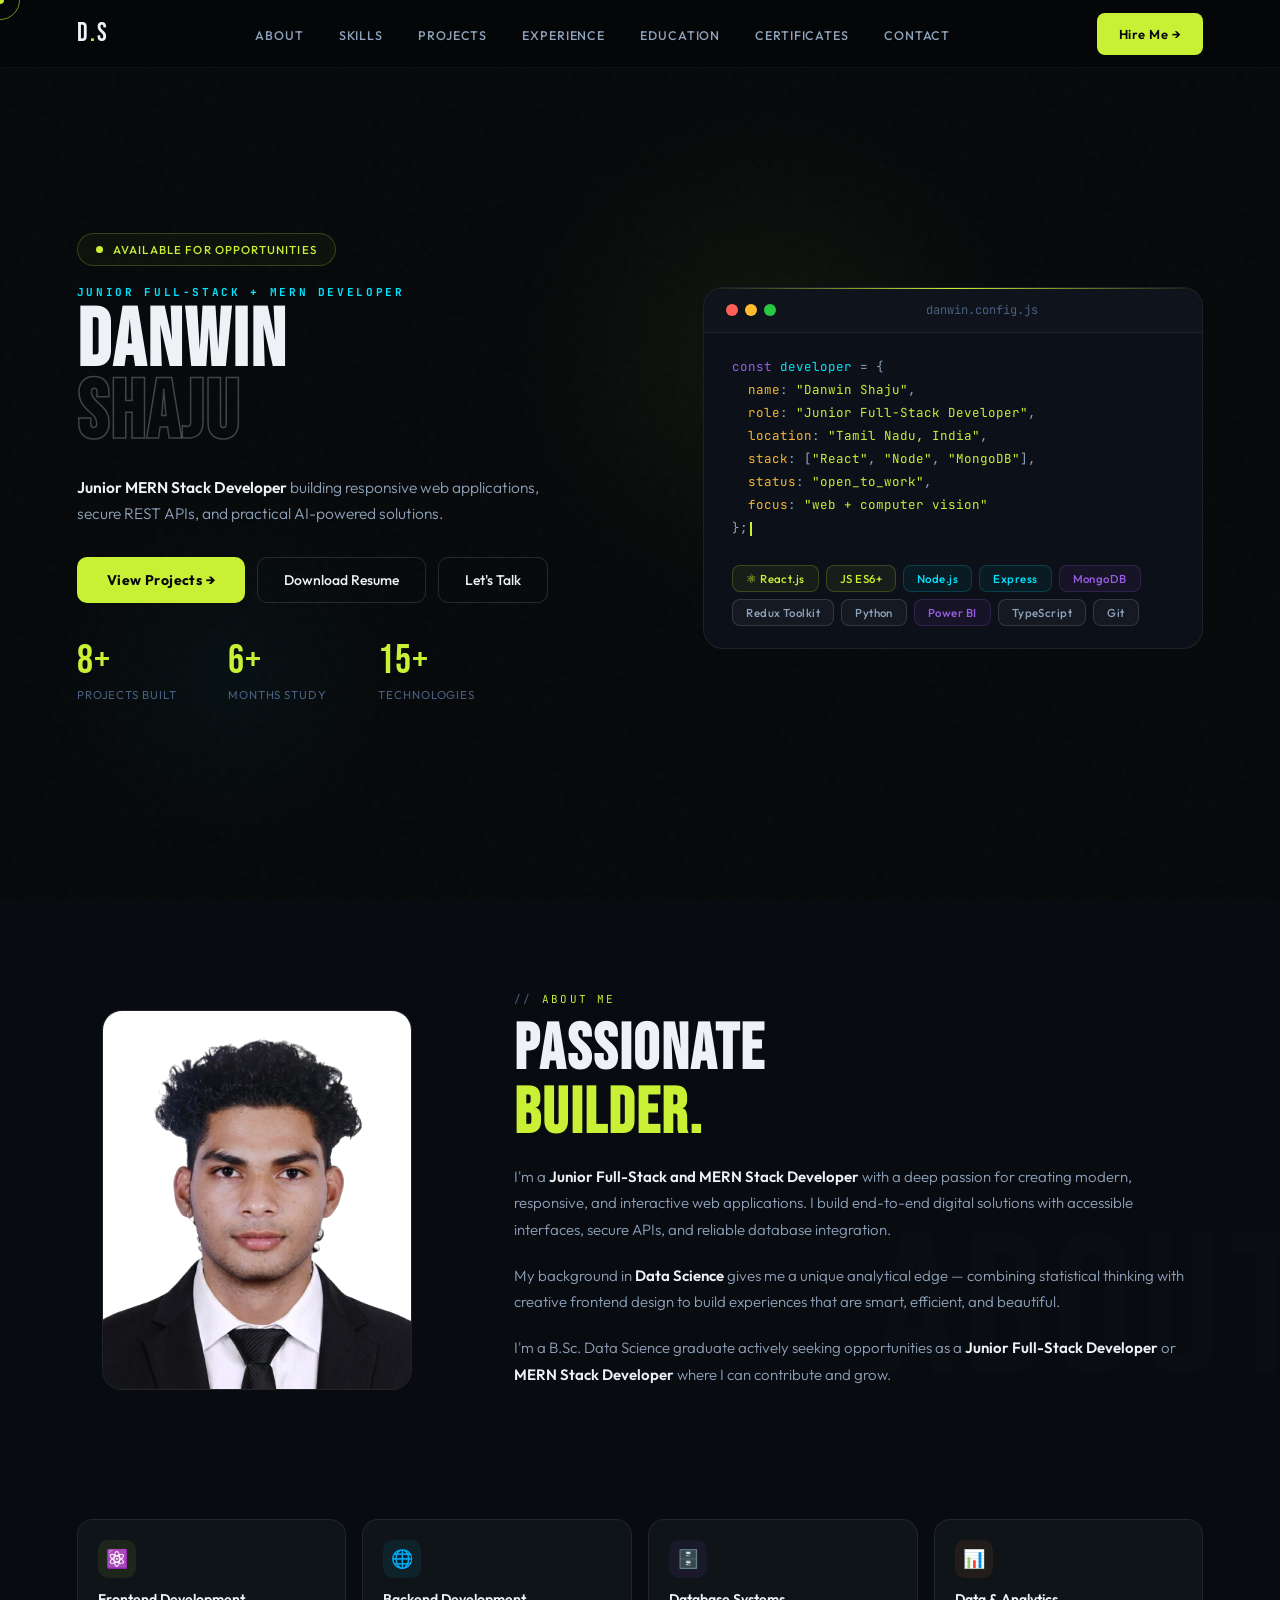
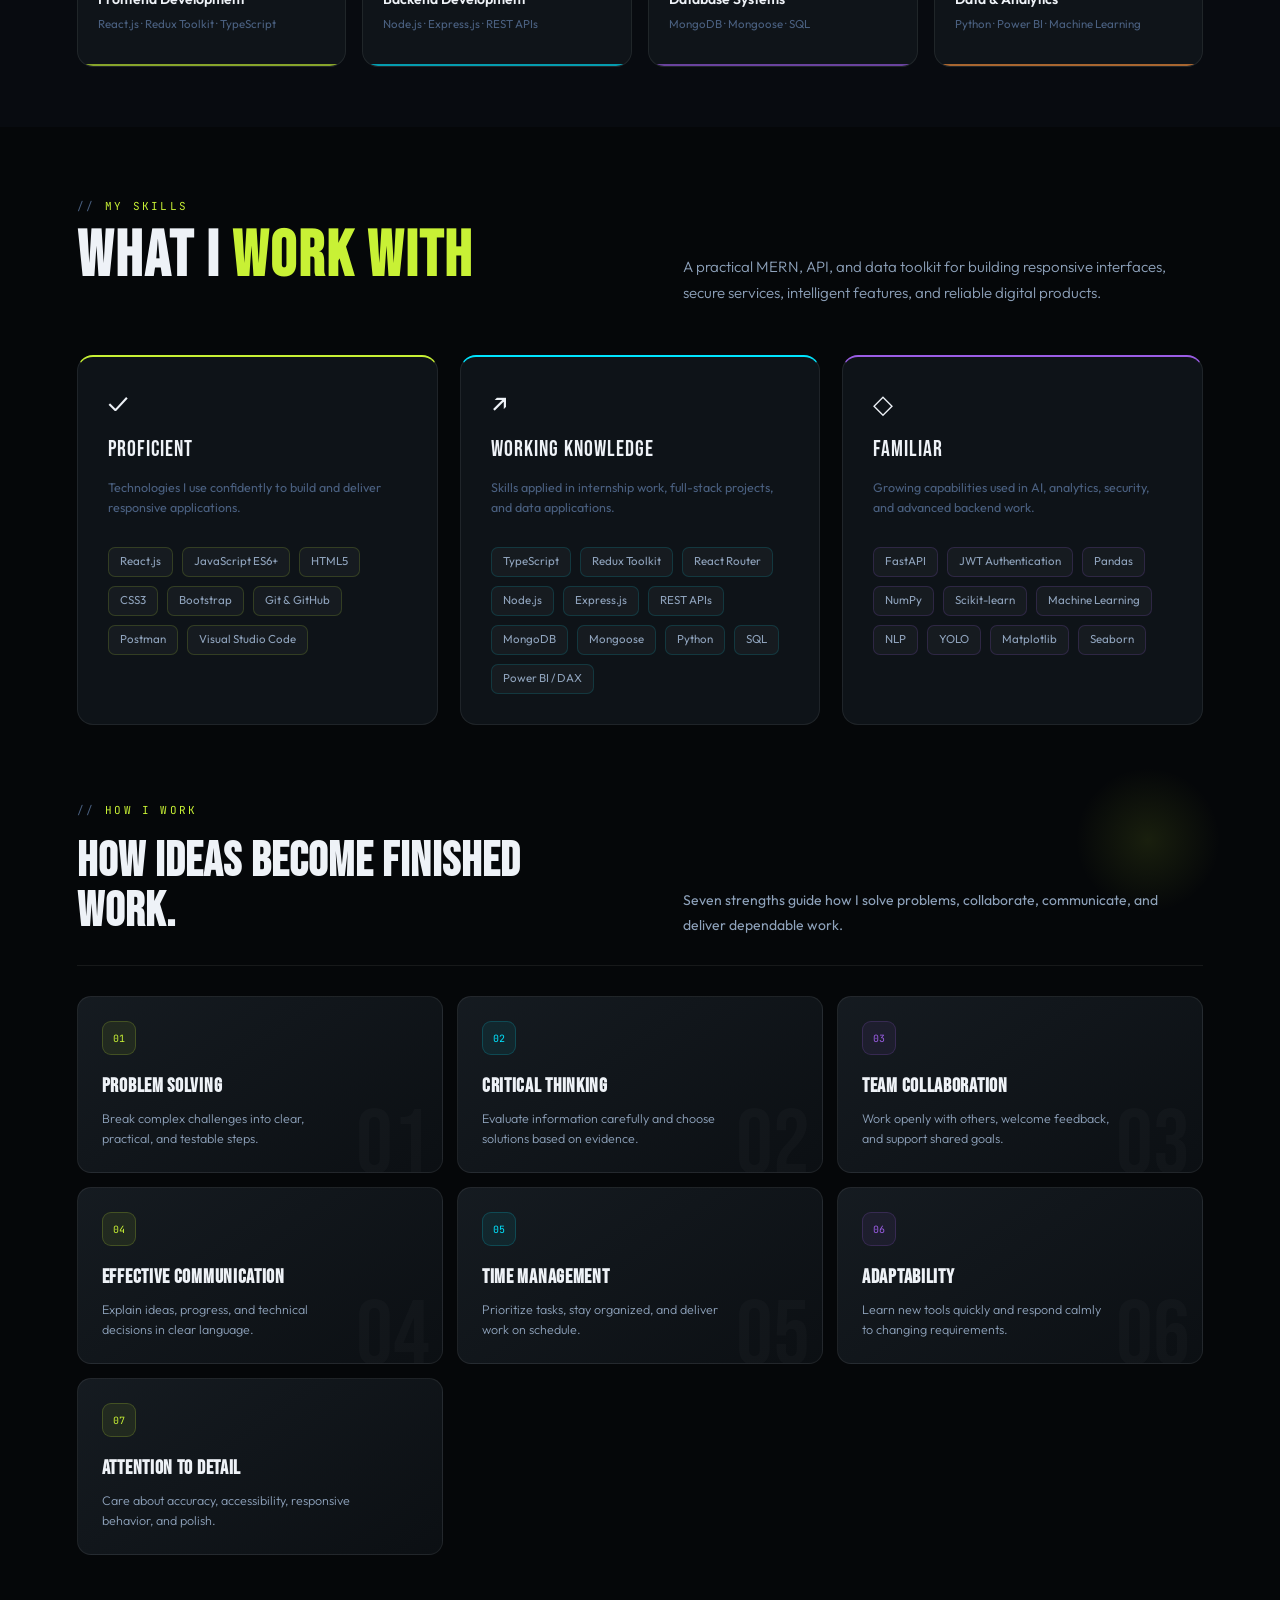
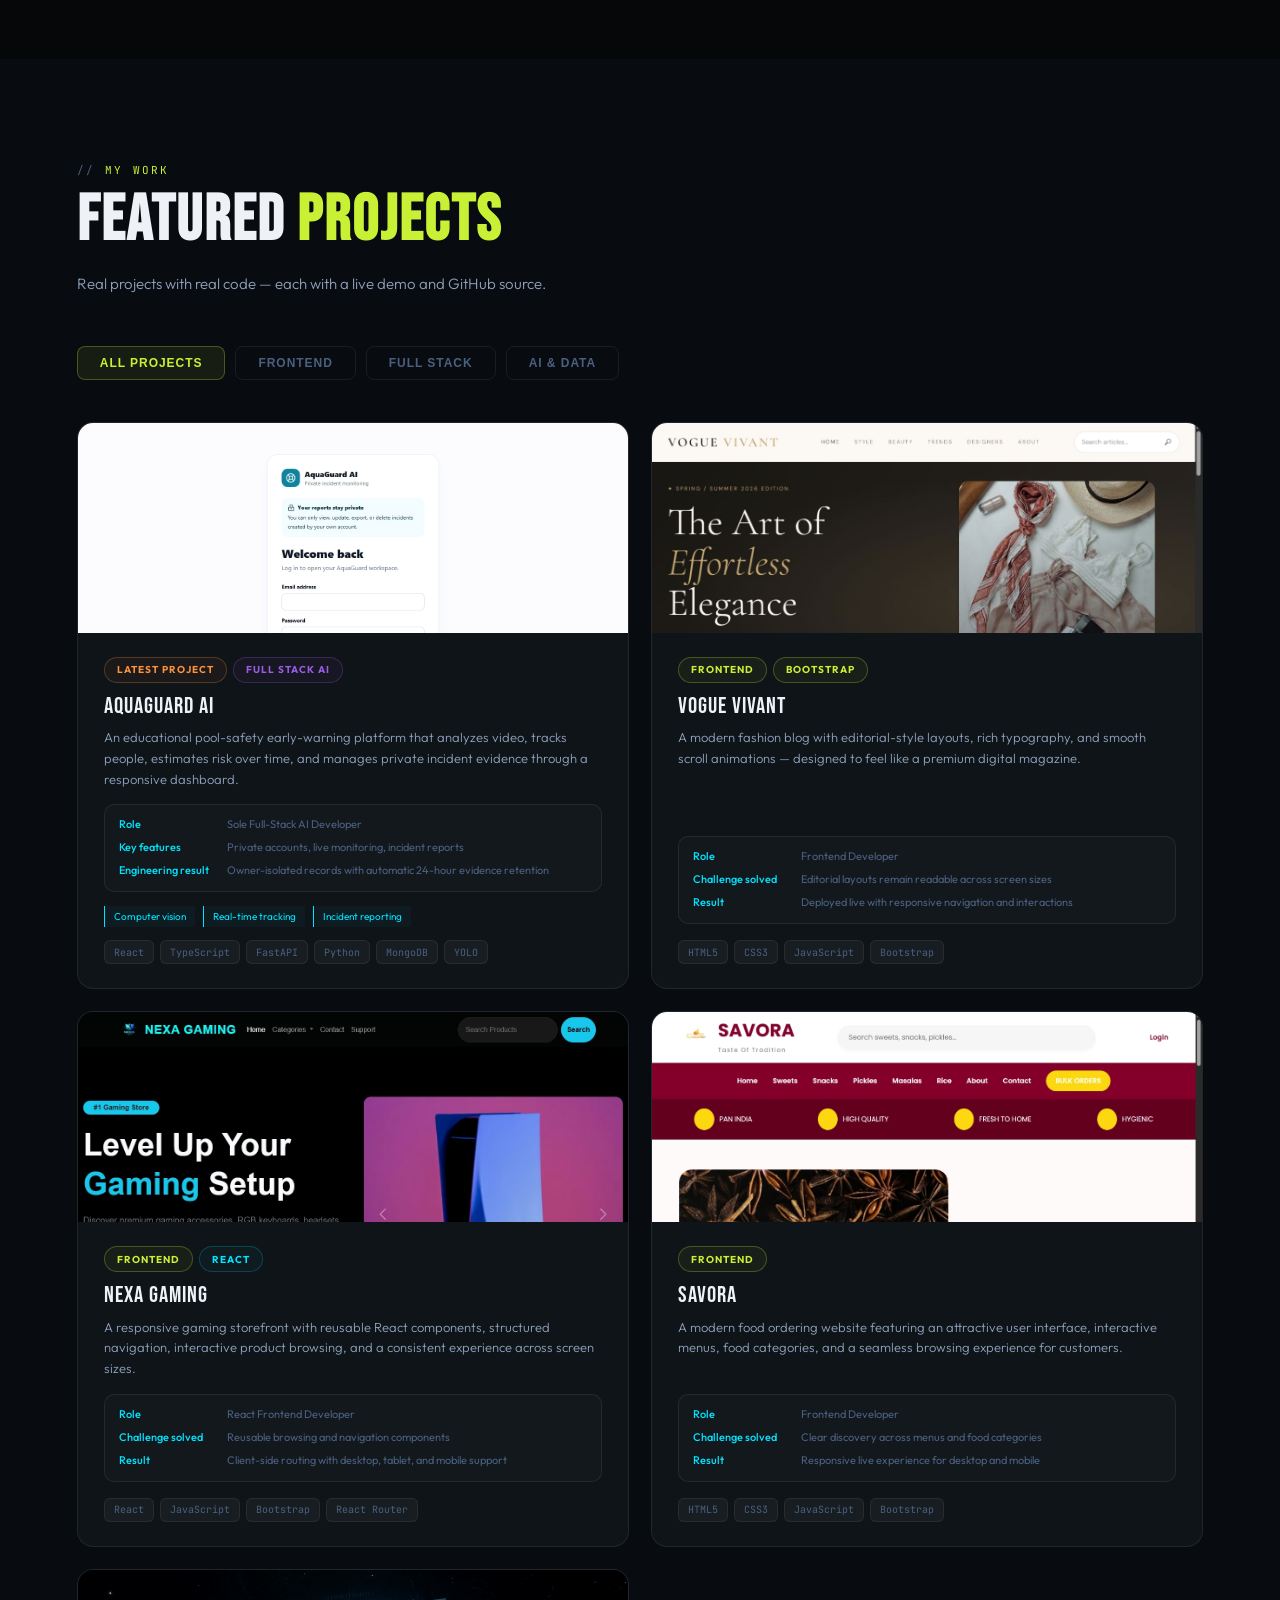
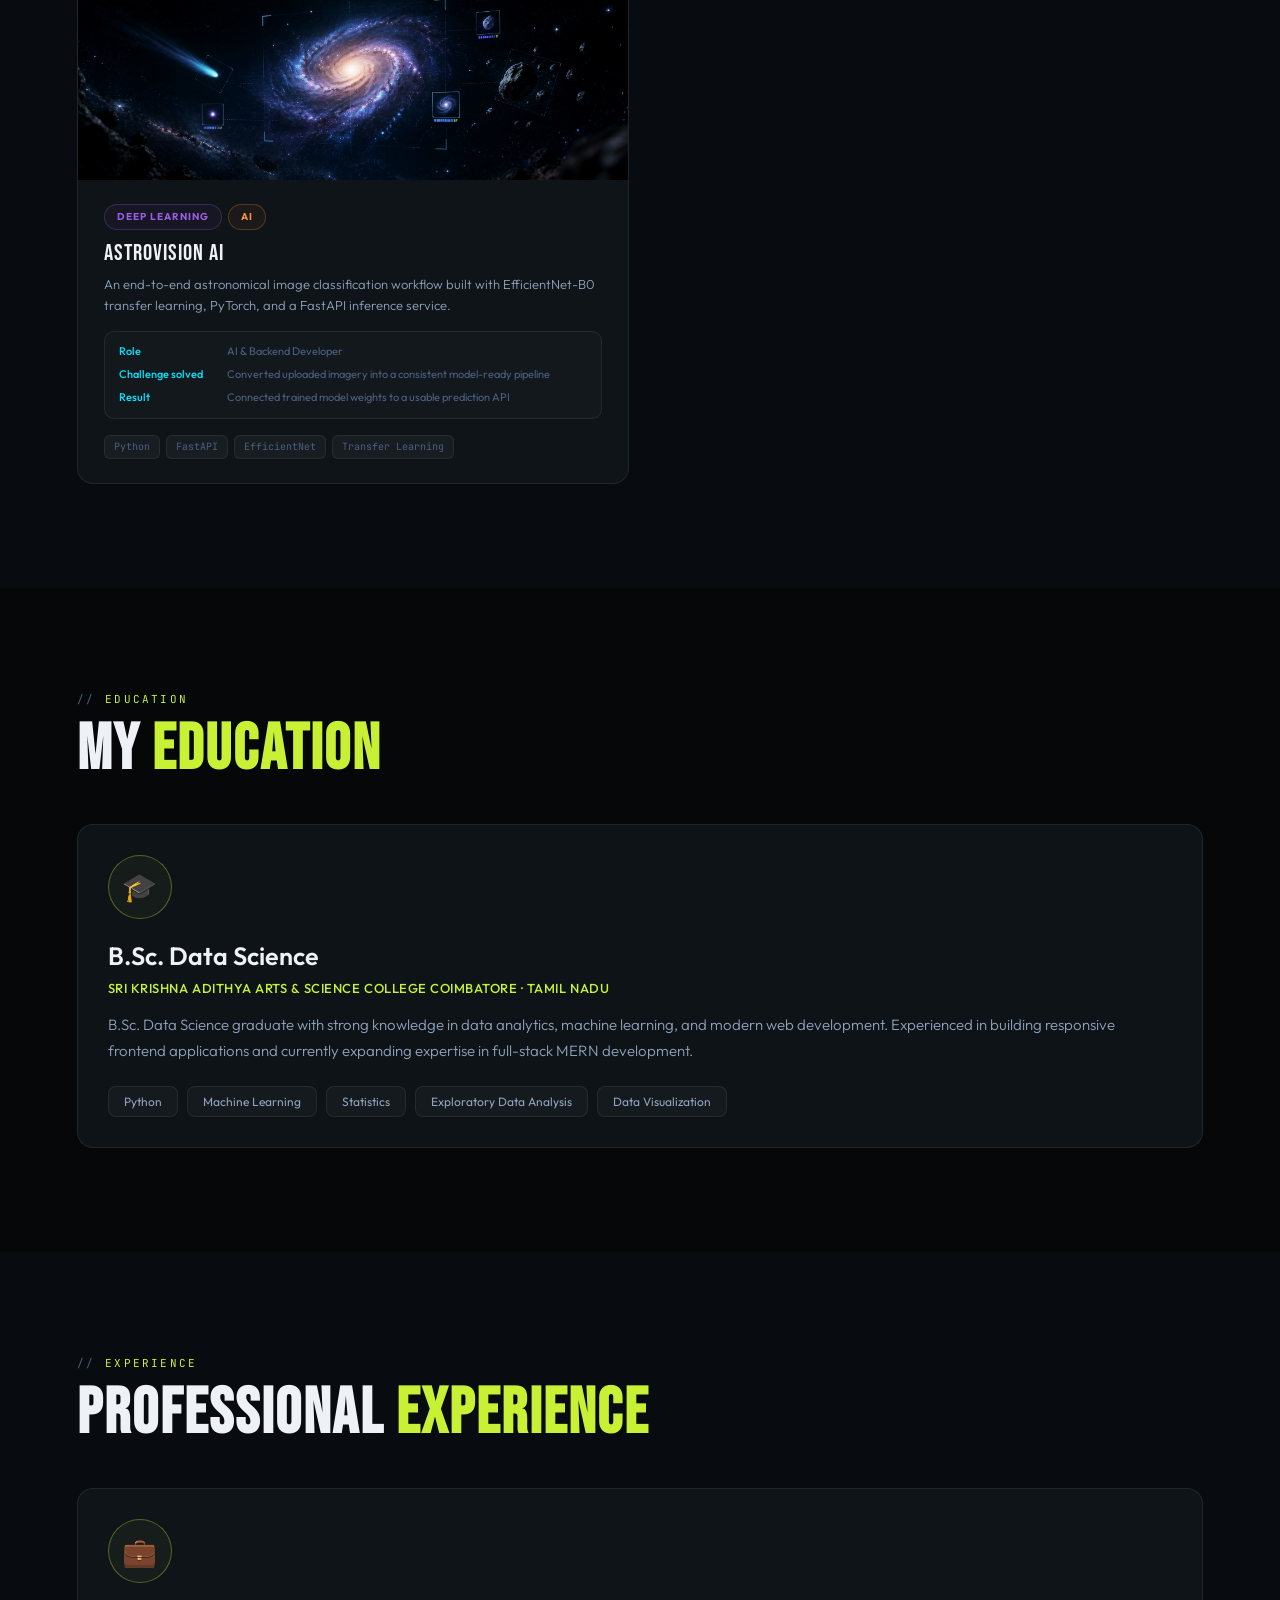
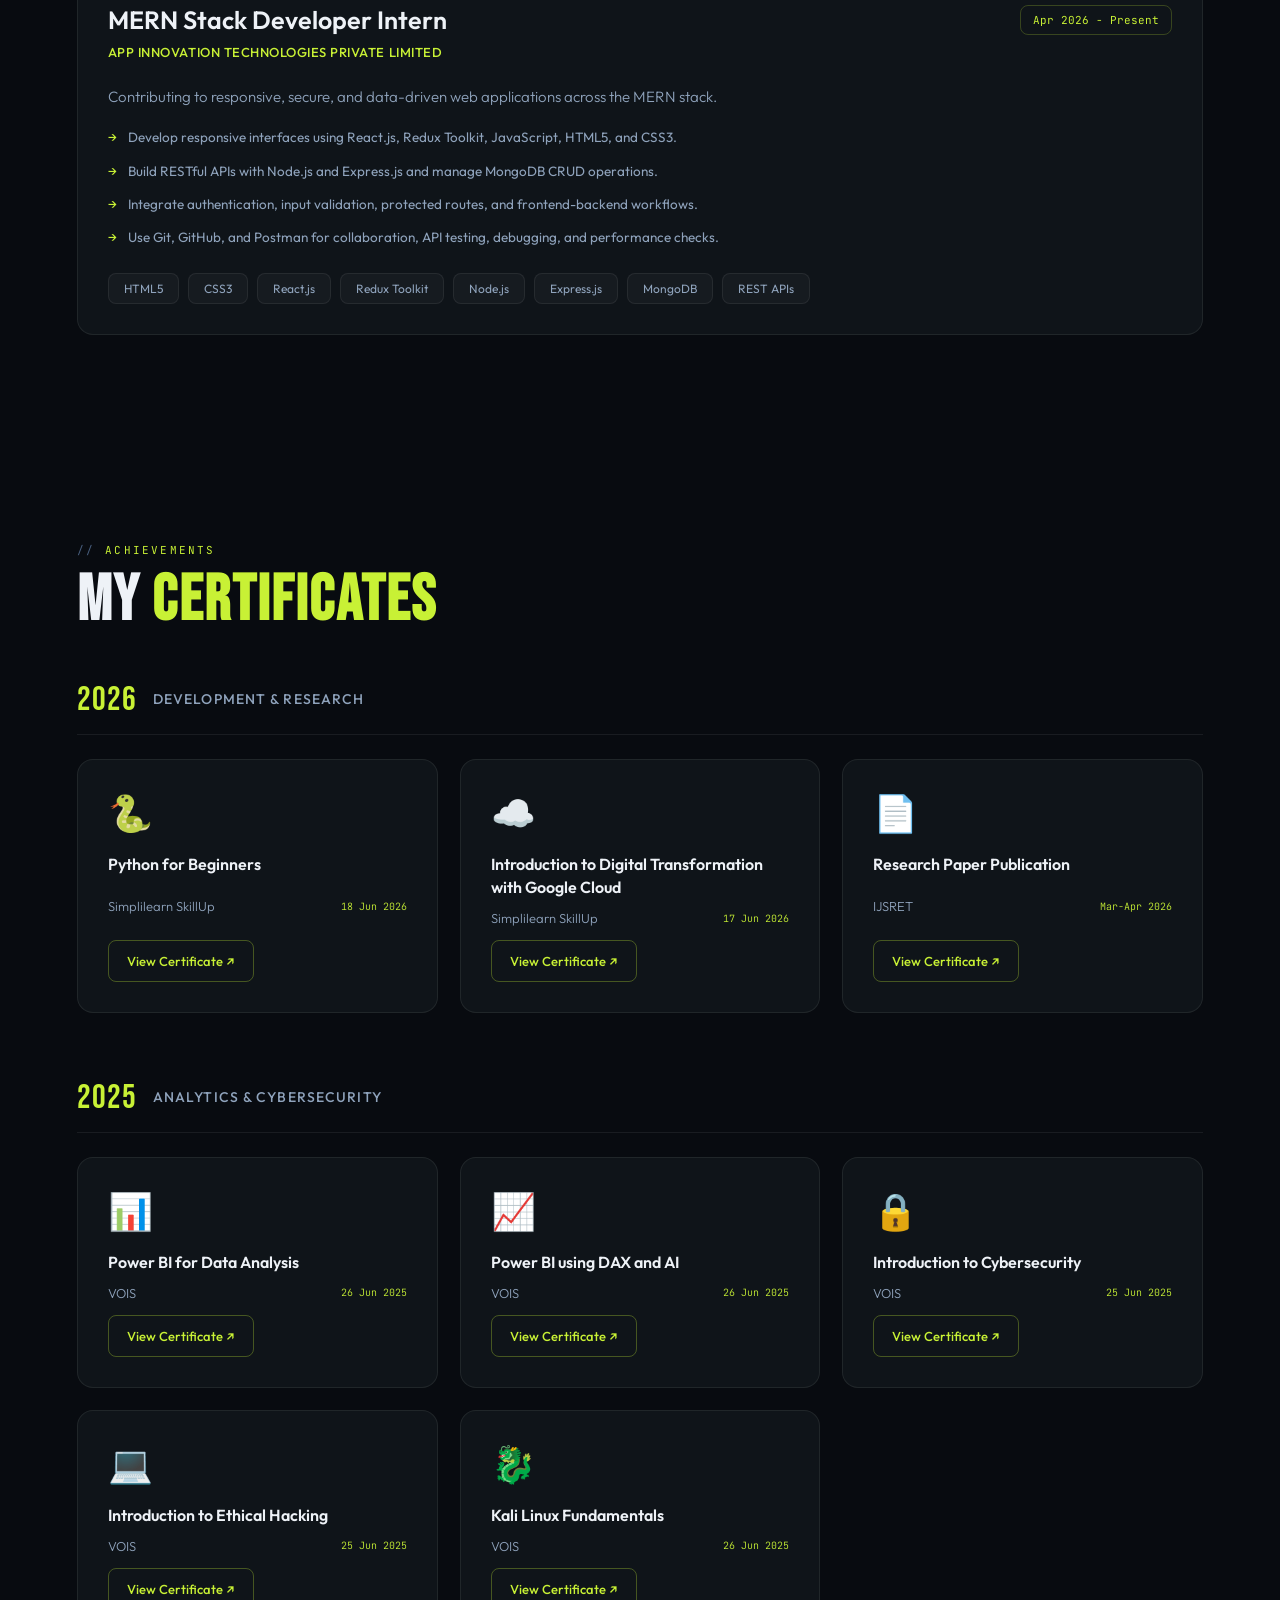
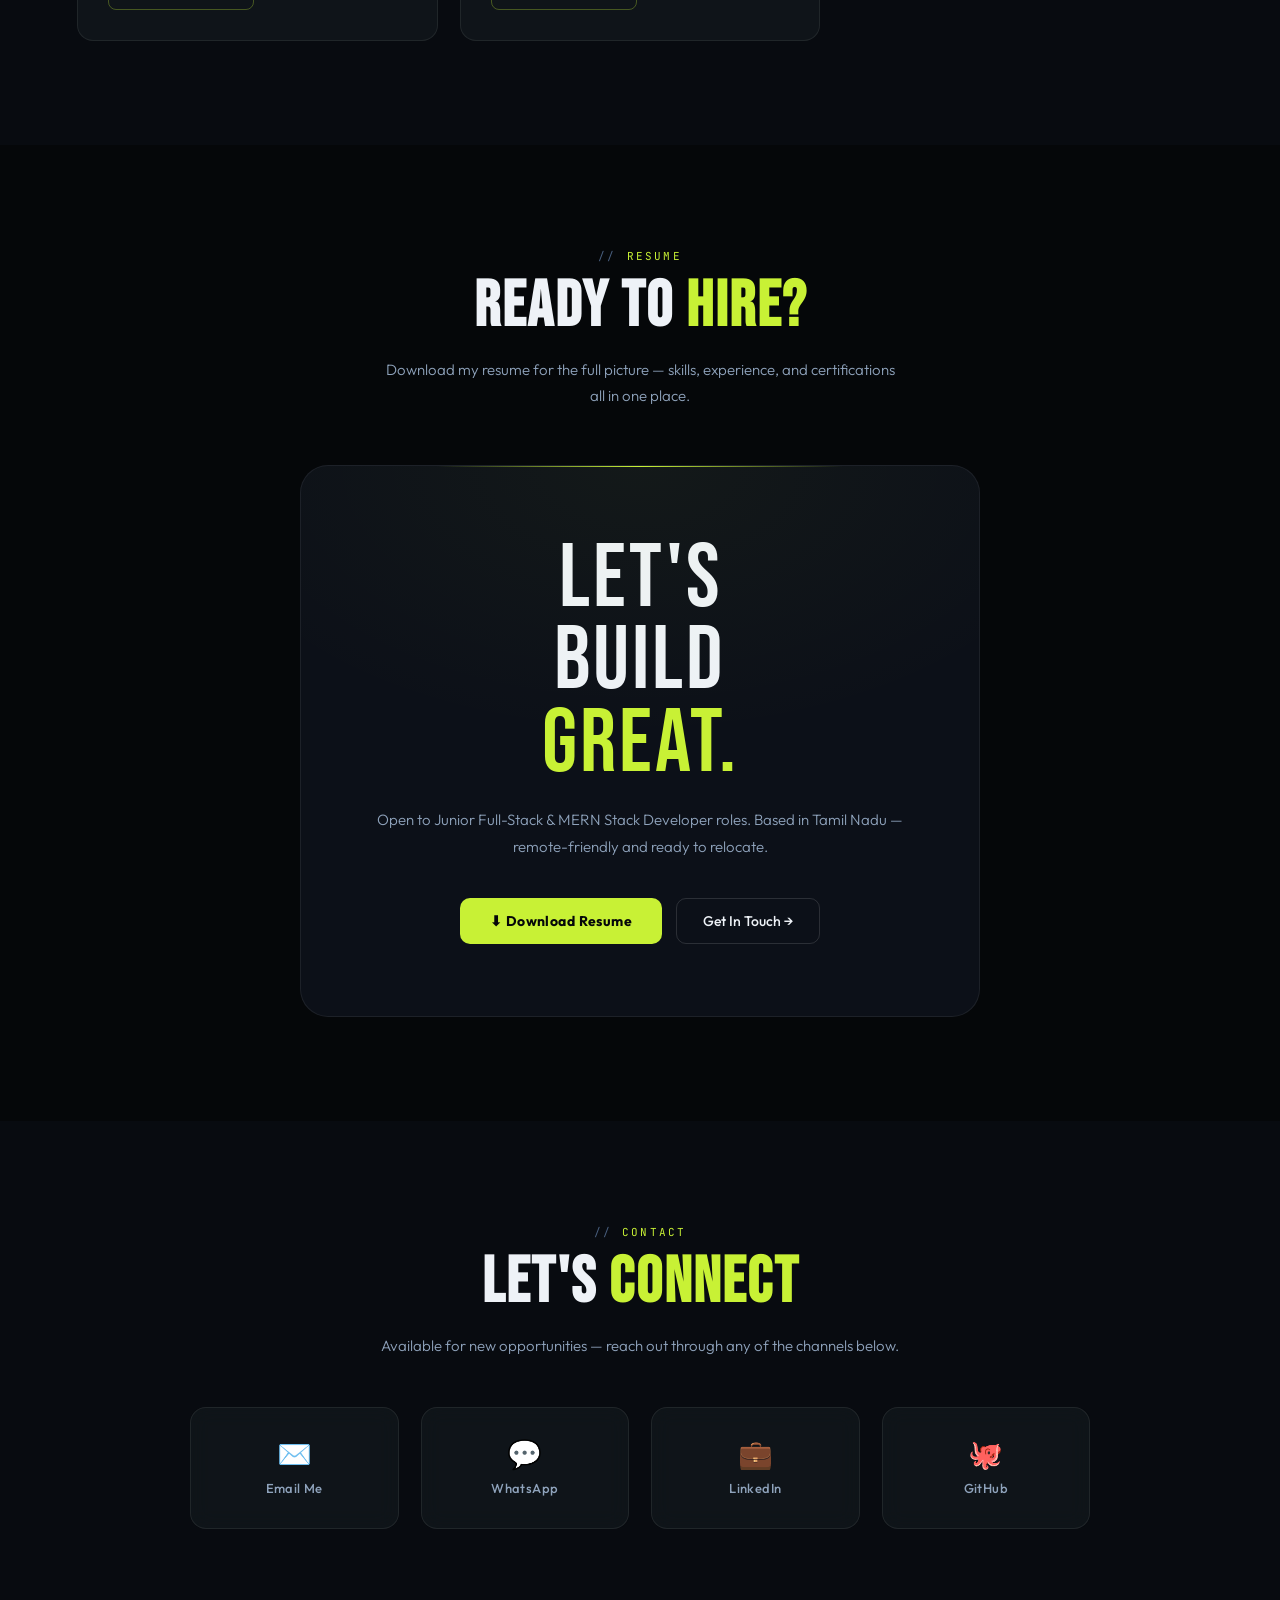
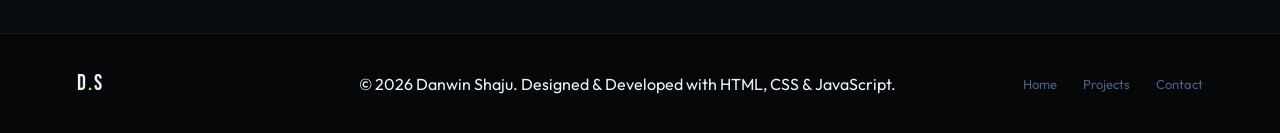
==== docs/index.html @ a61222e1 "Add polished AstroVision project cover" ====
<!DOCTYPE html>
<html lang="en">
<head>
<meta charset="UTF-8">
<meta name="viewport" content="width=device-width, initial-scale=1.0">
<meta name="description" content="Portfolio of Danwin Shaju, a junior full-stack and MERN stack developer building responsive web applications, secure APIs, and data-driven products.">
<title>Danwin Shaju | Junior Full-Stack &amp; MERN Developer</title>
<link rel="preconnect" href="https://fonts.googleapis.com">
<link rel="preconnect" href="https://fonts.gstatic.com" crossorigin>
<link href="https://fonts.googleapis.com/css2?family=Bebas+Neue&family=Outfit:wght@300;400;500;600;700&family=JetBrains+Mono:wght@400;500&display=swap" rel="stylesheet">
<link rel="stylesheet" href="./about.css?v=20260827-1">
</head>
<body>

<div class="cursor cursor-dot" id="cursorDot"></div>
<div class="cursor cursor-ring" id="cursorRing"></div>
<div id="progress"></div>

<!-- NAV -->
<nav>
  <a href="#hero" class="nav-logo">D<em>.</em>S</a>

  <ul class="nav-links">
    <li><a href="#about">About</a></li>
    <li><a href="#skills">Skills</a></li>
    <li><a href="#projects">Projects</a></li>
    <li><a href="#experience">Experience</a></li>
    <li><a href="#education">Education</a></li>
    <li><a href="#certifications">Certificates</a></li>
    <li><a href="#contact">Contact</a></li>
  </ul>

  <div class="nav-actions">
  <div class="hire-menu-wrap">
    <button class="nav-hire" id="hireMenuButton" type="button" aria-haspopup="menu" aria-expanded="false" aria-controls="hireMenu">
      Hire Me →
    </button>
    <div class="hire-menu" id="hireMenu" role="menu" aria-hidden="true">
      <div class="hire-menu-heading">Choose how to connect</div>
      <a href="mailto:danwin212@gmail.com?subject=Portfolio%20Opportunity" role="menuitem" class="hire-option">
        <span class="hire-option-icon">✉</span>
        <span><strong>Email</strong><small>danwin212@gmail.com</small></span>
      </a>
      <a href="https://wa.me/918270386569?text=Hi%20Danwin%2C%20I%20visited%20your%20portfolio%20and%20would%20like%20to%20connect." target="_blank" rel="noopener" role="menuitem" class="hire-option">
        <span class="hire-option-icon">💬</span>
        <span><strong>WhatsApp</strong><small>+91 82703 86569</small></span>
      </a>
    </div>
  </div>
  <button class="menu-toggle" id="menuToggle" type="button" aria-label="Open navigation" aria-expanded="false" aria-controls="mobileNav"><span></span><span></span></button>
  </div>
</nav>

<div class="mobile-nav" id="mobileNav" aria-hidden="true">
  <a href="#about">About</a><a href="#skills">Skills</a><a href="#projects">Projects</a><a href="#experience">Experience</a>
  <a href="#education">Education</a><a href="#certifications">Certificates</a><a href="#contact">Contact</a>
</div>

<!-- HERO -->
<section id="hero">
  <div class="hero-noise"></div>
  <div class="hero-glow"></div>
  <div class="hero-glow2"></div>

  <div class="hero-left reveal">
    <div class="hero-status">
      <span class="hero-status-dot"></span>
      Available for opportunities
    </div>
    <h1 class="hero-name">
      <span class="hero-kicker">JUNIOR FULL-STACK + MERN DEVELOPER</span>
      <span class="filled">DANWIN</span>
      <span class="outline">SHAJU</span>
    </h1>
    <p class="hero-desc">
      <strong>Junior MERN Stack Developer</strong> building responsive web applications, secure REST APIs, and practical AI-powered solutions.
    </p>
    <div class="hero-actions">
      <a href="#projects" class="btn-lime">View Projects →</a>
      <a href="./assets/Danwin_Shaju_Resume.pdf" download class="btn-ghost">Download Resume</a>
      <a href="#contact" class="btn-ghost">Let's Talk</a>
    </div>
    <div class="hero-stats">
      <div class="stat-block">
        <div class="stat-num">8+</div>
        <div class="stat-lbl">Projects Built</div>
      </div>
      <div class="stat-block">
        <div class="stat-num">6+</div>
        <div class="stat-lbl">Months Study</div>
      </div>
      <div class="stat-block">
        <div class="stat-num">15+</div>
        <div class="stat-lbl">Technologies</div>
      </div>
    </div>
  </div>

  <div class="hero-right reveal d2">
    <div class="code-card">
      <div class="code-topbar">
        <div class="code-dots">
          <div class="code-dot" style="background:#ff5f57"></div>
          <div class="code-dot" style="background:#febc2e"></div>
          <div class="code-dot" style="background:#28c840"></div>
        </div>
        <span class="code-title">danwin.config.js</span>
      </div>
      <div class="code-body">
        <span class="c-key">const</span> <span class="c-val">developer</span> <span class="c-brace">= {</span><br>
        &nbsp;&nbsp;<span class="c-key2">name</span><span class="c-brace">:</span> <span class="c-str">"Danwin Shaju"</span><span class="c-brace">,</span><br>
        &nbsp;&nbsp;<span class="c-key2">role</span><span class="c-brace">:</span> <span class="c-str">"Junior Full-Stack Developer"</span><span class="c-brace">,</span><br>
        &nbsp;&nbsp;<span class="c-key2">location</span><span class="c-brace">:</span> <span class="c-str">"Tamil Nadu, India"</span><span class="c-brace">,</span><br>
        &nbsp;&nbsp;<span class="c-key2">stack</span><span class="c-brace">:</span> <span class="c-brace">[</span><span class="c-str">"React"</span><span class="c-brace">,</span> <span class="c-str">"Node"</span><span class="c-brace">,</span> <span class="c-str">"MongoDB"</span><span class="c-brace">],</span><br>
        &nbsp;&nbsp;<span class="c-key2">status</span><span class="c-brace">:</span> <span class="c-str">"open_to_work"</span><span class="c-brace">,</span><br>
        &nbsp;&nbsp;<span class="c-key2">focus</span><span class="c-brace">:</span> <span class="c-str">"web + computer vision"</span><br>
        <span class="c-brace">};</span><span class="typing-cursor"></span>
      </div>
      <div class="tech-badges">
        <span class="tech-badge tb-lime">⚛ React.js</span>
        <span class="tech-badge tb-lime">JS ES6+</span>
        <span class="tech-badge tb-cyan">Node.js</span>
        <span class="tech-badge tb-cyan">Express</span>
        <span class="tech-badge tb-purple">MongoDB</span>
        <span class="tech-badge tb-white">Redux Toolkit</span>
        <span class="tech-badge tb-white">Python</span>
        <span class="tech-badge tb-purple">Power BI</span>
        <span class="tech-badge tb-white">TypeScript</span>
        <span class="tech-badge tb-white">Git</span>
      </div>
    </div>
  </div>
</section>

<!-- ABOUT -->
<section id="about">
  <div class="about-inner">
    <div class="about-visual-side reveal">
      <div class="about-photo-wrap">
        <div class="about-photo-frame">
          <img src="./assets/pfp2.jpeg" alt="Danwin Shaju"
               onerror="this.style.display='none';this.nextElementSibling.style.display='flex'">
          <div class="about-initials" style="display:none">DS</div>
        </div>
      </div>
    </div>

    <div class="about-text-side reveal d2">
      <div class="section-label">About Me</div>
      <h2 class="section-heading">Passionate<br><span>Builder.</span></h2>
      <p>I'm a <strong>Junior Full-Stack and MERN Stack Developer</strong> with a deep passion for creating modern, responsive, and interactive web applications. I build end-to-end digital solutions with accessible interfaces, secure APIs, and reliable database integration.</p>
      <p>My background in <strong>Data Science</strong> gives me a unique analytical edge — combining statistical thinking with creative frontend design to build experiences that are smart, efficient, and beautiful.</p>
      <p>I'm a B.Sc. Data Science graduate actively seeking opportunities as a <strong>Junior Full-Stack Developer</strong> or <strong>MERN Stack Developer</strong> where I can contribute and grow.</p>
    </div>
    <div class="about-highlights reveal">
      <div class="hl-card">
        <div class="hl-icon lime">⚛️</div>
        <div class="hl-name">Frontend Development</div>
        <div class="hl-sub">React.js · Redux Toolkit · TypeScript</div>
      </div>
      <div class="hl-card">
        <div class="hl-icon cyan">🌐</div>
        <div class="hl-name">Backend Development</div>
        <div class="hl-sub">Node.js · Express.js · REST APIs</div>
      </div>
      <div class="hl-card">
        <div class="hl-icon purple">🗄️</div>
        <div class="hl-name">Database Systems</div>
        <div class="hl-sub">MongoDB · Mongoose · SQL</div>
      </div>
      <div class="hl-card">
        <div class="hl-icon orange">📊</div>
        <div class="hl-name">Data &amp; Analytics</div>
        <div class="hl-sub">Python · Power BI · Machine Learning</div>
      </div>
    </div>
  </div>
</section>

<!-- SKILLS -->
<section id="skills">
  <div class="inner">
    <div class="skills-header">
      <div class="reveal">
        <div class="section-label">My Skills</div>
        <h2 class="section-heading">What I <span>Work With</span></h2>
      </div>
      <p class="section-sub reveal d2">A practical MERN, API, and data toolkit for building responsive interfaces, secure services, intelligent features, and reliable digital products.</p>
    </div>
    <div class="skills-grid proficiency-grid">
      <div class="skill-panel p-lime reveal d1">
        <span class="sp-icon">✓</span>
        <div class="sp-title">Proficient</div>
        <p class="skill-category-note">Technologies I use confidently to build and deliver responsive applications.</p>
        <div class="skill-tags"><span>React.js</span><span>JavaScript ES6+</span><span>HTML5</span><span>CSS3</span><span>Bootstrap</span><span>Git &amp; GitHub</span><span>Postman</span><span>Visual Studio Code</span></div>
      </div>
      <div class="skill-panel p-cyan reveal d2">
        <span class="sp-icon">↗</span>
        <div class="sp-title">Working Knowledge</div>
        <p class="skill-category-note">Skills applied in internship work, full-stack projects, and data applications.</p>
        <div class="skill-tags"><span>TypeScript</span><span>Redux Toolkit</span><span>React Router</span><span>Node.js</span><span>Express.js</span><span>REST APIs</span><span>MongoDB</span><span>Mongoose</span><span>Python</span><span>SQL</span><span>Power BI / DAX</span></div>
      </div>
      <div class="skill-panel p-purple reveal d3">
        <span class="sp-icon">◇</span>
        <div class="sp-title">Familiar</div>
        <p class="skill-category-note">Growing capabilities used in AI, analytics, security, and advanced backend work.</p>
        <div class="skill-tags"><span>FastAPI</span><span>JWT Authentication</span><span>Pandas</span><span>NumPy</span><span>Scikit-learn</span><span>Machine Learning</span><span>NLP</span><span>YOLO</span><span>Matplotlib</span><span>Seaborn</span></div>
      </div>
    </div>
    <div class="soft-skills reveal">
      <div class="soft-intro">
        <div class="section-label">How I Work</div>
        <h3>How ideas become finished work.</h3>
        <p>Seven strengths guide how I solve problems, collaborate, communicate, and deliver dependable work.</p>
      </div>
      <div class="soft-grid">
        <article class="soft-card"><span>01</span><h4>Problem Solving</h4><p>Break complex challenges into clear, practical, and testable steps.</p></article>
        <article class="soft-card"><span>02</span><h4>Critical Thinking</h4><p>Evaluate information carefully and choose solutions based on evidence.</p></article>
        <article class="soft-card"><span>03</span><h4>Team Collaboration</h4><p>Work openly with others, welcome feedback, and support shared goals.</p></article>
        <article class="soft-card"><span>04</span><h4>Effective Communication</h4><p>Explain ideas, progress, and technical decisions in clear language.</p></article>
        <article class="soft-card"><span>05</span><h4>Time Management</h4><p>Prioritize tasks, stay organized, and deliver work on schedule.</p></article>
        <article class="soft-card"><span>06</span><h4>Adaptability</h4><p>Learn new tools quickly and respond calmly to changing requirements.</p></article>
        <article class="soft-card"><span>07</span><h4>Attention to Detail</h4><p>Care about accuracy, accessibility, responsive behavior, and polish.</p></article>
      </div>
    </div>
  </div>
</section>

<!-- PROJECTS -->
<section id="projects">
  <div class="inner">
    <div class="reveal" style="margin-bottom:48px">
      <div class="section-label">My Work</div>
      <h2 class="section-heading">Featured <span>Projects</span></h2>
      <p class="section-sub">Real projects with real code — each with a live demo and GitHub source.</p>
    </div>
    <div class="proj-filters reveal">
      <button class="pf-btn active" onclick="filterProj('all',this)">All Projects</button>
      <button class="pf-btn" onclick="filterProj('frontend',this)">Frontend</button>
      <button class="pf-btn" onclick="filterProj('fullstack',this)">Full Stack</button>
      <button class="pf-btn" onclick="filterProj('ai',this)">AI &amp; Data</button>
    </div>
    <div class="proj-grid" id="proj-grid">

      <div class="proj-card proj-featured reveal d1" data-cat="ai fullstack">
        <div class="proj-thumb project-preview">
          <img src="./assets/project-previews/aquaguard-ai.png" alt="AquaGuard AI private incident monitoring login interface" loading="lazy">
          <div class="proj-overlay">
            <a href="./aquaguard-case-study.html" class="pov-btn pov-demo">Case Study →</a>
            <a href="https://github.com/Danwinshaju/AquaGuard-AI" target="_blank" rel="noopener" class="pov-btn pov-code">GitHub</a>
          </div>
        </div>
        <div class="proj-body">
          <div class="proj-tags-row"><span class="proj-tag tag-ai">Latest Project</span><span class="proj-tag tag-fs">Full Stack AI</span></div>
          <div class="proj-name">AQUAGUARD AI</div>
          <p class="proj-desc">An educational pool-safety early-warning platform that analyzes video, tracks people, estimates risk over time, and manages private incident evidence through a responsive dashboard.</p>
          <div class="project-evidence"><span><strong>Role</strong>Sole Full-Stack AI Developer</span><span><strong>Key features</strong>Private accounts, live monitoring, incident reports</span><span><strong>Engineering result</strong>Owner-isolated records with automatic 24-hour evidence retention</span></div>
          <div class="project-proof"><span>Computer vision</span><span>Real-time tracking</span><span>Incident reporting</span></div>
          <div class="proj-stack"><span class="ps-chip">React</span><span class="ps-chip">TypeScript</span><span class="ps-chip">FastAPI</span><span class="ps-chip">Python</span><span class="ps-chip">MongoDB</span><span class="ps-chip">YOLO</span></div>
        </div>
      </div>


      <div class="proj-card reveal d1" data-cat="frontend">
        <div class="proj-thumb project-preview">
          <img src="./assets/project-previews/vogue-vivant.png" alt="Vogue Vivant fashion blog homepage" loading="lazy">
          <div class="proj-overlay">
            <a href="https://danwinshaju.github.io/vogue-vivant/" target="_blank" rel="noopener" class="pov-btn pov-demo">Live Demo ↗</a>
            <a href="https://github.com/Danwinshaju/vogue-vivant" target="_blank" rel="noopener" class="pov-btn pov-code">GitHub</a>
          </div>
        </div>
        <div class="proj-body">
          <div class="proj-tags-row">
            <span class="proj-tag tag-fe">Frontend</span>
            <span class="proj-tag tag-fe">Bootstrap</span>
          </div>
          <div class="proj-name">VOGUE VIVANT</div>
          <p class="proj-desc">A modern fashion blog with editorial-style layouts, rich typography, and smooth scroll animations — designed to feel like a premium digital magazine.</p>
          <div class="project-evidence"><span><strong>Role</strong>Frontend Developer</span><span><strong>Challenge solved</strong>Editorial layouts remain readable across screen sizes</span><span><strong>Result</strong>Deployed live with responsive navigation and interactions</span></div>
          <div class="proj-stack">
            <span class="ps-chip">HTML5</span>
            <span class="ps-chip">CSS3</span>
            <span class="ps-chip">JavaScript</span>
            <span class="ps-chip">Bootstrap</span>
          </div>
        </div>
      </div>

      <div class="proj-card reveal d2" data-cat="frontend">
        <div class="proj-thumb project-preview">
          <img src="./assets/project-previews/nexa-gaming.png" alt="NEXA Gaming responsive storefront homepage" loading="lazy">
          <div class="proj-overlay">
            <a href="https://danwinshaju.github.io/NEXA-GAMING-WEB-PAGE/" target="_blank" rel="noopener" class="pov-btn pov-demo">Live Demo ↗</a>
            <a href="https://github.com/Danwinshaju/NEXA-GAMING-WEB-PAGE" target="_blank" rel="noopener" class="pov-btn pov-code">GitHub</a>
          </div>
        </div>
        <div class="proj-body">
          <div class="proj-tags-row">
            <span class="proj-tag tag-fe">Frontend</span>
            <span class="proj-tag tag-mern">React</span>
          </div>
          <div class="proj-name">NEXA GAMING</div>
          <p class="proj-desc">A responsive gaming storefront with reusable React components, structured navigation, interactive product browsing, and a consistent experience across screen sizes.</p>
          <div class="project-evidence"><span><strong>Role</strong>React Frontend Developer</span><span><strong>Challenge solved</strong>Reusable browsing and navigation components</span><span><strong>Result</strong>Client-side routing with desktop, tablet, and mobile support</span></div>
          <div class="proj-stack">
            <span class="ps-chip">React</span>
            <span class="ps-chip">JavaScript</span>
            <span class="ps-chip">Bootstrap</span>
            <span class="ps-chip">React Router</span>
          </div>
        </div>
      </div>

      <div class="proj-card reveal d3" data-cat="frontend">
        <div class="proj-thumb project-preview">
          <img src="./assets/project-previews/savora.png" alt="Savora food website homepage" loading="lazy">
          <div class="proj-overlay">
            <a href="https://danwinshaju.github.io/savora/" target="_blank" rel="noopener" class="pov-btn pov-demo">Live Demo ↗</a>
            <a href="https://github.com/Danwinshaju/savora" target="_blank" rel="noopener" class="pov-btn pov-code">GitHub</a>
          </div>
        </div>
        <div class="proj-body">
          <div class="proj-tags-row">
            <span class="proj-tag tag-fe">Frontend</span>
          </div>
          <div class="proj-name">SAVORA</div>
          <p class="proj-desc">A modern food ordering website featuring an attractive user interface, interactive menus, food categories, and a seamless browsing experience for customers.</p>
          <div class="project-evidence"><span><strong>Role</strong>Frontend Developer</span><span><strong>Challenge solved</strong>Clear discovery across menus and food categories</span><span><strong>Result</strong>Responsive live experience for desktop and mobile</span></div>
          <div class="proj-stack">
            <span class="ps-chip">HTML5</span>
            <span class="ps-chip">CSS3</span>
            <span class="ps-chip">JavaScript</span>
            <span class="ps-chip">Bootstrap</span>
          </div>
        </div>
      </div>

      <div class="proj-card reveal d4" data-cat="ai">
        <div class="proj-thumb project-preview">
          <img src="./assets/project-previews/astrovision-ai-cover.png" alt="AstroVision AI analyzing a galaxy, comet, and asteroids" loading="lazy">
          <div class="proj-overlay">
            <a href="./astrovision-case-study.html" class="pov-btn pov-demo">Case Study →</a>
            <a href="https://github.com/Danwinshaju/AstroVision-AI" target="_blank" rel="noopener" class="pov-btn pov-code">GitHub</a>
          </div>
        </div>
        <div class="proj-body">
          <div class="proj-tags-row">
            <span class="proj-tag tag-fs">Deep Learning</span>
            <span class="proj-tag tag-ai">AI</span>
          </div>
          <div class="proj-name">ASTROVISION AI</div>
          <p class="proj-desc">An end-to-end astronomical image classification workflow built with EfficientNet-B0 transfer learning, PyTorch, and a FastAPI inference service.</p>
          <div class="project-evidence"><span><strong>Role</strong>AI &amp; Backend Developer</span><span><strong>Challenge solved</strong>Converted uploaded imagery into a consistent model-ready pipeline</span><span><strong>Result</strong>Connected trained model weights to a usable prediction API</span></div>
          <div class="proj-stack">
            <span class="ps-chip">Python</span>
            <span class="ps-chip">FastAPI</span>
            <span class="ps-chip">EfficientNet</span>
            <span class="ps-chip">Transfer Learning</span>
          </div>
        </div>
      </div>

    </div>
  </div>
</section>

<!-- EDUCATION -->
<section id="education" class="info-section">
  <div class="inner">
    <div class="reveal">
      <div class="section-label">Education</div>
      <h2 class="section-heading">My <span>Education</span></h2>
    </div>
    <div class="info-card reveal d2">
      <div class="card-icon">🎓</div>
      <h3>B.Sc. Data Science</h3>
      <h4>Sri Krishna Adithya Arts & Science College Coimbatore · Tamil Nadu</h4>
      <p>B.Sc. Data Science graduate with strong knowledge in data analytics, machine learning, and modern web development. Experienced in building responsive frontend applications and currently expanding expertise in full-stack MERN development.</p>
      <div class="tags">
        <span>Python</span>
        <span>Machine Learning</span>
        <span>Statistics</span>
        <span>Exploratory Data Analysis</span>
        <span>Data Visualization</span>
      </div>
    </div>
  </div>
</section>

<!-- EXPERIENCE -->
<section id="experience" class="info-section alt">
  <div class="inner">
    <div class="reveal">
      <div class="section-label">Experience</div>
      <h2 class="section-heading">Professional <span>Experience</span></h2>
    </div>
    <div class="info-card reveal d2">
      <div class="card-icon">💼</div>
      <div class="experience-heading"><div><h3>MERN Stack Developer Intern</h3><h4>App Innovation Technologies Private Limited</h4></div><span class="experience-date">Apr 2026 - Present</span></div>
      <p class="experience-summary">Contributing to responsive, secure, and data-driven web applications across the MERN stack.</p>
      <ul class="experience-list">
        <li>Develop responsive interfaces using React.js, Redux Toolkit, JavaScript, HTML5, and CSS3.</li>
        <li>Build RESTful APIs with Node.js and Express.js and manage MongoDB CRUD operations.</li>
        <li>Integrate authentication, input validation, protected routes, and frontend-backend workflows.</li>
        <li>Use Git, GitHub, and Postman for collaboration, API testing, debugging, and performance checks.</li>
      </ul>
      <div class="tags">
        <span>HTML5</span>
        <span>CSS3</span>
        <span>React.js</span>
        <span>Redux Toolkit</span>
        <span>Node.js</span>
        <span>Express.js</span>
        <span>MongoDB</span>
        <span>REST APIs</span>
      </div>
    </div>
  </div>
</section>

<!-- CERTIFICATIONS -->
<section id="certifications">
  <div class="inner">
    <div class="reveal">
      <div class="section-label">Achievements</div>
      <h2 class="section-heading">My <span>Certificates</span></h2>
    </div>
    <div class="certificate-group reveal">
      <div class="certificate-group-heading"><span>2026</span><h3>Development &amp; Research</h3></div>
      <div class="cert-grid">
      <div class="cert-card reveal d1">
        <span class="cert-icon">🐍</span>
        <h3>Python for Beginners</h3>
        <p class="cert-meta">Simplilearn SkillUp <span>18 Jun 2026</span></p>
        <a href="https://raw.githubusercontent.com/Danwinshaju/Danwin-portfolio/main/assets/certificates/previews/python-for-beginners.jpg" target="_blank" rel="noopener" class="cert-link">View Certificate ↗</a>
      </div>
      <div class="cert-card reveal d2">
        <span class="cert-icon">☁️</span>
        <h3>Introduction to Digital Transformation with Google Cloud</h3>
        <p class="cert-meta">Simplilearn SkillUp <span>17 Jun 2026</span></p>
        <a href="https://raw.githubusercontent.com/Danwinshaju/Danwin-portfolio/main/assets/certificates/previews/google-cloud-digital-transformation.jpg" target="_blank" rel="noopener" class="cert-link">View Certificate ↗</a>
      </div>
      <div class="cert-card reveal d3">
        <span class="cert-icon">📄</span>
        <h3>Research Paper Publication</h3>
        <p class="cert-meta">IJSRET <span>Mar-Apr 2026</span></p>
        <a href="https://raw.githubusercontent.com/Danwinshaju/Danwin-portfolio/main/assets/certificates/previews/paper-presentation.jpg" target="_blank" rel="noopener" class="cert-link">View Certificate ↗</a>
      </div>
      </div>
    </div>
    <div class="certificate-group reveal d2">
      <div class="certificate-group-heading"><span>2025</span><h3>Analytics &amp; Cybersecurity</h3></div>
      <div class="cert-grid">
      <div class="cert-card reveal d1">
        <span class="cert-icon">📊</span>
        <h3>Power BI for Data Analysis</h3>
        <p class="cert-meta">VOIS <span>26 Jun 2025</span></p>
        <a href="https://raw.githubusercontent.com/Danwinshaju/Danwin-portfolio/main/assets/certificates/previews/power-bi-data-analysis.jpg" target="_blank" rel="noopener" class="cert-link">View Certificate ↗</a>
      </div>
      <div class="cert-card reveal d2">
        <span class="cert-icon">📈</span>
        <h3>Power BI using DAX and AI</h3>
        <p class="cert-meta">VOIS <span>26 Jun 2025</span></p>
        <a href="https://raw.githubusercontent.com/Danwinshaju/Danwin-portfolio/main/assets/certificates/previews/power-bi-dax-ai.jpg" target="_blank" rel="noopener" class="cert-link">View Certificate ↗</a>
      </div>
      <div class="cert-card reveal d3">
        <span class="cert-icon">🔒</span>
        <h3>Introduction to Cybersecurity</h3>
        <p class="cert-meta">VOIS <span>25 Jun 2025</span></p>
        <a href="https://raw.githubusercontent.com/Danwinshaju/Danwin-portfolio/main/assets/certificates/previews/introduction-to-cybersecurity.jpg" target="_blank" rel="noopener" class="cert-link">View Certificate ↗</a>
      </div>
      <div class="cert-card reveal d4">
        <span class="cert-icon">💻</span>
        <h3>Introduction to Ethical Hacking</h3>
        <p class="cert-meta">VOIS <span>25 Jun 2025</span></p>
        <a href="https://raw.githubusercontent.com/Danwinshaju/Danwin-portfolio/main/assets/certificates/previews/introduction-to-ethical-hacking.jpg" target="_blank" rel="noopener" class="cert-link">View Certificate ↗</a>
      </div>
      <div class="cert-card reveal d5">
        <span class="cert-icon">🐉</span>
        <h3>Kali Linux Fundamentals</h3>
        <p class="cert-meta">VOIS <span>26 Jun 2025</span></p>
        <a href="https://raw.githubusercontent.com/Danwinshaju/Danwin-portfolio/main/assets/certificates/previews/kali-linux-fundamentals.jpg" target="_blank" rel="noopener" class="cert-link">View Certificate ↗</a>
      </div>
      </div>
    </div>
  </div>
</section>

<!-- RESUME CTA -->
<section id="resume">
  <div class="resume-inner">
    <div class="reveal">
      <div class="section-label" style="justify-content:center">Resume</div>
      <h2 class="section-heading" style="text-align:center">Ready to <span>Hire?</span></h2>
      <p class="section-sub" style="margin:0 auto;text-align:center">Download my resume for the full picture — skills, experience, and certifications all in one place.</p>
    </div>
    <div class="resume-box reveal d2">
      <div class="rb-big">LET'S<br>BUILD<br><span>GREAT.</span></div>
      <p class="rb-sub">Open to Junior Full-Stack &amp; MERN Stack Developer roles. Based in Tamil Nadu — remote-friendly and ready to relocate.</p>
      <div class="rb-btns">
        <a href="./assets/Danwin_Shaju_Resume.pdf" download class="btn-lime">⬇ Download Resume</a>
        <a href="#contact" class="btn-ghost">Get In Touch →</a>
      </div>
    </div>
  </div>
</section>

<!-- CONTACT -->
<section id="contact">
  <div class="contact-inner">
    <div class="contact-heading-row reveal">
      <div class="section-label" style="justify-content:center">Contact</div>
      <h2 class="section-heading" style="text-align:center">Let's <span>Connect</span></h2>
      <p class="section-sub" style="margin:0 auto;text-align:center">Available for new opportunities — reach out through any of the channels below.</p>
    </div>
    <div class="contact-grid reveal d2">
      <a href="mailto:danwin212@gmail.com" class="contact-link">
        <span class="cl-icon">✉️</span>
        <span class="cl-label">Email Me</span>
      </a>
      <a href="https://wa.me/918270386569" target="_blank" class="contact-link">
        <span class="cl-icon">💬</span>
        <span class="cl-label">WhatsApp</span>
      </a>
      <a href="https://www.linkedin.com/in/danwin-shaju/" target="_blank" class="contact-link">
        <span class="cl-icon">💼</span>
        <span class="cl-label">LinkedIn</span>
      </a>
      <a href="https://github.com/Danwinshaju" target="_blank" class="contact-link">
        <span class="cl-icon">🐙</span>
        <span class="cl-label">GitHub</span>
      </a>
    </div>
  </div>
</section>

<!-- FOOTER -->
<footer>
  <div class="footer-logo">D<em>.</em>S</div>
  <p class="footer-txt">
  <p>© 2026 Danwin Shaju. Designed & Developed with HTML, CSS & JavaScript.</p>
  <div class="footer-links">
    <a href="#hero">Home</a>
    <a href="#projects">Projects</a>
    <a href="#contact">Contact</a>
  </div>
</footer>

<button class="back-to-top" id="backToTop" type="button" aria-label="Back to top">&uarr;</button>

<script>
// Hire Me contact chooser
const hireMenuButton=document.getElementById('hireMenuButton');
const hireMenu=document.getElementById('hireMenu');
function closeHireMenu(){
  hireMenu.classList.remove('open');
  hireMenuButton.setAttribute('aria-expanded','false');
  hireMenu.setAttribute('aria-hidden','true');
}
hireMenuButton.addEventListener('click',event=>{
  event.stopPropagation();
  const isOpen=hireMenu.classList.toggle('open');
  hireMenuButton.setAttribute('aria-expanded',String(isOpen));
  hireMenu.setAttribute('aria-hidden',String(!isOpen));
  if(isOpen) hireMenu.querySelector('a').focus();
});
hireMenu.addEventListener('click',event=>event.stopPropagation());
hireMenu.querySelectorAll('a').forEach(link=>link.addEventListener('click',closeHireMenu));
document.addEventListener('click',closeHireMenu);
document.addEventListener('keydown',event=>{
  if(event.key==='Escape'&&hireMenu.classList.contains('open')){
    closeHireMenu();
    hireMenuButton.focus();
  }
});

// Responsive navigation
const menuToggle=document.getElementById('menuToggle');
const mobileNav=document.getElementById('mobileNav');
function closeMobileNav(){
  menuToggle.classList.remove('open');
  mobileNav.classList.remove('open');
  menuToggle.setAttribute('aria-expanded','false');
  menuToggle.setAttribute('aria-label','Open navigation');
  mobileNav.setAttribute('aria-hidden','true');
  document.body.classList.remove('menu-open');
}
menuToggle.addEventListener('click',()=>{
  const isOpen=mobileNav.classList.toggle('open');
  menuToggle.classList.toggle('open',isOpen);
  menuToggle.setAttribute('aria-expanded',String(isOpen));
  menuToggle.setAttribute('aria-label',isOpen?'Close navigation':'Open navigation');
  mobileNav.setAttribute('aria-hidden',String(!isOpen));
  document.body.classList.toggle('menu-open',isOpen);
});
mobileNav.querySelectorAll('a').forEach(link=>link.addEventListener('click',closeMobileNav));
document.addEventListener('keydown',event=>{if(event.key==='Escape')closeMobileNav()});

// Custom cursor
const dot = document.getElementById('cursorDot');
const ring = document.getElementById('cursorRing');
let mx=0,my=0,rx=0,ry=0;
document.addEventListener('mousemove',e=>{
  mx=e.clientX; my=e.clientY;
  dot.style.left=mx+'px'; dot.style.top=my+'px';
});
(function animateRing(){
  rx+=(mx-rx)*.12; ry+=(my-ry)*.12;
  ring.style.left=rx+'px'; ring.style.top=ry+'px';
  requestAnimationFrame(animateRing);
})();
document.querySelectorAll('a,button,.pf-btn').forEach(el=>{
  el.addEventListener('mouseenter',()=>{ring.style.width='60px';ring.style.height='60px';ring.style.opacity='.4'});
  el.addEventListener('mouseleave',()=>{ring.style.width='40px';ring.style.height='40px';ring.style.opacity='.6'});
});

// Progress bar
window.addEventListener('scroll',()=>{
  const s=document.documentElement.scrollTop;
  const h=document.documentElement.scrollHeight-window.innerHeight;
  document.getElementById('progress').style.width=(s/h*100)+'%';
  document.querySelector('nav').classList.toggle('nav-scrolled',s>24);
  document.getElementById('backToTop').classList.toggle('visible',s>650);
});

document.getElementById('backToTop').addEventListener('click',()=>window.scrollTo({top:0,behavior:'smooth'}));

// Reveal + skill bars
const obs=new IntersectionObserver(entries=>{
  entries.forEach(e=>{
    if(e.isIntersecting){
      e.target.classList.add('show');
      e.target.querySelectorAll('.sr-fill').forEach(bar=>{
        setTimeout(()=>{ bar.style.width=bar.dataset.w+'%'; },200);
      });
      obs.unobserve(e.target);
    }
  });
},{threshold:.1});
document.querySelectorAll('.reveal').forEach(el=>obs.observe(el));

// Project filter
function filterProj(cat,btn){
  document.querySelectorAll('.pf-btn').forEach(b=>b.classList.remove('active'));
  btn.classList.add('active');
  document.querySelectorAll('.proj-card').forEach(card=>{
    if(cat==='all'||card.dataset.cat.split(' ').includes(cat)){
      card.style.display='flex';
      card.style.opacity='0';card.style.transform='translateY(16px)';
      setTimeout(()=>{
        card.style.transition='opacity .4s,transform .4s';
        card.style.opacity='1';card.style.transform='translateY(0)';
      },40);
    } else {
      card.style.display='none';
    }
  });
}

// Active nav highlight
const secs=document.querySelectorAll('section[id]');
const navAs=document.querySelectorAll('.nav-links a');
window.addEventListener('scroll',()=>{
  let cur='';
  secs.forEach(s=>{ if(window.scrollY>=s.offsetTop-100) cur=s.id; });
  navAs.forEach(a=>{
    a.style.color=a.getAttribute('href')==='#'+cur?'var(--lime)':'';
  });
});
</script>
</body>
</html>
---- docs/about.css ----
*,*::before,*::after{box-sizing:border-box;margin:0;padding:0}
:root{
  --bg:#050709;
  --bg2:#080b10;
  --bg3:#0c1018;
  --surface:rgba(255,255,255,0.032);
  --border:rgba(255,255,255,0.07);
  --border2:rgba(255,255,255,0.13);
  --lime:#c8f135;
  --lime2:#a8d020;
  --cyan:#00e5ff;
  --purple:#9b5de5;
  --orange:#fb923c;
  --text:#eef2f7;
  --text2:#8fa3bc;
  --text3:#4a6080;
  --font-display:'Bebas Neue',sans-serif;
  --font-body:'Outfit',sans-serif;
  --font-mono:'JetBrains Mono',monospace;
  --r:12px;
  --r2:20px;
  --max:1200px;
  --px:6vw;
}
html{scroll-behavior:smooth}
body{background:var(--bg);color:var(--text);font-family:var(--font-body);overflow-x:hidden;cursor:none}

/* ─── CURSOR ─────────────────────────────────── */
.cursor{position:fixed;pointer-events:none;z-index:9999;mix-blend-mode:difference}
.cursor-dot{width:8px;height:8px;background:var(--lime);border-radius:50%;transform:translate(-50%,-50%)}
.cursor-ring{width:40px;height:40px;border:1.5px solid var(--lime);border-radius:50%;transform:translate(-50%,-50%);transition:width .3s,height .3s,opacity .3s;opacity:.6}

/* ─── PROGRESS ───────────────────────────────── */
#progress{position:fixed;top:0;left:0;height:2px;background:var(--lime);z-index:1000;transition:width .1s;width:0}

/* ─── NAV ────────────────────────────────────── */
nav{
  position:fixed;top:0;left:0;right:0;z-index:500;
  height:68px;display:flex;align-items:center;justify-content:space-between;
  padding:0 var(--px);
  background:rgba(5,7,9,.85);backdrop-filter:blur(24px);
  border-bottom:1px solid rgba(255,255,255,.045)
}
.nav-logo{font-family:var(--font-display);font-size:26px;letter-spacing:2px;color:var(--text);text-decoration:none}
.nav-logo em{color:var(--lime);font-style:normal}
.nav-links{display:flex;gap:2.2rem;list-style:none}
.nav-links a{font-size:12.5px;font-weight:500;color:var(--text2);text-decoration:none;letter-spacing:.07em;text-transform:uppercase;transition:color .2s;position:relative}
.nav-links a::after{content:'';position:absolute;bottom:-4px;left:0;width:0;height:1px;background:var(--lime);transition:width .3s}
.nav-links a:hover{color:var(--lime)}
.nav-links a:hover::after{width:100%}
.nav-hire{font-family:var(--font-body);font-size:13px;font-weight:600;padding:9px 22px;background:var(--lime);color:#050709;border:0;border-radius:8px;text-decoration:none;letter-spacing:.04em;transition:background .2s,transform .15s;cursor:pointer}
.nav-hire:hover{background:var(--lime2);transform:translateY(-1px)}
.nav-actions{display:flex;align-items:center;gap:10px}
.hire-menu-wrap{position:relative}
.hire-menu{
  position:absolute;top:calc(100% + 14px);right:0;width:300px;padding:12px;
  background:rgba(12,16,20,.98);border:1px solid var(--border2);border-radius:14px;
  box-shadow:0 22px 55px rgba(0,0,0,.42);opacity:0;visibility:hidden;
  transform:translateY(-8px) scale(.98);transform-origin:top right;
  transition:opacity .2s ease,transform .2s ease,visibility .2s;z-index:700;
}
.hire-menu.open{opacity:1;visibility:visible;transform:translateY(0) scale(1)}
.hire-menu::before{content:'';position:absolute;top:-6px;right:28px;width:11px;height:11px;background:#0c1014;border-left:1px solid var(--border2);border-top:1px solid var(--border2);transform:rotate(45deg)}
.hire-menu-heading{padding:7px 9px 10px;font-family:var(--font-mono);font-size:10px;letter-spacing:.12em;text-transform:uppercase;color:var(--text3)}
.hire-option{display:flex;align-items:center;gap:12px;padding:12px;border-radius:10px;color:var(--text);text-decoration:none;border:1px solid transparent;transition:background .2s,border-color .2s,transform .2s}
.hire-option:hover,.hire-option:focus-visible{background:rgba(200,241,53,.055);border-color:rgba(200,241,53,.18);transform:translateX(-2px)}
.hire-option-icon{width:38px;height:38px;display:flex;align-items:center;justify-content:center;border-radius:10px;background:rgba(200,241,53,.09);color:var(--lime);font-size:17px;flex-shrink:0}
.hire-option:last-child .hire-option-icon{background:rgba(0,229,255,.08);color:var(--cyan)}
.hire-option strong{display:block;font-size:13px;margin-bottom:3px}
.hire-option small{display:block;font-size:11px;color:var(--text3);font-weight:400}
.menu-toggle{width:42px;height:42px;border:1px solid var(--border2);border-radius:10px;background:var(--surface);color:var(--text);cursor:pointer;transition:transform .2s,border-color .2s,background .2s}
.menu-toggle:hover{transform:translateY(-2px);border-color:rgba(200,241,53,.32);background:var(--surface2)}
.menu-toggle{display:none;position:relative;padding:0 11px}
.menu-toggle span{display:block;width:18px;height:1.5px;background:currentColor;position:absolute;left:11px;transition:transform .25s,top .25s}
.menu-toggle span:first-child{top:16px}.menu-toggle span:last-child{top:24px}
.menu-toggle.open span:first-child{top:20px;transform:rotate(45deg)}.menu-toggle.open span:last-child{top:20px;transform:rotate(-45deg)}
.mobile-nav{display:none}
.nav-scrolled{height:62px;background:rgba(5,7,9,.94);box-shadow:0 12px 32px rgba(0,0,0,.18)}


/* ─── HERO ───────────────────────────────────── */
#hero{
  min-height:100vh;
  display:grid;grid-template-columns:minmax(0,1.05fr) minmax(420px,.95fr);align-items:center;
  padding:calc(28px + 63px) var(--px) 56px;
  position:relative;overflow:hidden;gap:clamp(40px,5vw,72px);
}
.hero-noise{position:absolute;inset:0;background-image:url("data:image/svg+xml,%3Csvg viewBox='0 0 200 200' xmlns='http://www.w3.org/2000/svg'%3E%3Cfilter id='n'%3E%3CfeTurbulence type='fractalNoise' baseFrequency='0.65' numOctaves='3' stitchTiles='stitch'/%3E%3C/filter%3E%3Crect width='100%25' height='100%25' filter='url(%23n)' opacity='0.025'/%3E%3C/svg%3E");pointer-events:none}
.hero-glow{position:absolute;top:40%;left:60%;width:560px;height:560px;background:radial-gradient(circle,rgba(200,241,53,.055) 0%,transparent 65%);transform:translate(-50%,-50%);pointer-events:none}
.hero-glow2{position:absolute;top:75%;left:18%;width:400px;height:400px;background:radial-gradient(circle,rgba(0,229,255,.035) 0%,transparent 65%);transform:translate(-50%,-50%);pointer-events:none}

.hero-left{position:relative;z-index:1;display:flex;flex-direction:column;justify-content:center}
.hero-status{
  display:inline-flex;align-items:center;gap:10px;
  padding:8px 18px;border:1px solid rgba(200,241,53,.22);border-radius:99px;
  font-size:11.5px;font-weight:500;color:var(--lime);letter-spacing:.1em;text-transform:uppercase;
  margin-bottom:22px;background:rgba(200,241,53,.04);width:fit-content;
}
.hero-status-dot{width:7px;height:7px;border-radius:50%;background:var(--lime);animation:pulse 2s infinite;flex-shrink:0}
@keyframes pulse{0%,100%{box-shadow:0 0 0 0 rgba(200,241,53,.5)}50%{box-shadow:0 0 0 8px rgba(200,241,53,0)}}

.hero-name{
  font-family:var(--font-display);
  font-size:clamp(60px,6.4vw,92px);
  line-height:.88;letter-spacing:2px;margin-bottom:24px;
}
.hero-name .outline{
  display:block;
  -webkit-text-stroke:1.5px rgba(238,242,247,.25);
  -webkit-text-fill-color:transparent;
}
.hero-name .filled{display:block;color:var(--text)}
.hero-kicker{display:block;font-family:var(--font-mono);font-size:11px;letter-spacing:.24em;color:var(--cyan);margin-bottom:8px}

.hero-desc{
  font-size:15.5px;line-height:1.72;color:var(--text2);
  max-width:500px;margin-bottom:30px;font-weight:300;
}
.hero-desc strong{color:var(--text);font-weight:600}

.hero-actions{display:flex;gap:12px;flex-wrap:wrap;margin-bottom:38px}
.btn-lime{
  display:inline-flex;align-items:center;gap:8px;
  background:var(--lime);color:#050709;
  font-family:var(--font-body);font-size:14px;font-weight:700;
  padding:14px 30px;border-radius:10px;border:none;text-decoration:none;
  letter-spacing:.03em;cursor:pointer;transition:all .2s;
}
.btn-lime:hover{background:var(--lime2);transform:translateY(-2px)}
.btn-ghost{
  display:inline-flex;align-items:center;gap:8px;
  background:transparent;color:var(--text);
  font-family:var(--font-body);font-size:14px;font-weight:500;
  padding:13px 26px;border-radius:10px;border:1px solid var(--border2);
  text-decoration:none;cursor:pointer;transition:all .2s;
}
.btn-ghost:hover{border-color:rgba(255,255,255,.25);background:var(--surface)}

.hero-stats{display:flex;gap:clamp(34px,4vw,58px);align-items:flex-start}
.stat-block{display:block}
.stat-num{font-family:var(--font-display);font-size:40px;letter-spacing:1px;color:var(--lime);line-height:1}
.stat-lbl{font-size:11.5px;color:var(--text3);letter-spacing:.08em;text-transform:uppercase;margin-top:6px}

/* CODE CARD */
.hero-right{position:relative;z-index:1;display:flex;align-items:center;justify-content:flex-end;min-width:0}
.code-card{
  background:var(--bg3);border:1px solid var(--border);
  border-radius:var(--r2);overflow:hidden;position:relative;width:100%;max-width:500px;
}
.code-card::before{content:'';position:absolute;top:0;left:0;right:0;height:1px;background:linear-gradient(90deg,transparent,var(--lime),transparent)}
.code-topbar{display:flex;align-items:center;gap:8px;padding:14px 22px;border-bottom:1px solid var(--border);background:rgba(255,255,255,.012)}
.code-dots{display:flex;gap:7px}
.code-dot{width:12px;height:12px;border-radius:50%}
.code-title{font-family:var(--font-mono);font-size:12px;color:var(--text3);margin:0 auto}
.code-body{padding:22px 28px;font-family:var(--font-mono);font-size:12.5px;line-height:1.85}
.c-key{color:#9b5de5}
.c-str{color:var(--lime)}
.c-val{color:var(--cyan)}
.c-brace{color:var(--text2)}
.c-key2{color:#f7b731}
.typing-cursor{display:inline-block;width:2px;height:14px;background:var(--lime);vertical-align:text-bottom;animation:blink 1s step-end infinite;margin-left:2px}
@keyframes blink{0%,100%{opacity:1}50%{opacity:0}}
.tech-badges{display:flex;flex-wrap:wrap;gap:7px;padding:3px 28px 22px}
.tech-badge{display:inline-flex;align-items:center;gap:5px;padding:5px 13px;border-radius:8px;font-size:11.5px;font-weight:500;letter-spacing:.04em;border:1px solid}
.tb-lime{background:rgba(200,241,53,.06);border-color:rgba(200,241,53,.2);color:var(--lime)}
.tb-cyan{background:rgba(0,229,255,.05);border-color:rgba(0,229,255,.18);color:var(--cyan)}
.tb-purple{background:rgba(155,93,229,.07);border-color:rgba(155,93,229,.2);color:var(--purple)}
.tb-white{background:rgba(255,255,255,.04);border-color:var(--border2);color:var(--text2)}

/* ─── SECTION BASE ───────────────────────────── */
section{padding:110px var(--px)}
.inner{max-width:var(--max);margin:0 auto}
.section-label{font-family:var(--font-mono);font-size:11px;letter-spacing:.2em;text-transform:uppercase;color:var(--lime);margin-bottom:14px;display:flex;align-items:center;gap:10px}
.section-label::before{content:'//';color:var(--text3)}
.section-heading{font-family:var(--font-display);font-size:clamp(42px,5vw,68px);letter-spacing:2px;line-height:1;margin-bottom:16px;color:var(--text)}
.section-heading span{color:var(--lime)}
.section-sub{font-size:15.5px;color:var(--text2);line-height:1.75;max-width:520px;font-weight:300}

/* ─── ABOUT ──────────────────────────────────── */
#about{background:var(--bg2);position:relative;overflow:hidden;padding-top:92px;padding-bottom:60px}
#about::before{content:'ABOUT';position:absolute;right:-30px;top:50%;transform:translateY(-50%);font-family:var(--font-display);font-size:200px;color:rgba(255,255,255,.012);letter-spacing:8px;pointer-events:none;white-space:nowrap}

.about-inner{max-width:var(--max);margin:0 auto;display:grid;grid-template-columns:360px minmax(0,1fr);gap:clamp(56px,6vw,84px);align-items:start}

.about-visual-side{position:relative;display:flex;justify-content:center;padding-top:18px}
.about-photo-wrap{position:relative;width:310px}
.about-photo-frame{
  width:310px;height:380px;border-radius:var(--r2);
  background:linear-gradient(135deg,rgba(200,241,53,.05),rgba(155,93,229,.05));
  border:1px solid var(--border);overflow:hidden;
  display:flex;align-items:center;justify-content:center;position:relative;
}
.about-photo-frame::before{content:'';position:absolute;inset:0;background:radial-gradient(circle at 30% 20%,rgba(200,241,53,.08),transparent 60%)}
.about-photo-frame img{
  width:100%;height:100%;object-fit:cover;object-position:center 28%;display:block;
  position:relative;z-index:1;filter:contrast(1.06) saturate(1.03);
  image-rendering:auto;backface-visibility:hidden;
}
.about-initials{font-family:var(--font-display);font-size:100px;color:rgba(200,241,53,.06);letter-spacing:4px;position:relative;z-index:1}

.about-text-side{min-width:0}
.about-text-side p{font-size:15px;color:var(--text2);line-height:1.9;margin-bottom:20px;font-weight:300}
.about-text-side p strong{color:var(--text);font-weight:600}

.about-highlights{grid-column:1/-1;display:grid;grid-template-columns:repeat(4,minmax(0,1fr));gap:16px;margin-top:34px}
.hl-card{
  background:var(--surface);border:1px solid var(--border);border-radius:var(--r);
  padding:22px;min-height:148px;transition:border-color .2s,transform .2s,box-shadow .2s;position:relative;overflow:hidden;
}
.hl-card::after{content:'';position:absolute;left:0;right:0;bottom:0;height:2px;background:var(--lime);opacity:.65}
.hl-card:nth-child(2)::after{background:var(--cyan)}
.hl-card:nth-child(3)::after{background:var(--purple)}
.hl-card:nth-child(4)::after{background:var(--orange)}
.hl-card:hover{border-color:var(--border2);transform:translateY(-4px);box-shadow:0 18px 40px rgba(0,0,0,.18)}
.hl-icon{width:38px;height:38px;border-radius:10px;display:flex;align-items:center;justify-content:center;font-size:18px;margin-bottom:12px}
.hl-icon.lime{background:rgba(200,241,53,.08)}
.hl-icon.cyan{background:rgba(0,229,255,.07)}
.hl-icon.purple{background:rgba(155,93,229,.08)}
.hl-icon.orange{background:rgba(251,146,60,.08)}
.hl-name{font-size:14px;font-weight:600;color:var(--text);margin-bottom:7px}
.hl-sub{font-size:11.5px;line-height:1.55;color:var(--text3)}

/* ─── SKILLS ─────────────────────────────────── */
#skills{position:relative;overflow:hidden;padding-top:72px}
.skills-header{display:flex;justify-content:space-between;align-items:flex-end;margin-bottom:56px;flex-wrap:wrap;gap:24px}
.skills-grid{display:grid;grid-template-columns:repeat(4,1fr);gap:22px}
.skill-panel{
  background:var(--surface);border:1px solid var(--border);border-radius:var(--r2);
  padding:30px 28px;transition:border-color .3s,transform .3s;position:relative;
}
.skill-panel:hover{transform:translateY(-5px)}
.skill-panel.p-lime{border-top:2px solid var(--lime)}.skill-panel.p-lime:hover{border-color:var(--lime)}
.skill-panel.p-cyan{border-top:2px solid var(--cyan)}.skill-panel.p-cyan:hover{border-color:var(--cyan)}
.skill-panel.p-purple{border-top:2px solid var(--purple)}.skill-panel.p-purple:hover{border-color:var(--purple)}
.skill-panel.p-orange{border-top:2px solid var(--orange)}.skill-panel.p-orange:hover{border-color:var(--orange)}
.sp-icon{font-size:26px;margin-bottom:16px;display:block}
.sp-title{font-family:var(--font-display);font-size:22px;letter-spacing:1px;margin-bottom:22px;color:var(--text)}
.skill-row{margin-bottom:16px}
.skill-row:last-child{margin-bottom:0}
.sr-top{display:flex;justify-content:space-between;align-items:center;margin-bottom:7px}
.sr-name{font-size:13px;color:var(--text2)}
.sr-pct{font-family:var(--font-mono);font-size:11px;color:var(--text3)}
.sr-bar{height:3px;background:rgba(255,255,255,.06);border-radius:2px;overflow:hidden}
.sr-fill{height:100%;border-radius:2px;width:0;transition:width 1.4s cubic-bezier(.4,0,.2,1)}
.fill-lime{background:var(--lime)}
.fill-cyan{background:var(--cyan)}
.fill-purple{background:var(--purple)}
.fill-orange{background:var(--orange)}
.soft-skills{margin-top:72px;padding:38px;background:linear-gradient(135deg,rgba(200,241,53,.045),rgba(0,229,255,.025));border:1px solid var(--border);border-radius:var(--r2);display:grid;grid-template-columns:.8fr 1.6fr;gap:48px;align-items:start}
.soft-intro h3{font-family:var(--font-display);font-size:34px;line-height:1.05;letter-spacing:1px;margin-bottom:16px}
.soft-intro p{color:var(--text2);font-size:14px;line-height:1.75}
.soft-grid{display:grid;grid-template-columns:repeat(2,1fr);gap:12px}
.soft-card{padding:20px;border:1px solid var(--border);border-radius:12px;background:rgba(5,7,9,.45);transition:transform .25s,border-color .25s}
.soft-card:hover{transform:translateY(-3px);border-color:rgba(200,241,53,.28)}
.soft-card span{font-family:var(--font-mono);font-size:10px;color:var(--lime)}
.soft-card h4{font-size:14px;margin:8px 0 5px}
.soft-card p{font-size:12px;color:var(--text3);line-height:1.55}

/* ─── PROJECTS ───────────────────────────────── */
#projects{background:var(--bg2)}
.proj-filters{display:flex;gap:10px;margin-bottom:44px;flex-wrap:wrap}
.pf-btn{
  font-size:12px;font-weight:600;letter-spacing:.08em;text-transform:uppercase;
  padding:9px 22px;border-radius:8px;border:1px solid var(--border);
  background:transparent;color:var(--text3);cursor:pointer;transition:all .2s;
}
.pf-btn:hover,.pf-btn.active{background:rgba(200,241,53,.08);border-color:rgba(200,241,53,.28);color:var(--lime)}
.proj-grid{display:grid;grid-template-columns:repeat(2,1fr);gap:24px}
.proj-card{
  background:var(--surface);border:1px solid var(--border);border-radius:var(--r2);
  overflow:hidden;transition:transform .3s,border-color .3s;display:flex;flex-direction:column;
}
.proj-card:hover{transform:translateY(-6px);border-color:var(--border2)}
.proj-thumb{height:200px;position:relative;display:flex;align-items:center;justify-content:center;font-size:56px;overflow:hidden}
.aquaguard-thumb{background:radial-gradient(circle at 70% 25%,rgba(0,229,255,.28),transparent 32%),linear-gradient(135deg,#03141b,#062f3b 50%,#061c28)}
.nexa-react-thumb{background:radial-gradient(circle at 30% 25%,rgba(155,93,229,.32),transparent 32%),linear-gradient(135deg,#11071f,#25104a 55%,#07182d)}
.project-mark{display:flex;flex-direction:column;align-items:center;gap:8px;position:relative;z-index:1}
.project-mark span{font-family:var(--font-display);font-size:64px;letter-spacing:5px;color:var(--text);line-height:.8;text-shadow:0 0 36px rgba(0,229,255,.22)}
.project-mark small{font-family:var(--font-mono);font-size:9px;letter-spacing:.28em;color:var(--lime)}
.proj-featured{border-color:rgba(0,229,255,.2)}
.project-proof{display:flex;gap:8px;flex-wrap:wrap;margin:-6px 0 18px}
.project-proof span{font-size:10px;color:var(--cyan);padding:4px 9px;border-left:1px solid var(--cyan);background:rgba(0,229,255,.035)}
.proj-thumb::after{content:'';position:absolute;inset:0;background:rgba(5,7,9,0);transition:background .3s}
.proj-card:hover .proj-thumb::after{background:rgba(5,7,9,.55)}
.proj-card:focus-within .proj-thumb::after{background:rgba(5,7,9,.55)}
.proj-overlay{position:absolute;inset:0;display:flex;align-items:center;justify-content:center;gap:12px;opacity:0;transition:opacity .3s;z-index:1}
.proj-card:hover .proj-overlay{opacity:1}
.proj-card:focus-within .proj-overlay{opacity:1}
.pov-btn{display:inline-flex;align-items:center;gap:6px;padding:10px 20px;border-radius:8px;font-size:13px;font-weight:600;text-decoration:none;cursor:pointer;transition:transform .15s}
.pov-btn:hover{transform:scale(1.04)}
.pov-demo{background:var(--lime);color:#050709}
.pov-code{background:rgba(255,255,255,.12);color:var(--text);border:1px solid rgba(255,255,255,.15)}
.proj-body{padding:28px;flex:1;display:flex;flex-direction:column}
.proj-tags-row{display:flex;gap:6px;margin-bottom:14px;flex-wrap:wrap}
.proj-tag{font-size:10px;font-weight:700;letter-spacing:.1em;text-transform:uppercase;padding:4px 12px;border-radius:99px;border:1px solid}
.tag-fe{border-color:rgba(200,241,53,.25);color:var(--lime);background:rgba(200,241,53,.05)}
.tag-fs{border-color:rgba(155,93,229,.25);color:var(--purple);background:rgba(155,93,229,.05)}
.tag-mern{border-color:rgba(0,229,255,.2);color:var(--cyan);background:rgba(0,229,255,.04)}
.tag-ai{border-color:rgba(251,146,60,.25);color:var(--orange);background:rgba(251,146,60,.05)}
.proj-name{font-family:var(--font-display);font-size:26px;letter-spacing:1px;color:var(--text);margin-bottom:10px}
.proj-desc{font-size:13.5px;color:var(--text2);line-height:1.75;margin-bottom:20px;font-weight:300;flex:1}
.proj-stack{display:flex;flex-wrap:wrap;gap:7px}
.ps-chip{font-family:var(--font-mono);font-size:11px;padding:4px 12px;border-radius:6px;background:rgba(255,255,255,.04);border:1px solid var(--border);color:var(--text3)}

/* ─── EDUCATION / EXPERIENCE ─────────────────── */
.info-section{padding:110px var(--px);background:var(--bg)}
.info-section.alt{background:var(--bg2)}
.info-section .inner{max-width:var(--max)}

.info-card{
  background:var(--surface);border:1px solid var(--border);border-radius:var(--r2);
  padding:40px;margin-top:44px;transition:.3s;
}
.info-card:hover{transform:translateY(-6px);border-color:rgba(200,241,53,.25)}

.card-icon{
  width:64px;height:64px;border-radius:50%;
  border:1.5px solid rgba(200,241,53,.35);
  display:flex;align-items:center;justify-content:center;
  font-size:28px;margin-bottom:22px;
  background:rgba(200,241,53,.04);
}
.info-card h3{font-size:26px;font-weight:600;margin-bottom:8px;color:var(--text)}
.info-card h4{color:var(--lime);margin-bottom:16px;font-size:13px;font-weight:500;letter-spacing:.04em;text-transform:uppercase}
.info-card p{color:var(--text2);line-height:1.85;margin-bottom:22px;font-size:15px;font-weight:300}
.tags{display:flex;flex-wrap:wrap;gap:9px}
.tags span{
  padding:7px 15px;border-radius:8px;
  border:1px solid var(--border);background:rgba(255,255,255,.03);
  font-size:12px;color:var(--text2);
}

/* ─── CERTIFICATIONS ─────────────────────────── */
#certifications{padding:110px var(--px);background:var(--bg2)}
.cert-grid{display:grid;grid-template-columns:repeat(3,1fr);gap:22px;margin-top:52px}
.cert-card{
  background:var(--surface);border:1px solid var(--border);border-radius:var(--r2);
  padding:32px 28px;transition:.35s;position:relative;overflow:hidden;display:flex;flex-direction:column;
}
.cert-card::before{content:'';position:absolute;top:0;left:0;right:0;height:2px;background:linear-gradient(90deg,transparent,rgba(200,241,53,.4),transparent);opacity:0;transition:opacity .3s}
.cert-card:hover{transform:translateY(-8px);border-color:rgba(200,241,53,.25)}
.cert-card:hover::before{opacity:1}
.cert-icon{font-size:36px;margin-bottom:18px;display:block}
.cert-card h3{font-size:17px;font-weight:600;margin-bottom:8px;color:var(--text);line-height:1.4}
.cert-card p{color:var(--text2);margin-bottom:8px;font-size:13px;flex:1}
.cert-year{display:inline-block;color:var(--lime);margin-bottom:20px;font-size:12px;font-family:var(--font-mono)}
.cert-link{
  display:inline-flex;align-items:center;gap:8px;
  padding:10px 18px;border:1px solid rgba(200,241,53,.3);
  border-radius:8px;color:var(--lime);text-decoration:none;font-size:13px;font-weight:500;
  transition:all .2s;width:fit-content;
}
.cert-link:hover{background:rgba(200,241,53,.08);border-color:var(--lime)}

/* ─── RESUME CTA ─────────────────────────────── */
#resume{background:var(--bg);text-align:center;padding:110px var(--px)}
.resume-inner{max-width:680px;margin:0 auto}
.resume-box{
  background:var(--bg3);border:1px solid var(--border);border-radius:28px;
  padding:72px 60px;margin-top:56px;position:relative;overflow:hidden;
}
.resume-box::before{content:'';position:absolute;top:0;left:20%;right:20%;height:1px;background:linear-gradient(90deg,transparent,var(--lime),transparent)}
.resume-box::after{content:'';position:absolute;inset:0;background:radial-gradient(ellipse 70% 50% at 50% 0%,rgba(200,241,53,.04),transparent);pointer-events:none}
.rb-big{font-family:var(--font-display);font-size:clamp(50px,7vw,90px);line-height:.92;letter-spacing:3px;margin-bottom:22px;color:var(--text)}
.rb-big span{color:var(--lime)}
.rb-sub{font-size:15px;color:var(--text2);line-height:1.75;margin-bottom:38px;font-weight:300}
.rb-btns{display:flex;gap:14px;justify-content:center;flex-wrap:wrap}

/* ─── CONTACT ────────────────────────────────── */
#contact{padding:110px var(--px);background:var(--bg2)}
.contact-inner{max-width:var(--max);margin:0 auto}
.contact-heading-row{text-align:center;margin-bottom:56px}
.contact-grid{display:grid;grid-template-columns:repeat(4,1fr);gap:16px;max-width:900px;margin:0 auto}
.contact-link{
  display:flex;flex-direction:column;align-items:center;justify-content:center;
  gap:12px;text-decoration:none;color:var(--text);
  padding:32px 20px;
  border:1px solid var(--border);border-radius:var(--r2);
  background:var(--surface);
  backdrop-filter:blur(10px);transition:all .3s ease;font-weight:600;text-align:center;
}
.contact-link .cl-icon{font-size:28px;line-height:1}
.contact-link .cl-label{font-size:13px;color:var(--text2);font-weight:500;letter-spacing:.03em}
.contact-link:hover{border-color:rgba(200,241,53,.35);color:var(--lime);transform:translateY(-5px);background:rgba(200,241,53,.04);box-shadow:0 0 24px rgba(200,241,53,.08)}
.contact-link:hover .cl-label{color:var(--lime)}

/* ─── FOOTER ─────────────────────────────────── */
footer{border-top:1px solid var(--border);padding:36px var(--px);display:flex;align-items:center;justify-content:space-between;flex-wrap:wrap;gap:16px}
.footer-logo{font-family:var(--font-display);font-size:22px;letter-spacing:2px;color:var(--text)}
.footer-logo em{color:var(--lime);font-style:normal}
.footer-txt{font-size:13px;color:var(--text3)}
.footer-links{display:flex;gap:26px}
.footer-links a{font-size:13px;color:var(--text3);text-decoration:none;transition:color .2s}
.footer-links a:hover{color:var(--lime)}
.back-to-top{position:fixed;right:24px;bottom:24px;width:46px;height:46px;border-radius:12px;border:1px solid rgba(200,241,53,.3);background:var(--surface);color:var(--lime);font-size:20px;cursor:pointer;z-index:450;opacity:0;visibility:hidden;transform:translateY(12px);transition:opacity .25s,visibility .25s,transform .25s,background .25s;box-shadow:0 14px 34px rgba(0,0,0,.2)}
.back-to-top.visible{opacity:1;visibility:visible;transform:translateY(0)}
.back-to-top:hover{background:var(--lime);color:#050709}

/* ─── REVEAL ANIMATIONS ──────────────────────── */
.reveal{opacity:0;transform:translateY(28px);transition:opacity .7s ease,transform .7s ease}
.reveal.show{opacity:1;transform:translateY(0)}
.d1{transition-delay:.08s}
.d2{transition-delay:.16s}
.d3{transition-delay:.24s}
.d4{transition-delay:.32s}
.d5{transition-delay:.40s}
.d6{transition-delay:.48s}

/* ─── SCROLLBAR ──────────────────────────────── */
::-webkit-scrollbar{width:4px}
::-webkit-scrollbar-track{background:var(--bg)}
::-webkit-scrollbar-thumb{background:rgba(200,241,53,.3);border-radius:2px}

/* Unified spacing, card, and typography system */
:root{
  --section-space:104px;
  --card-pad:30px;
  --grid-gap:22px;
  --card-radius:16px;
  --card-bg:rgba(17,22,27,.88);
  --card-border:rgba(255,255,255,.075);
  --card-border-hover:rgba(200,241,53,.28);
  --card-lift:-5px;
}

section,#certifications,#resume,#contact,.info-section{
  padding-top:var(--section-space);
  padding-bottom:var(--section-space);
}

.inner,.about-inner,.contact-inner{
  width:100%;
  max-width:var(--max);
  margin-left:auto;
  margin-right:auto;
}

.section-label{margin-bottom:12px}
.section-heading{margin-bottom:18px}
.section-sub{font-size:15px;line-height:1.75}
.skills-header{margin-bottom:48px}
.skills-grid,.proj-grid,.cert-grid{gap:var(--grid-gap)}

.skill-panel,.proj-card,.info-card,.cert-card,.contact-link,.hl-card,.soft-card{
  background:var(--card-bg);
  border-color:var(--card-border);
  border-radius:var(--card-radius);
  transition:opacity .7s ease,transform .28s ease,border-color .28s ease,background .28s ease,box-shadow .28s ease;
}

.skill-panel:hover,.proj-card:hover,.info-card:hover,.cert-card:hover,.contact-link:hover,.hl-card:hover,.soft-card:hover{
  transform:translateY(var(--card-lift));
  border-color:var(--card-border-hover);
  box-shadow:0 18px 44px rgba(0,0,0,.18);
}

.skill-panel,.proj-body,.cert-card{padding:var(--card-pad)}
.info-card{padding:var(--card-pad);margin-top:42px}
.hl-card,.soft-card{padding:20px}

.sp-title,.proj-name,.cert-card h3,.info-card h3,.soft-card h4,.hl-name{color:var(--text)}
.proj-name{font-size:25px;line-height:1.15;margin-bottom:12px}
.cert-card h3{font-size:16px;line-height:1.45;margin-bottom:8px}
.info-card h3{font-size:25px;line-height:1.2;margin-bottom:9px}
.soft-card h4,.hl-name{font-size:14px;line-height:1.35}

.proj-desc,.cert-card p,.info-card p,.soft-card p,.about-text-side p{
  color:var(--text2);
  line-height:1.75;
  font-weight:300;
}

.proj-desc{font-size:13.5px;margin-bottom:20px}
.cert-card p{font-size:13px;margin-bottom:10px}
.info-card p{font-size:15px;margin-bottom:22px}

.proj-tag,.ps-chip,.tags span,.tech-badge{
  min-height:26px;
  display:inline-flex;
  align-items:center;
  justify-content:center;
}

.btn-lime,.btn-ghost,.pov-btn,.cert-link,.nav-hire{
  min-height:42px;
  display:inline-flex;
  align-items:center;
  justify-content:center;
}

.proj-filters{margin-bottom:42px}
.cert-grid{margin-top:42px}
.soft-skills{margin-top:64px;border-radius:var(--card-radius)}
.contact-heading-row{margin-bottom:48px}
.contact-grid{gap:var(--grid-gap)}
.info-section .section-heading,#certifications .section-heading{max-width:760px}

/* Project presentation */
.proj-thumb{height:210px;font-size:42px;background:#0d1218}
.proj-grid{align-items:stretch}
.proj-card{height:100%}
.project-preview img{width:100%;height:100%;object-fit:cover;object-position:top center;display:block;transition:transform .45s ease,filter .35s ease;filter:saturate(.92) contrast(1.02)}
.proj-card:hover .project-preview img{transform:scale(1.035);filter:saturate(1.05) contrast(1.04)}
.project-preview .proj-overlay{align-items:flex-end;justify-content:flex-start;padding:18px;background:linear-gradient(180deg,transparent 30%,rgba(5,7,9,.9) 100%)}
.project-mark span{font-size:50px}
.proj-body{padding:24px 26px}
.proj-name{font-size:23px;margin-bottom:8px}
.proj-desc{font-size:13px;line-height:1.6;margin-bottom:15px}
.proj-tags-row{margin-bottom:10px}
.proj-stack{gap:6px}
.ps-chip{font-size:10px;padding:3px 9px;min-height:24px}
.project-proof{margin:-2px 0 13px}

/* Evidence-led skills */
.proficiency-grid{grid-template-columns:repeat(3,1fr)}
.skill-category-note{min-height:48px;margin:-8px 0 22px;color:var(--text3);font-size:12.5px;line-height:1.6}
.skill-tags{display:flex;flex-wrap:wrap;gap:9px}
.skill-tags span{display:inline-flex;align-items:center;min-height:30px;padding:6px 11px;border-radius:7px;border:1px solid var(--border);background:rgba(255,255,255,.035);color:var(--text2);font-size:11.5px;line-height:1.25}
.p-lime .skill-tags span{border-color:rgba(200,241,53,.16)}
.p-cyan .skill-tags span{border-color:rgba(0,229,255,.14)}
.p-purple .skill-tags span{border-color:rgba(155,93,229,.18)}

/* Project evidence */
.project-evidence{display:grid;gap:7px;margin:0 0 16px;padding:12px 14px;border:1px solid var(--border);border-radius:10px;background:rgba(255,255,255,.02)}
.project-evidence span{display:grid;grid-template-columns:100px 1fr;gap:8px;color:var(--text3);font-size:11px;line-height:1.45}
.project-evidence strong{color:var(--cyan);font-weight:500}

/* Experience evidence */
.experience-heading{display:flex;justify-content:space-between;align-items:flex-start;gap:24px}
.experience-date{flex:0 0 auto;padding:7px 12px;border:1px solid rgba(200,241,53,.22);border-radius:8px;color:var(--lime);font-family:var(--font-mono);font-size:11px}
.experience-summary{margin-top:8px}
.experience-list{display:grid;gap:11px;margin:-6px 0 24px;padding:0;list-style:none}
.experience-list li{position:relative;padding-left:20px;color:var(--text2);font-size:13.5px;line-height:1.65}
.experience-list li::before{content:'→';position:absolute;left:0;color:var(--lime)}

/* Certificate groups */
.certificate-group{margin-top:46px}
.certificate-group+.certificate-group{margin-top:64px}
.certificate-group-heading{display:flex;align-items:center;gap:16px;padding-bottom:14px;border-bottom:1px solid var(--border)}
.certificate-group-heading>span{font-family:var(--font-display);font-size:34px;letter-spacing:1px;color:var(--lime)}
.certificate-group-heading h3{font-size:14px;font-weight:500;letter-spacing:.08em;text-transform:uppercase;color:var(--text2)}
.certificate-group .cert-grid{margin-top:24px}
.cert-meta{display:flex;justify-content:space-between;gap:16px;align-items:center}
.cert-meta>span{flex:0 0 auto;font-family:var(--font-mono);font-size:10px;color:var(--lime)}

/* Working principles bento */
.soft-skills{position:relative;display:block;padding:0;background:transparent;border:0;overflow:visible}
.soft-skills::before{content:'';position:absolute;inset:-24px -20px auto auto;width:150px;height:150px;border-radius:50%;background:radial-gradient(circle,rgba(200,241,53,.1),transparent 68%);pointer-events:none}
.soft-intro{display:grid;grid-template-columns:minmax(260px,.8fr) 1fr;gap:48px;align-items:end;margin-bottom:30px;padding-bottom:28px;border-bottom:1px solid var(--border)}
.soft-intro .section-label{grid-column:1/-1;margin-bottom:-28px}
.soft-intro h3{font-size:clamp(32px,4vw,48px);max-width:520px;margin:0}
.soft-intro p{max-width:520px;margin-left:auto;font-size:14px}
.soft-grid{grid-template-columns:repeat(3,1fr);gap:14px}
.soft-card{position:relative;min-height:176px;padding:24px;overflow:hidden;background:linear-gradient(145deg,rgba(22,28,34,.96),rgba(12,16,20,.96));border-radius:14px}
.soft-card::after{content:attr(data-index);position:absolute;right:12px;bottom:-20px;font-family:var(--font-display);font-size:92px;line-height:1;color:rgba(255,255,255,.025);pointer-events:none}
.soft-card:nth-child(1)::after{content:'01'}.soft-card:nth-child(2)::after{content:'02'}.soft-card:nth-child(3)::after{content:'03'}
.soft-card:nth-child(4)::after{content:'04'}.soft-card:nth-child(5)::after{content:'05'}.soft-card:nth-child(6)::after{content:'06'}
.soft-card span{display:inline-flex;width:34px;height:34px;align-items:center;justify-content:center;border-radius:9px;background:rgba(200,241,53,.08);border:1px solid rgba(200,241,53,.2);font-size:10px}
.soft-card h4{font-family:var(--font-display);font-size:20px;letter-spacing:.7px;margin:18px 0 8px}
.soft-card p{font-size:12.5px;line-height:1.6;max-width:250px}
.soft-card:nth-child(2) span,.soft-card:nth-child(5) span{color:var(--cyan);background:rgba(0,229,255,.07);border-color:rgba(0,229,255,.18)}
.soft-card:nth-child(3) span,.soft-card:nth-child(6) span{color:var(--purple);background:rgba(155,93,229,.08);border-color:rgba(155,93,229,.2)}
.soft-card:hover{transform:translateY(-6px)}

/* ─── RESPONSIVE ─────────────────────────────── */
@media(max-width:1100px){
  .skills-grid{grid-template-columns:repeat(2,1fr)}
  .cert-grid{grid-template-columns:repeat(2,1fr)}
  .about-highlights{grid-template-columns:repeat(2,1fr)}
}
@media(max-width:960px), (max-width:1100px) and (pointer:coarse){
  #hero{
    grid-template-columns:1fr;
    min-height:auto;
    align-items:start;
    padding:112px var(--px) 76px;
  }
  .hero-right{display:flex;justify-content:center;margin-top:4px}
  .about-inner{grid-template-columns:1fr;gap:44px}
  .about-photo-wrap{margin:0 auto}
  .proj-grid{grid-template-columns:1fr}
  .contact-grid{grid-template-columns:repeat(2,1fr)}
  .soft-skills{grid-template-columns:1fr}
  .soft-grid{grid-template-columns:repeat(2,1fr)}
}
@media(max-width:768px), (max-width:1100px) and (pointer:coarse){
  :root{--px:5vw;--section-space:76px;--card-pad:24px;--grid-gap:16px}
  .nav-links{display:none}
  .menu-toggle{display:block}
  .nav-hire{display:none}
  .mobile-nav{display:flex;position:fixed;top:68px;left:0;right:0;z-index:490;padding:18px var(--px) 24px;flex-direction:column;gap:4px;background:rgba(5,7,9,.98);border-bottom:1px solid var(--border);transform:translateY(-120%);opacity:0;visibility:hidden;transition:transform .3s ease,opacity .3s ease,visibility .3s}
  .mobile-nav.open{transform:translateY(0);opacity:1;visibility:visible}
  .mobile-nav a{color:var(--text2);text-decoration:none;text-transform:uppercase;font-size:12px;letter-spacing:.12em;padding:13px 8px;border-bottom:1px solid var(--border)}
  .mobile-nav a:hover{color:var(--lime)}
  body.menu-open{overflow:hidden}
  body{cursor:auto}.cursor{display:none}
  #hero{padding-top:100px;padding-bottom:40px}
  .hero-status{font-size:10px;padding:7px 13px;margin-bottom:18px}
  .hero-name{font-size:clamp(54px,15vw,72px);margin-bottom:20px}
  .hero-kicker{font-size:9px;letter-spacing:.18em}
  .hero-desc{font-size:14px;line-height:1.65;margin-bottom:24px}
  .hero-actions{display:grid;grid-template-columns:1fr 1fr;gap:10px;margin-bottom:30px}
  .hero-actions .btn-lime:first-child{grid-column:1/-1}
  .hero-actions .btn-lime,.hero-actions .btn-ghost{width:100%;padding:12px 14px}
  .hero-stats{justify-content:space-between;gap:14px}
  .stat-num{font-size:34px}
  .stat-lbl{font-size:10px}
  .code-card{max-width:640px;border-radius:16px}
  .code-topbar{padding:12px 16px}
  .code-title{font-size:10px}
  .code-body{padding:18px 16px;font-size:10.5px;line-height:1.75;overflow-x:auto}
  .tech-badges{padding:2px 16px 18px;gap:6px}
  .tech-badge{font-size:10px;padding:4px 9px;min-height:24px}
  section,#certifications,#resume,#contact,.info-section{padding:80px var(--px)}
  #about{padding-top:48px;padding-bottom:72px}
  .about-photo-wrap{width:min(100%,320px)}
  .about-photo-frame{height:auto;aspect-ratio:4/5}
  .about-text-side p{font-size:14px;line-height:1.75}
  .skills-grid{grid-template-columns:1fr}
  .experience-heading{display:block}
  .experience-date{display:inline-flex;margin:2px 0 18px}
  .project-evidence span{grid-template-columns:1fr;gap:2px}
  .cert-meta{align-items:flex-start;flex-direction:column;gap:5px}
  .soft-skills{padding:0;gap:30px}
  .skills-header,.contact-heading-row{margin-bottom:38px}
  .proj-filters{margin-bottom:34px}
  .cert-grid,.info-card{margin-top:34px}
  .soft-skills{margin-top:48px}
  .soft-intro{grid-template-columns:1fr;gap:14px;margin-bottom:24px}
  .soft-intro .section-label{grid-column:auto;margin-bottom:0}
  .soft-intro p{margin-left:0}
  .soft-grid{grid-template-columns:1fr}
  .soft-card{min-height:150px}
  .about-highlights{grid-template-columns:1fr}
  .cert-grid{grid-template-columns:1fr}
  .contact-grid{grid-template-columns:repeat(2,1fr)}
  footer{padding:28px var(--px)}
  .rb-btns{flex-direction:column;align-items:center}
}
@media(max-width:480px){
  :root{--px:20px}
  .hero-actions{grid-template-columns:1fr}
  .hero-actions .btn-lime:first-child{grid-column:auto}
  .hero-stats{gap:10px}
  .code-body{font-size:9.5px;padding-left:13px;padding-right:13px}
  .tech-badges{padding-left:13px;padding-right:13px}
  .contact-grid{grid-template-columns:1fr}
  .back-to-top{right:16px;bottom:16px;width:42px;height:42px}
}

@media(prefers-reduced-motion:reduce){
  html{scroll-behavior:auto}
  *,*::before,*::after{animation-duration:.01ms!important;animation-iteration-count:1!important;transition-duration:.01ms!important}
}

:focus-visible{outline:2px solid var(--lime);outline-offset:3px}
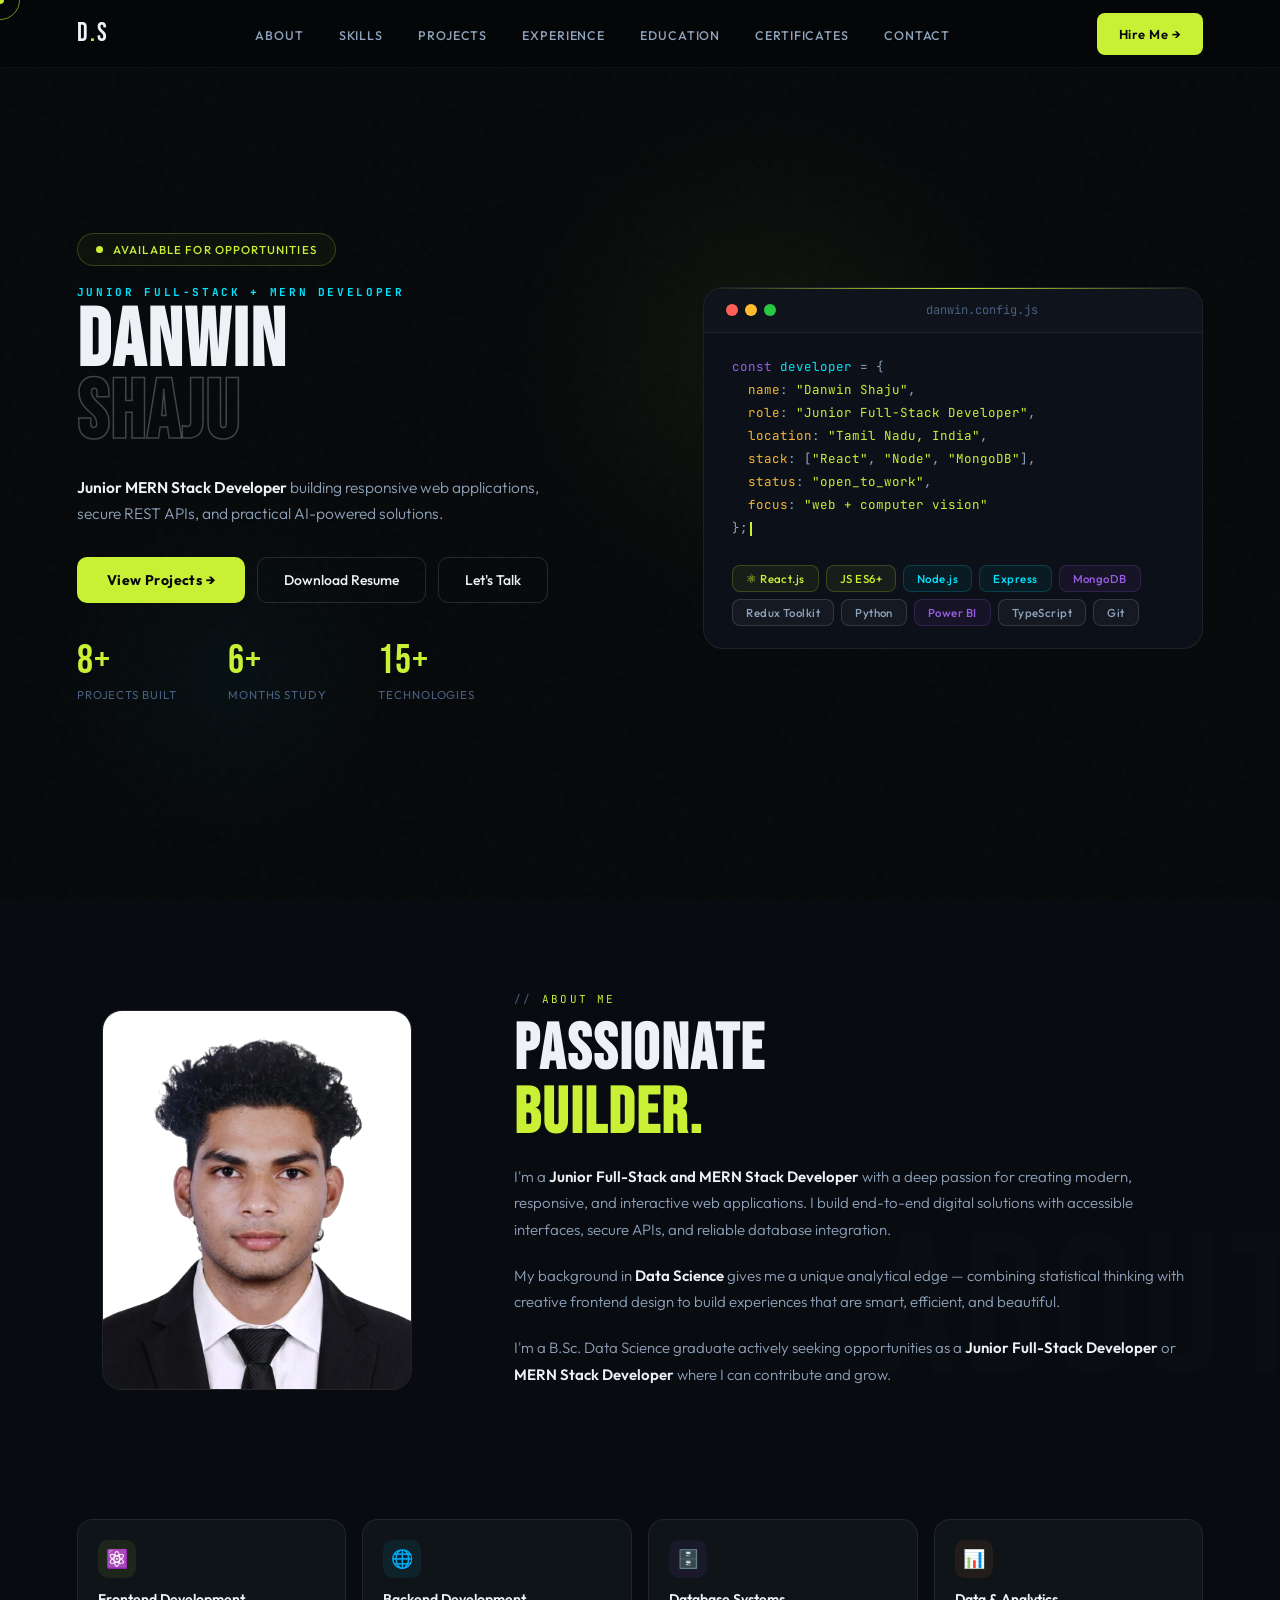
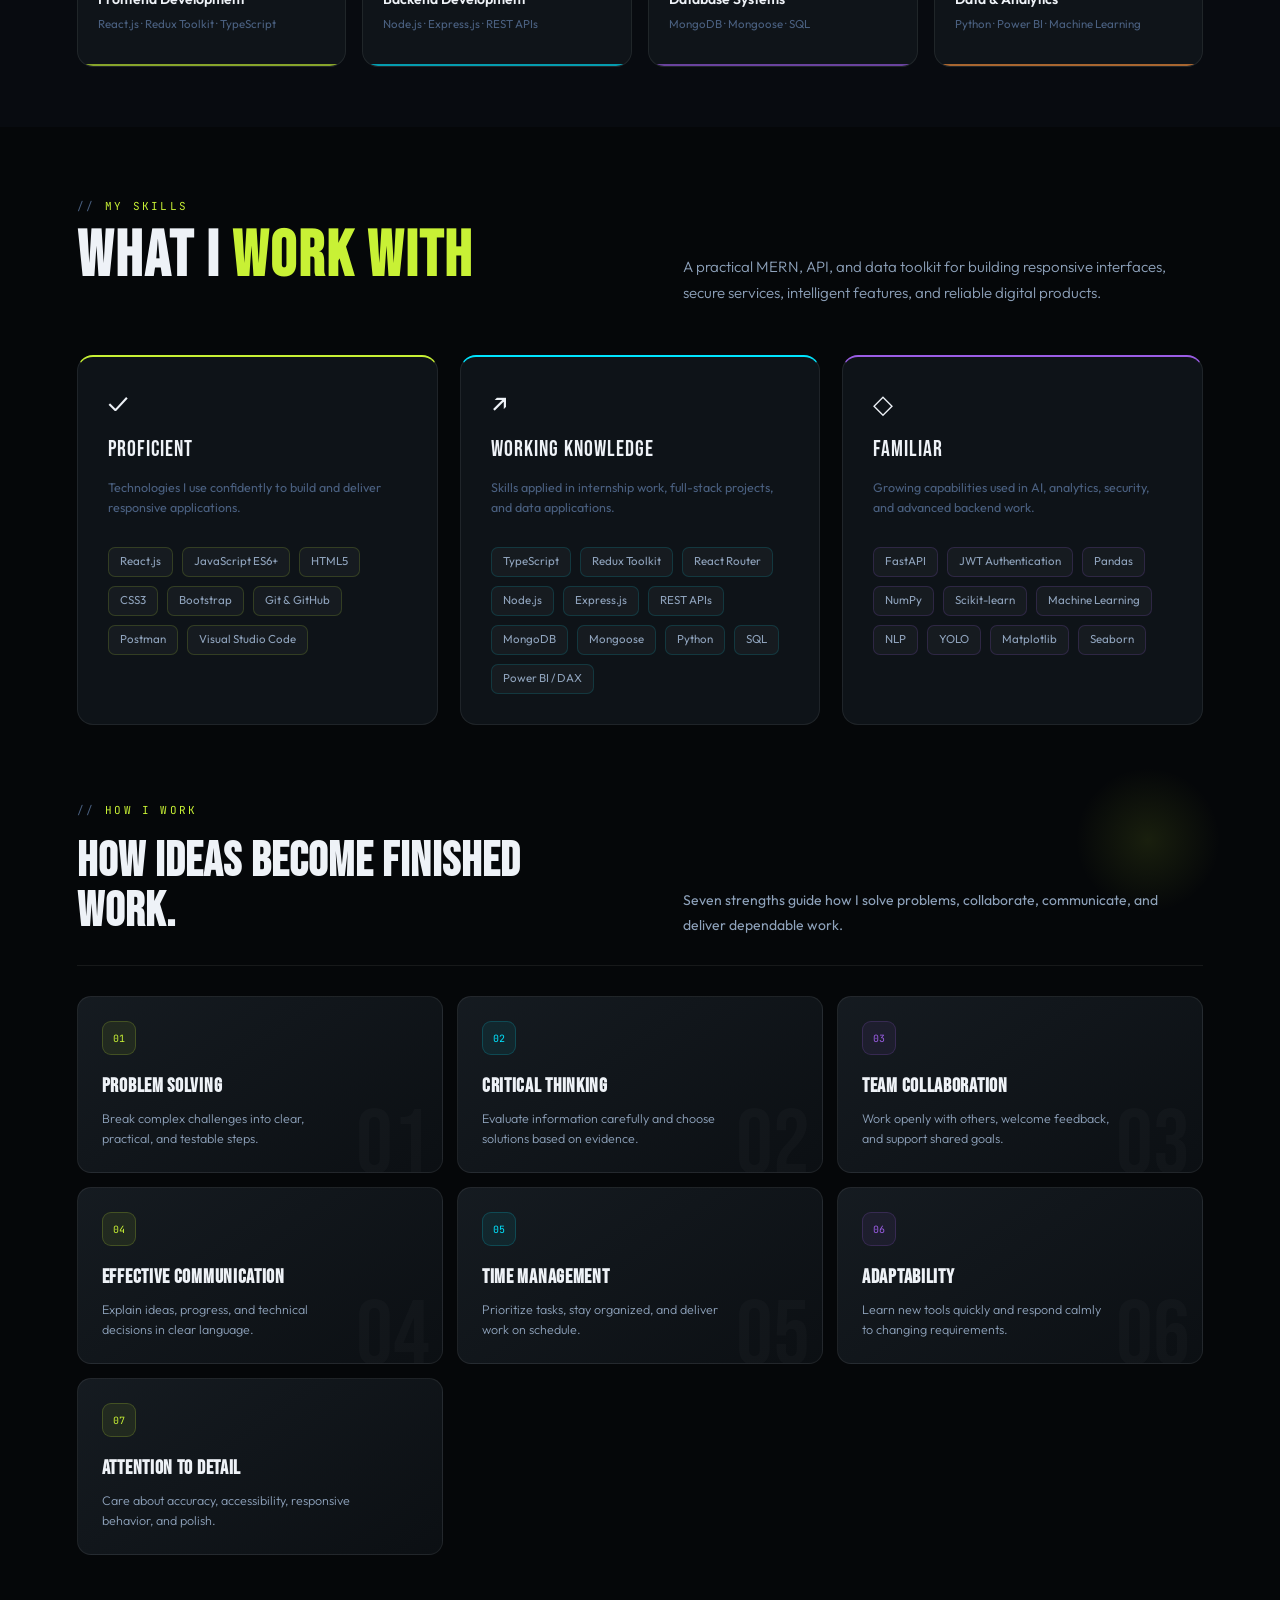
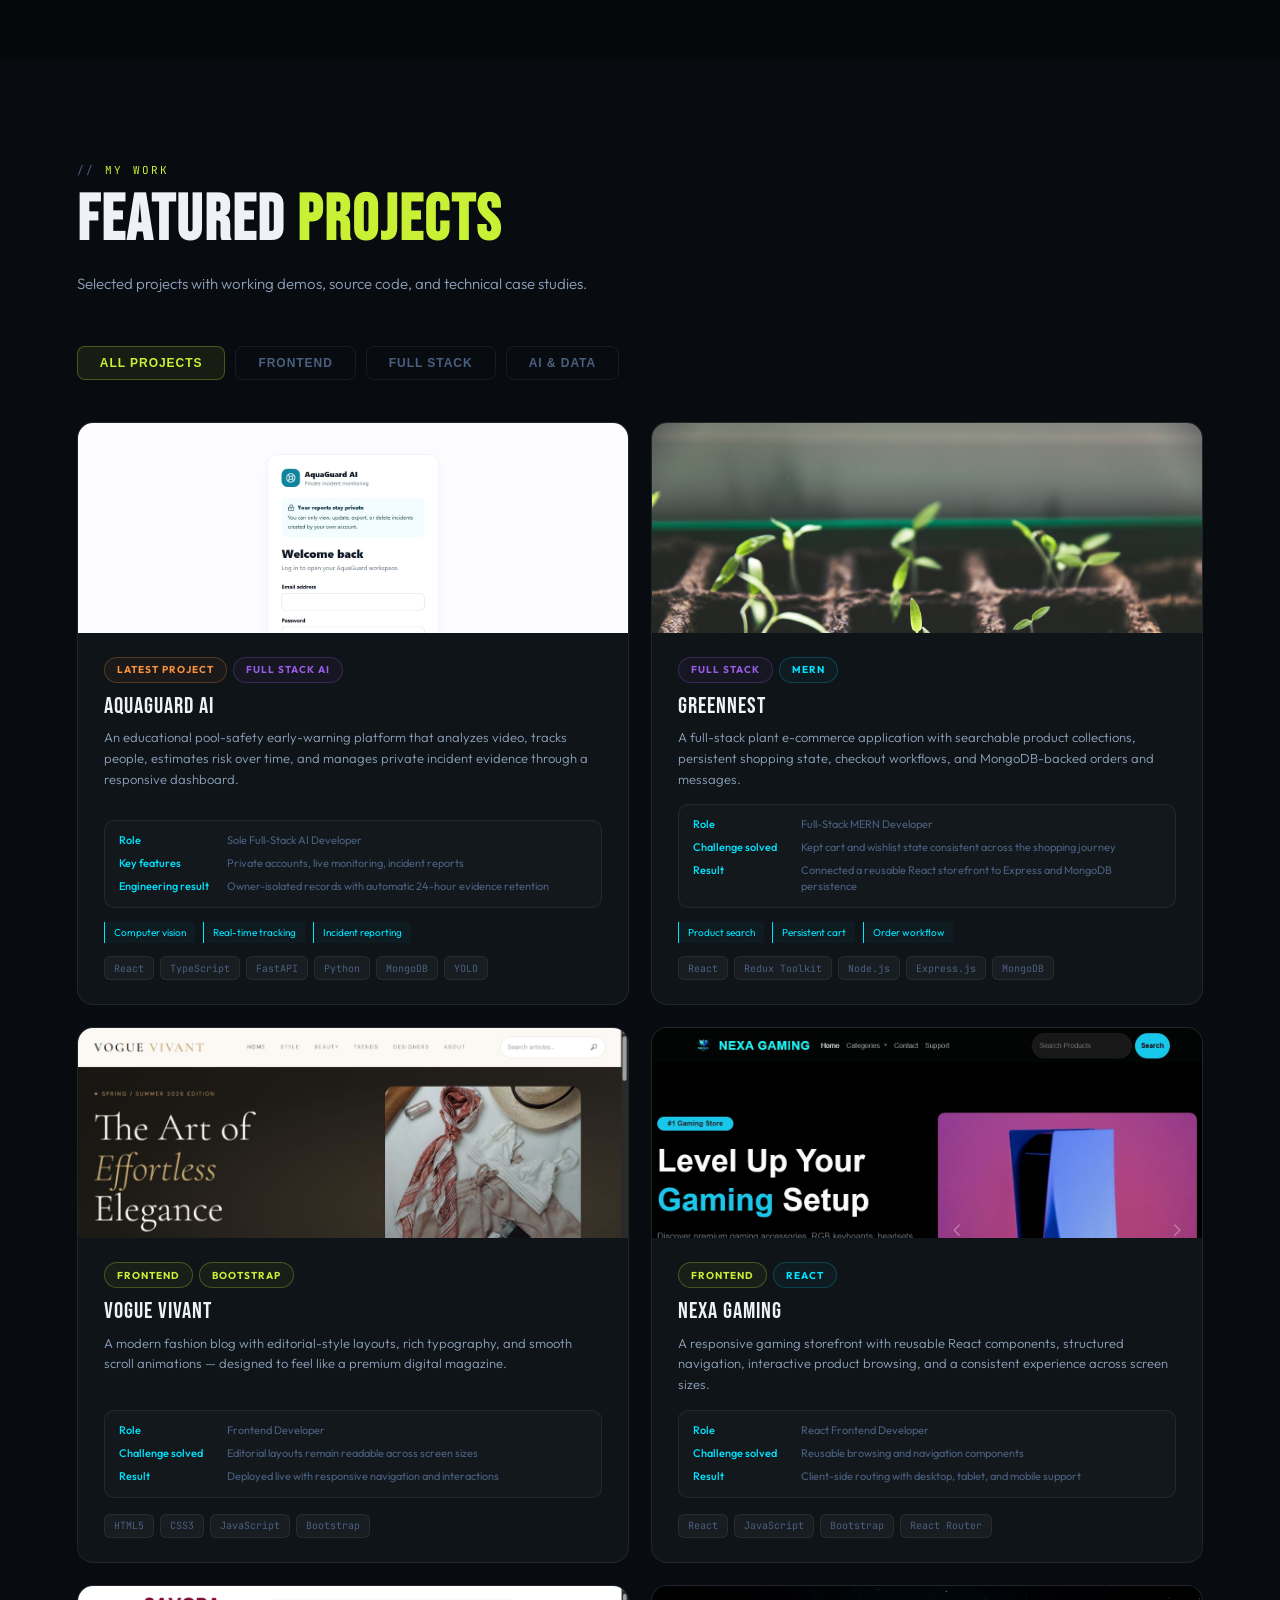
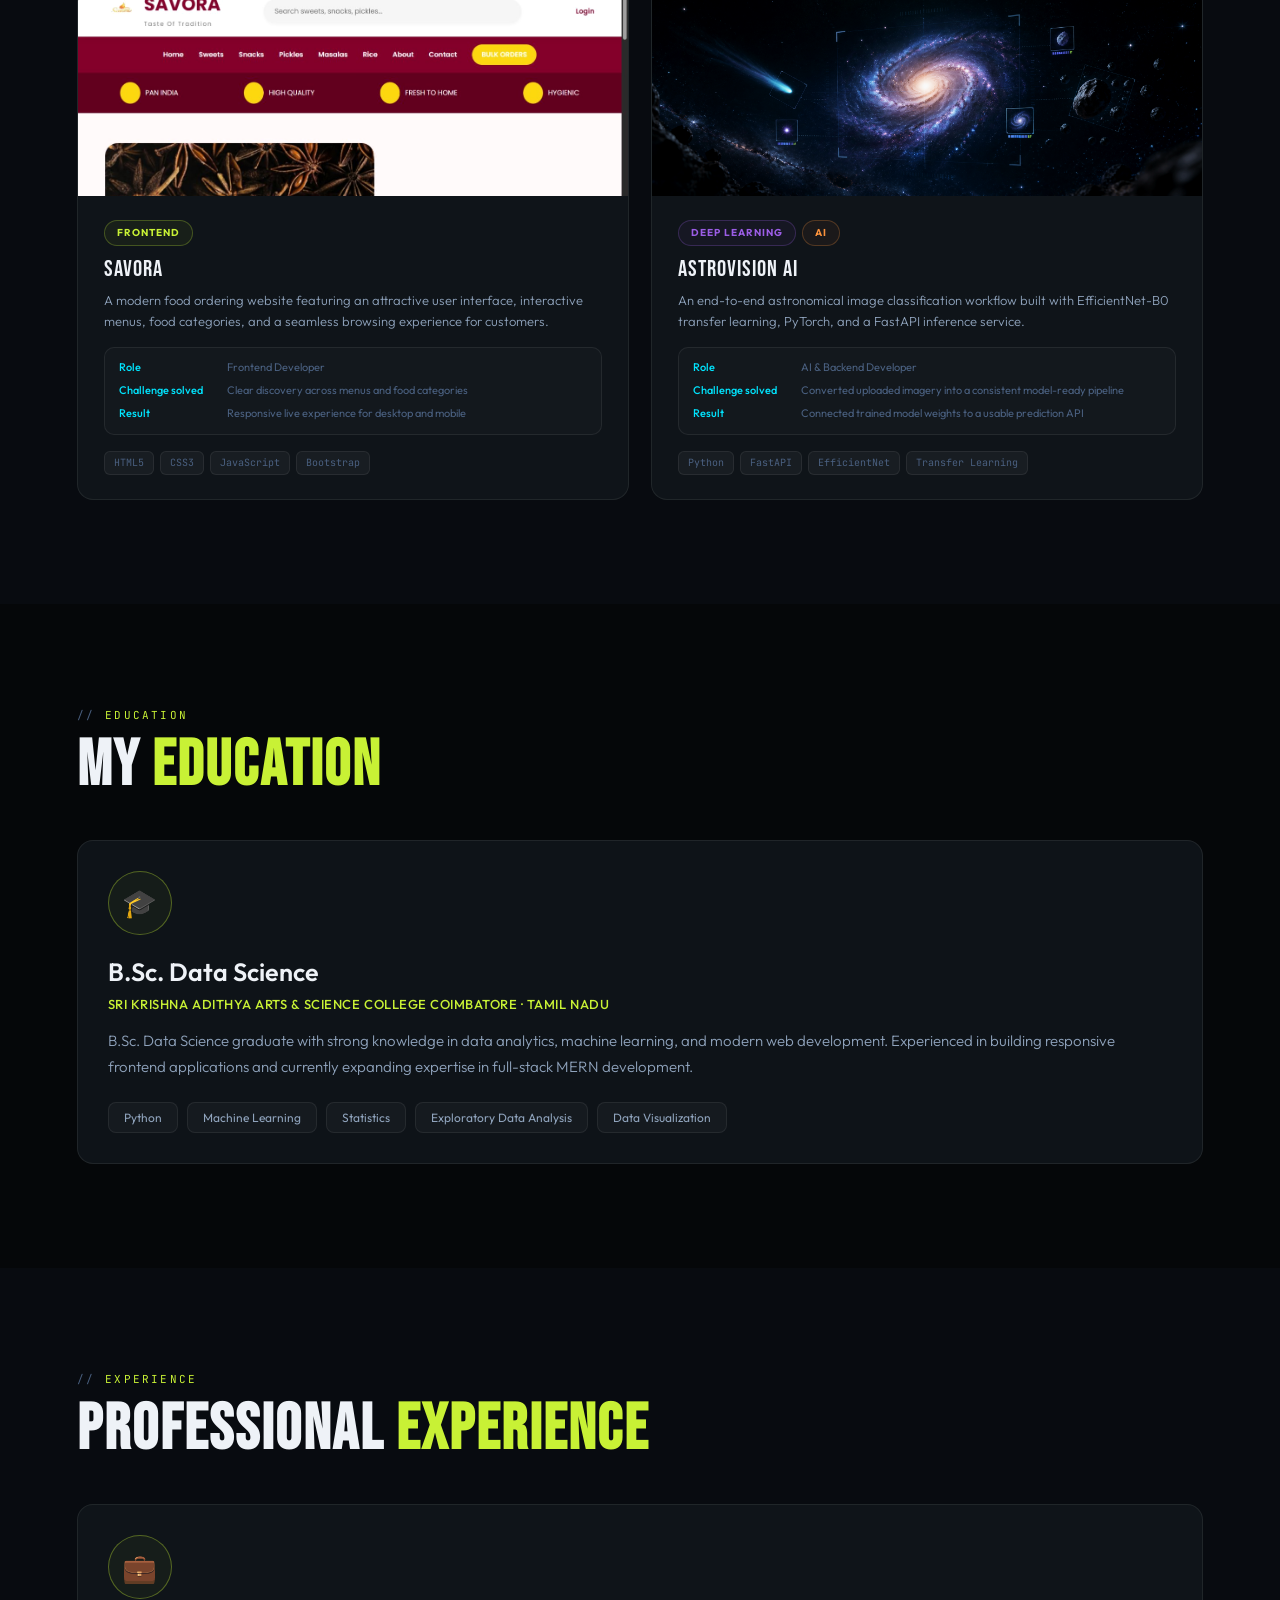
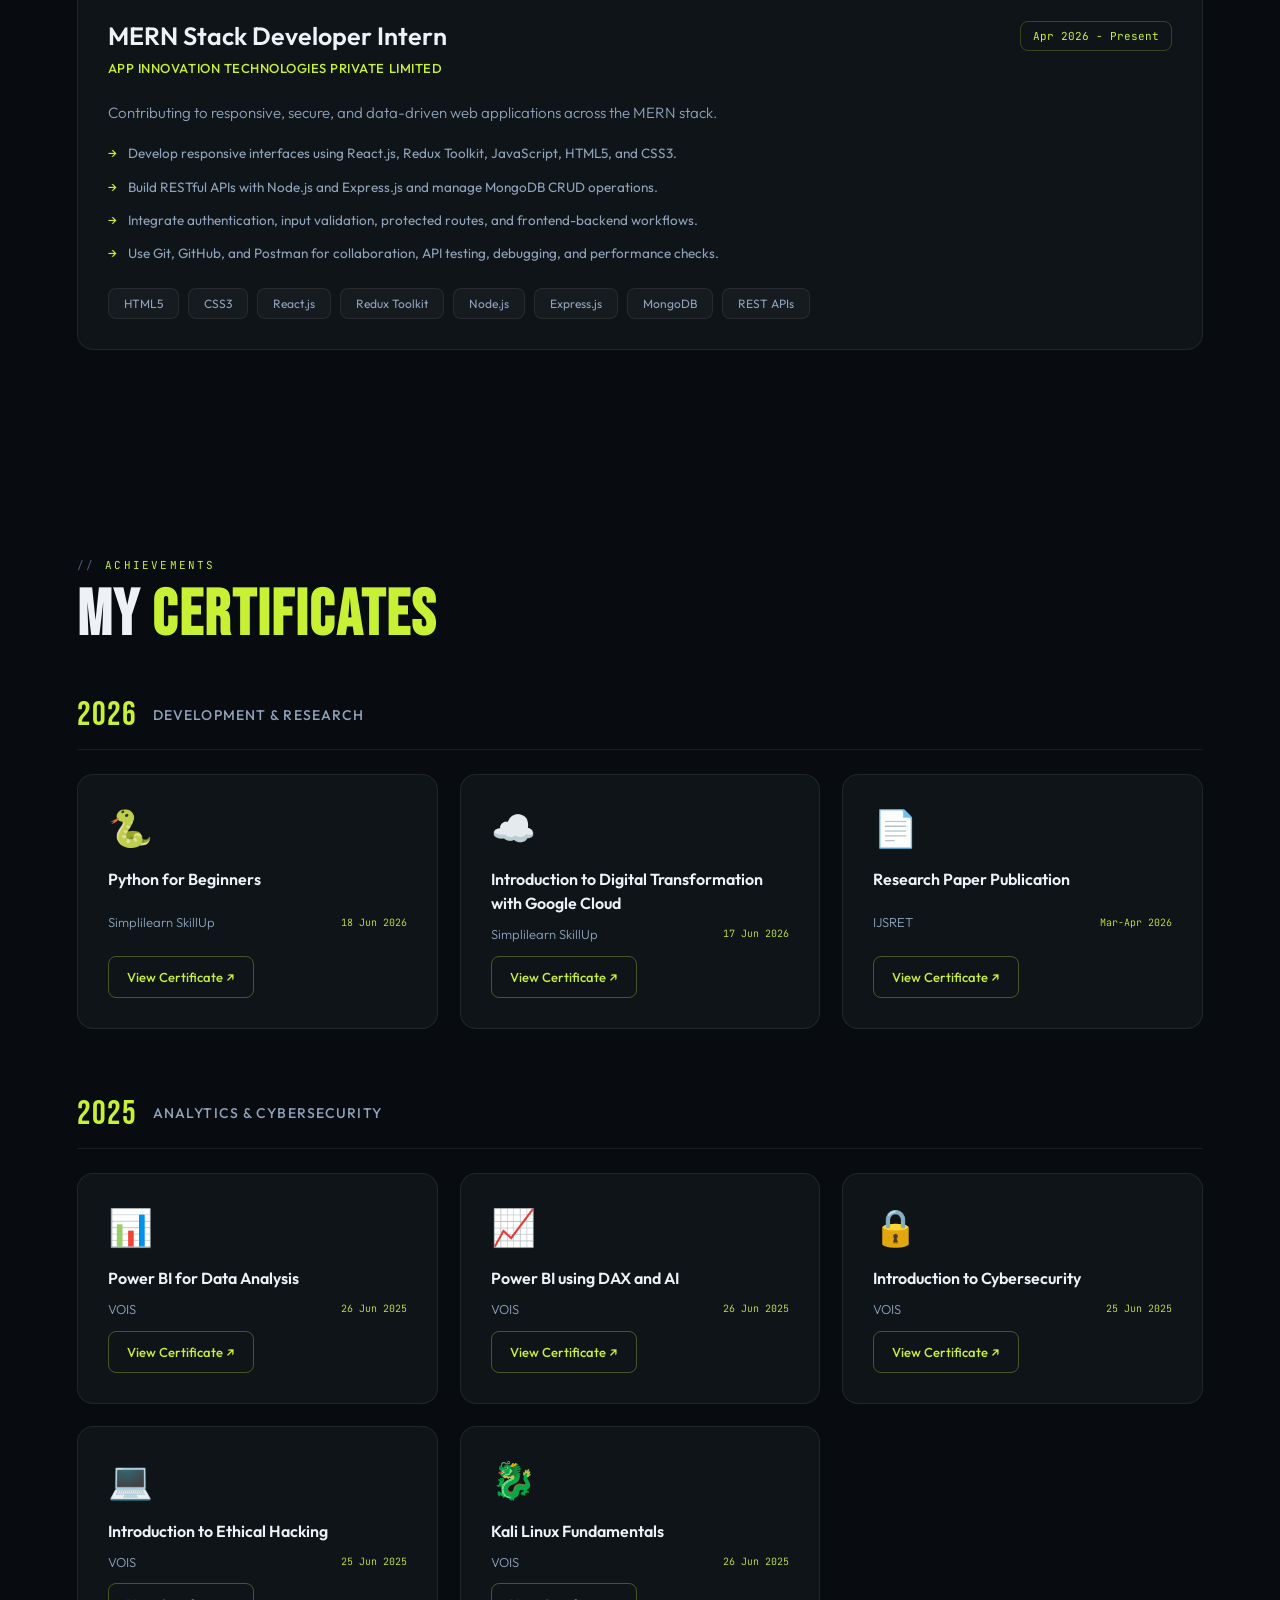
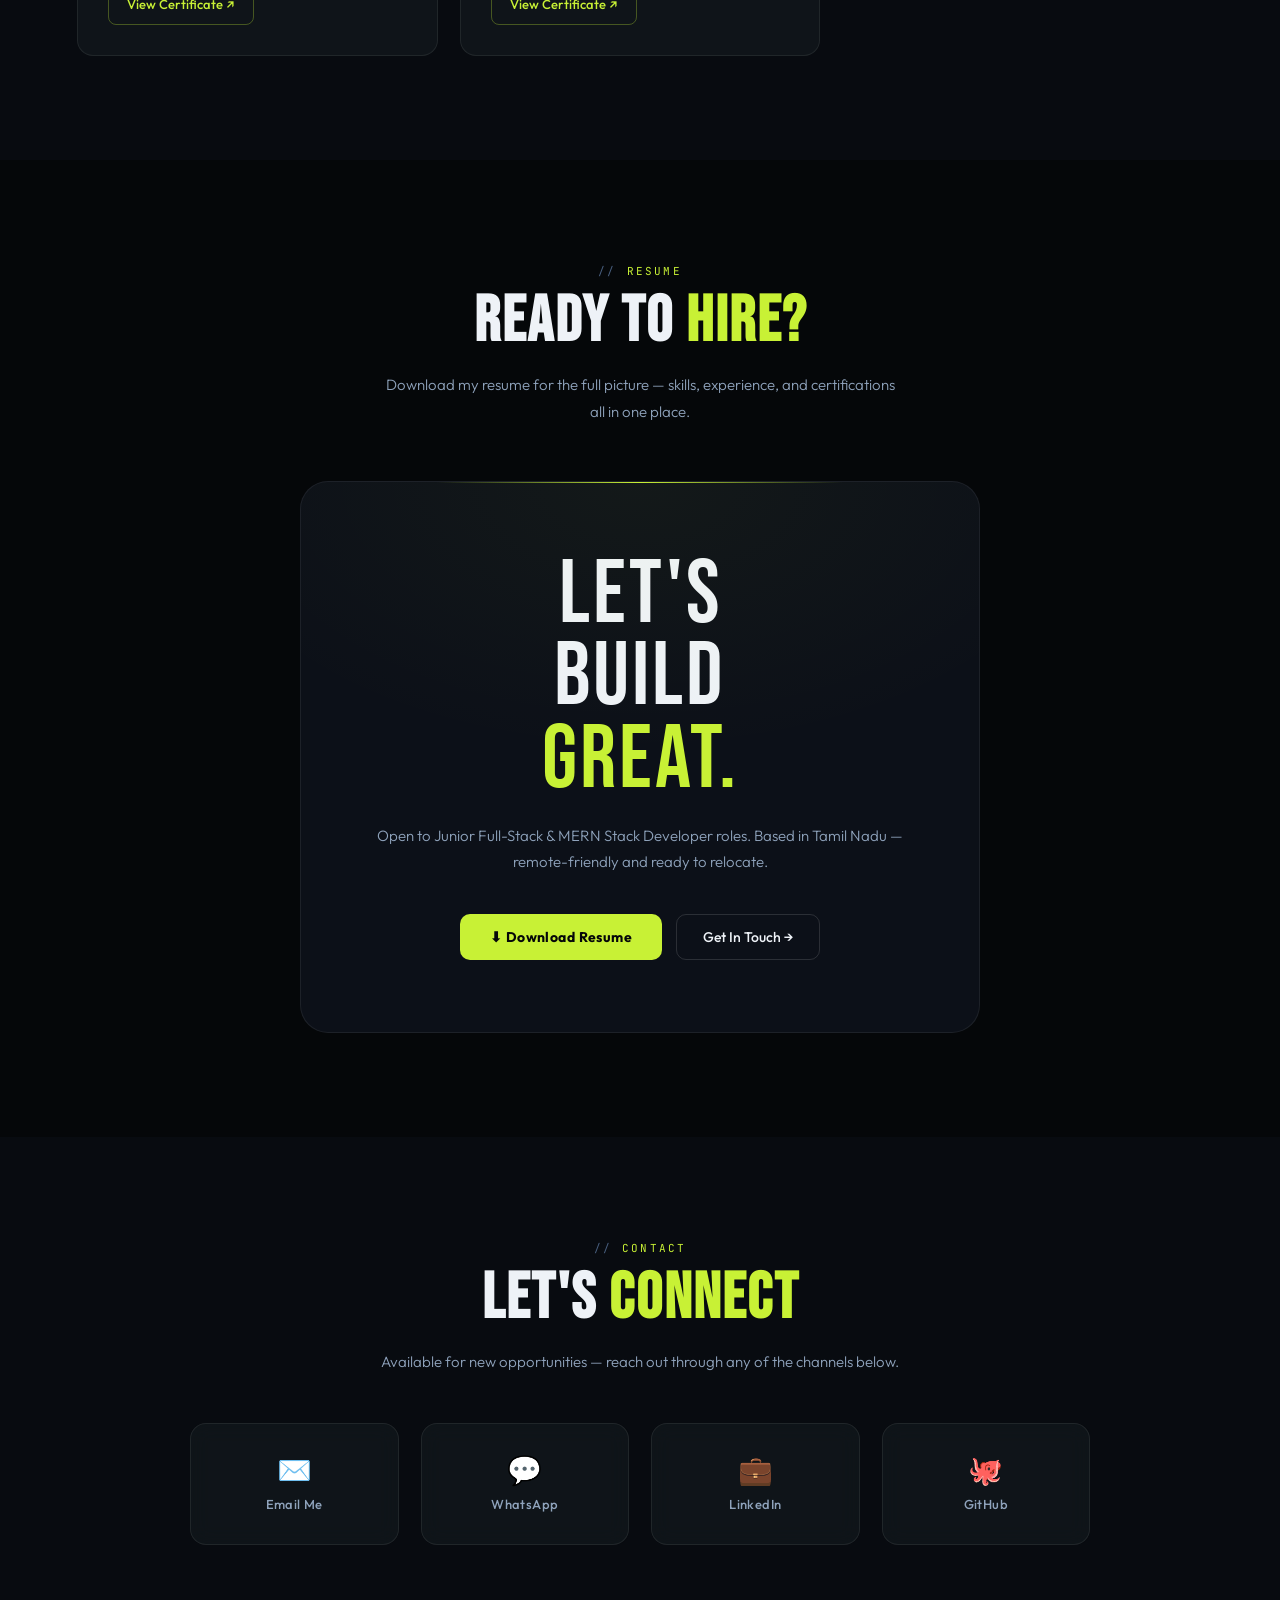
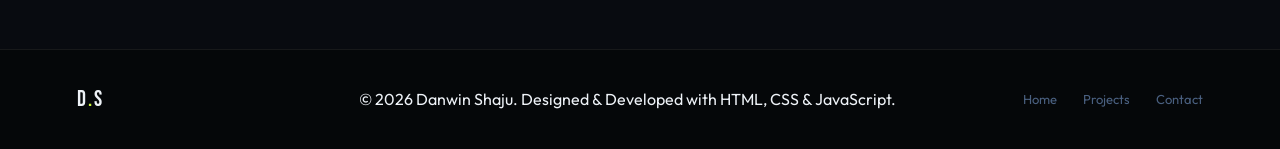
==== commit 5ed3b6c0: "Add GreenNest to portfolio projects" ====
--- a/docs/index.html
+++ b/docs/index.html
@@ -232,7 +232,7 @@
     <div class="reveal" style="margin-bottom:48px">
       <div class="section-label">My Work</div>
       <h2 class="section-heading">Featured <span>Projects</span></h2>
-      <p class="section-sub">Real projects with real code — each with a live demo and GitHub source.</p>
+      <p class="section-sub">Selected projects with working demos, source code, and technical case studies.</p>
     </div>
     <div class="proj-filters reveal">
       <button class="pf-btn active" onclick="filterProj('all',this)">All Projects</button>
@@ -257,6 +257,34 @@
           <div class="project-evidence"><span><strong>Role</strong>Sole Full-Stack AI Developer</span><span><strong>Key features</strong>Private accounts, live monitoring, incident reports</span><span><strong>Engineering result</strong>Owner-isolated records with automatic 24-hour evidence retention</span></div>
           <div class="project-proof"><span>Computer vision</span><span>Real-time tracking</span><span>Incident reporting</span></div>
           <div class="proj-stack"><span class="ps-chip">React</span><span class="ps-chip">TypeScript</span><span class="ps-chip">FastAPI</span><span class="ps-chip">Python</span><span class="ps-chip">MongoDB</span><span class="ps-chip">YOLO</span></div>
+        </div>
+      </div>
+
+
+      <div class="proj-card reveal d1" data-cat="fullstack">
+        <div class="proj-thumb project-preview">
+          <img src="./assets/project-previews/greennest.jpg" alt="GreenNest seedlings growing in biodegradable plant pots" loading="lazy">
+          <div class="proj-overlay">
+            <a href="https://danwinshaju.github.io/GreenNest/" target="_blank" rel="noopener" class="pov-btn pov-demo">Live Demo ↗</a>
+            <a href="https://github.com/Danwinshaju/GreenNest" target="_blank" rel="noopener" class="pov-btn pov-code">GitHub</a>
+          </div>
+        </div>
+        <div class="proj-body">
+          <div class="proj-tags-row">
+            <span class="proj-tag tag-fs">Full Stack</span>
+            <span class="proj-tag tag-mern">MERN</span>
+          </div>
+          <div class="proj-name">GREENNEST</div>
+          <p class="proj-desc">A full-stack plant e-commerce application with searchable product collections, persistent shopping state, checkout workflows, and MongoDB-backed orders and messages.</p>
+          <div class="project-evidence"><span><strong>Role</strong>Full-Stack MERN Developer</span><span><strong>Challenge solved</strong>Kept cart and wishlist state consistent across the shopping journey</span><span><strong>Result</strong>Connected a reusable React storefront to Express and MongoDB persistence</span></div>
+          <div class="project-proof"><span>Product search</span><span>Persistent cart</span><span>Order workflow</span></div>
+          <div class="proj-stack">
+            <span class="ps-chip">React</span>
+            <span class="ps-chip">Redux Toolkit</span>
+            <span class="ps-chip">Node.js</span>
+            <span class="ps-chip">Express.js</span>
+            <span class="ps-chip">MongoDB</span>
+          </div>
         </div>
       </div>
 
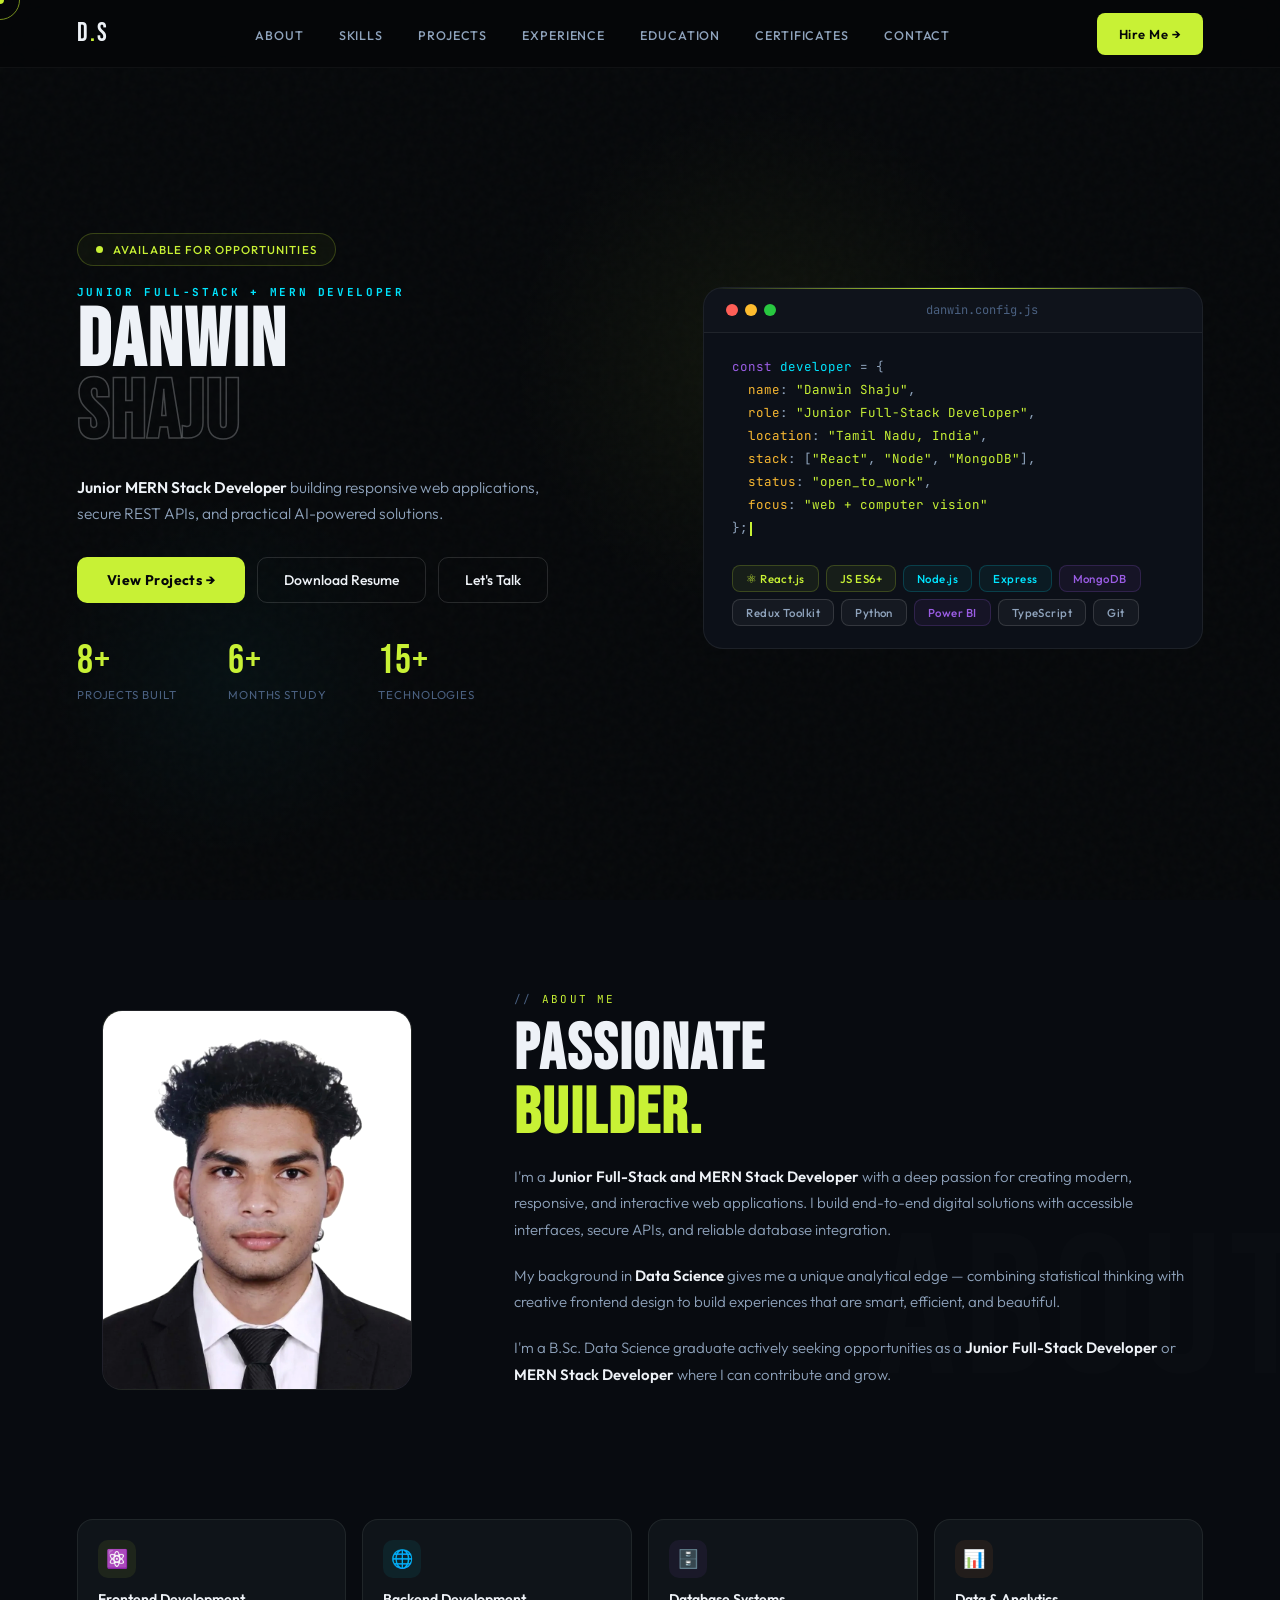
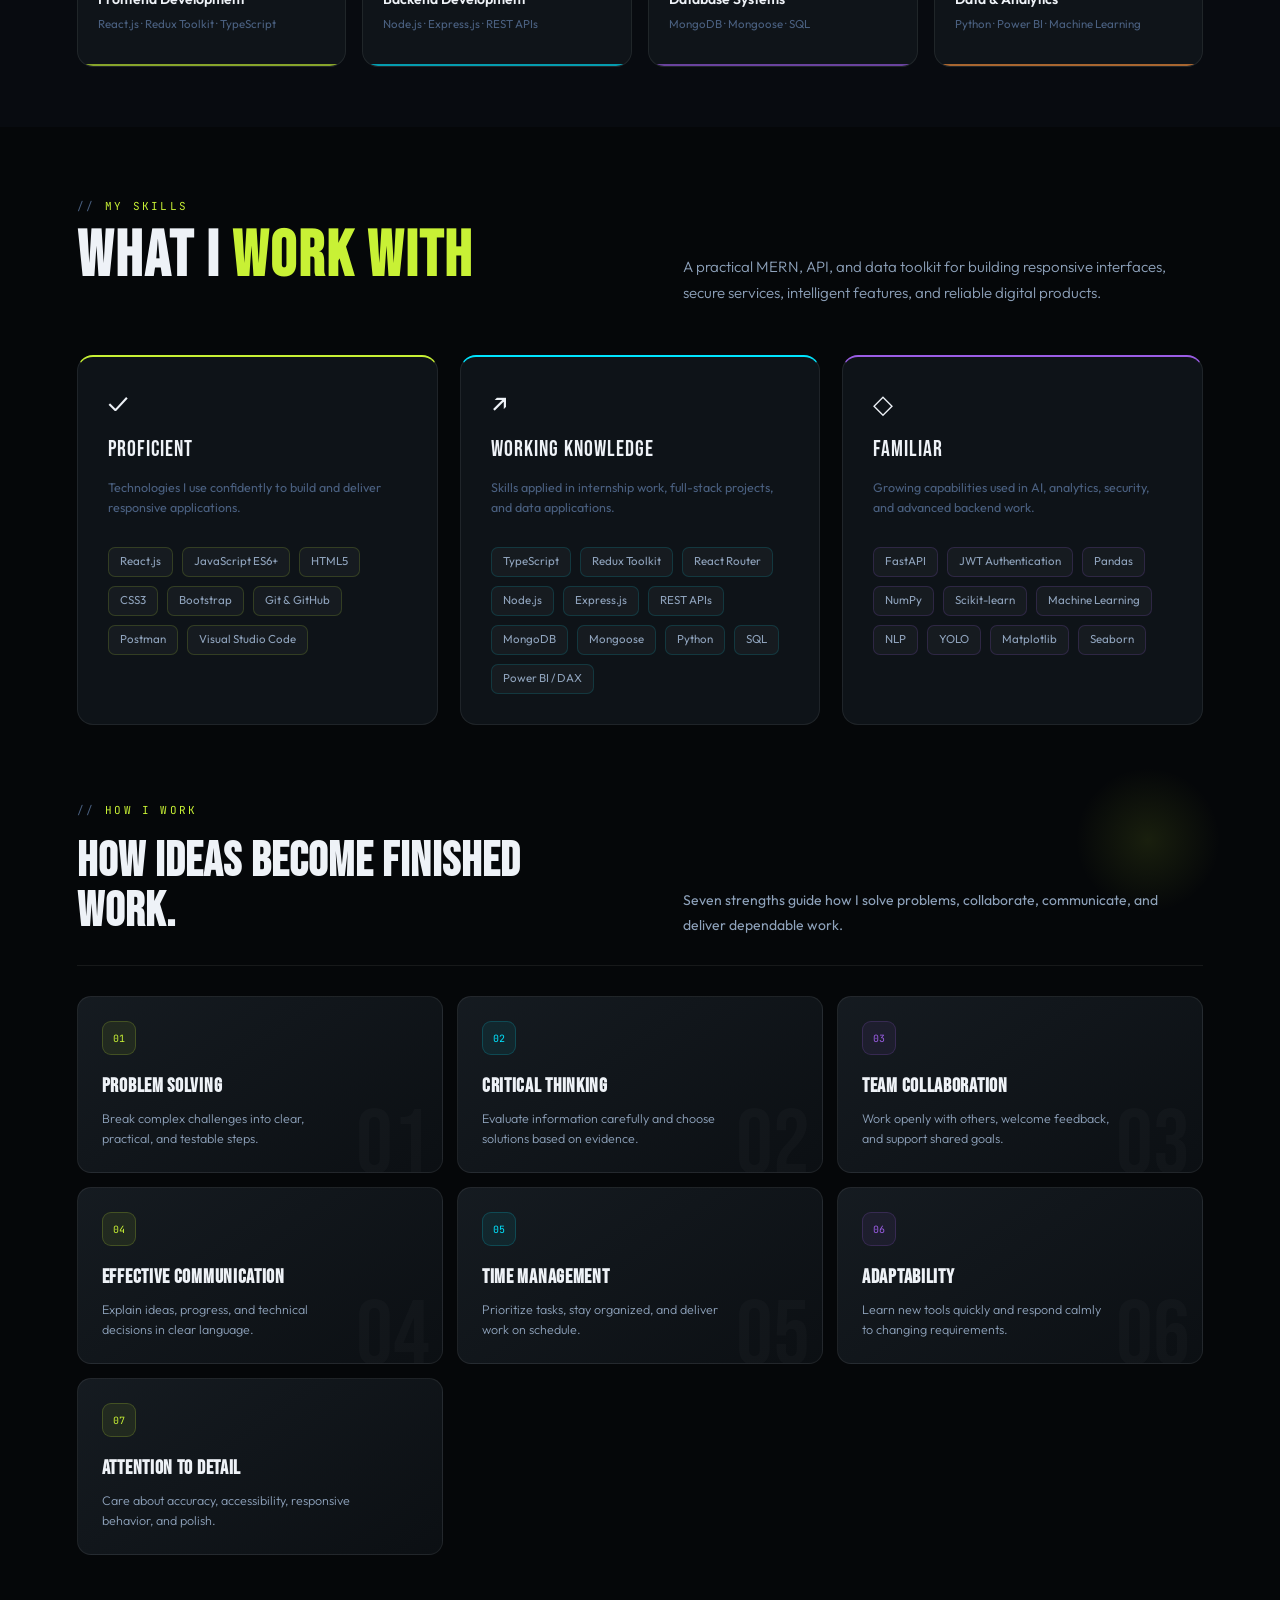
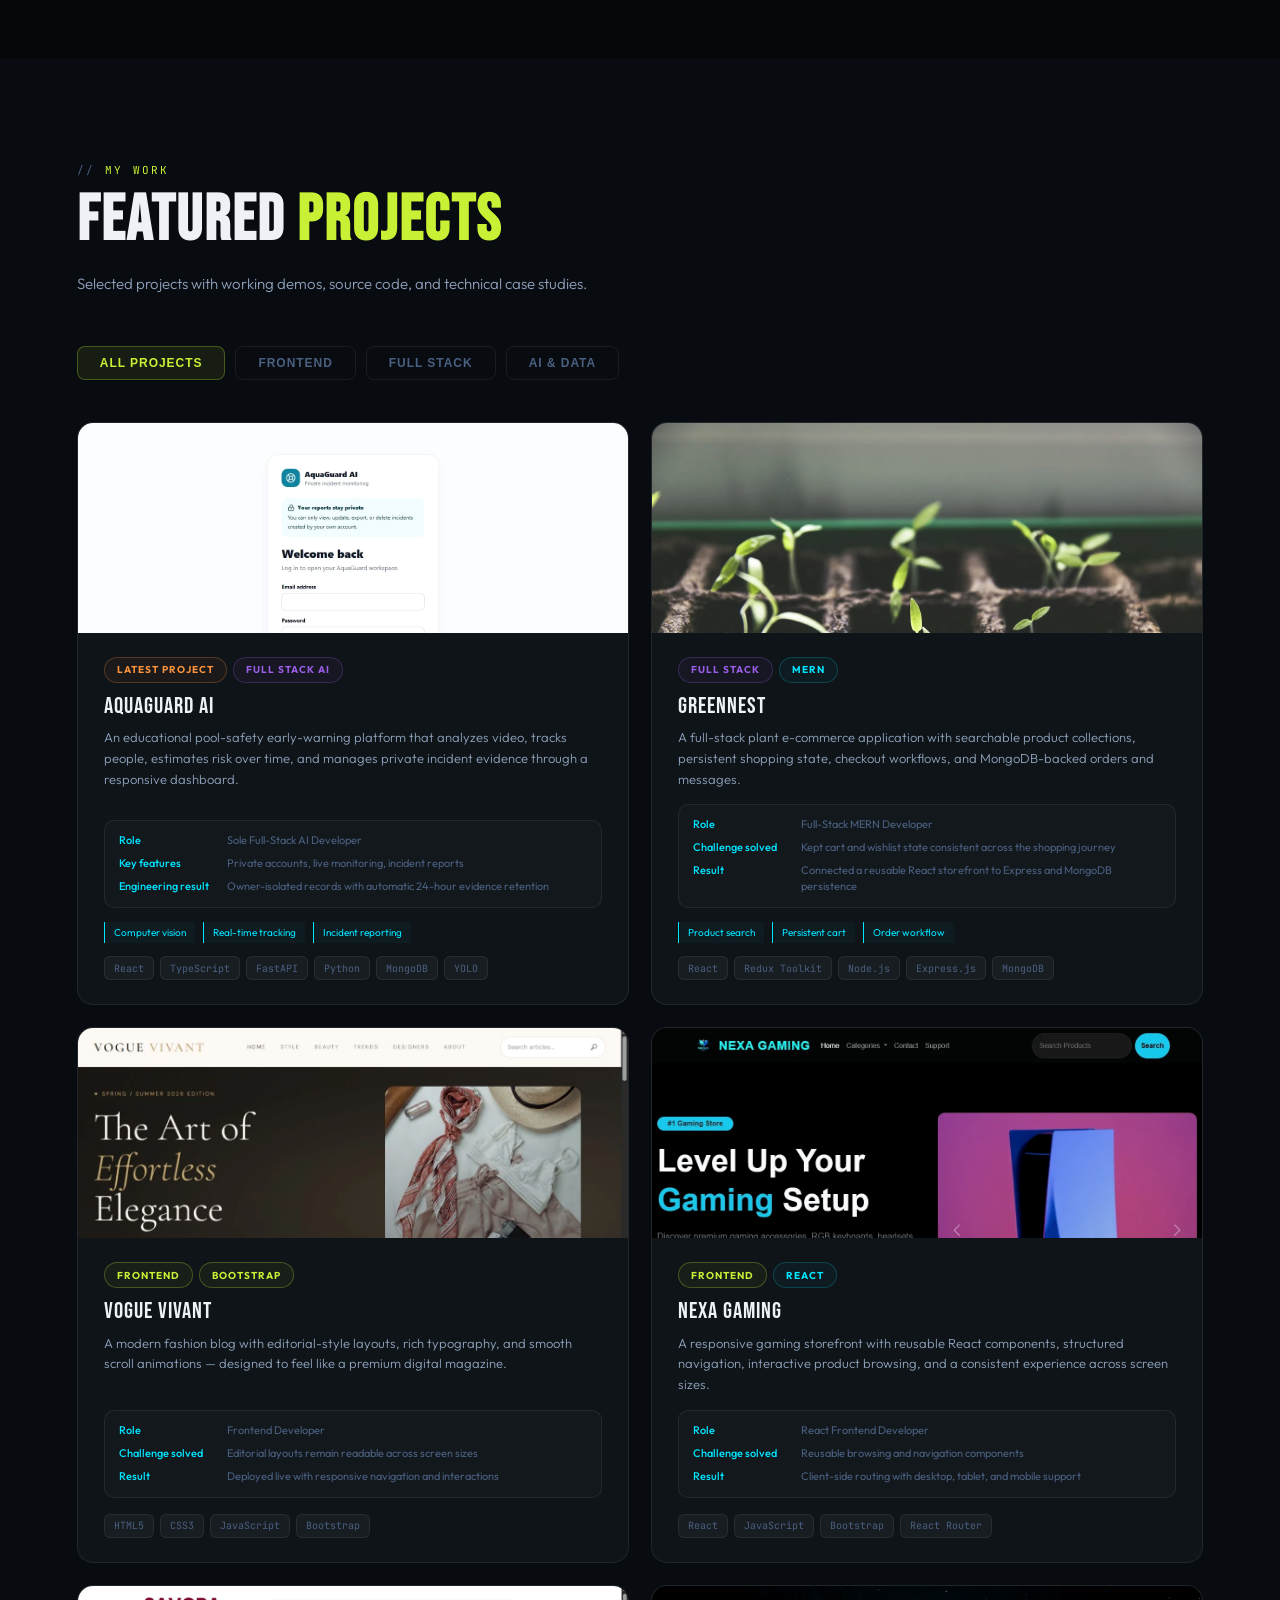
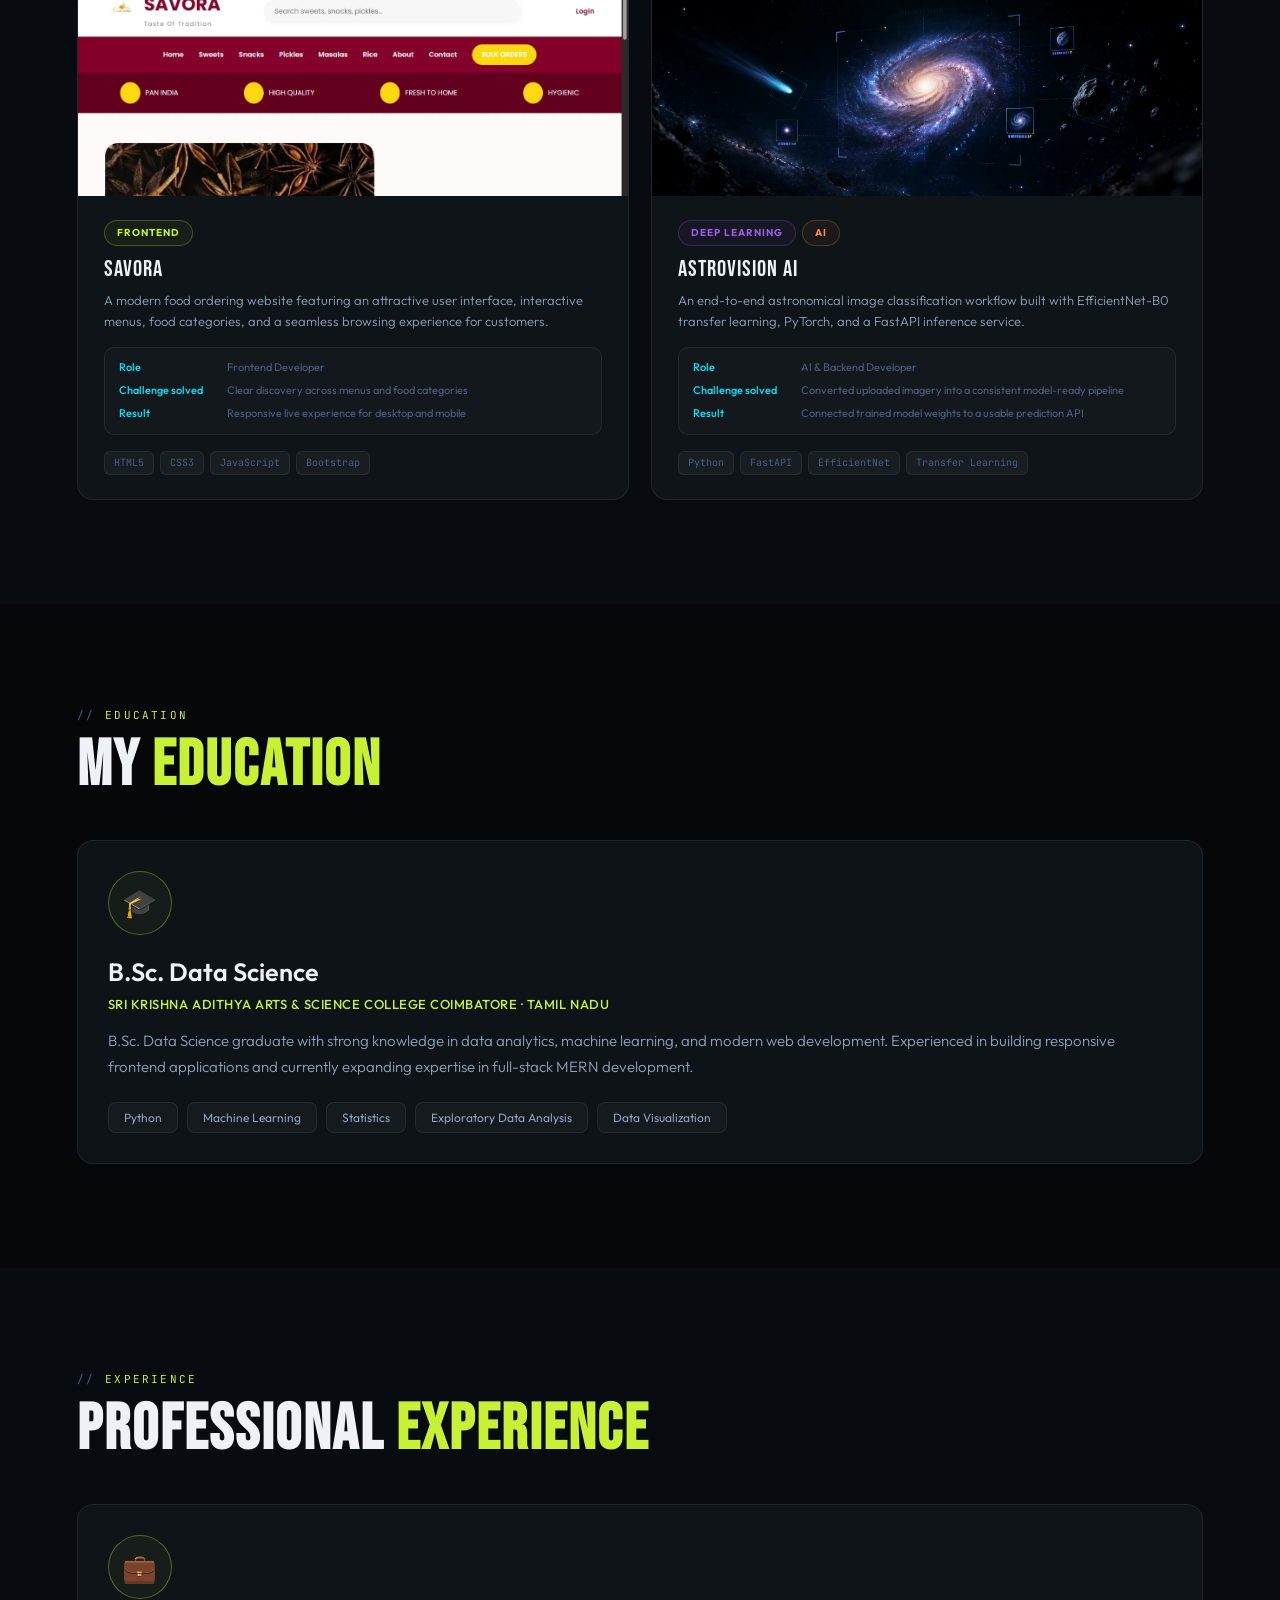
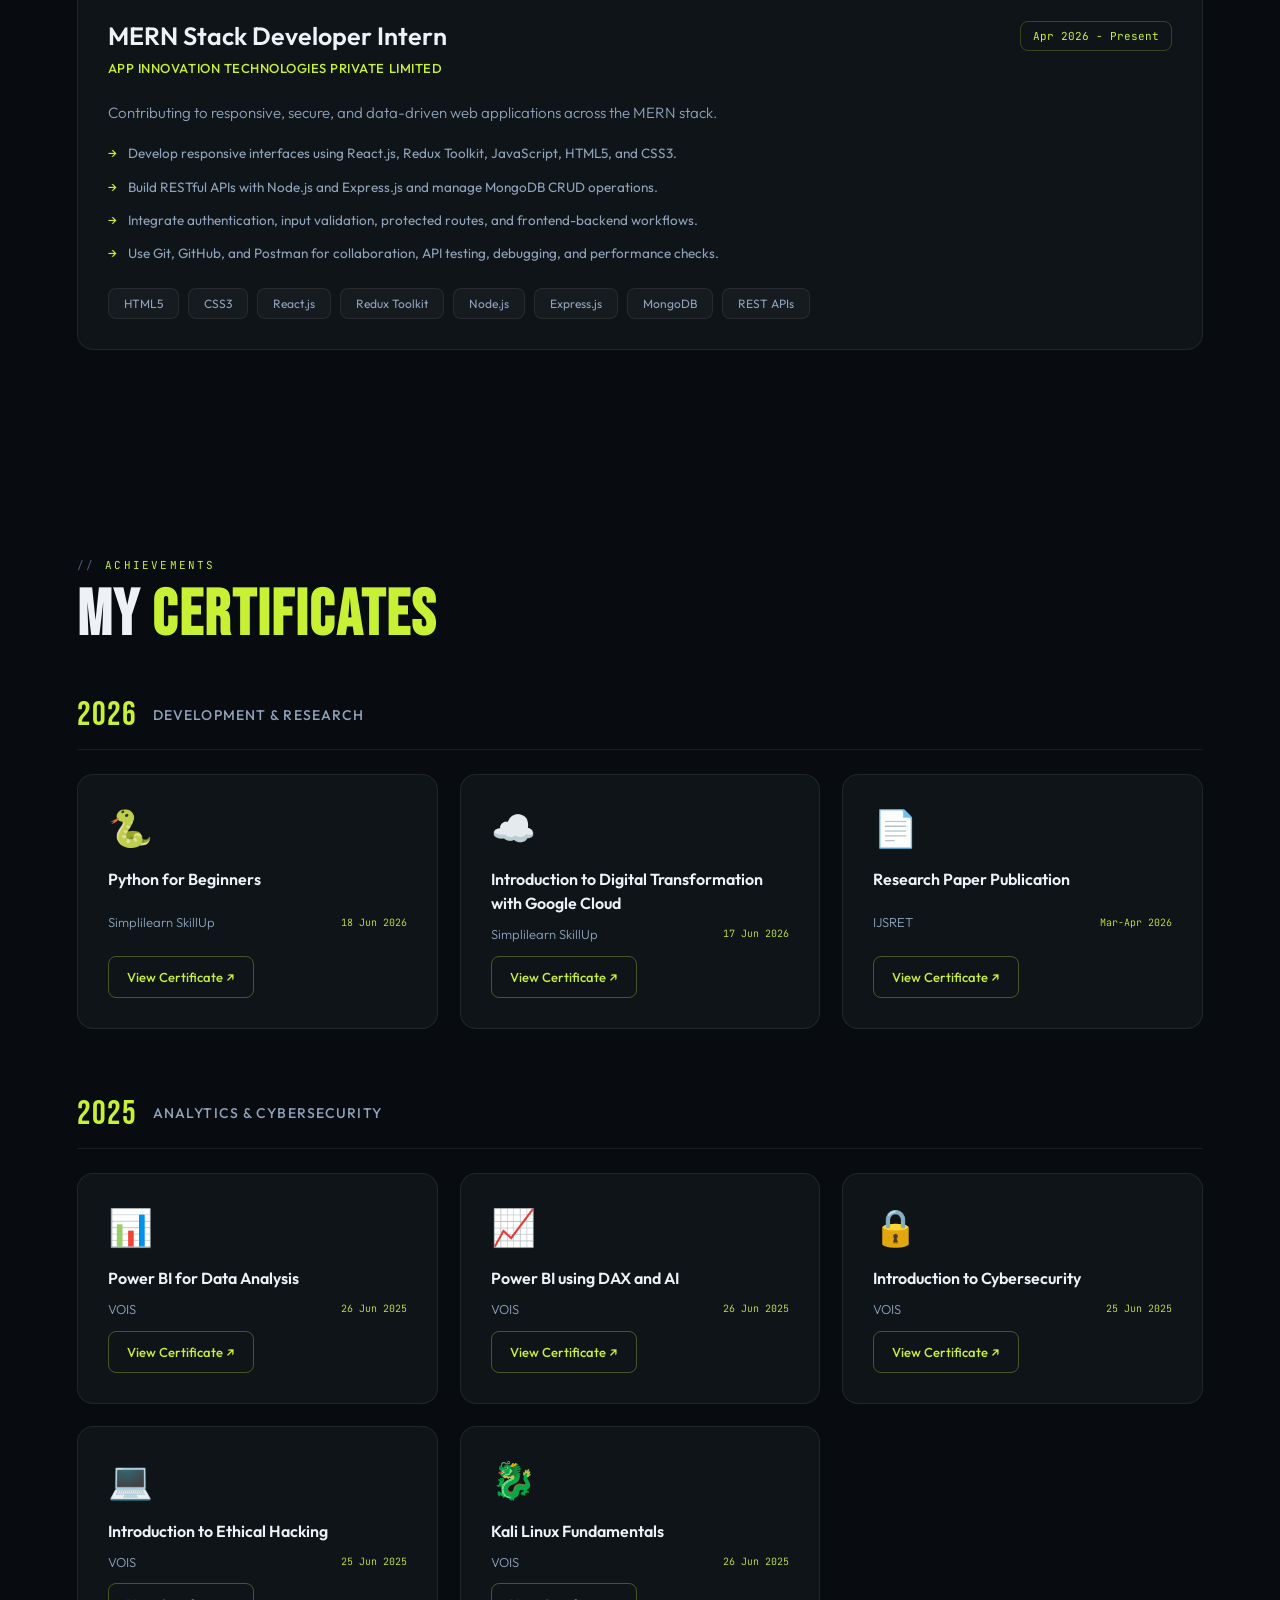
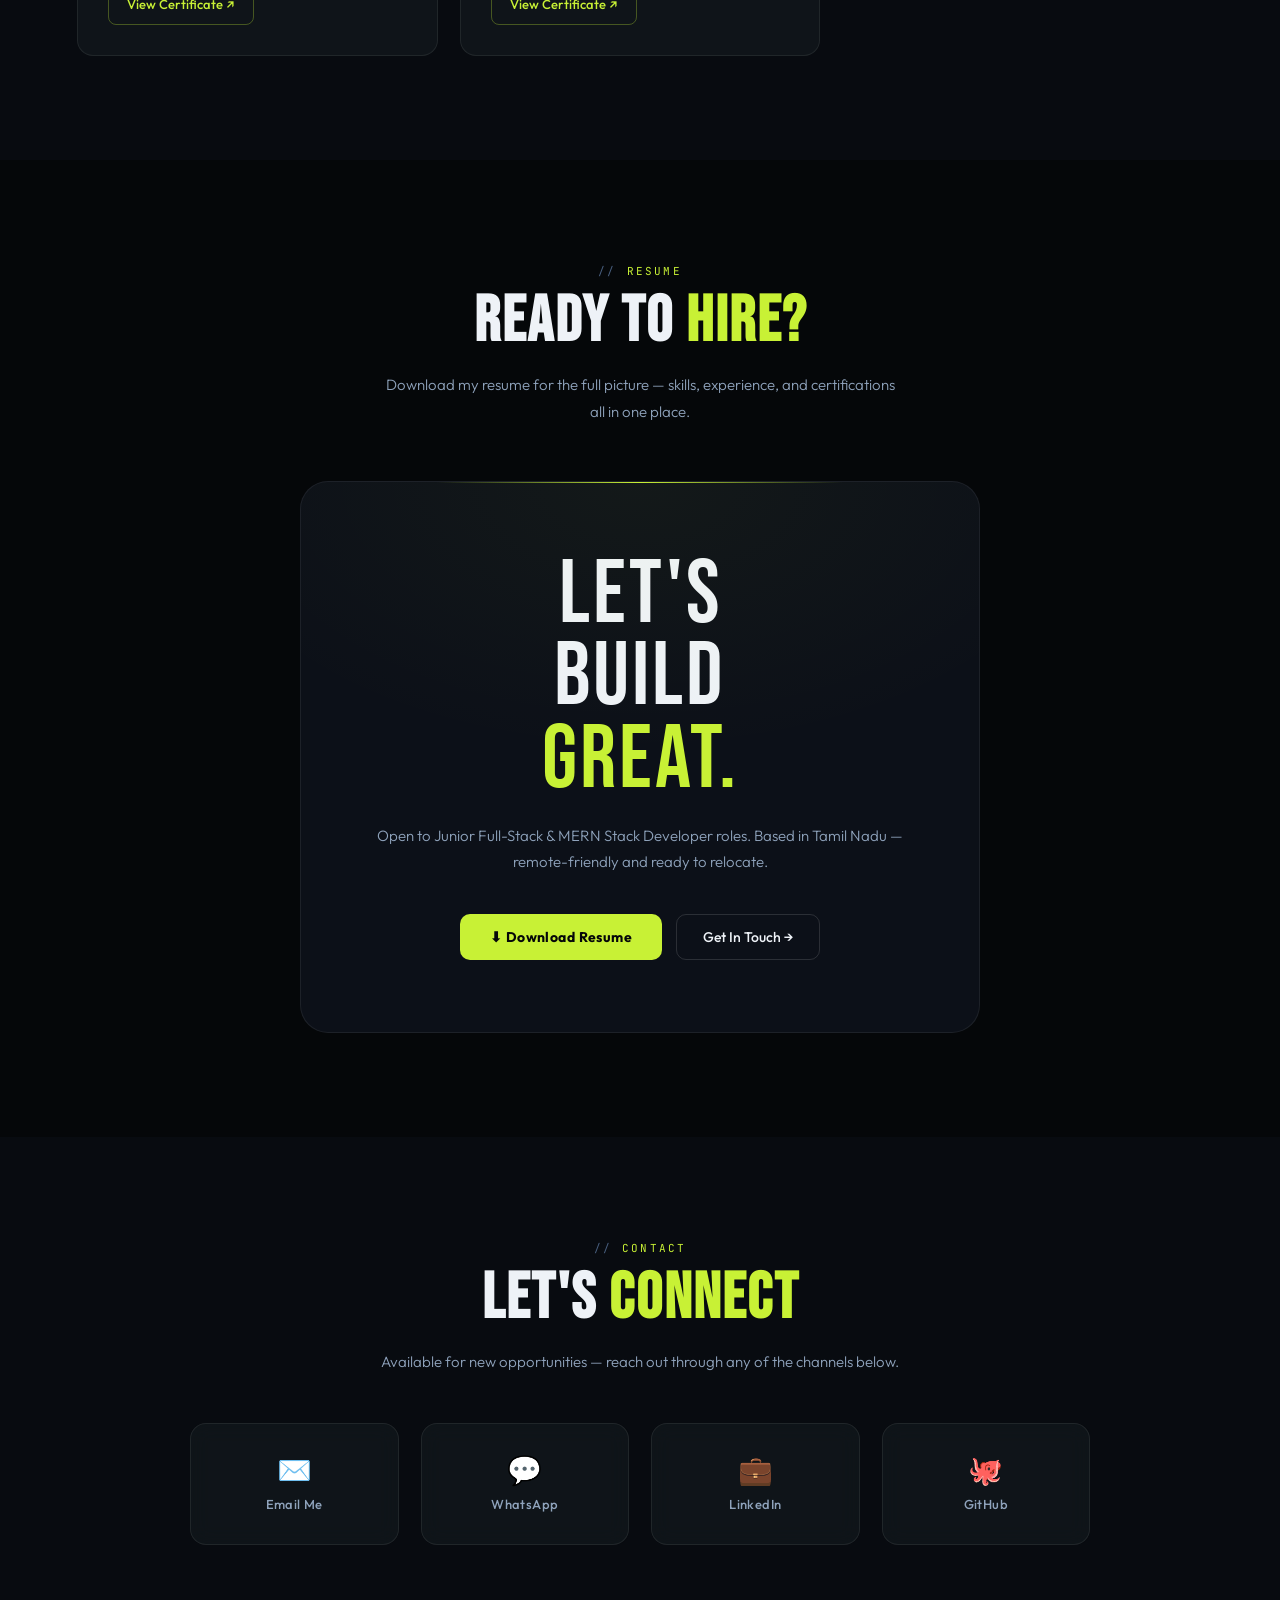
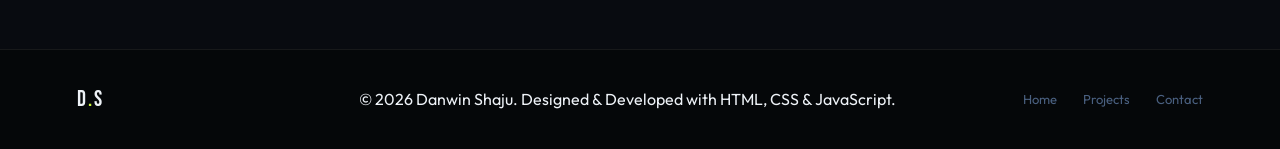
==== commit 26a0cb7e: "Optimize portfolio images with WebP" ====
--- a/docs/index.html
+++ b/docs/index.html
@@ -138,7 +138,7 @@
     <div class="about-visual-side reveal">
       <div class="about-photo-wrap">
         <div class="about-photo-frame">
-          <img src="./assets/pfp2.jpeg" alt="Danwin Shaju"
+          <img src="./assets/pfp2.webp" alt="Danwin Shaju"
                onerror="this.style.display='none';this.nextElementSibling.style.display='flex'">
           <div class="about-initials" style="display:none">DS</div>
         </div>
@@ -244,7 +244,7 @@
 
       <div class="proj-card proj-featured reveal d1" data-cat="ai fullstack">
         <div class="proj-thumb project-preview">
-          <img src="./assets/project-previews/aquaguard-ai.png" alt="AquaGuard AI private incident monitoring login interface" loading="lazy">
+          <img src="./assets/project-previews/aquaguard-ai.webp" alt="AquaGuard AI private incident monitoring login interface" loading="lazy">
           <div class="proj-overlay">
             <a href="./aquaguard-case-study.html" class="pov-btn pov-demo">Case Study →</a>
             <a href="https://github.com/Danwinshaju/AquaGuard-AI" target="_blank" rel="noopener" class="pov-btn pov-code">GitHub</a>
@@ -263,7 +263,7 @@
 
       <div class="proj-card reveal d1" data-cat="fullstack">
         <div class="proj-thumb project-preview">
-          <img src="./assets/project-previews/greennest.jpg" alt="GreenNest seedlings growing in biodegradable plant pots" loading="lazy">
+          <img src="./assets/project-previews/greennest.webp" alt="GreenNest seedlings growing in biodegradable plant pots" loading="lazy">
           <div class="proj-overlay">
             <a href="https://danwinshaju.github.io/GreenNest/" target="_blank" rel="noopener" class="pov-btn pov-demo">Live Demo ↗</a>
             <a href="https://github.com/Danwinshaju/GreenNest" target="_blank" rel="noopener" class="pov-btn pov-code">GitHub</a>
@@ -291,7 +291,7 @@
 
       <div class="proj-card reveal d1" data-cat="frontend">
         <div class="proj-thumb project-preview">
-          <img src="./assets/project-previews/vogue-vivant.png" alt="Vogue Vivant fashion blog homepage" loading="lazy">
+          <img src="./assets/project-previews/vogue-vivant.webp" alt="Vogue Vivant fashion blog homepage" loading="lazy">
           <div class="proj-overlay">
             <a href="https://danwinshaju.github.io/vogue-vivant/" target="_blank" rel="noopener" class="pov-btn pov-demo">Live Demo ↗</a>
             <a href="https://github.com/Danwinshaju/vogue-vivant" target="_blank" rel="noopener" class="pov-btn pov-code">GitHub</a>
@@ -316,7 +316,7 @@
 
       <div class="proj-card reveal d2" data-cat="frontend">
         <div class="proj-thumb project-preview">
-          <img src="./assets/project-previews/nexa-gaming.png" alt="NEXA Gaming responsive storefront homepage" loading="lazy">
+          <img src="./assets/project-previews/nexa-gaming.webp" alt="NEXA Gaming responsive storefront homepage" loading="lazy">
           <div class="proj-overlay">
             <a href="https://danwinshaju.github.io/NEXA-GAMING-WEB-PAGE/" target="_blank" rel="noopener" class="pov-btn pov-demo">Live Demo ↗</a>
             <a href="https://github.com/Danwinshaju/NEXA-GAMING-WEB-PAGE" target="_blank" rel="noopener" class="pov-btn pov-code">GitHub</a>
@@ -341,7 +341,7 @@
 
       <div class="proj-card reveal d3" data-cat="frontend">
         <div class="proj-thumb project-preview">
-          <img src="./assets/project-previews/savora.png" alt="Savora food website homepage" loading="lazy">
+          <img src="./assets/project-previews/savora.webp" alt="Savora food website homepage" loading="lazy">
           <div class="proj-overlay">
             <a href="https://danwinshaju.github.io/savora/" target="_blank" rel="noopener" class="pov-btn pov-demo">Live Demo ↗</a>
             <a href="https://github.com/Danwinshaju/savora" target="_blank" rel="noopener" class="pov-btn pov-code">GitHub</a>
@@ -365,7 +365,7 @@
 
       <div class="proj-card reveal d4" data-cat="ai">
         <div class="proj-thumb project-preview">
-          <img src="./assets/project-previews/astrovision-ai-cover.png" alt="AstroVision AI analyzing a galaxy, comet, and asteroids" loading="lazy">
+          <img src="./assets/project-previews/astrovision-ai-cover.webp" alt="AstroVision AI analyzing a galaxy, comet, and asteroids" loading="lazy">
           <div class="proj-overlay">
             <a href="./astrovision-case-study.html" class="pov-btn pov-demo">Case Study →</a>
             <a href="https://github.com/Danwinshaju/AstroVision-AI" target="_blank" rel="noopener" class="pov-btn pov-code">GitHub</a>
@@ -460,19 +460,19 @@
         <span class="cert-icon">🐍</span>
         <h3>Python for Beginners</h3>
         <p class="cert-meta">Simplilearn SkillUp <span>18 Jun 2026</span></p>
-        <a href="https://raw.githubusercontent.com/Danwinshaju/Danwin-portfolio/main/assets/certificates/previews/python-for-beginners.jpg" target="_blank" rel="noopener" class="cert-link">View Certificate ↗</a>
+        <a href="https://raw.githubusercontent.com/Danwinshaju/Danwin-portfolio/main/assets/certificates/previews/python-for-beginners.webp" target="_blank" rel="noopener" class="cert-link">View Certificate ↗</a>
       </div>
       <div class="cert-card reveal d2">
         <span class="cert-icon">☁️</span>
         <h3>Introduction to Digital Transformation with Google Cloud</h3>
         <p class="cert-meta">Simplilearn SkillUp <span>17 Jun 2026</span></p>
-        <a href="https://raw.githubusercontent.com/Danwinshaju/Danwin-portfolio/main/assets/certificates/previews/google-cloud-digital-transformation.jpg" target="_blank" rel="noopener" class="cert-link">View Certificate ↗</a>
+        <a href="https://raw.githubusercontent.com/Danwinshaju/Danwin-portfolio/main/assets/certificates/previews/google-cloud-digital-transformation.webp" target="_blank" rel="noopener" class="cert-link">View Certificate ↗</a>
       </div>
       <div class="cert-card reveal d3">
         <span class="cert-icon">📄</span>
         <h3>Research Paper Publication</h3>
         <p class="cert-meta">IJSRET <span>Mar-Apr 2026</span></p>
-        <a href="https://raw.githubusercontent.com/Danwinshaju/Danwin-portfolio/main/assets/certificates/previews/paper-presentation.jpg" target="_blank" rel="noopener" class="cert-link">View Certificate ↗</a>
+        <a href="https://raw.githubusercontent.com/Danwinshaju/Danwin-portfolio/main/assets/certificates/previews/paper-presentation.webp" target="_blank" rel="noopener" class="cert-link">View Certificate ↗</a>
       </div>
       </div>
     </div>
@@ -483,31 +483,31 @@
         <span class="cert-icon">📊</span>
         <h3>Power BI for Data Analysis</h3>
         <p class="cert-meta">VOIS <span>26 Jun 2025</span></p>
-        <a href="https://raw.githubusercontent.com/Danwinshaju/Danwin-portfolio/main/assets/certificates/previews/power-bi-data-analysis.jpg" target="_blank" rel="noopener" class="cert-link">View Certificate ↗</a>
+        <a href="https://raw.githubusercontent.com/Danwinshaju/Danwin-portfolio/main/assets/certificates/previews/power-bi-data-analysis.webp" target="_blank" rel="noopener" class="cert-link">View Certificate ↗</a>
       </div>
       <div class="cert-card reveal d2">
         <span class="cert-icon">📈</span>
         <h3>Power BI using DAX and AI</h3>
         <p class="cert-meta">VOIS <span>26 Jun 2025</span></p>
-        <a href="https://raw.githubusercontent.com/Danwinshaju/Danwin-portfolio/main/assets/certificates/previews/power-bi-dax-ai.jpg" target="_blank" rel="noopener" class="cert-link">View Certificate ↗</a>
+        <a href="https://raw.githubusercontent.com/Danwinshaju/Danwin-portfolio/main/assets/certificates/previews/power-bi-dax-ai.webp" target="_blank" rel="noopener" class="cert-link">View Certificate ↗</a>
       </div>
       <div class="cert-card reveal d3">
         <span class="cert-icon">🔒</span>
         <h3>Introduction to Cybersecurity</h3>
         <p class="cert-meta">VOIS <span>25 Jun 2025</span></p>
-        <a href="https://raw.githubusercontent.com/Danwinshaju/Danwin-portfolio/main/assets/certificates/previews/introduction-to-cybersecurity.jpg" target="_blank" rel="noopener" class="cert-link">View Certificate ↗</a>
+        <a href="https://raw.githubusercontent.com/Danwinshaju/Danwin-portfolio/main/assets/certificates/previews/introduction-to-cybersecurity.webp" target="_blank" rel="noopener" class="cert-link">View Certificate ↗</a>
       </div>
       <div class="cert-card reveal d4">
         <span class="cert-icon">💻</span>
         <h3>Introduction to Ethical Hacking</h3>
         <p class="cert-meta">VOIS <span>25 Jun 2025</span></p>
-        <a href="https://raw.githubusercontent.com/Danwinshaju/Danwin-portfolio/main/assets/certificates/previews/introduction-to-ethical-hacking.jpg" target="_blank" rel="noopener" class="cert-link">View Certificate ↗</a>
+        <a href="https://raw.githubusercontent.com/Danwinshaju/Danwin-portfolio/main/assets/certificates/previews/introduction-to-ethical-hacking.webp" target="_blank" rel="noopener" class="cert-link">View Certificate ↗</a>
       </div>
       <div class="cert-card reveal d5">
         <span class="cert-icon">🐉</span>
         <h3>Kali Linux Fundamentals</h3>
         <p class="cert-meta">VOIS <span>26 Jun 2025</span></p>
-        <a href="https://raw.githubusercontent.com/Danwinshaju/Danwin-portfolio/main/assets/certificates/previews/kali-linux-fundamentals.jpg" target="_blank" rel="noopener" class="cert-link">View Certificate ↗</a>
+        <a href="https://raw.githubusercontent.com/Danwinshaju/Danwin-portfolio/main/assets/certificates/previews/kali-linux-fundamentals.webp" target="_blank" rel="noopener" class="cert-link">View Certificate ↗</a>
       </div>
       </div>
     </div>
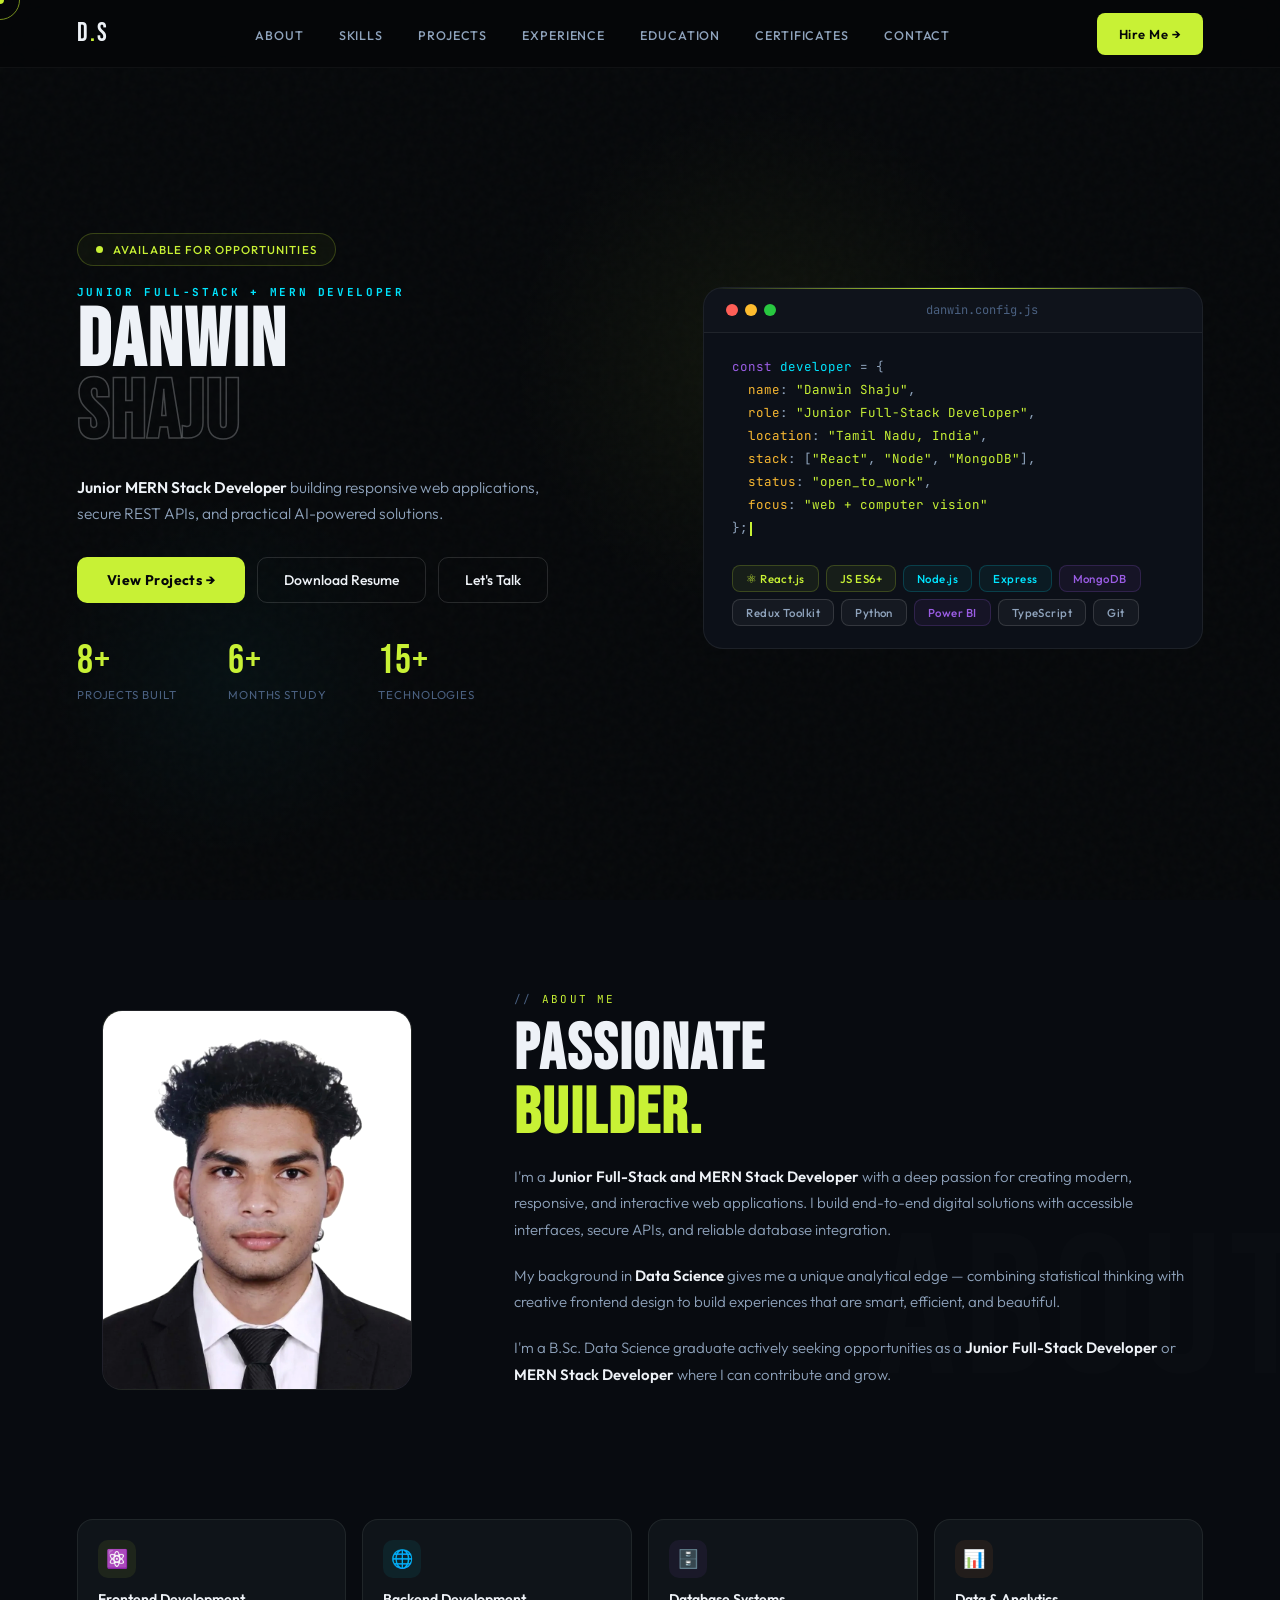
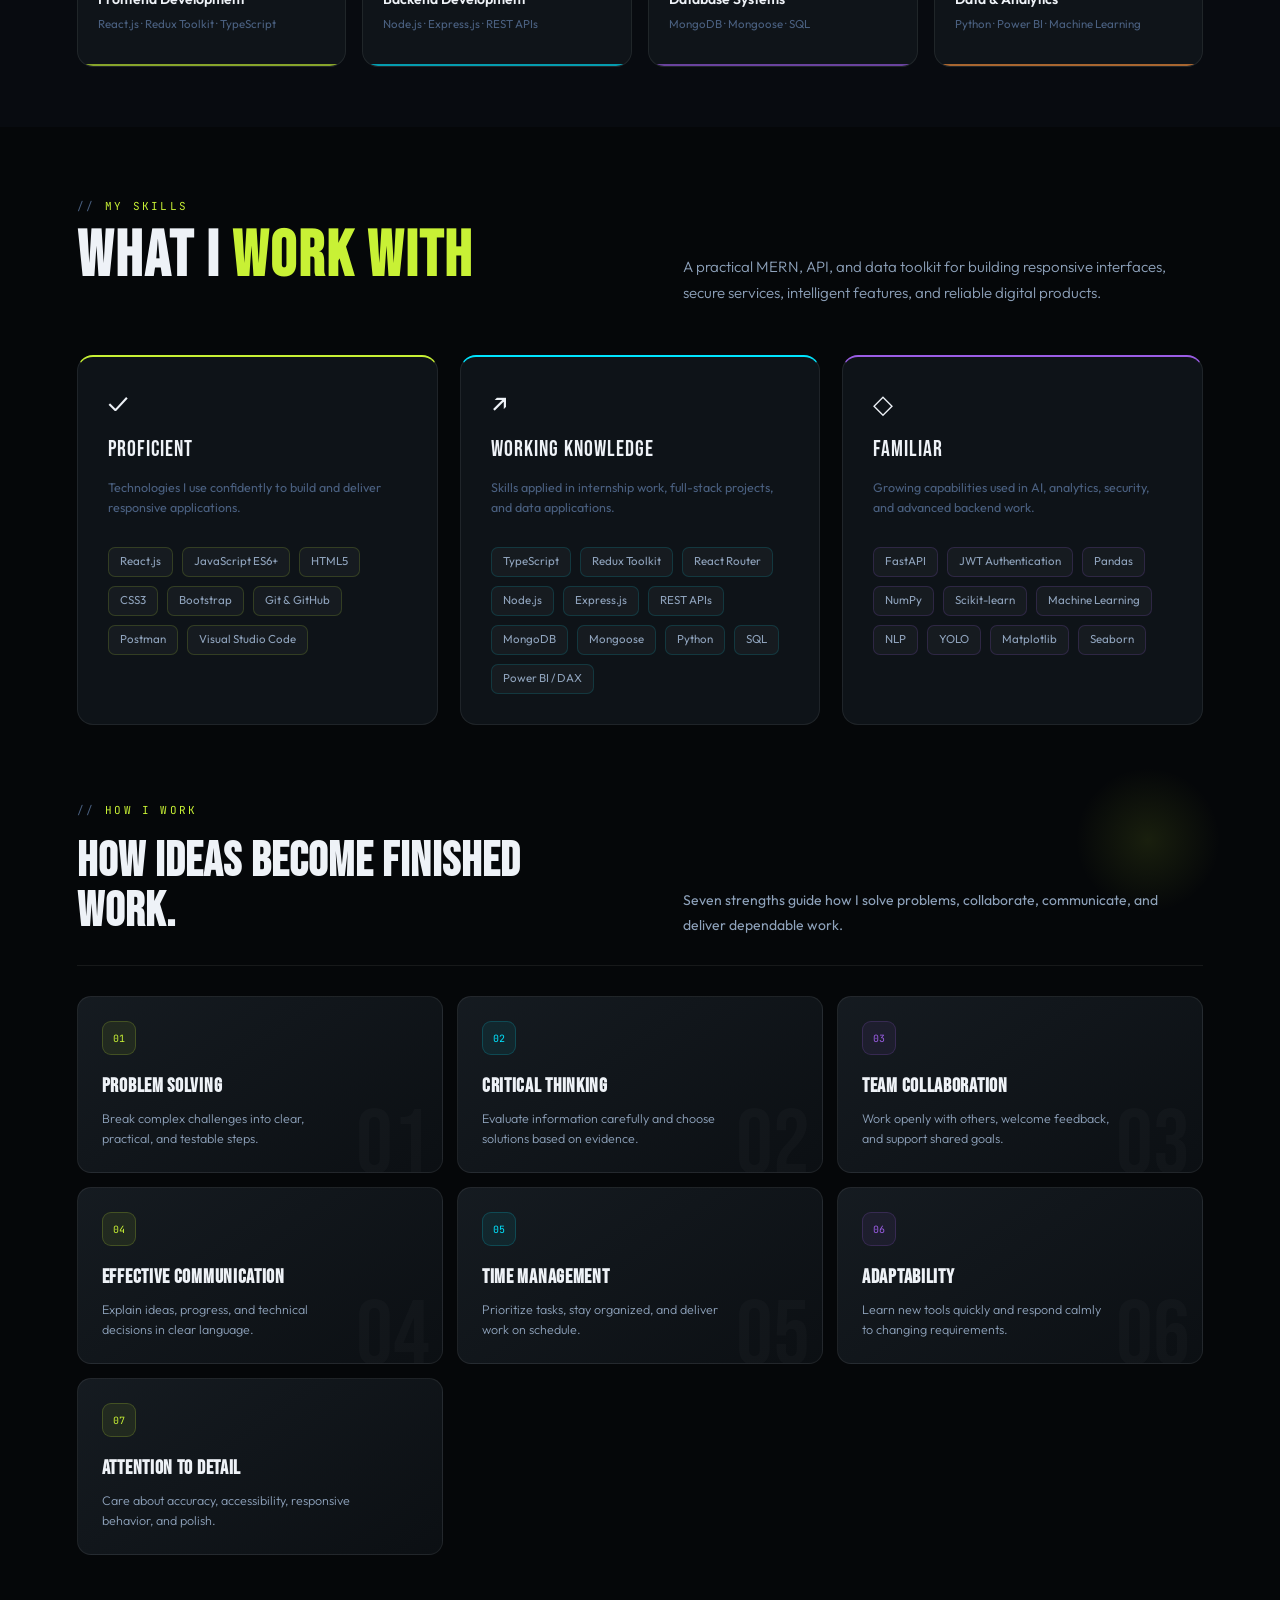
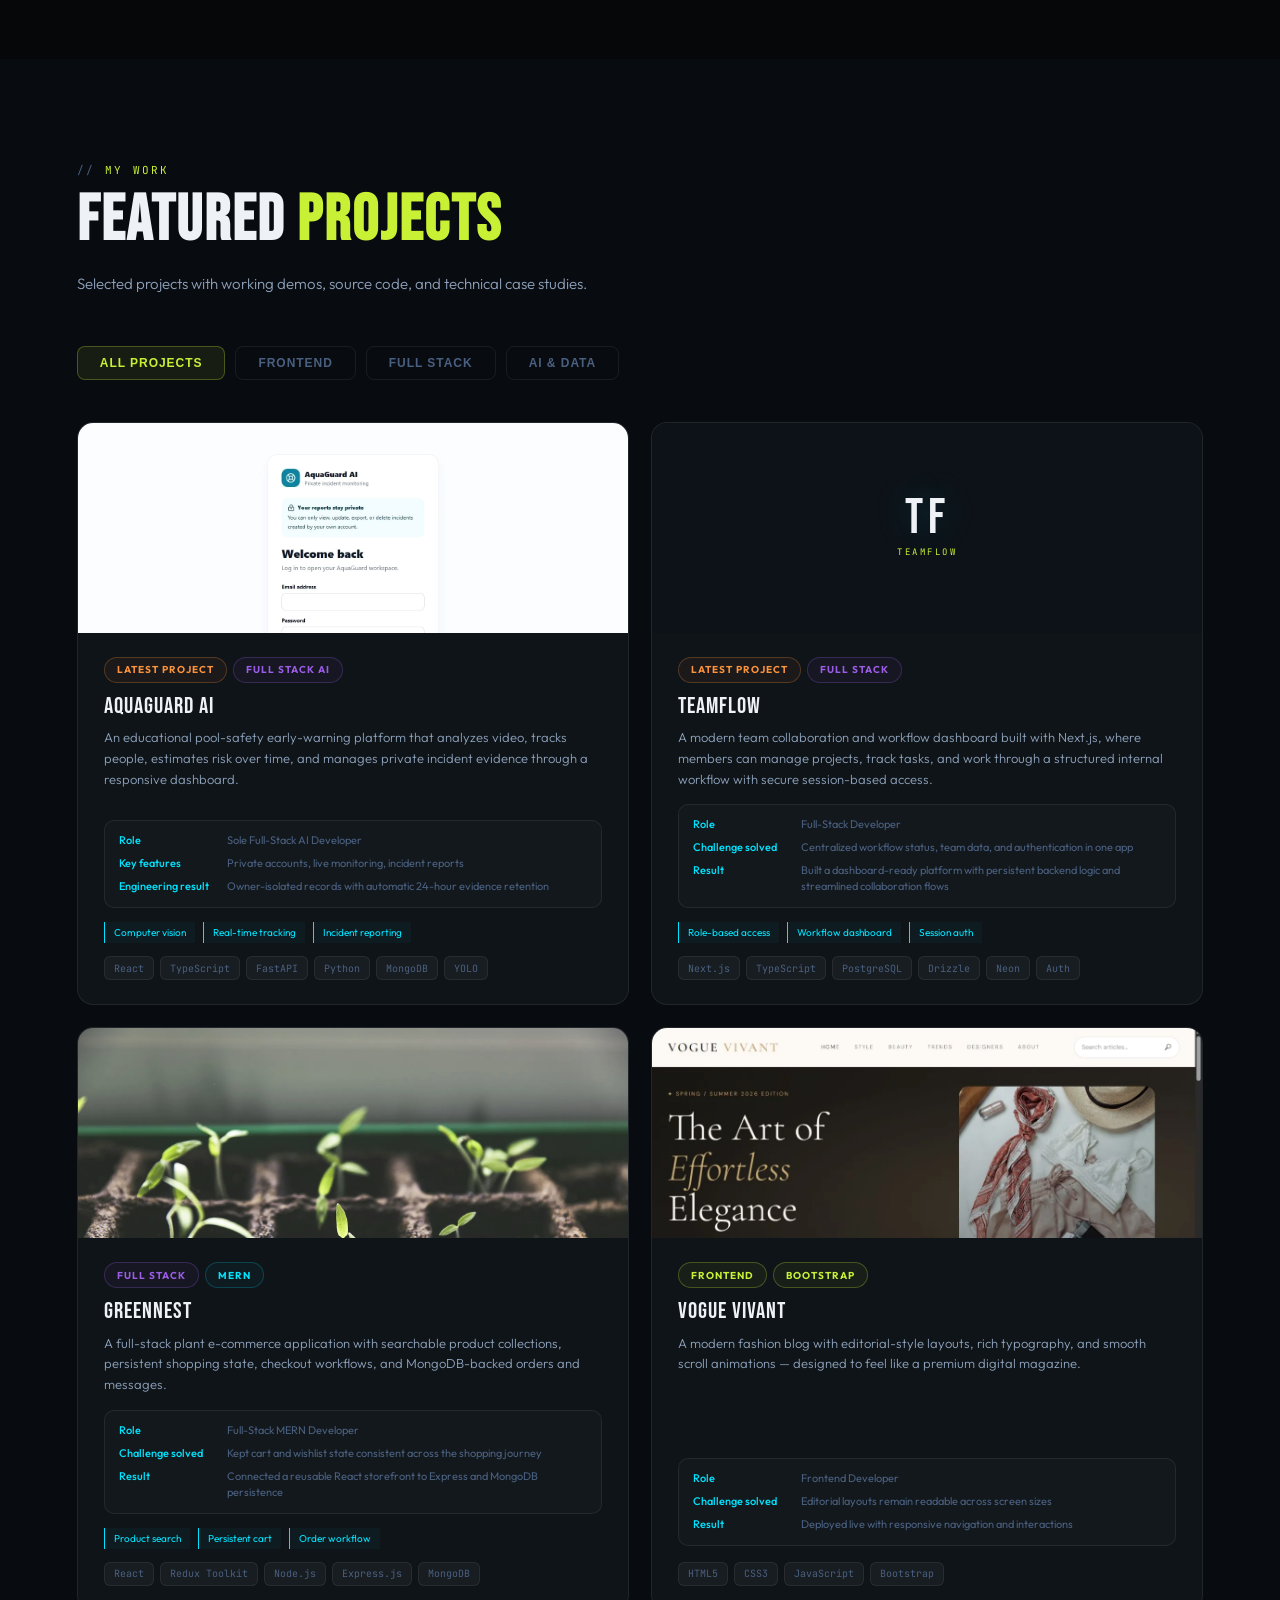
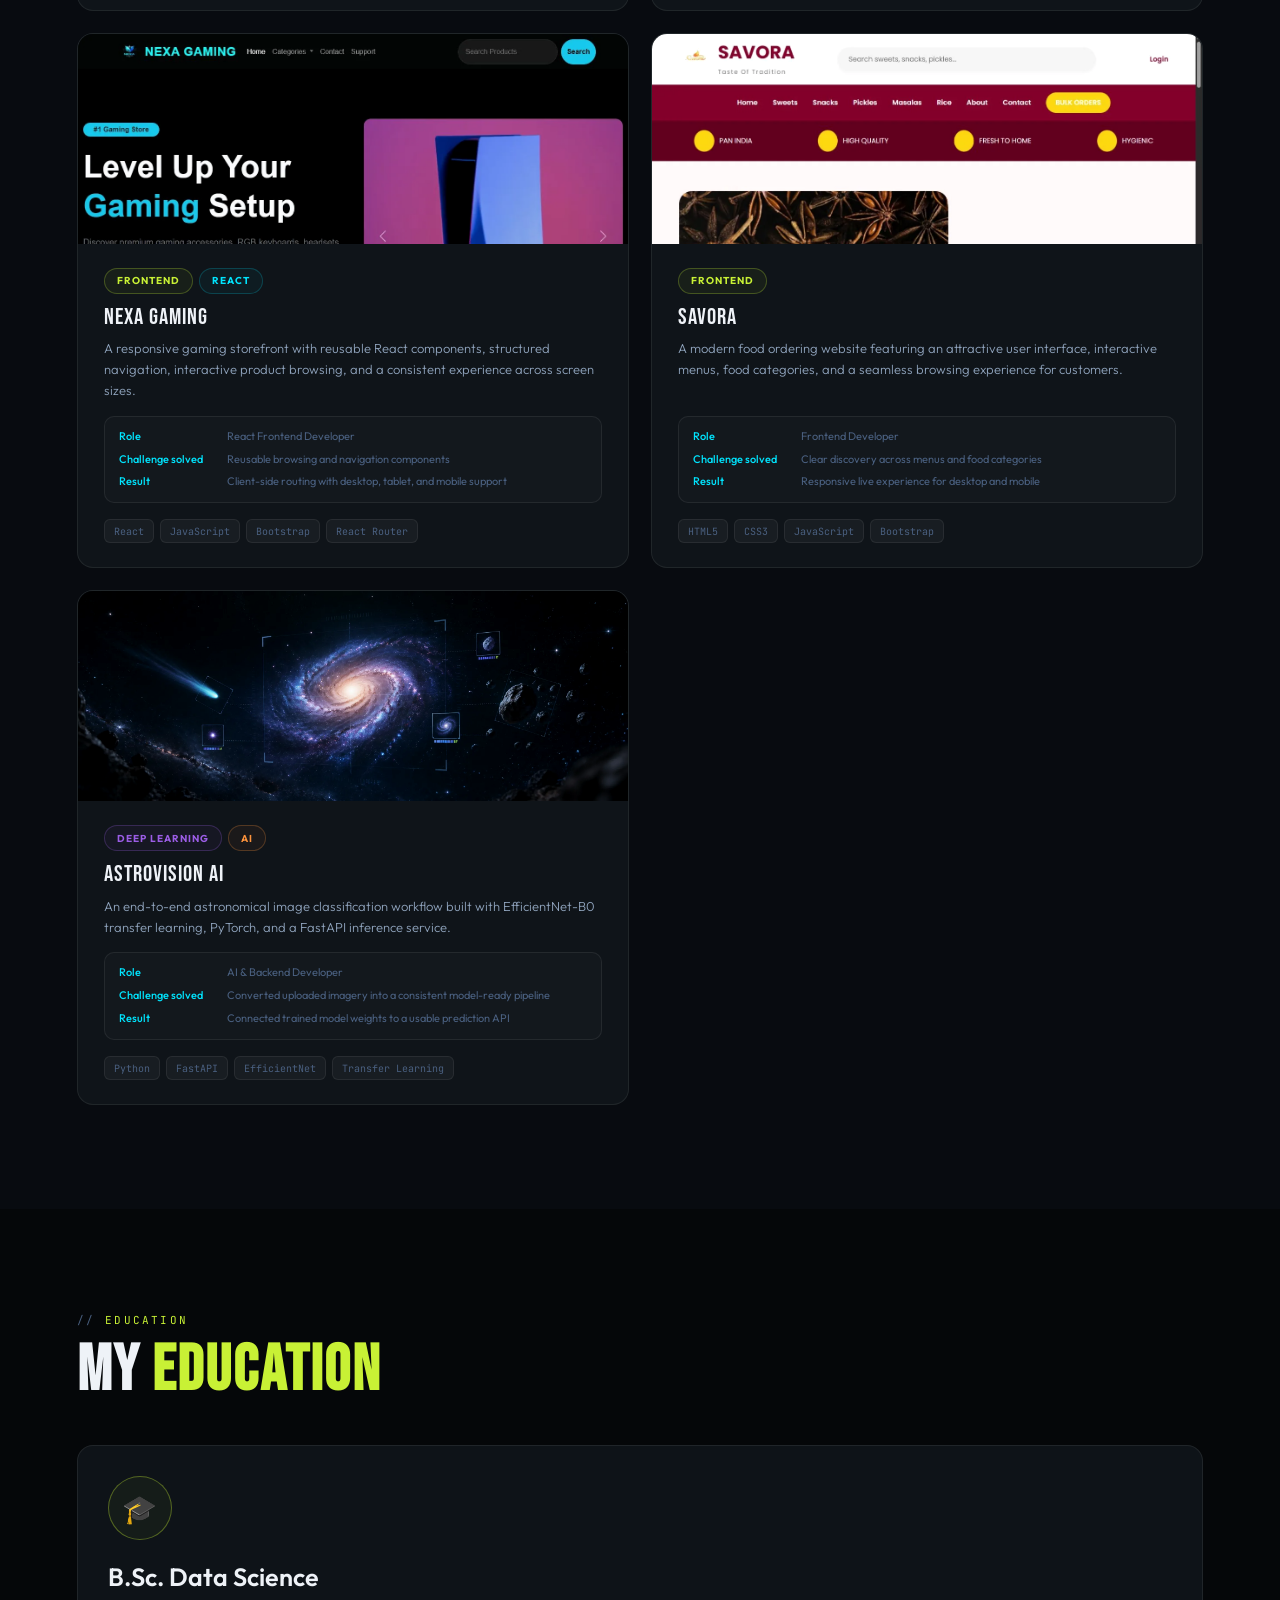
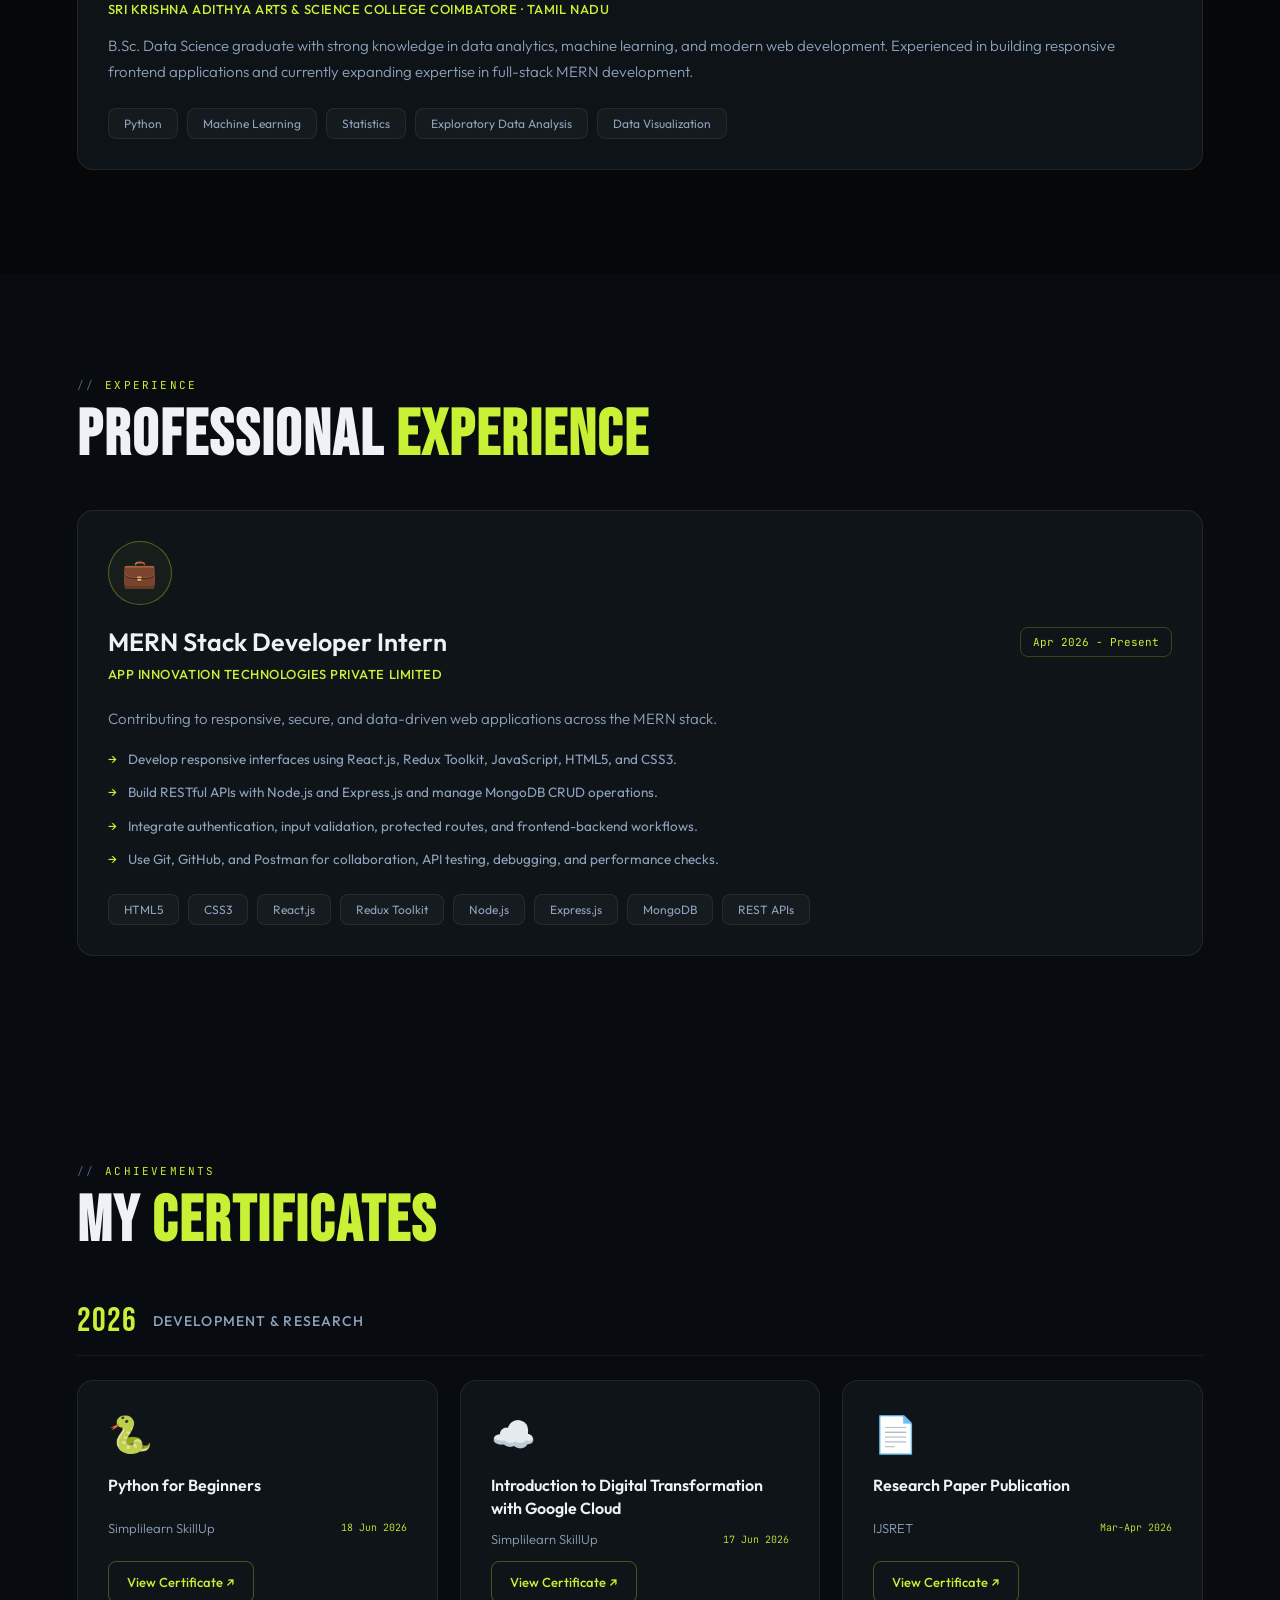
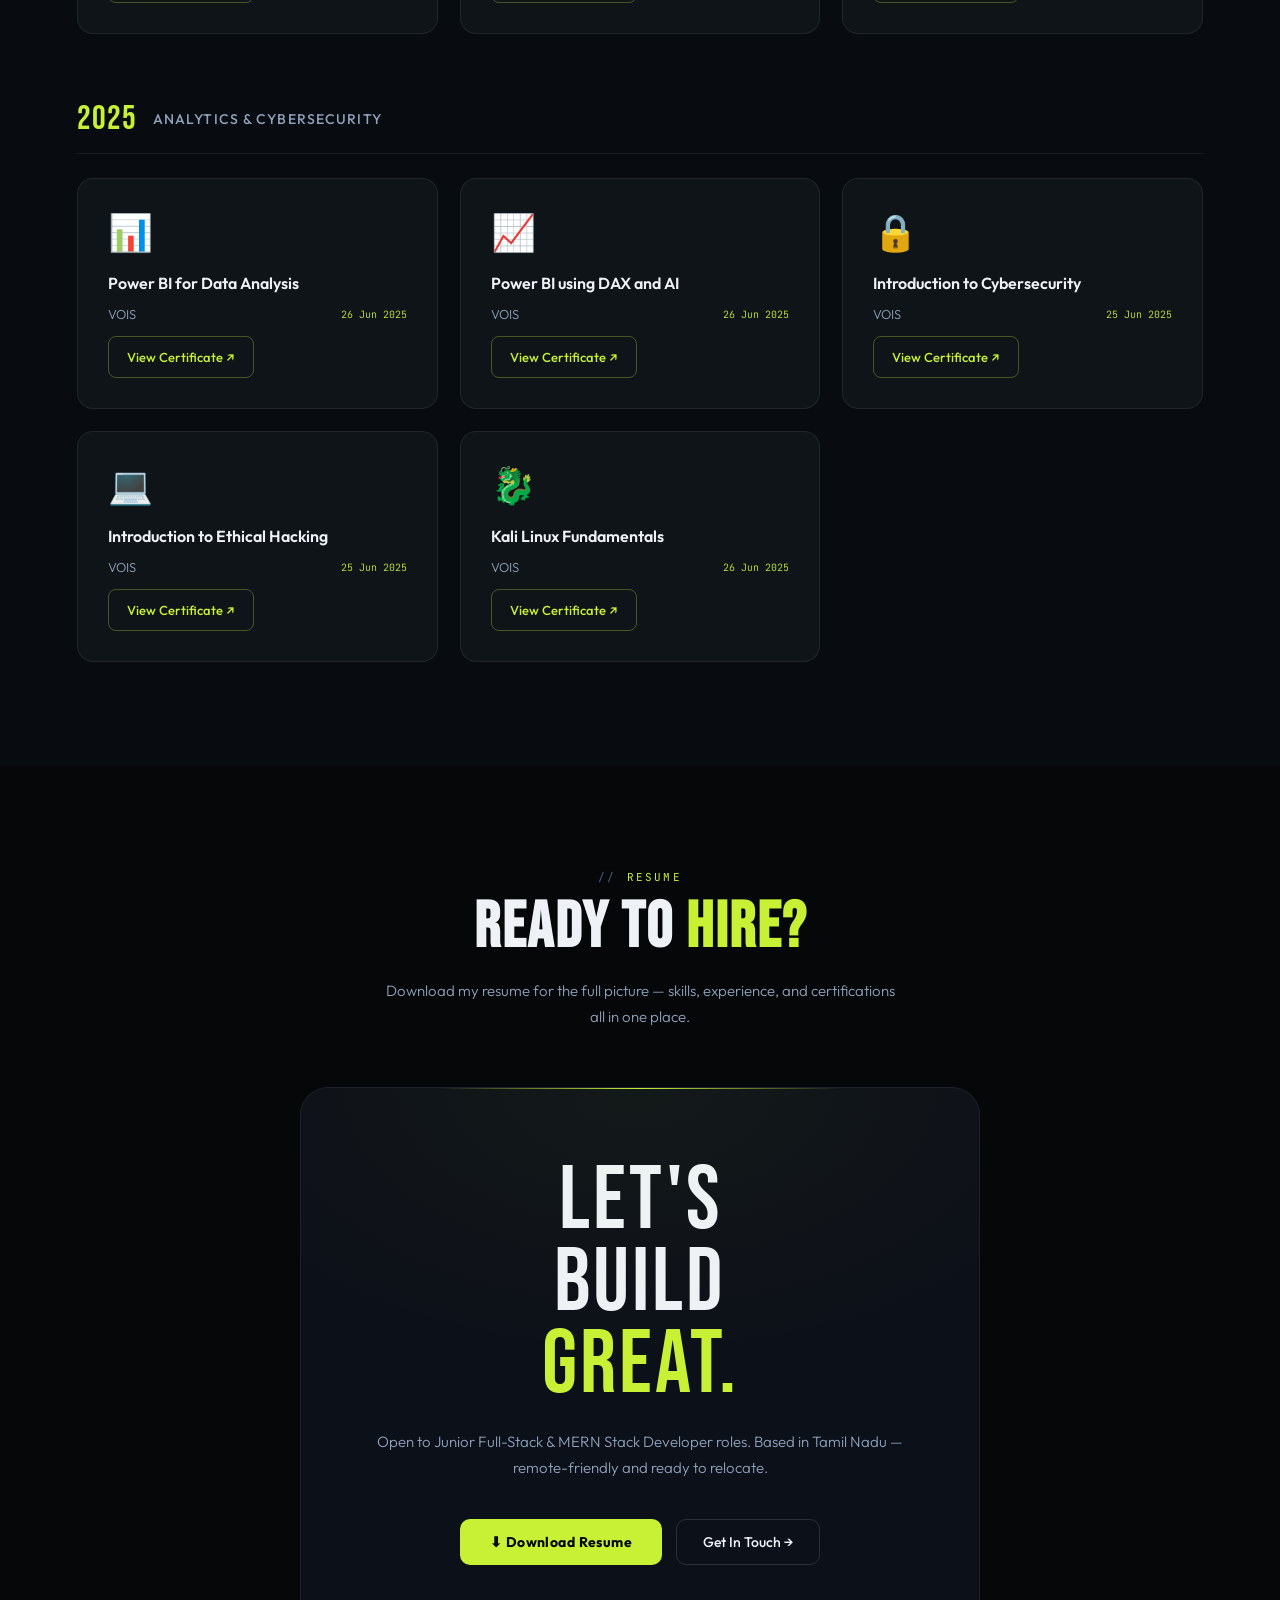
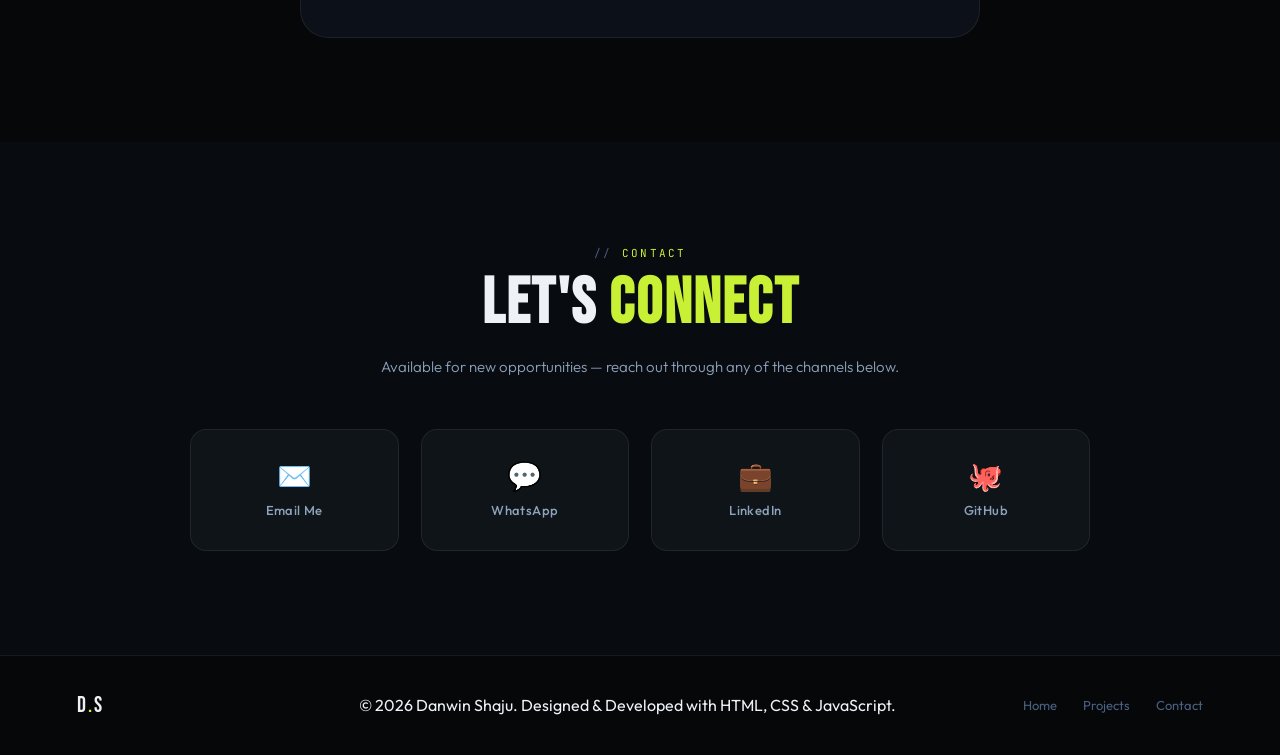
==== commit fb360f03: "Add TeamFlow project to portfolio" ====
--- a/docs/index.html
+++ b/docs/index.html
@@ -257,6 +257,38 @@
           <div class="project-evidence"><span><strong>Role</strong>Sole Full-Stack AI Developer</span><span><strong>Key features</strong>Private accounts, live monitoring, incident reports</span><span><strong>Engineering result</strong>Owner-isolated records with automatic 24-hour evidence retention</span></div>
           <div class="project-proof"><span>Computer vision</span><span>Real-time tracking</span><span>Incident reporting</span></div>
           <div class="proj-stack"><span class="ps-chip">React</span><span class="ps-chip">TypeScript</span><span class="ps-chip">FastAPI</span><span class="ps-chip">Python</span><span class="ps-chip">MongoDB</span><span class="ps-chip">YOLO</span></div>
+        </div>
+      </div>
+
+
+      <div class="proj-card proj-featured reveal d1" data-cat="fullstack">
+        <div class="proj-thumb teamflow-thumb project-preview">
+          <div class="project-mark">
+            <span>TF</span>
+            <small>TEAMFLOW</small>
+          </div>
+          <div class="proj-overlay">
+            <a href="./teamflow-case-study.html" class="pov-btn pov-demo">Case Study →</a>
+            <a href="https://github.com/Danwinshaju/TeamFlow" target="_blank" rel="noopener" class="pov-btn pov-code">GitHub</a>
+          </div>
+        </div>
+        <div class="proj-body">
+          <div class="proj-tags-row">
+            <span class="proj-tag tag-ai">Latest Project</span>
+            <span class="proj-tag tag-fs">Full Stack</span>
+          </div>
+          <div class="proj-name">TEAMFLOW</div>
+          <p class="proj-desc">A modern team collaboration and workflow dashboard built with Next.js, where members can manage projects, track tasks, and work through a structured internal workflow with secure session-based access.</p>
+          <div class="project-evidence"><span><strong>Role</strong>Full-Stack Developer</span><span><strong>Challenge solved</strong>Centralized workflow status, team data, and authentication in one app</span><span><strong>Result</strong>Built a dashboard-ready platform with persistent backend logic and streamlined collaboration flows</span></div>
+          <div class="project-proof"><span>Role-based access</span><span>Workflow dashboard</span><span>Session auth</span></div>
+          <div class="proj-stack">
+            <span class="ps-chip">Next.js</span>
+            <span class="ps-chip">TypeScript</span>
+            <span class="ps-chip">PostgreSQL</span>
+            <span class="ps-chip">Drizzle</span>
+            <span class="ps-chip">Neon</span>
+            <span class="ps-chip">Auth</span>
+          </div>
         </div>
       </div>
 
--- a/docs/about.css
+++ b/docs/about.css
@@ -274,6 +274,7 @@
 .proj-card:hover{transform:translateY(-6px);border-color:var(--border2)}
 .proj-thumb{height:200px;position:relative;display:flex;align-items:center;justify-content:center;font-size:56px;overflow:hidden}
 .aquaguard-thumb{background:radial-gradient(circle at 70% 25%,rgba(0,229,255,.28),transparent 32%),linear-gradient(135deg,#03141b,#062f3b 50%,#061c28)}
+.teamflow-thumb{background:radial-gradient(circle at 18% 18%,rgba(200,241,53,.18),transparent 28%),radial-gradient(circle at 82% 24%,rgba(0,229,255,.22),transparent 26%),linear-gradient(135deg,#07120d,#122d1f 38%,#08171d 100%)}
 .nexa-react-thumb{background:radial-gradient(circle at 30% 25%,rgba(155,93,229,.32),transparent 32%),linear-gradient(135deg,#11071f,#25104a 55%,#07182d)}
 .project-mark{display:flex;flex-direction:column;align-items:center;gap:8px;position:relative;z-index:1}
 .project-mark span{font-family:var(--font-display);font-size:64px;letter-spacing:5px;color:var(--text);line-height:.8;text-shadow:0 0 36px rgba(0,229,255,.22)}
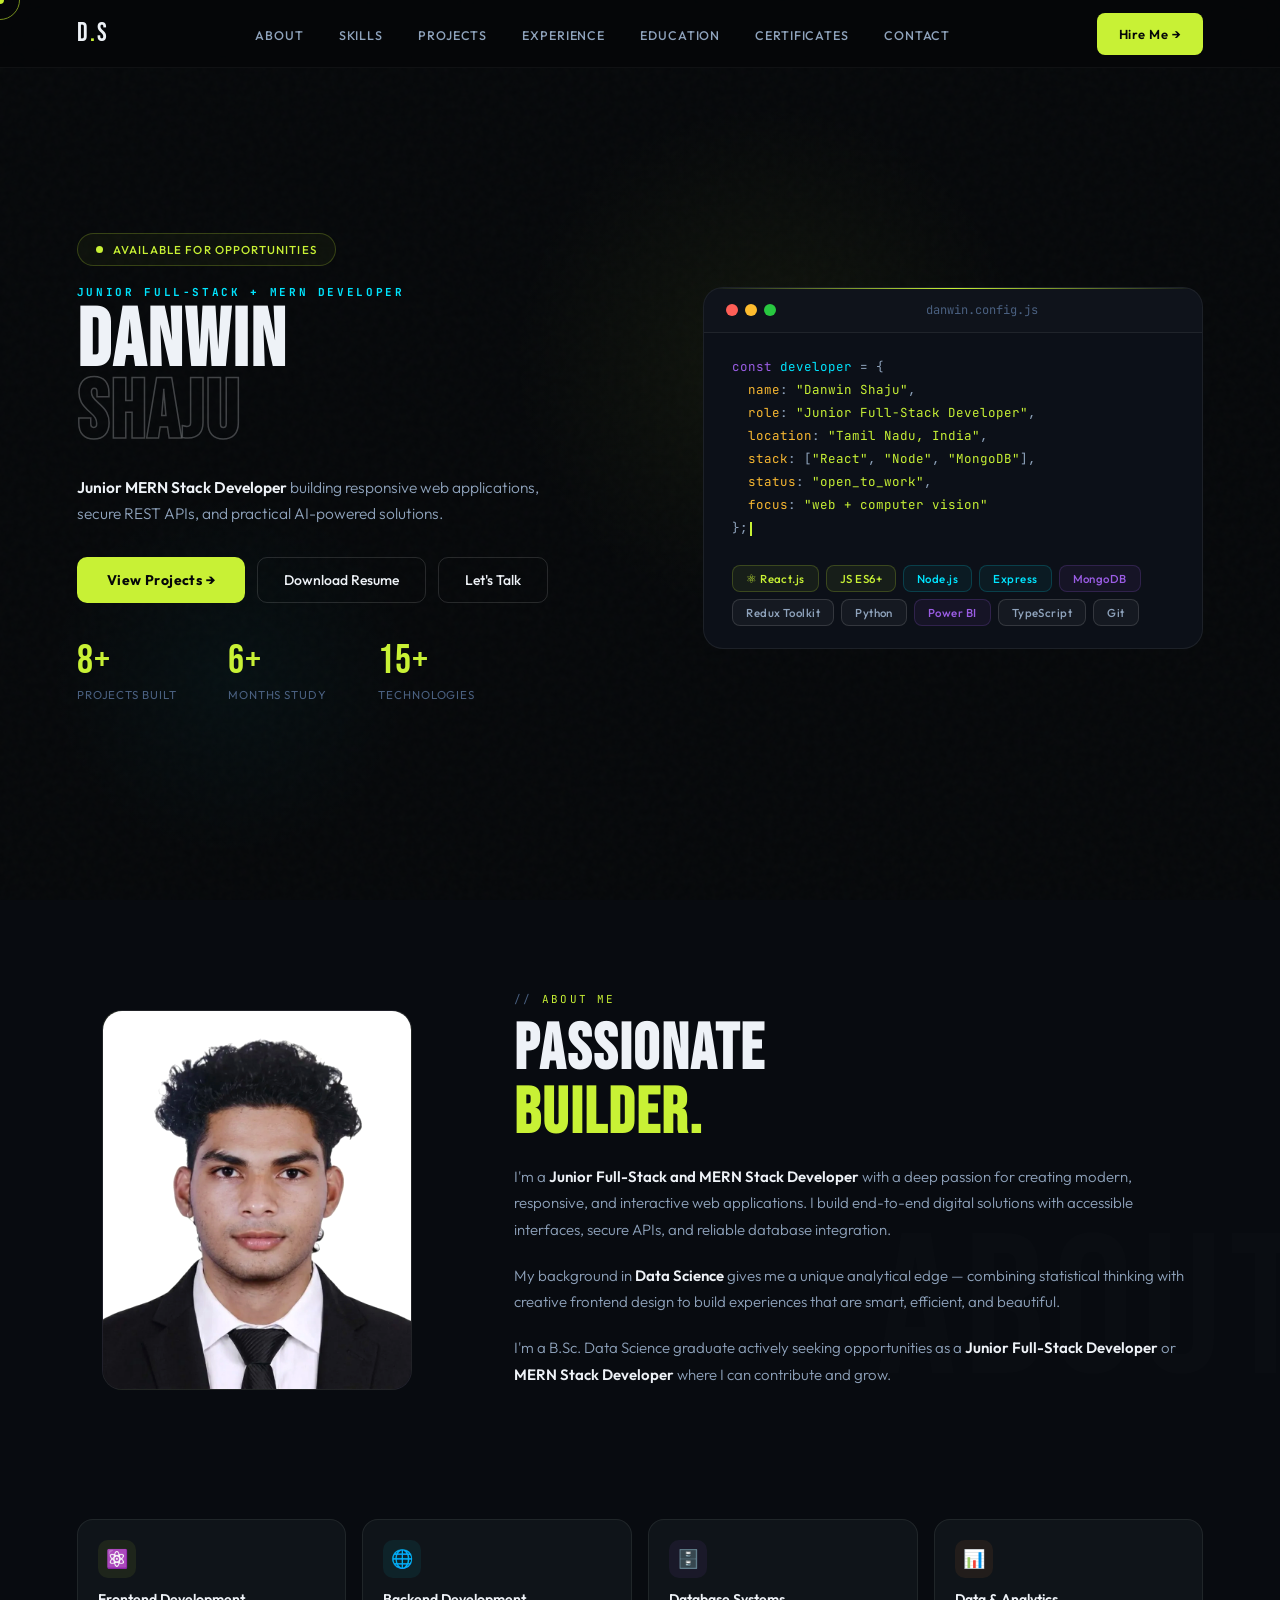
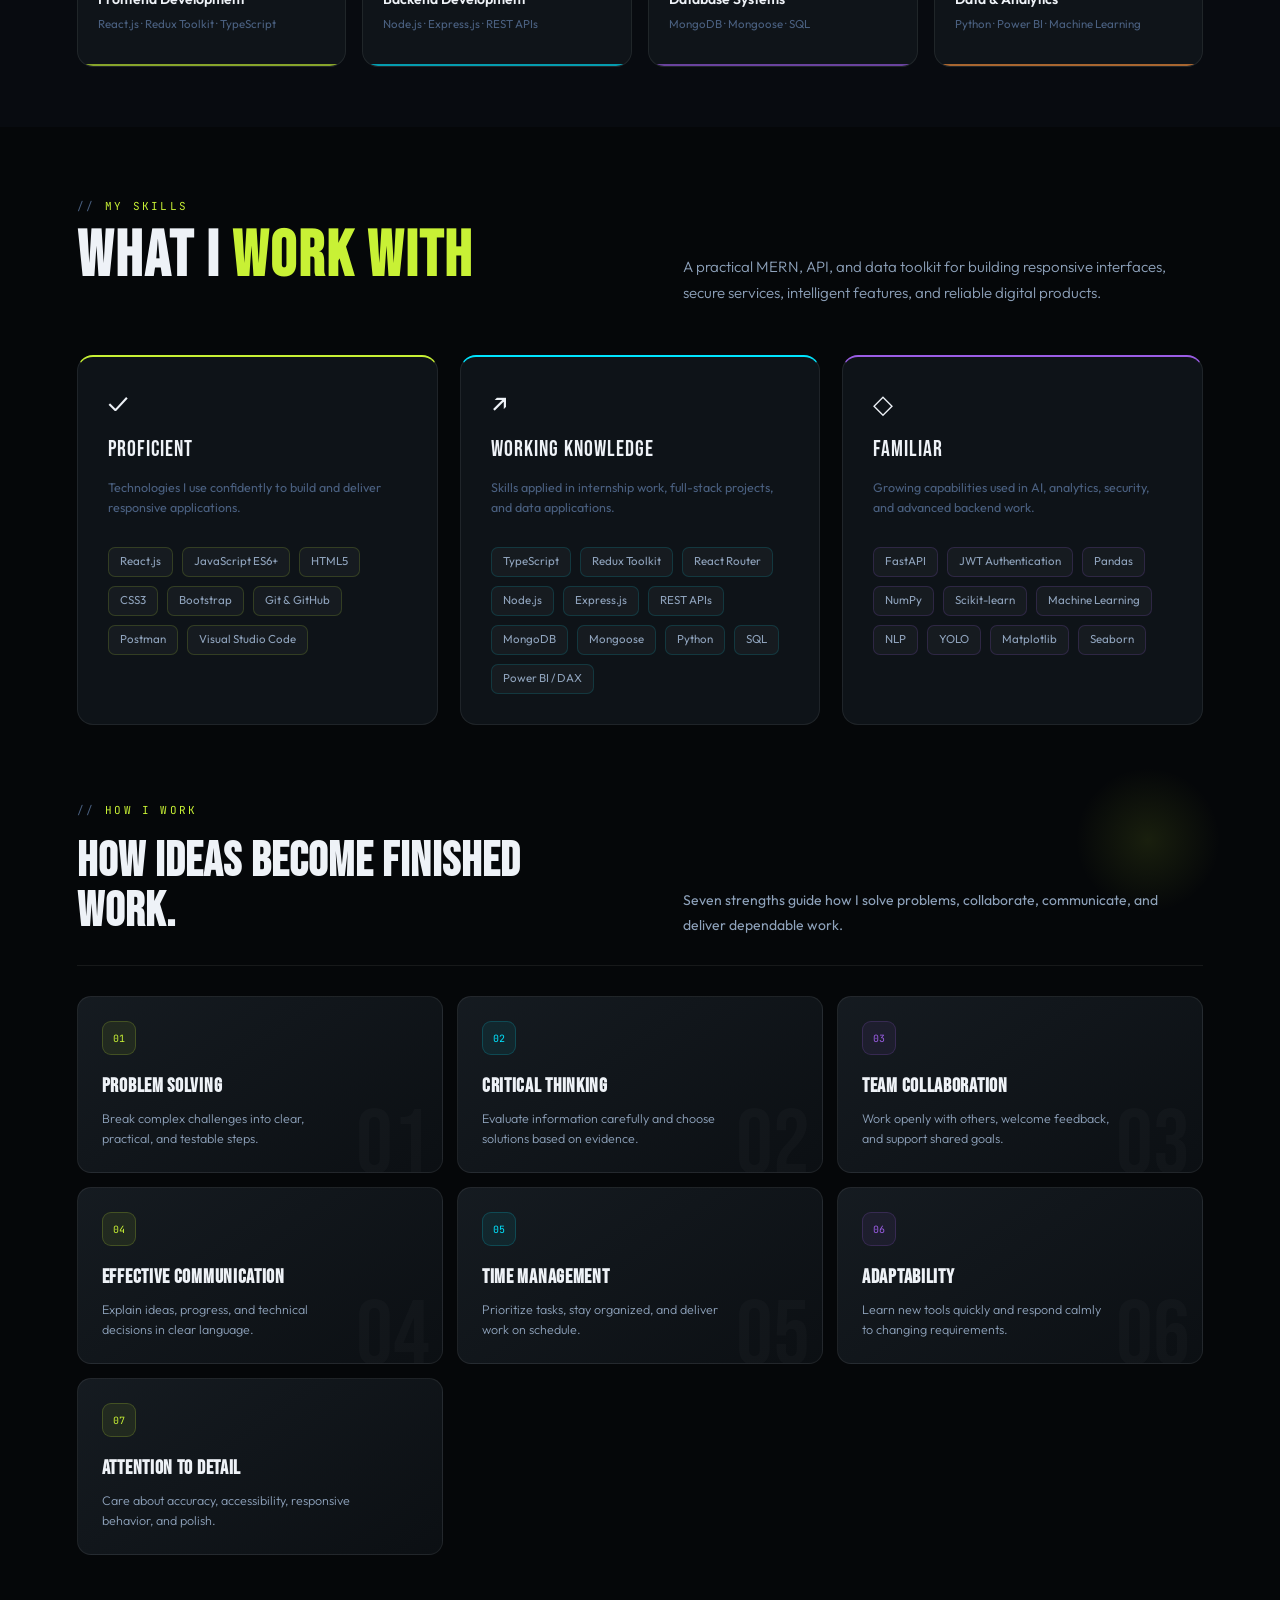
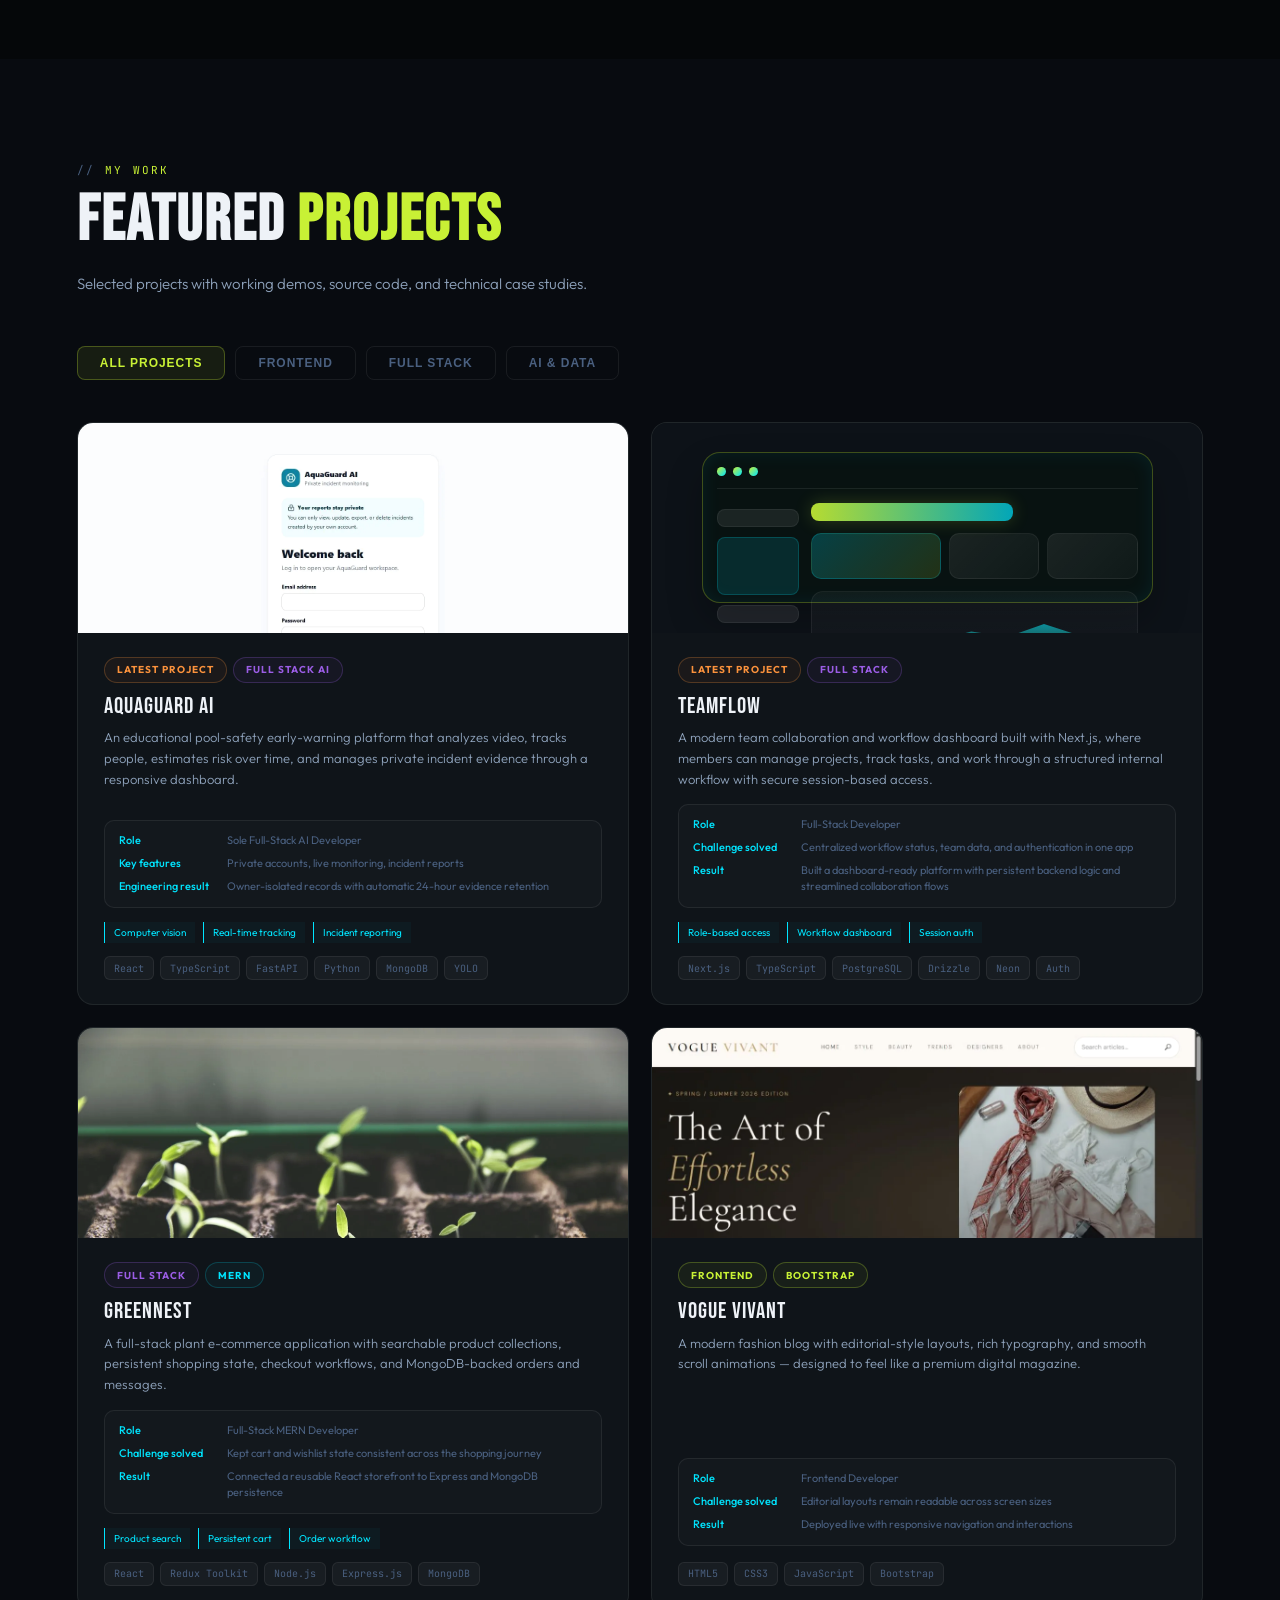
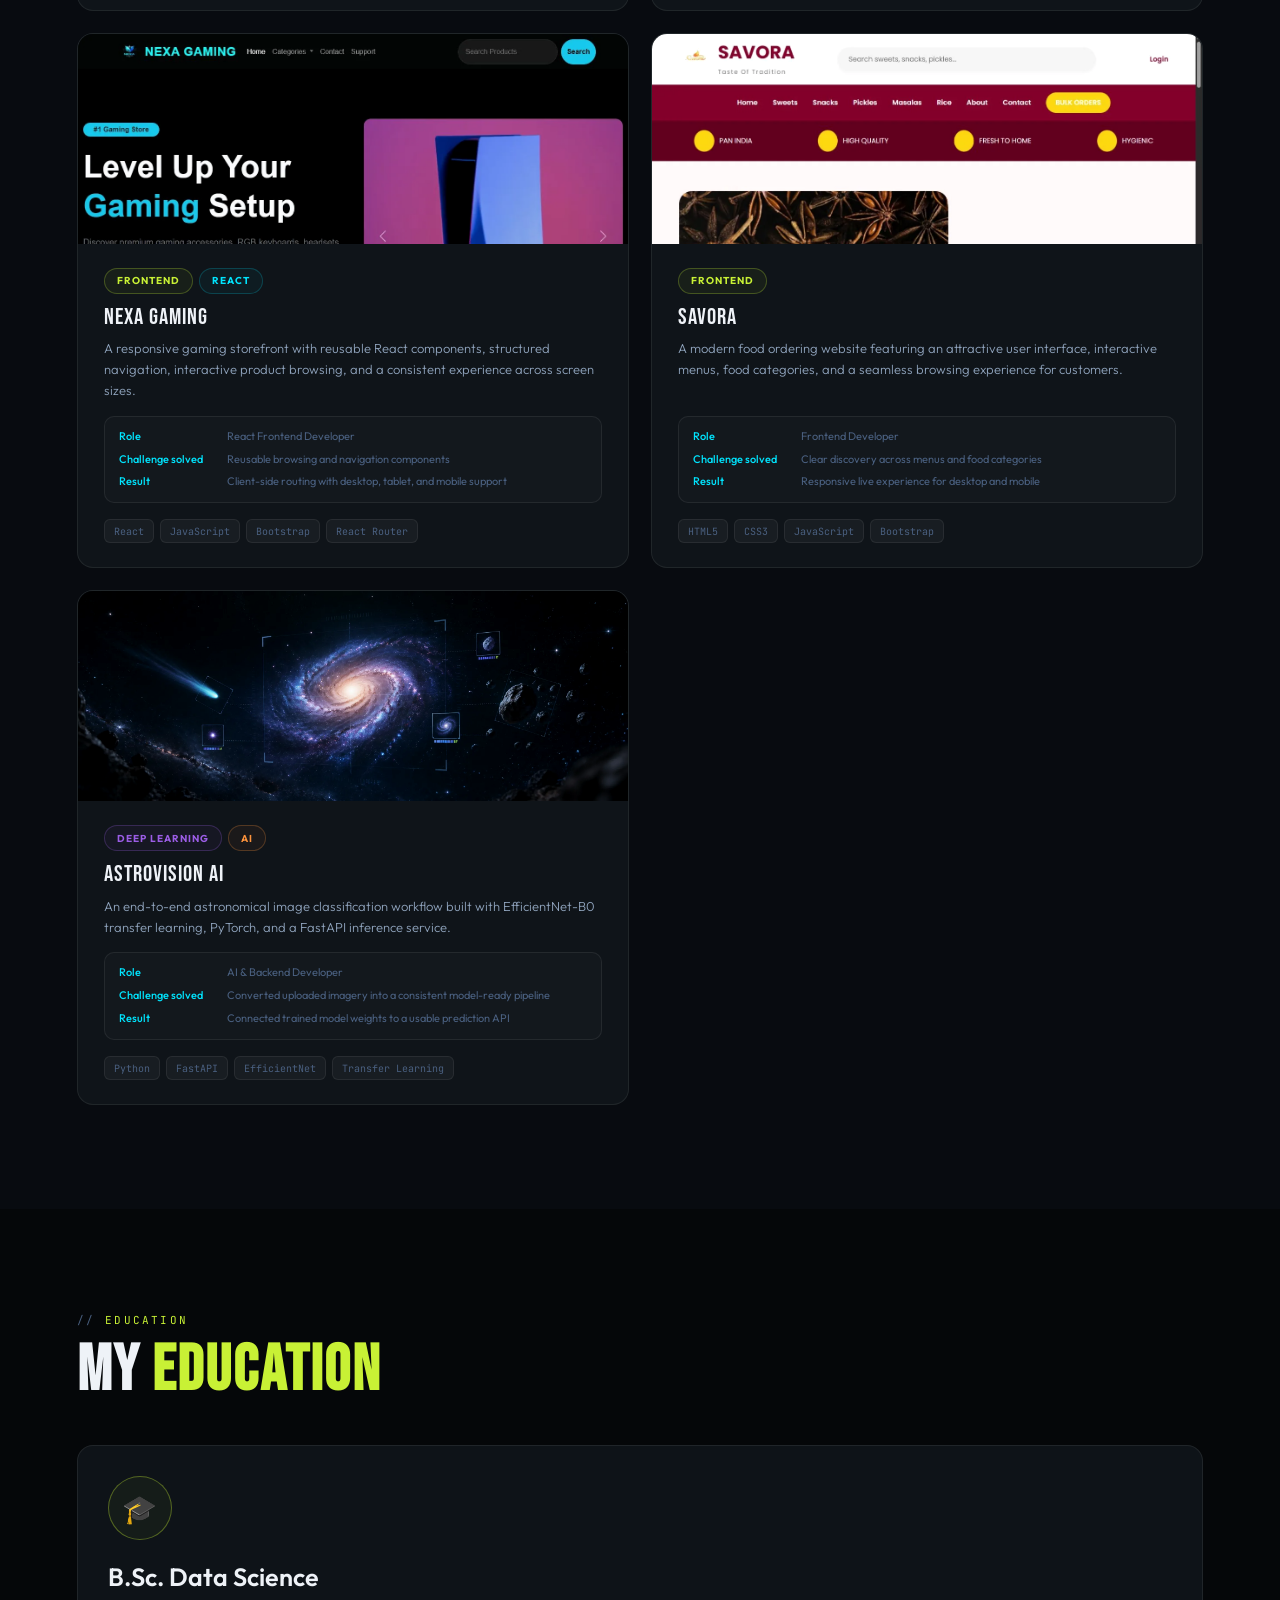
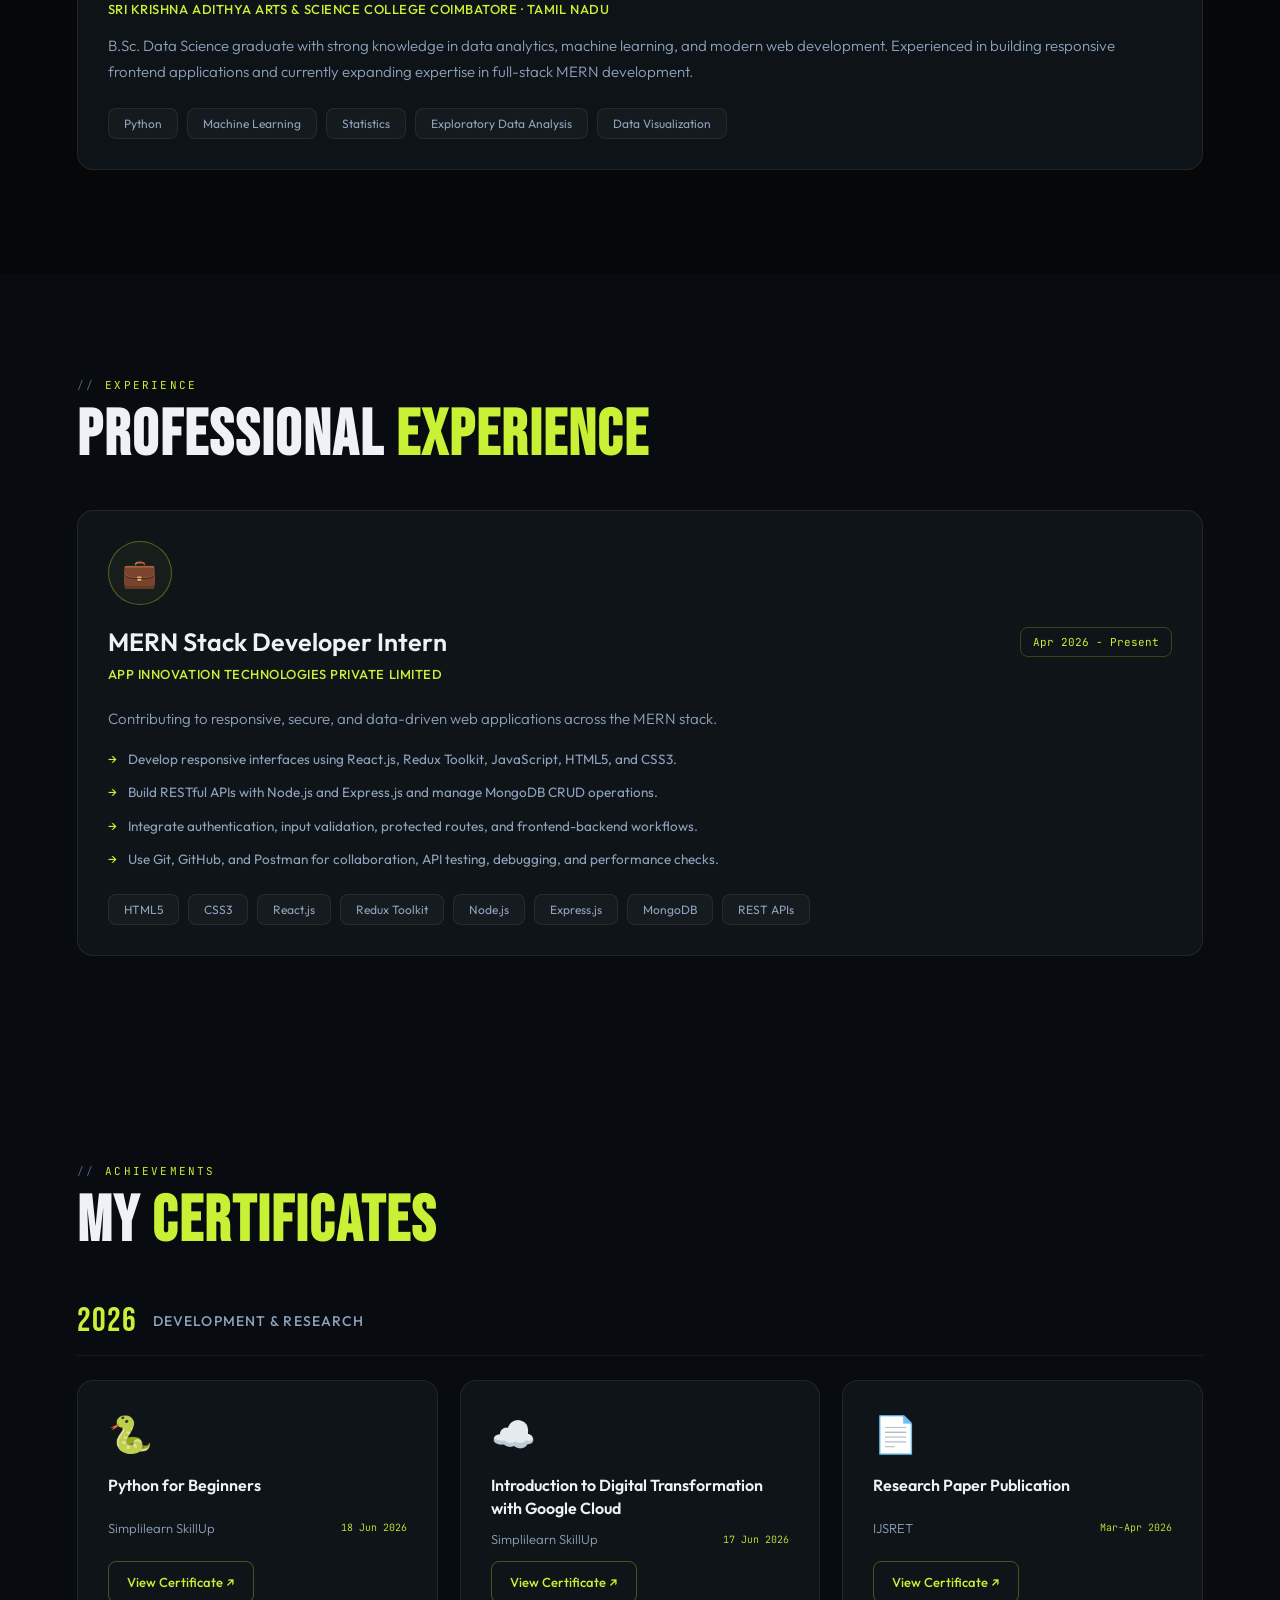
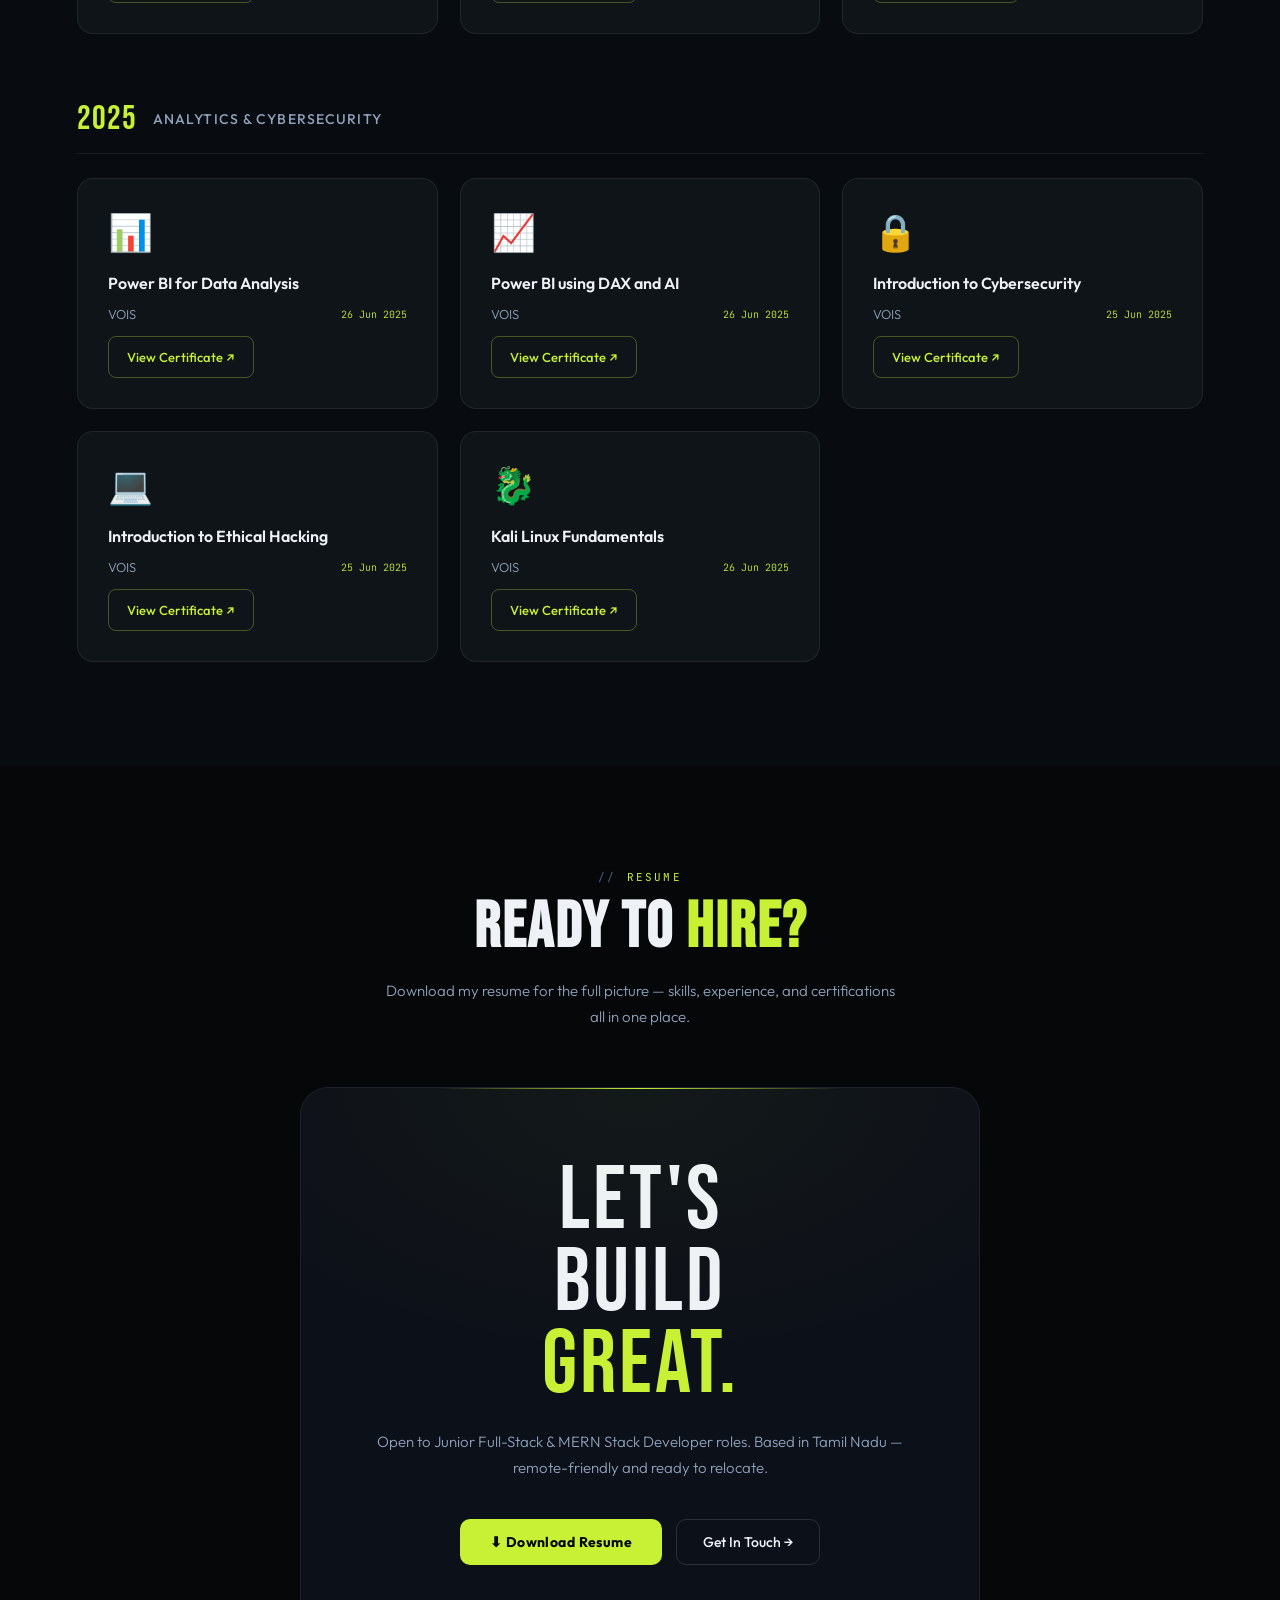
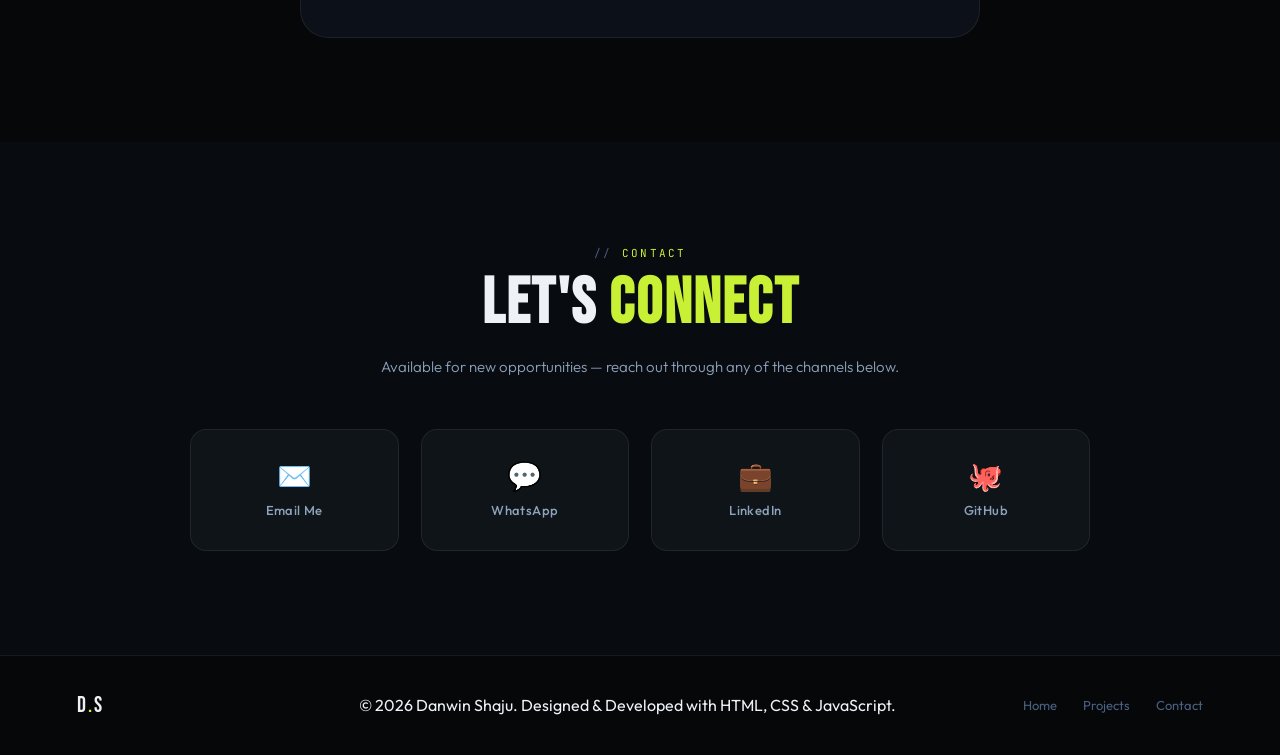
==== commit 353e7096: "Improve TeamFlow project preview card" ====
--- a/docs/index.html
+++ b/docs/index.html
@@ -263,9 +263,30 @@
 
       <div class="proj-card proj-featured reveal d1" data-cat="fullstack">
         <div class="proj-thumb teamflow-thumb project-preview">
-          <div class="project-mark">
-            <span>TF</span>
-            <small>TEAMFLOW</small>
+          <div class="teamflow-scene" aria-hidden="true">
+            <div class="teamflow-window">
+              <div class="teamflow-topbar">
+                <span class="teamflow-dot"></span>
+                <span class="teamflow-dot"></span>
+                <span class="teamflow-dot"></span>
+              </div>
+              <div class="teamflow-layout">
+                <aside class="teamflow-sidebar">
+                  <span></span>
+                  <span></span>
+                  <span></span>
+                </aside>
+                <main class="teamflow-main">
+                  <div class="teamflow-headerline"></div>
+                  <div class="teamflow-panels">
+                    <div class="mini-panel mini-panel-lg"></div>
+                    <div class="mini-panel"></div>
+                    <div class="mini-panel"></div>
+                  </div>
+                  <div class="teamflow-chart"></div>
+                </main>
+              </div>
+            </div>
           </div>
           <div class="proj-overlay">
             <a href="./teamflow-case-study.html" class="pov-btn pov-demo">Case Study →</a>
--- a/docs/about.css
+++ b/docs/about.css
@@ -276,6 +276,21 @@
 .aquaguard-thumb{background:radial-gradient(circle at 70% 25%,rgba(0,229,255,.28),transparent 32%),linear-gradient(135deg,#03141b,#062f3b 50%,#061c28)}
 .teamflow-thumb{background:radial-gradient(circle at 18% 18%,rgba(200,241,53,.18),transparent 28%),radial-gradient(circle at 82% 24%,rgba(0,229,255,.22),transparent 26%),linear-gradient(135deg,#07120d,#122d1f 38%,#08171d 100%)}
 .nexa-react-thumb{background:radial-gradient(circle at 30% 25%,rgba(155,93,229,.32),transparent 32%),linear-gradient(135deg,#11071f,#25104a 55%,#07182d)}
+.teamflow-scene{position:relative;z-index:1;width:82%;height:72%;display:flex;align-items:center;justify-content:center}
+.teamflow-window{width:100%;height:100%;padding:14px;border-radius:18px;border:1px solid rgba(200,241,53,.28);background:rgba(7,18,16,.72);box-shadow:0 18px 36px rgba(0,0,0,.24),inset 0 0 20px rgba(0,229,255,.08)}
+.teamflow-topbar{display:flex;gap:7px;padding-bottom:12px;border-bottom:1px solid rgba(255,255,255,.08)}
+.teamflow-dot{display:block;width:9px;height:9px;border-radius:50%;background:linear-gradient(135deg,#c8f135,#00e5ff)}
+.teamflow-layout{display:grid;grid-template-columns:82px 1fr;gap:12px;margin-top:14px;height:calc(100% - 38px)}
+.teamflow-sidebar{display:flex;flex-direction:column;gap:10px;padding-top:6px}
+.teamflow-sidebar span{display:block;height:18px;border-radius:8px;background:rgba(255,255,255,.08);border:1px solid rgba(255,255,255,.06)}
+.teamflow-sidebar span:nth-child(2){height:58px;background:rgba(0,229,255,.12);border-color:rgba(0,229,255,.18)}
+.teamflow-main{display:flex;flex-direction:column;gap:12px}
+.teamflow-headerline{height:18px;width:62%;border-radius:8px;background:linear-gradient(90deg,rgba(200,241,53,.9),rgba(0,229,255,.7));box-shadow:0 0 18px rgba(200,241,53,.2)}
+.teamflow-panels{display:grid;grid-template-columns:1.3fr .9fr .9fr;gap:8px}
+.mini-panel{height:46px;border-radius:10px;background:linear-gradient(135deg,rgba(255,255,255,.08),rgba(255,255,255,.03));border:1px solid rgba(255,255,255,.06)}
+.mini-panel-lg{background:linear-gradient(135deg,rgba(0,229,255,.22),rgba(200,241,53,.14));border-color:rgba(0,229,255,.18)}
+.teamflow-chart{position:relative;height:78px;border-radius:12px;background:linear-gradient(180deg,rgba(255,255,255,.04),rgba(255,255,255,.02));border:1px solid rgba(255,255,255,.06);overflow:hidden}
+.teamflow-chart::before{content:'';position:absolute;left:7%;right:7%;bottom:14%;height:50%;background:linear-gradient(180deg,rgba(0,229,255,.7),rgba(200,241,53,.16));clip-path:polygon(0 78%,18% 52%,34% 60%,49% 32%,62% 46%,75% 12%,100% 72%,100% 100%,0 100%);opacity:.9}
 .project-mark{display:flex;flex-direction:column;align-items:center;gap:8px;position:relative;z-index:1}
 .project-mark span{font-family:var(--font-display);font-size:64px;letter-spacing:5px;color:var(--text);line-height:.8;text-shadow:0 0 36px rgba(0,229,255,.22)}
 .project-mark small{font-family:var(--font-mono);font-size:9px;letter-spacing:.28em;color:var(--lime)}
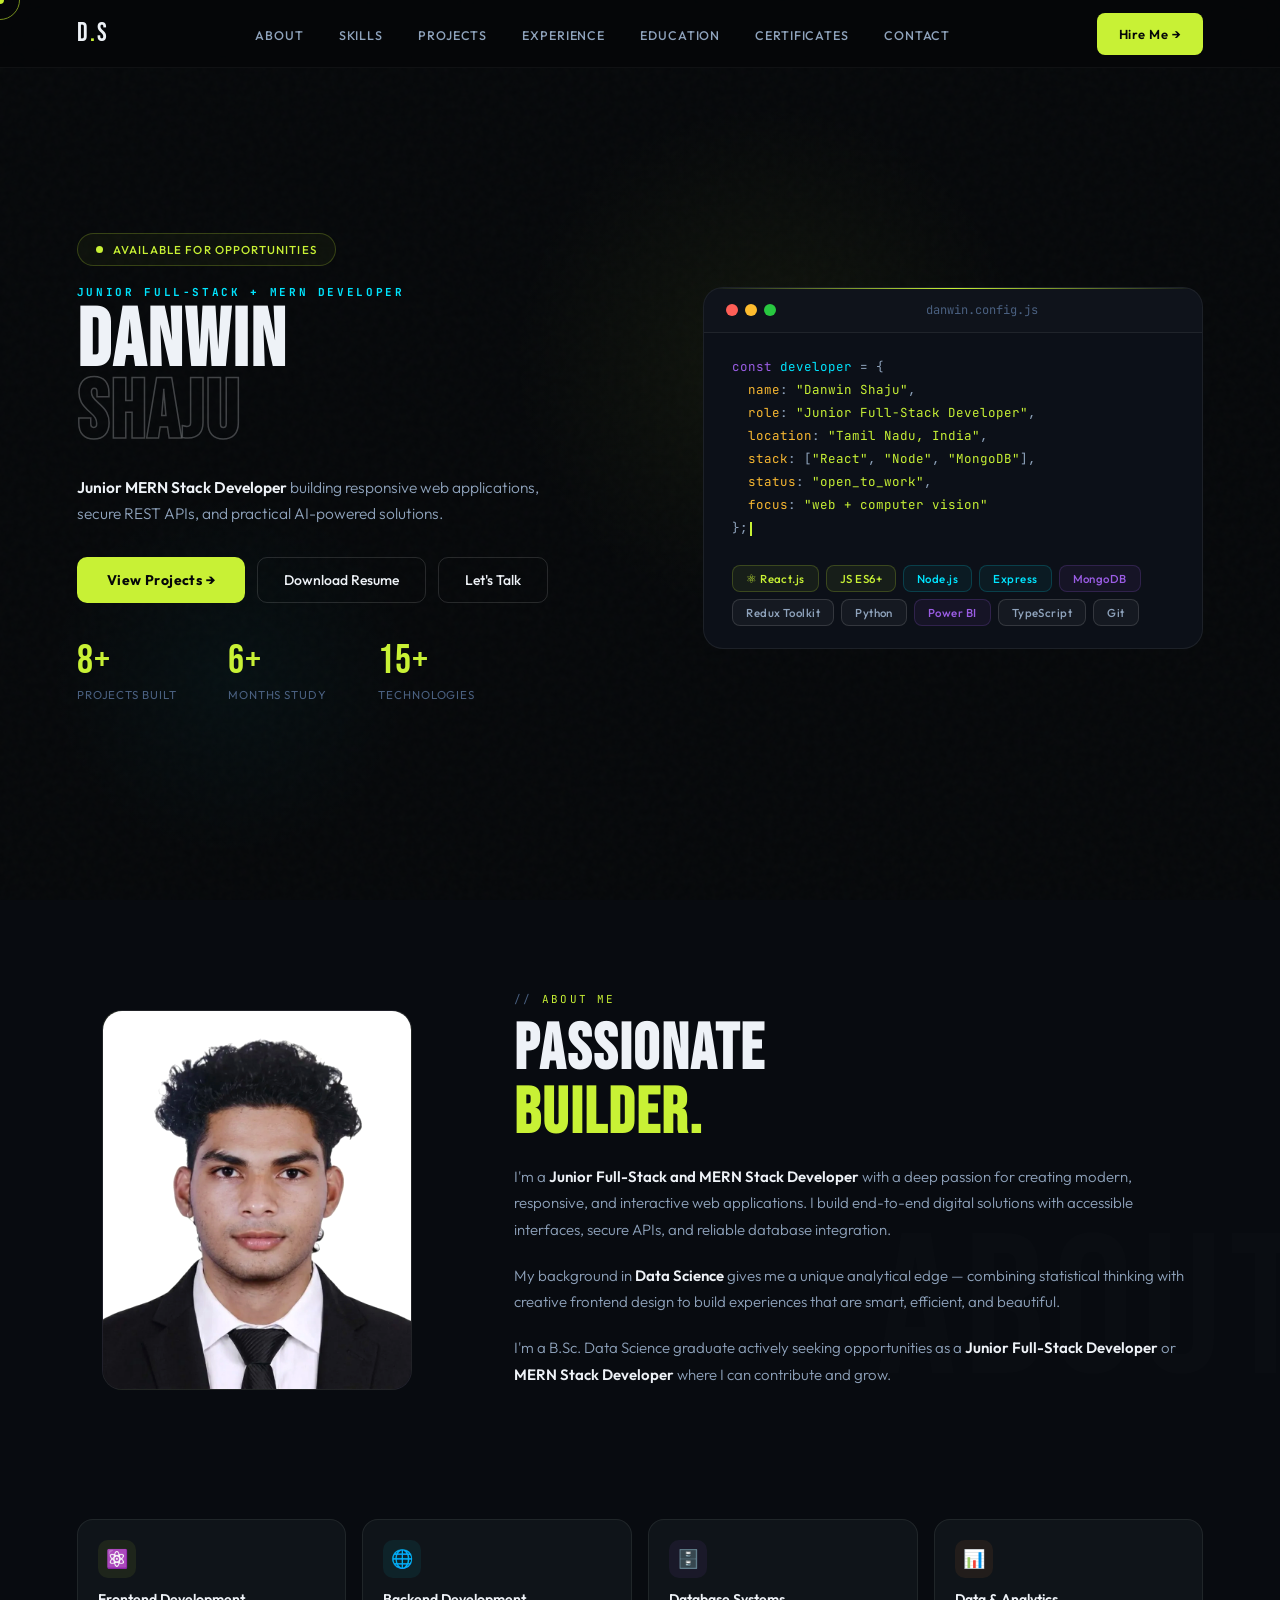
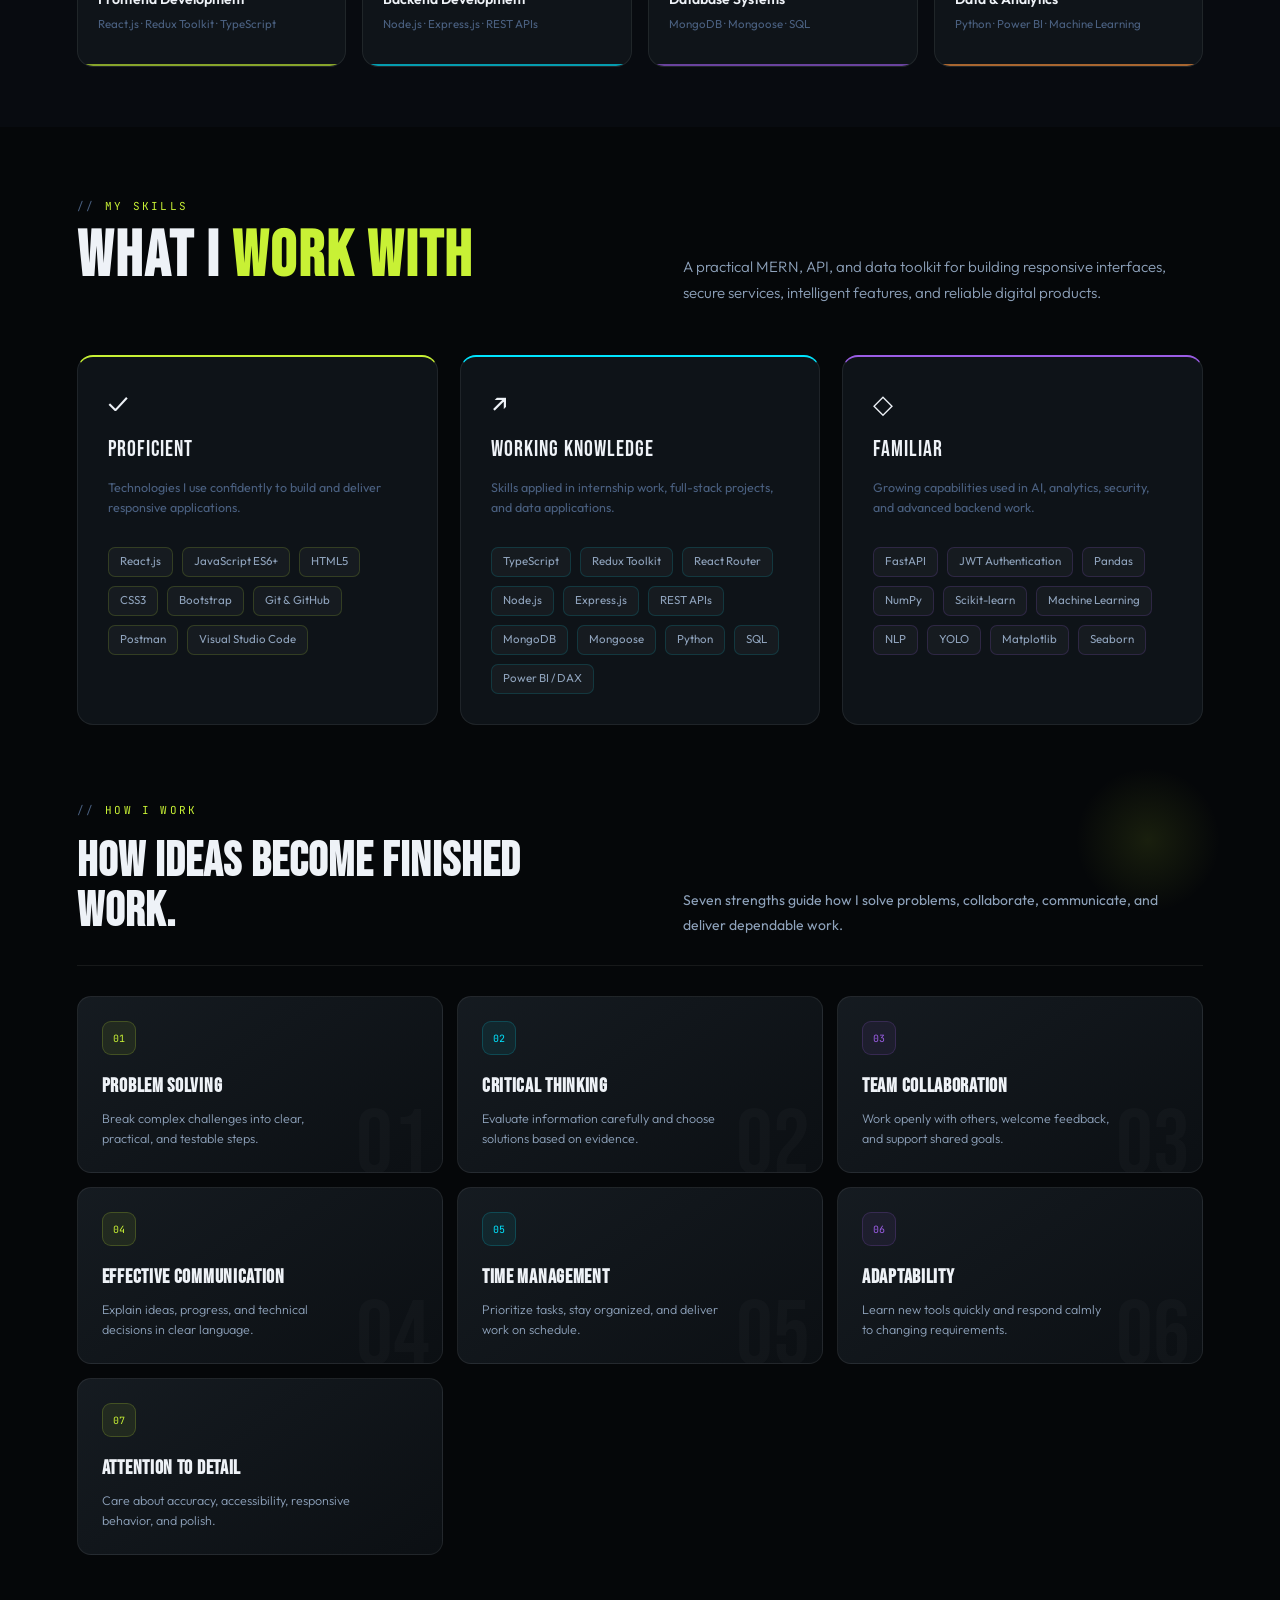
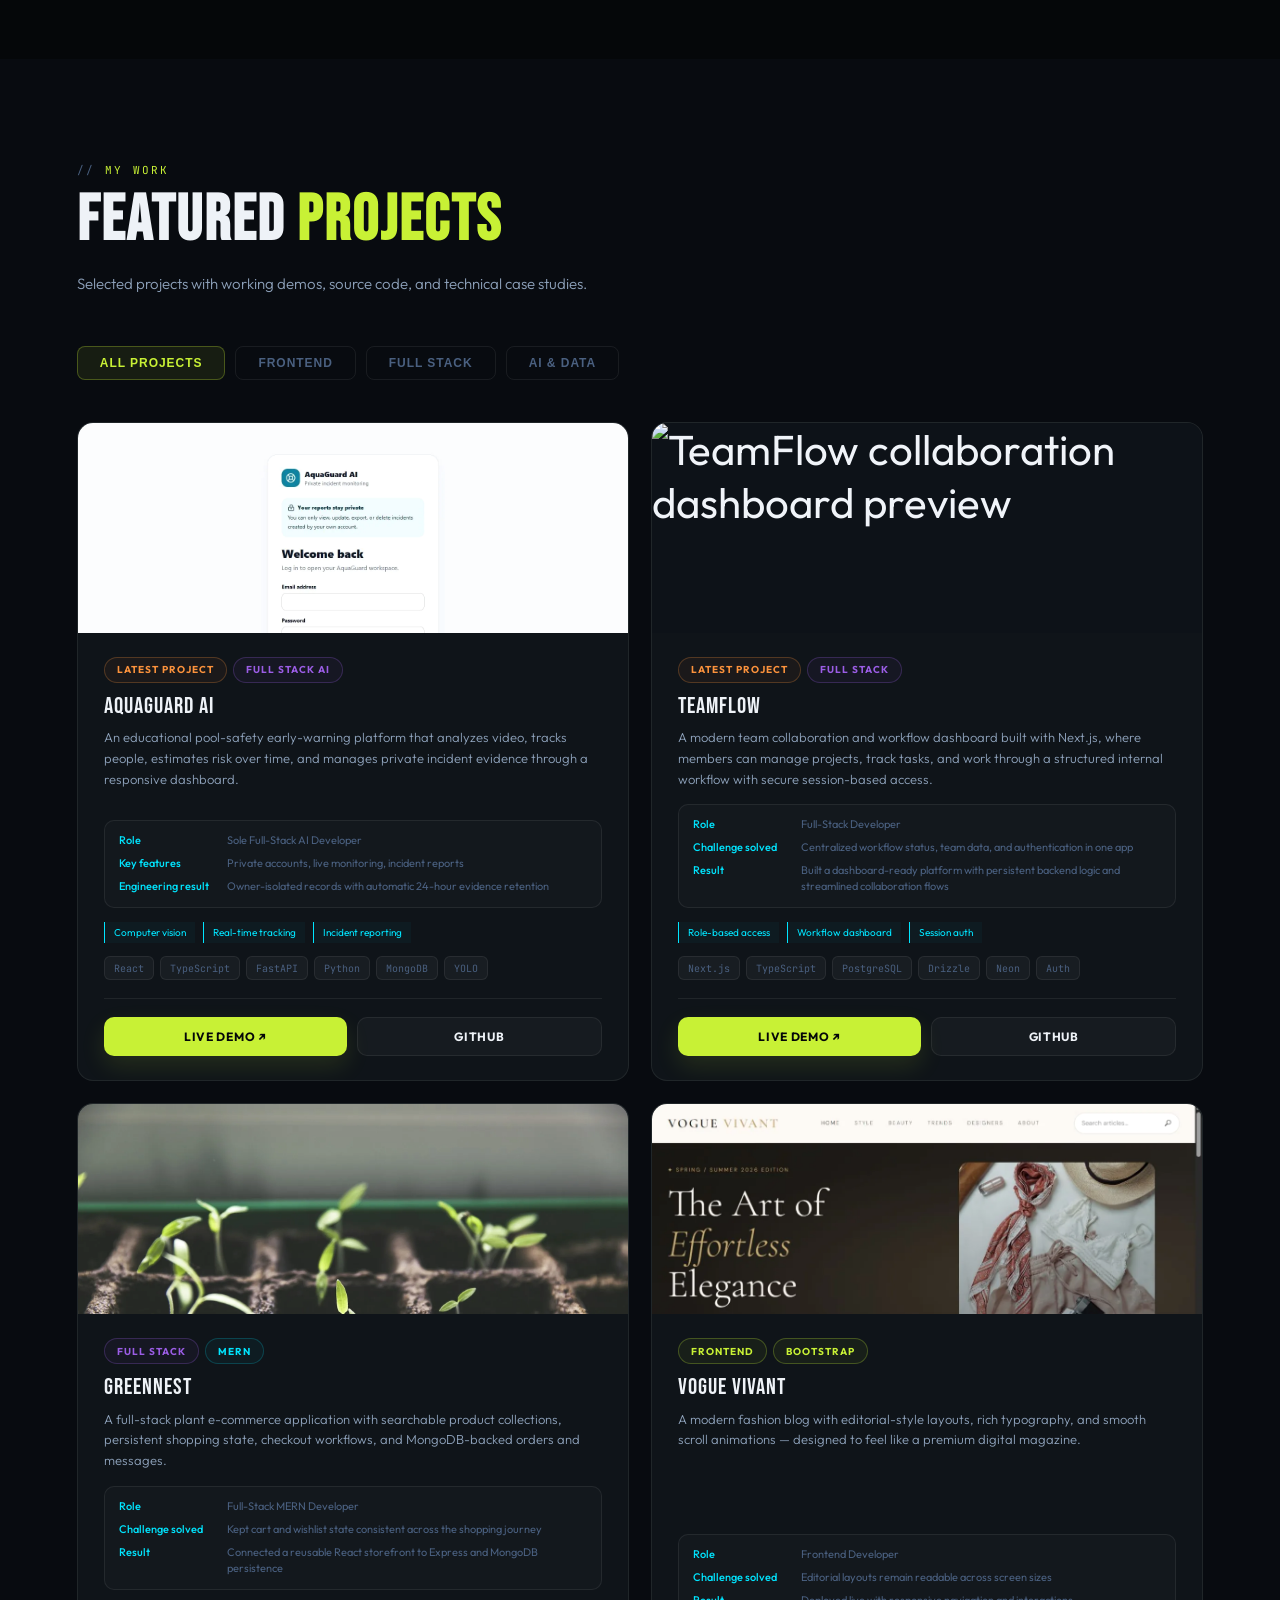
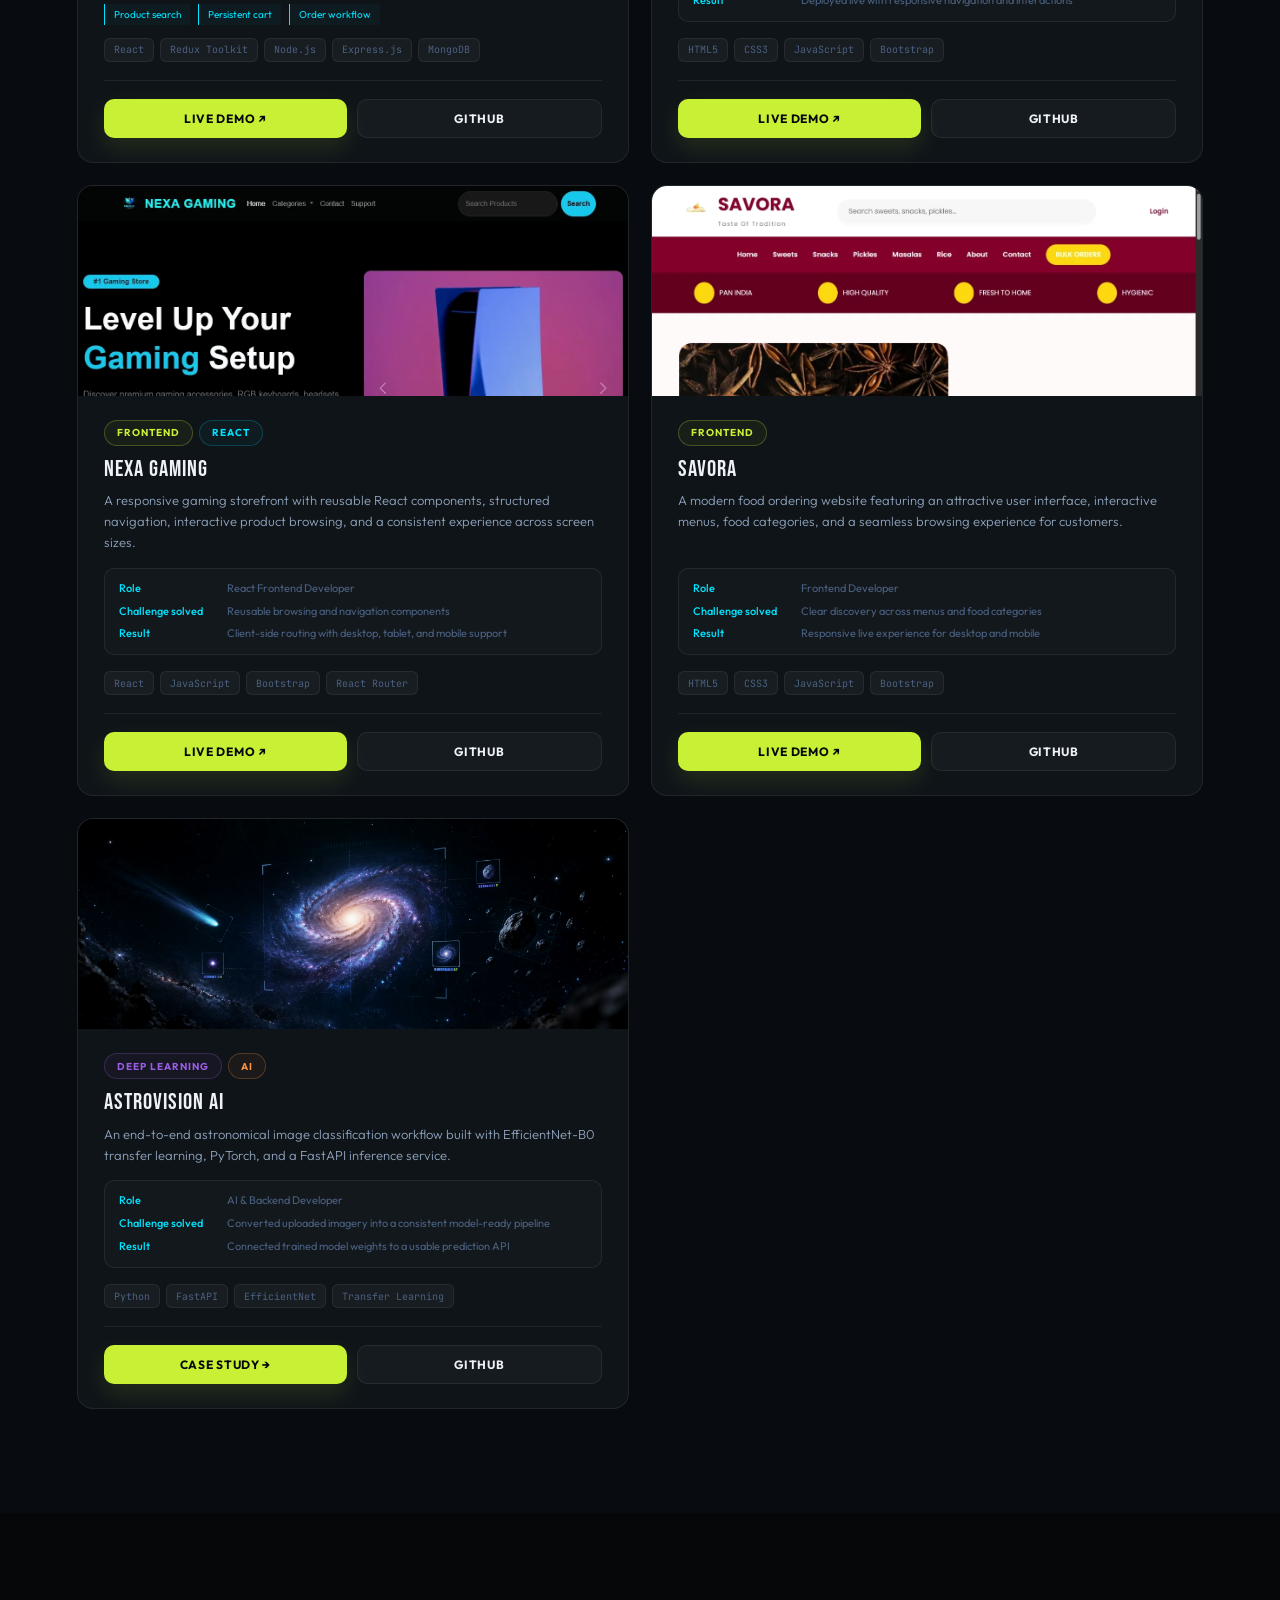
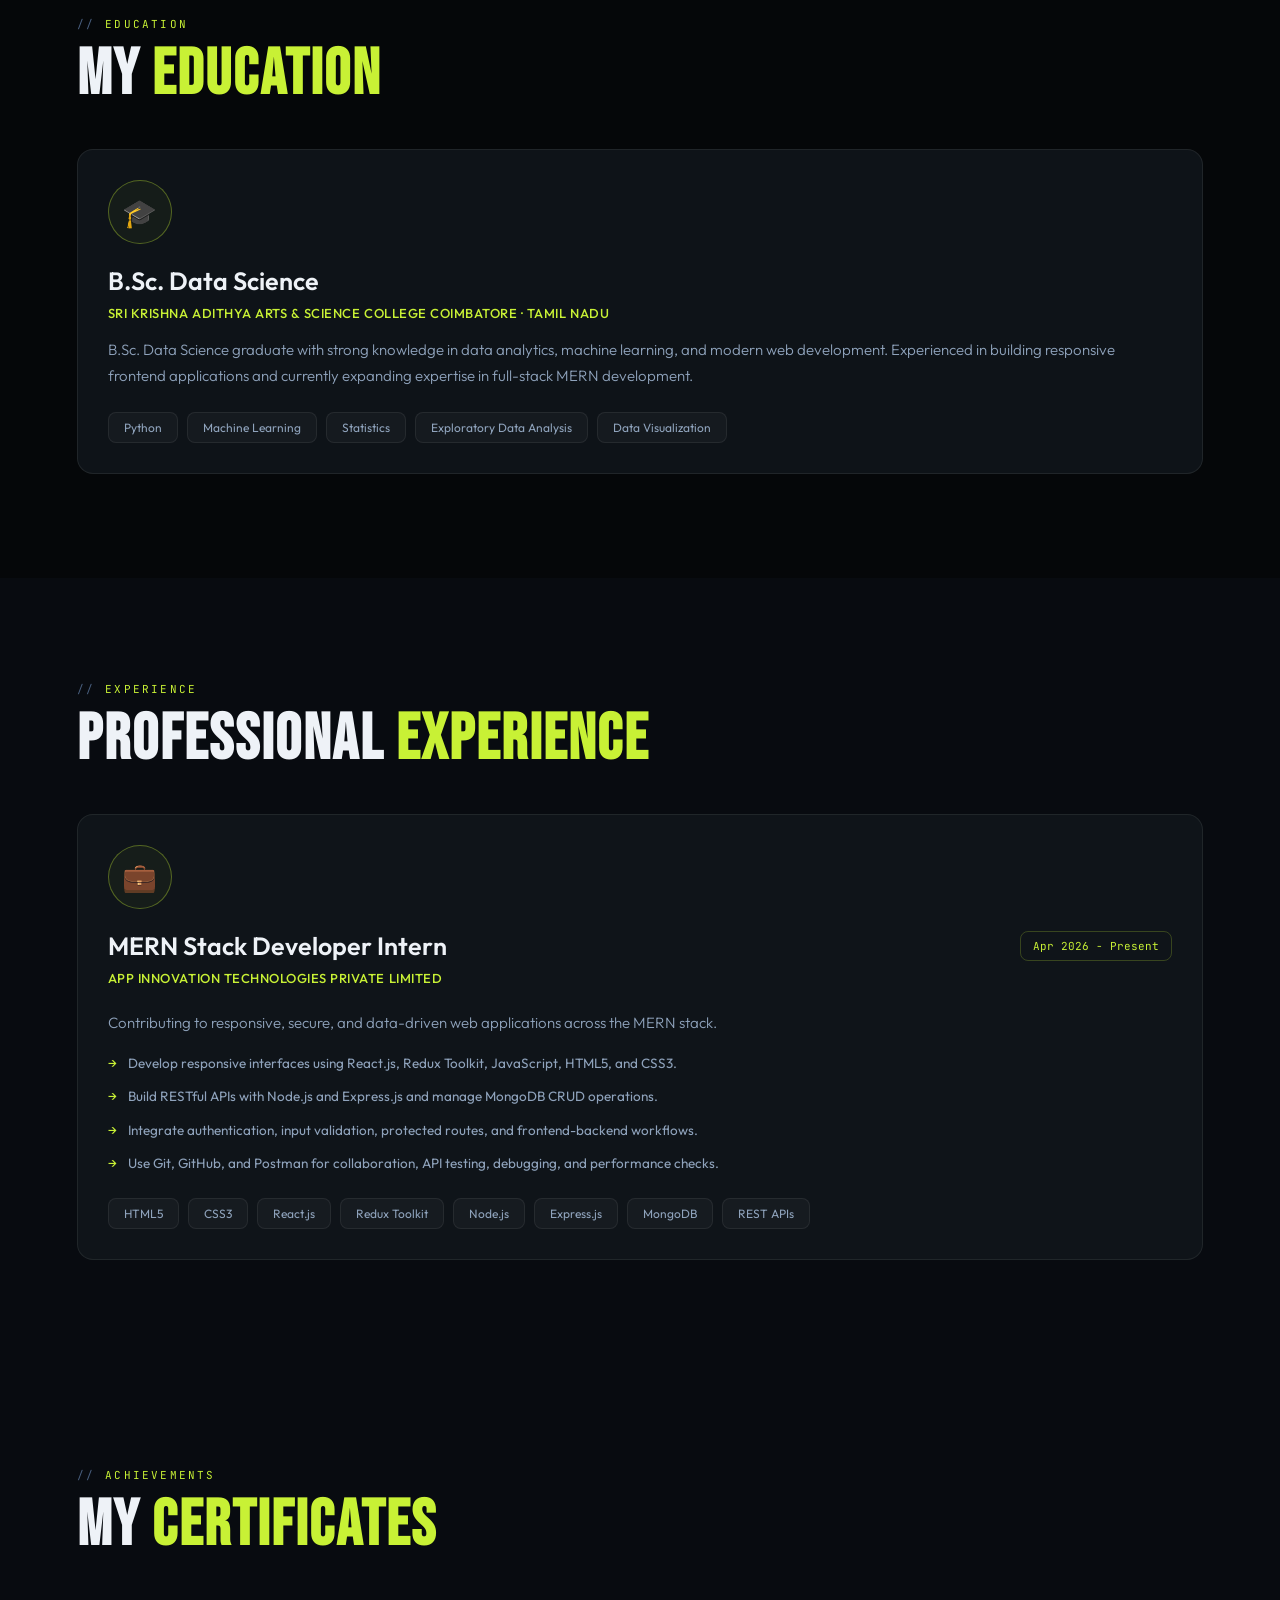
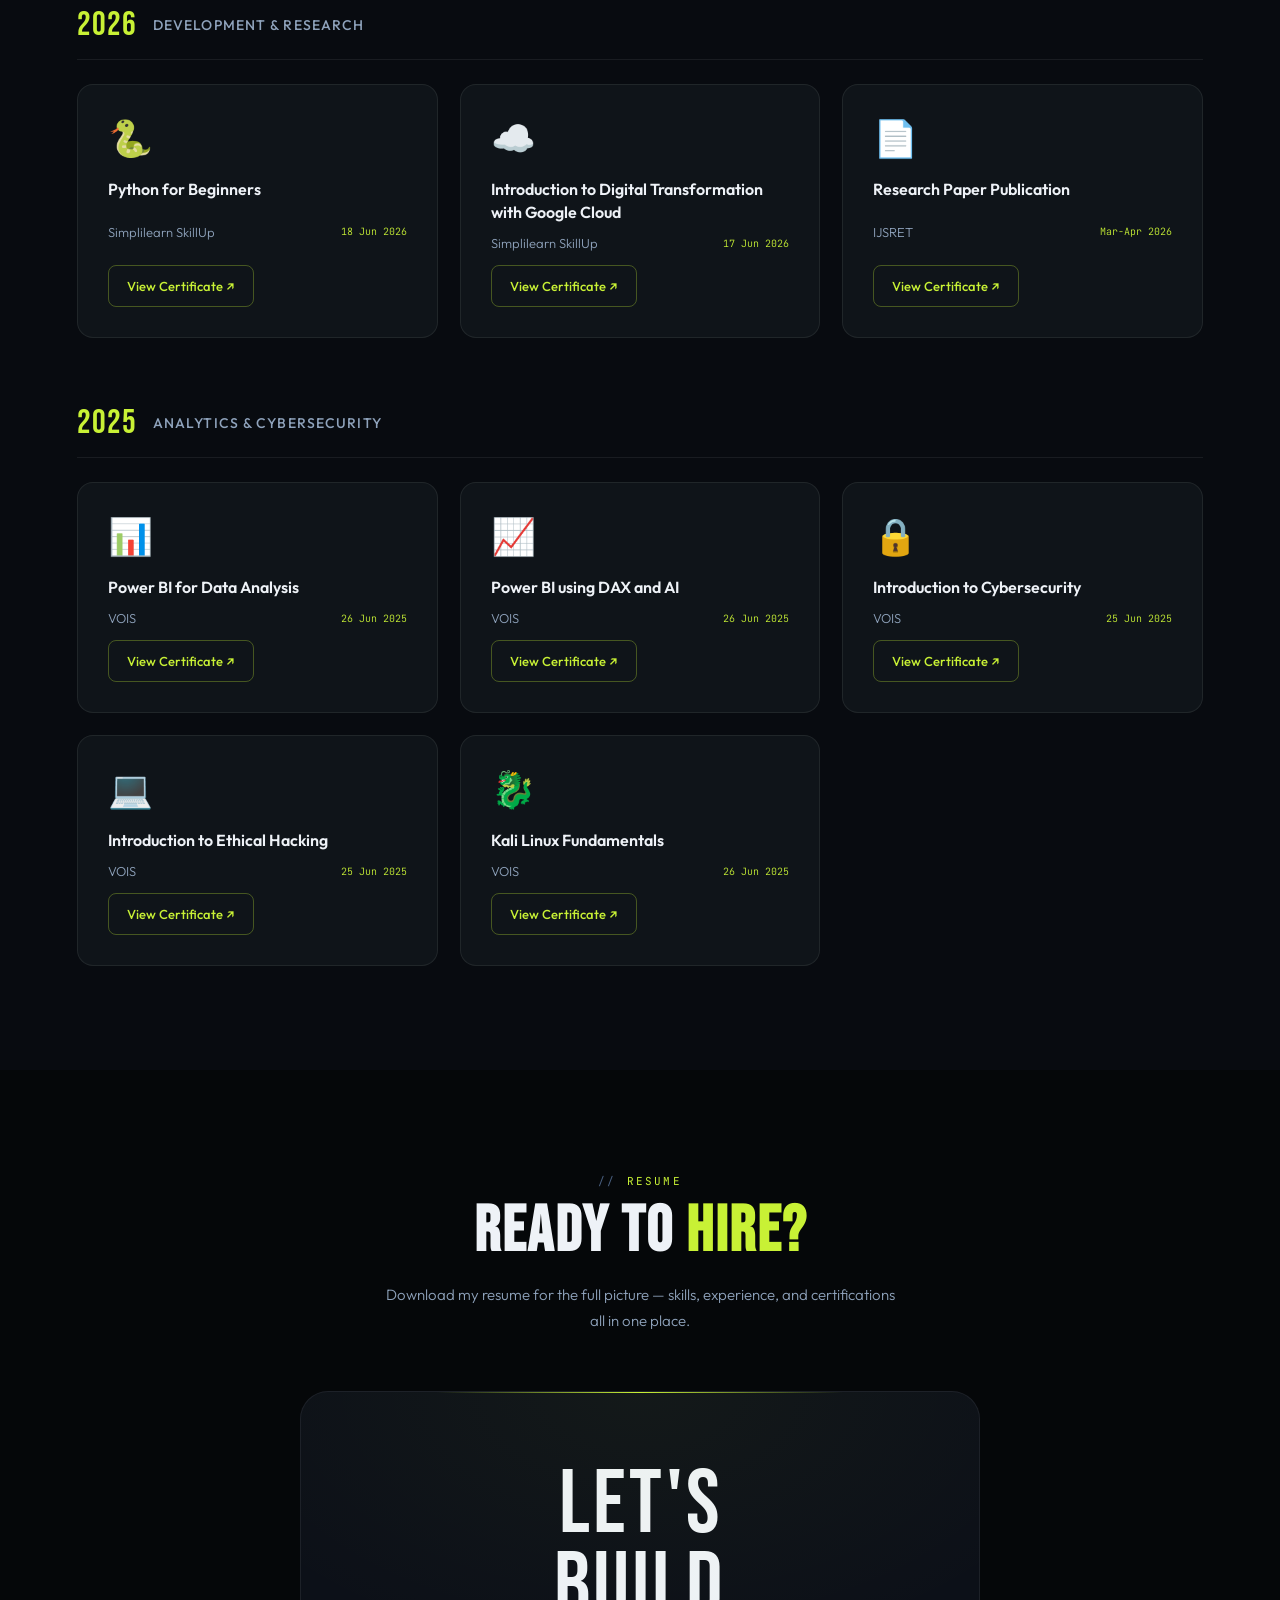
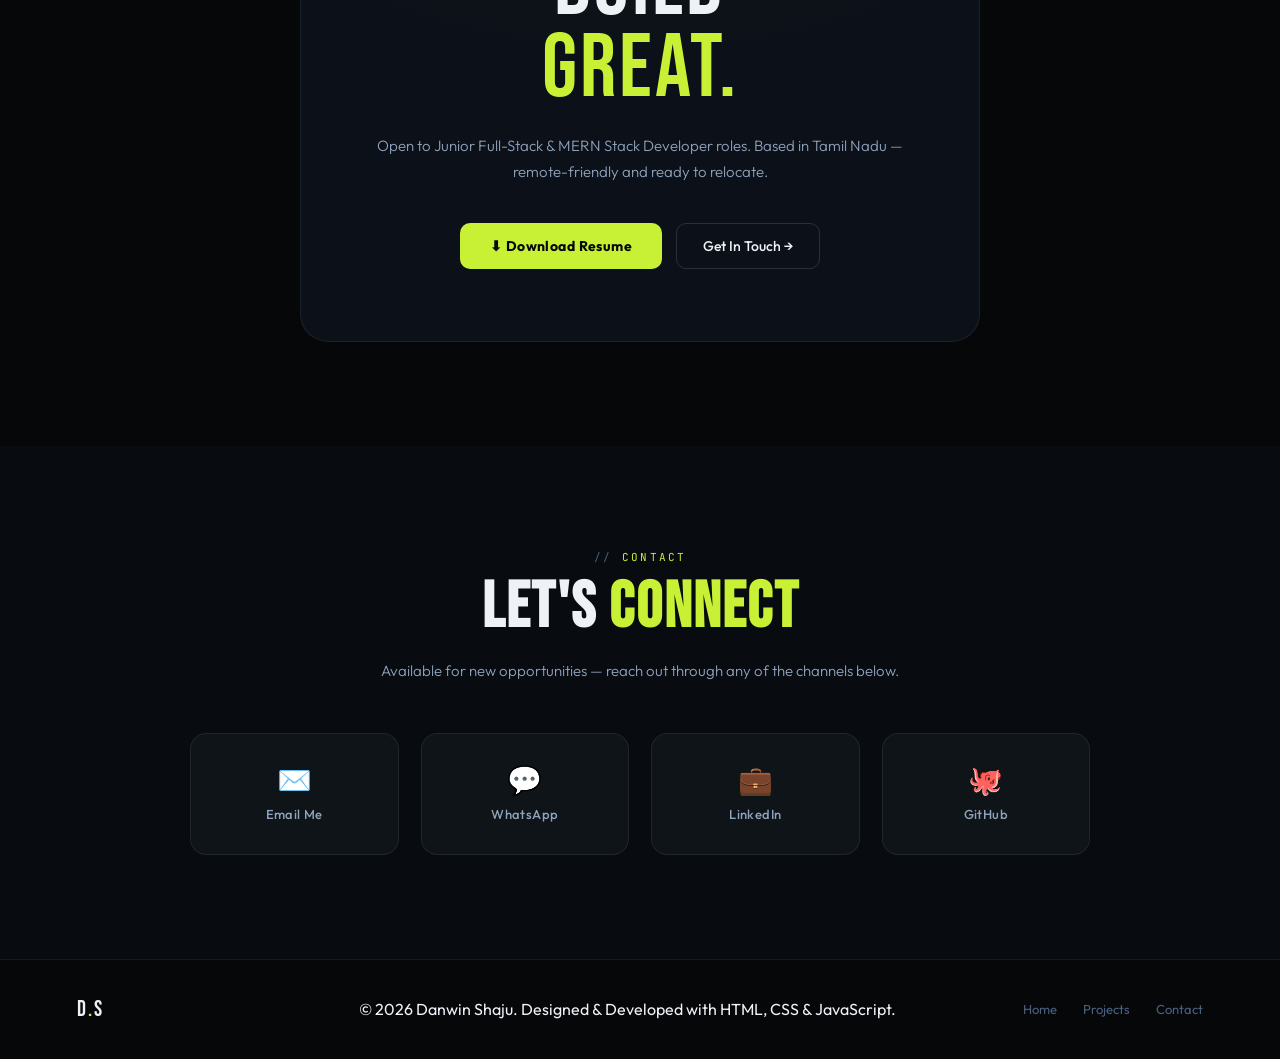
==== commit e2defcaf: "Fix TeamFlow preview image" ====
--- a/docs/index.html
+++ b/docs/index.html
@@ -257,37 +257,17 @@
           <div class="project-evidence"><span><strong>Role</strong>Sole Full-Stack AI Developer</span><span><strong>Key features</strong>Private accounts, live monitoring, incident reports</span><span><strong>Engineering result</strong>Owner-isolated records with automatic 24-hour evidence retention</span></div>
           <div class="project-proof"><span>Computer vision</span><span>Real-time tracking</span><span>Incident reporting</span></div>
           <div class="proj-stack"><span class="ps-chip">React</span><span class="ps-chip">TypeScript</span><span class="ps-chip">FastAPI</span><span class="ps-chip">Python</span><span class="ps-chip">MongoDB</span><span class="ps-chip">YOLO</span></div>
+          <div class="proj-actions">
+            <a href="https://github.com/Danwinshaju/AquaGuard-AI" target="_blank" rel="noopener" class="proj-link primary-link">Live Demo ↗</a>
+            <a href="https://github.com/Danwinshaju/AquaGuard-AI" target="_blank" rel="noopener" class="proj-link secondary-link">GitHub</a>
+          </div>
         </div>
       </div>
 
 
       <div class="proj-card proj-featured reveal d1" data-cat="fullstack">
-        <div class="proj-thumb teamflow-thumb project-preview">
-          <div class="teamflow-scene" aria-hidden="true">
-            <div class="teamflow-window">
-              <div class="teamflow-topbar">
-                <span class="teamflow-dot"></span>
-                <span class="teamflow-dot"></span>
-                <span class="teamflow-dot"></span>
-              </div>
-              <div class="teamflow-layout">
-                <aside class="teamflow-sidebar">
-                  <span></span>
-                  <span></span>
-                  <span></span>
-                </aside>
-                <main class="teamflow-main">
-                  <div class="teamflow-headerline"></div>
-                  <div class="teamflow-panels">
-                    <div class="mini-panel mini-panel-lg"></div>
-                    <div class="mini-panel"></div>
-                    <div class="mini-panel"></div>
-                  </div>
-                  <div class="teamflow-chart"></div>
-                </main>
-              </div>
-            </div>
-          </div>
+        <div class="proj-thumb project-preview">
+          <img src="./assets/project-previews/teamflow-dashboard.svg" alt="TeamFlow collaboration dashboard preview" loading="lazy">
           <div class="proj-overlay">
             <a href="./teamflow-case-study.html" class="pov-btn pov-demo">Case Study →</a>
             <a href="https://github.com/Danwinshaju/TeamFlow" target="_blank" rel="noopener" class="pov-btn pov-code">GitHub</a>
@@ -310,6 +290,10 @@
             <span class="ps-chip">Neon</span>
             <span class="ps-chip">Auth</span>
           </div>
+          <div class="proj-actions">
+            <a href="https://github.com/Danwinshaju/TeamFlow" target="_blank" rel="noopener" class="proj-link primary-link">Live Demo ↗</a>
+            <a href="https://github.com/Danwinshaju/TeamFlow" target="_blank" rel="noopener" class="proj-link secondary-link">GitHub</a>
+          </div>
         </div>
       </div>
 
@@ -338,6 +322,10 @@
             <span class="ps-chip">Express.js</span>
             <span class="ps-chip">MongoDB</span>
           </div>
+          <div class="proj-actions">
+            <a href="https://danwinshaju.github.io/GreenNest/" target="_blank" rel="noopener" class="proj-link primary-link">Live Demo ↗</a>
+            <a href="https://github.com/Danwinshaju/GreenNest" target="_blank" rel="noopener" class="proj-link secondary-link">GitHub</a>
+          </div>
         </div>
       </div>
 
@@ -364,6 +352,10 @@
             <span class="ps-chip">JavaScript</span>
             <span class="ps-chip">Bootstrap</span>
           </div>
+          <div class="proj-actions">
+            <a href="https://danwinshaju.github.io/vogue-vivant/" target="_blank" rel="noopener" class="proj-link primary-link">Live Demo ↗</a>
+            <a href="https://github.com/Danwinshaju/vogue-vivant" target="_blank" rel="noopener" class="proj-link secondary-link">GitHub</a>
+          </div>
         </div>
       </div>
 
@@ -389,6 +381,10 @@
             <span class="ps-chip">Bootstrap</span>
             <span class="ps-chip">React Router</span>
           </div>
+          <div class="proj-actions">
+            <a href="https://danwinshaju.github.io/NEXA-GAMING-WEB-PAGE/" target="_blank" rel="noopener" class="proj-link primary-link">Live Demo ↗</a>
+            <a href="https://github.com/Danwinshaju/NEXA-GAMING-WEB-PAGE" target="_blank" rel="noopener" class="proj-link secondary-link">GitHub</a>
+          </div>
         </div>
       </div>
 
@@ -413,6 +409,10 @@
             <span class="ps-chip">JavaScript</span>
             <span class="ps-chip">Bootstrap</span>
           </div>
+          <div class="proj-actions">
+            <a href="https://danwinshaju.github.io/savora/" target="_blank" rel="noopener" class="proj-link primary-link">Live Demo ↗</a>
+            <a href="https://github.com/Danwinshaju/savora" target="_blank" rel="noopener" class="proj-link secondary-link">GitHub</a>
+          </div>
         </div>
       </div>
 
@@ -437,6 +437,10 @@
             <span class="ps-chip">FastAPI</span>
             <span class="ps-chip">EfficientNet</span>
             <span class="ps-chip">Transfer Learning</span>
+          </div>
+          <div class="proj-actions">
+            <a href="./astrovision-case-study.html" class="proj-link primary-link">Case Study →</a>
+            <a href="https://github.com/Danwinshaju/AstroVision-AI" target="_blank" rel="noopener" class="proj-link secondary-link">GitHub</a>
           </div>
         </div>
       </div>
--- a/docs/about.css
+++ b/docs/about.css
@@ -318,6 +318,11 @@
 .proj-desc{font-size:13.5px;color:var(--text2);line-height:1.75;margin-bottom:20px;font-weight:300;flex:1}
 .proj-stack{display:flex;flex-wrap:wrap;gap:7px}
 .ps-chip{font-family:var(--font-mono);font-size:11px;padding:4px 12px;border-radius:6px;background:rgba(255,255,255,.04);border:1px solid var(--border);color:var(--text3)}
+.proj-actions{display:flex;gap:10px;margin-top:18px;padding-top:18px;border-top:1px solid var(--border)}
+.proj-link{display:inline-flex;align-items:center;justify-content:center;flex:1;padding:11px 14px;border-radius:10px;text-decoration:none;font-size:12px;font-weight:700;letter-spacing:.06em;text-transform:uppercase;transition:transform .2s,box-shadow .2s,border-color .2s}
+.proj-link:hover{transform:translateY(-2px)}
+.primary-link{background:var(--lime);color:#050709;box-shadow:0 10px 24px rgba(200,241,53,.12)}
+.secondary-link{background:rgba(255,255,255,.03);border:1px solid var(--border);color:var(--text)}
 
 /* ─── EDUCATION / EXPERIENCE ─────────────────── */
 .info-section{padding:110px var(--px);background:var(--bg)}
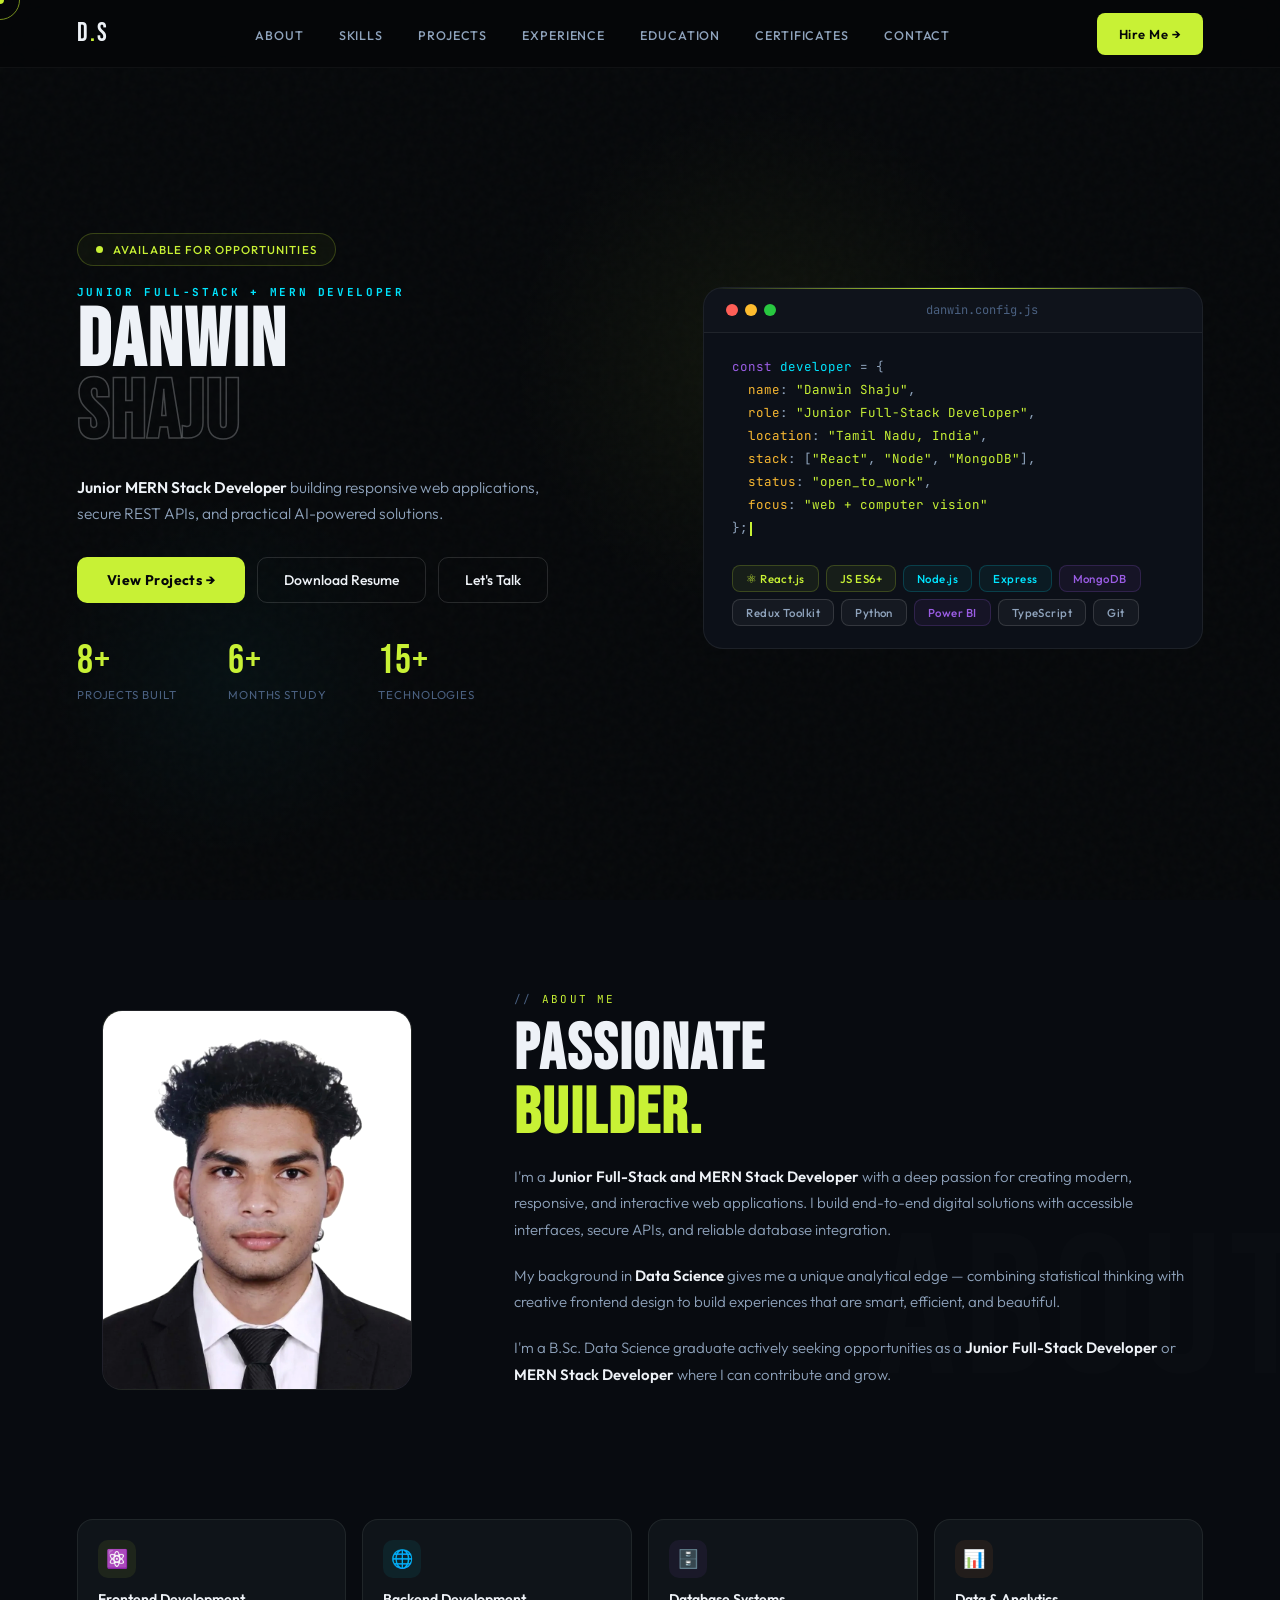
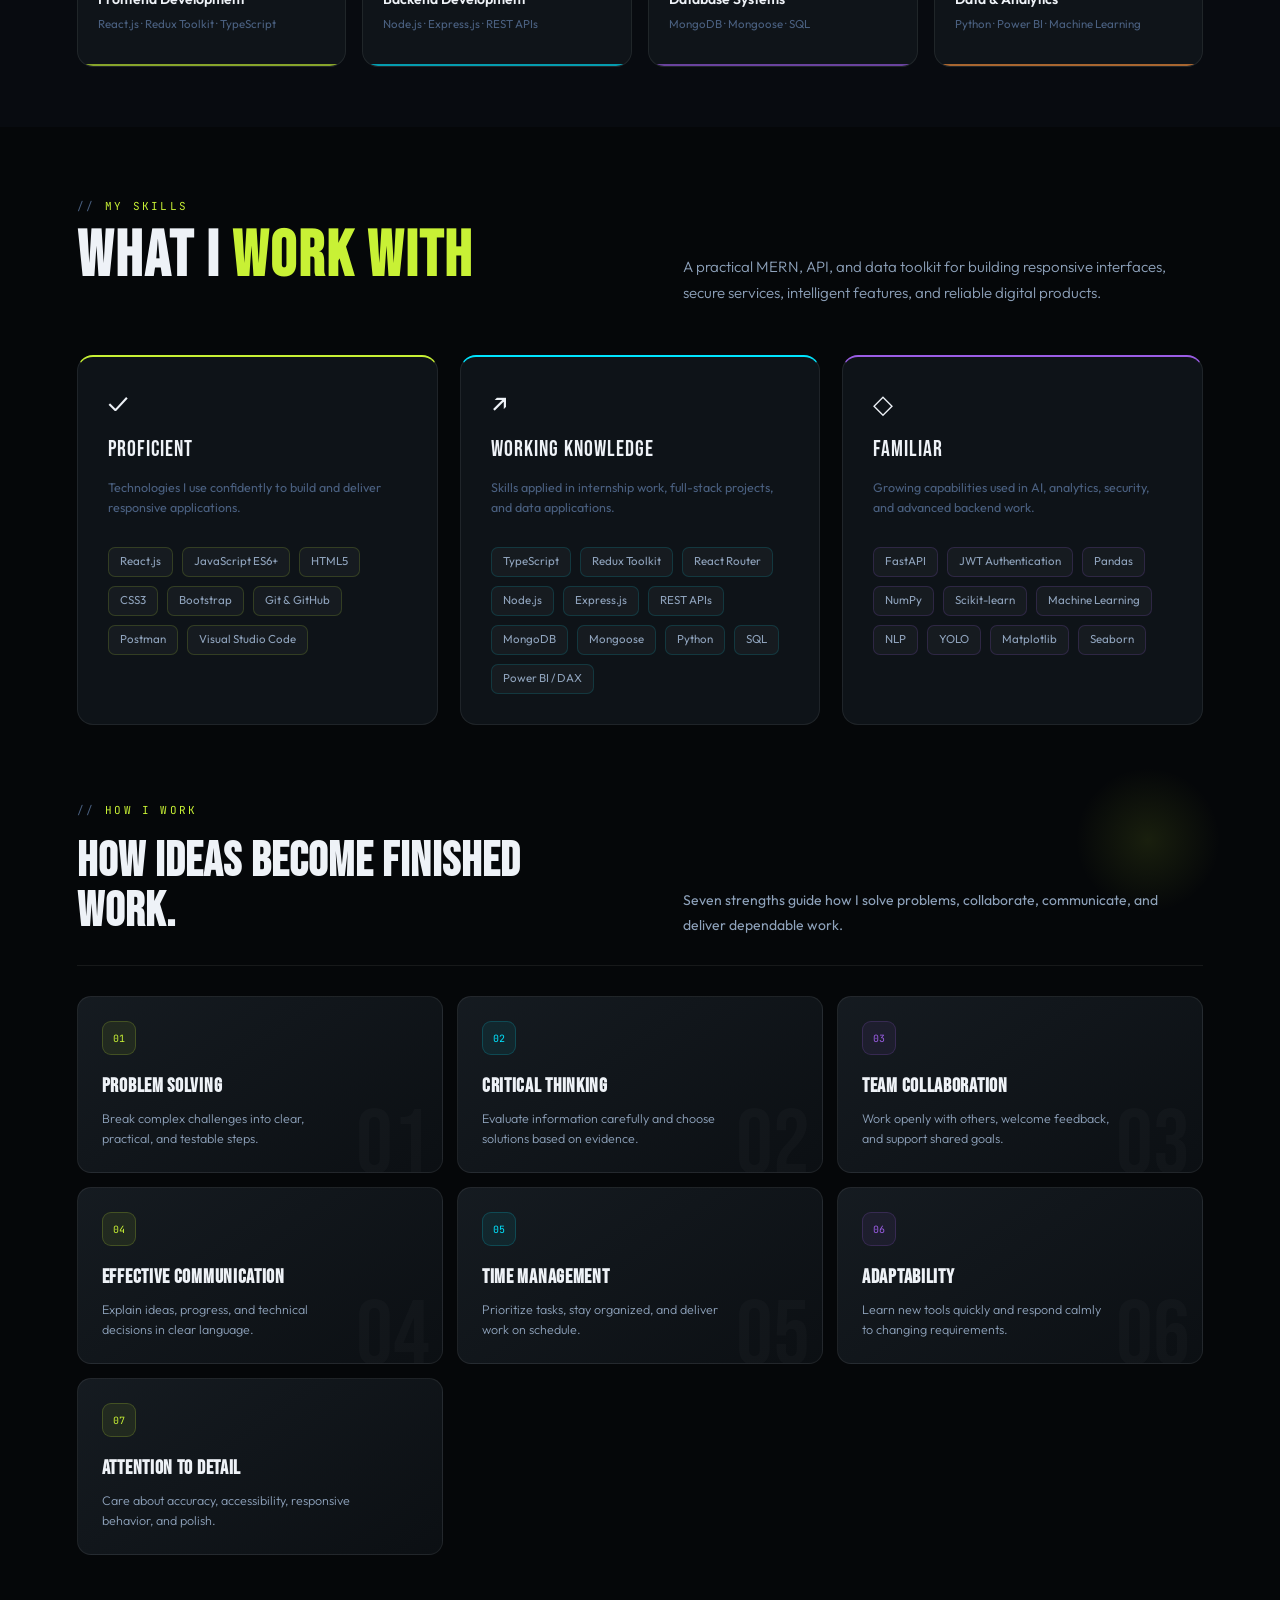
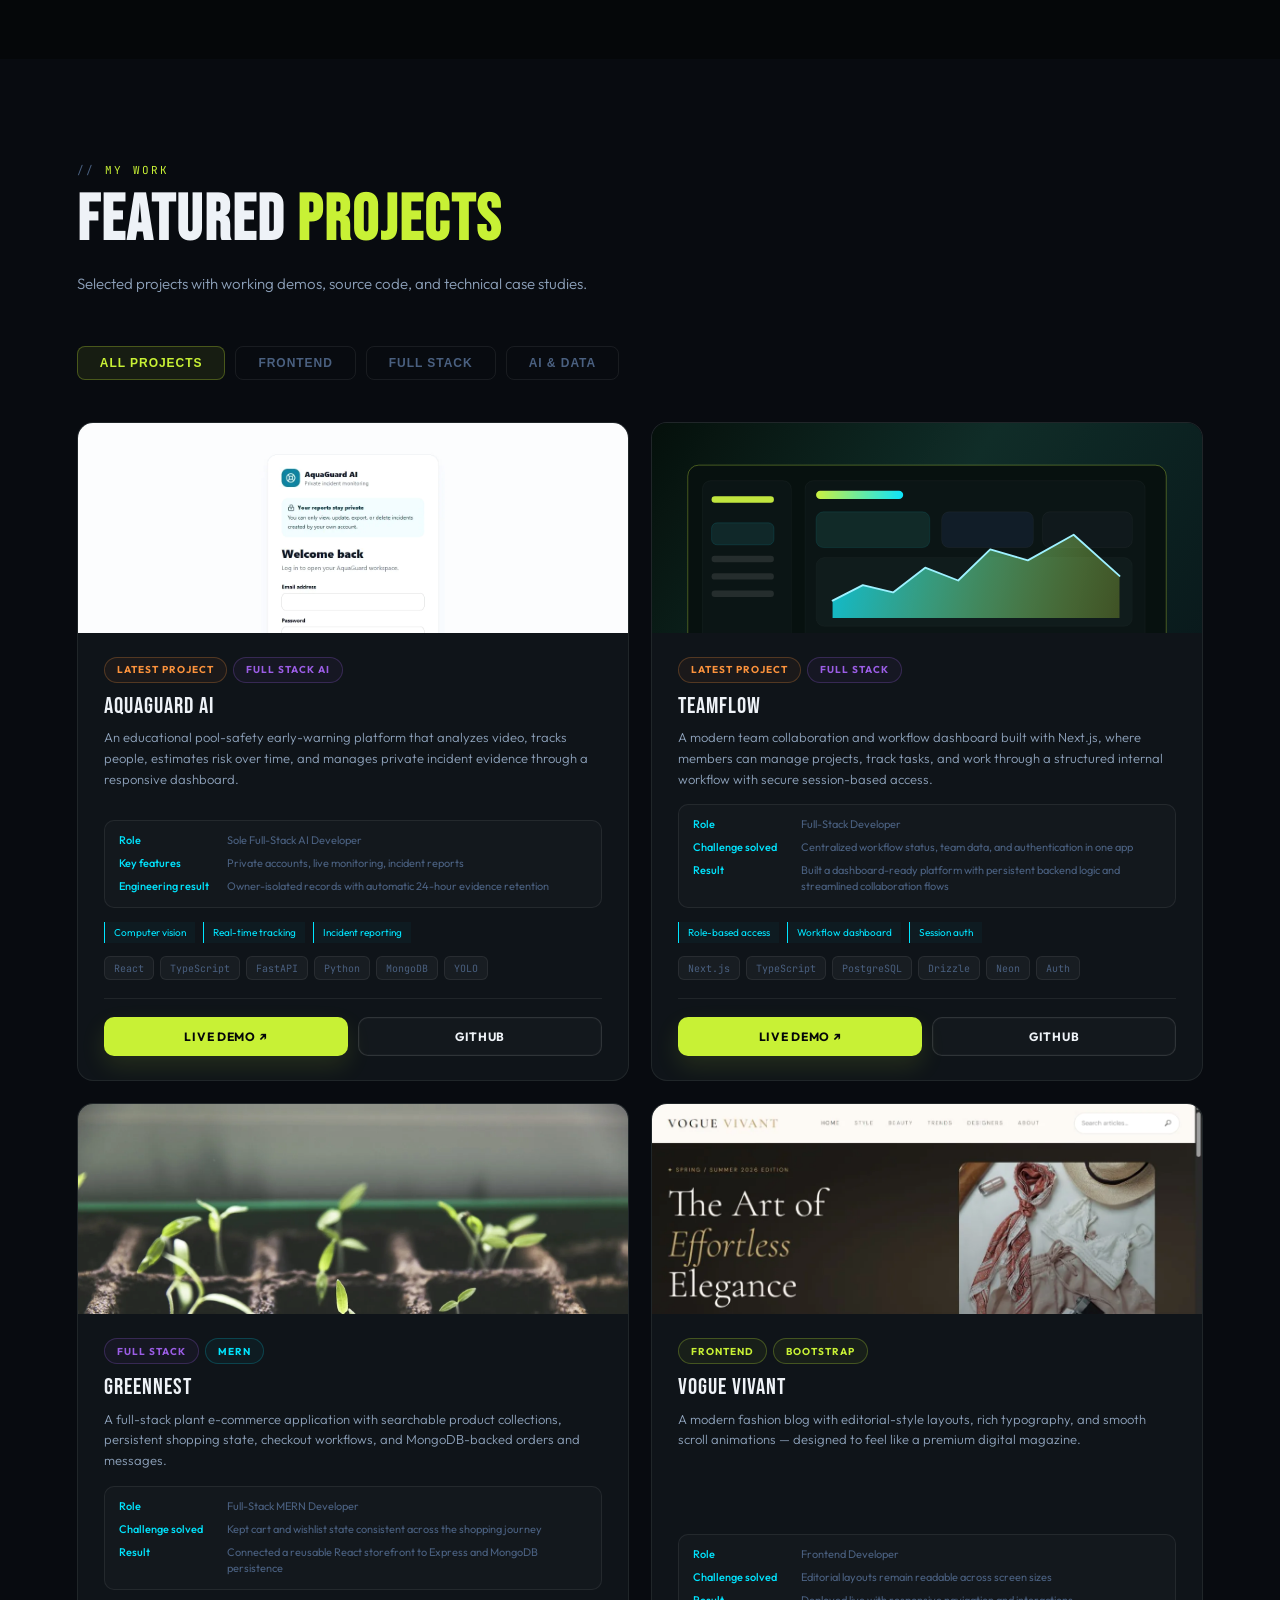
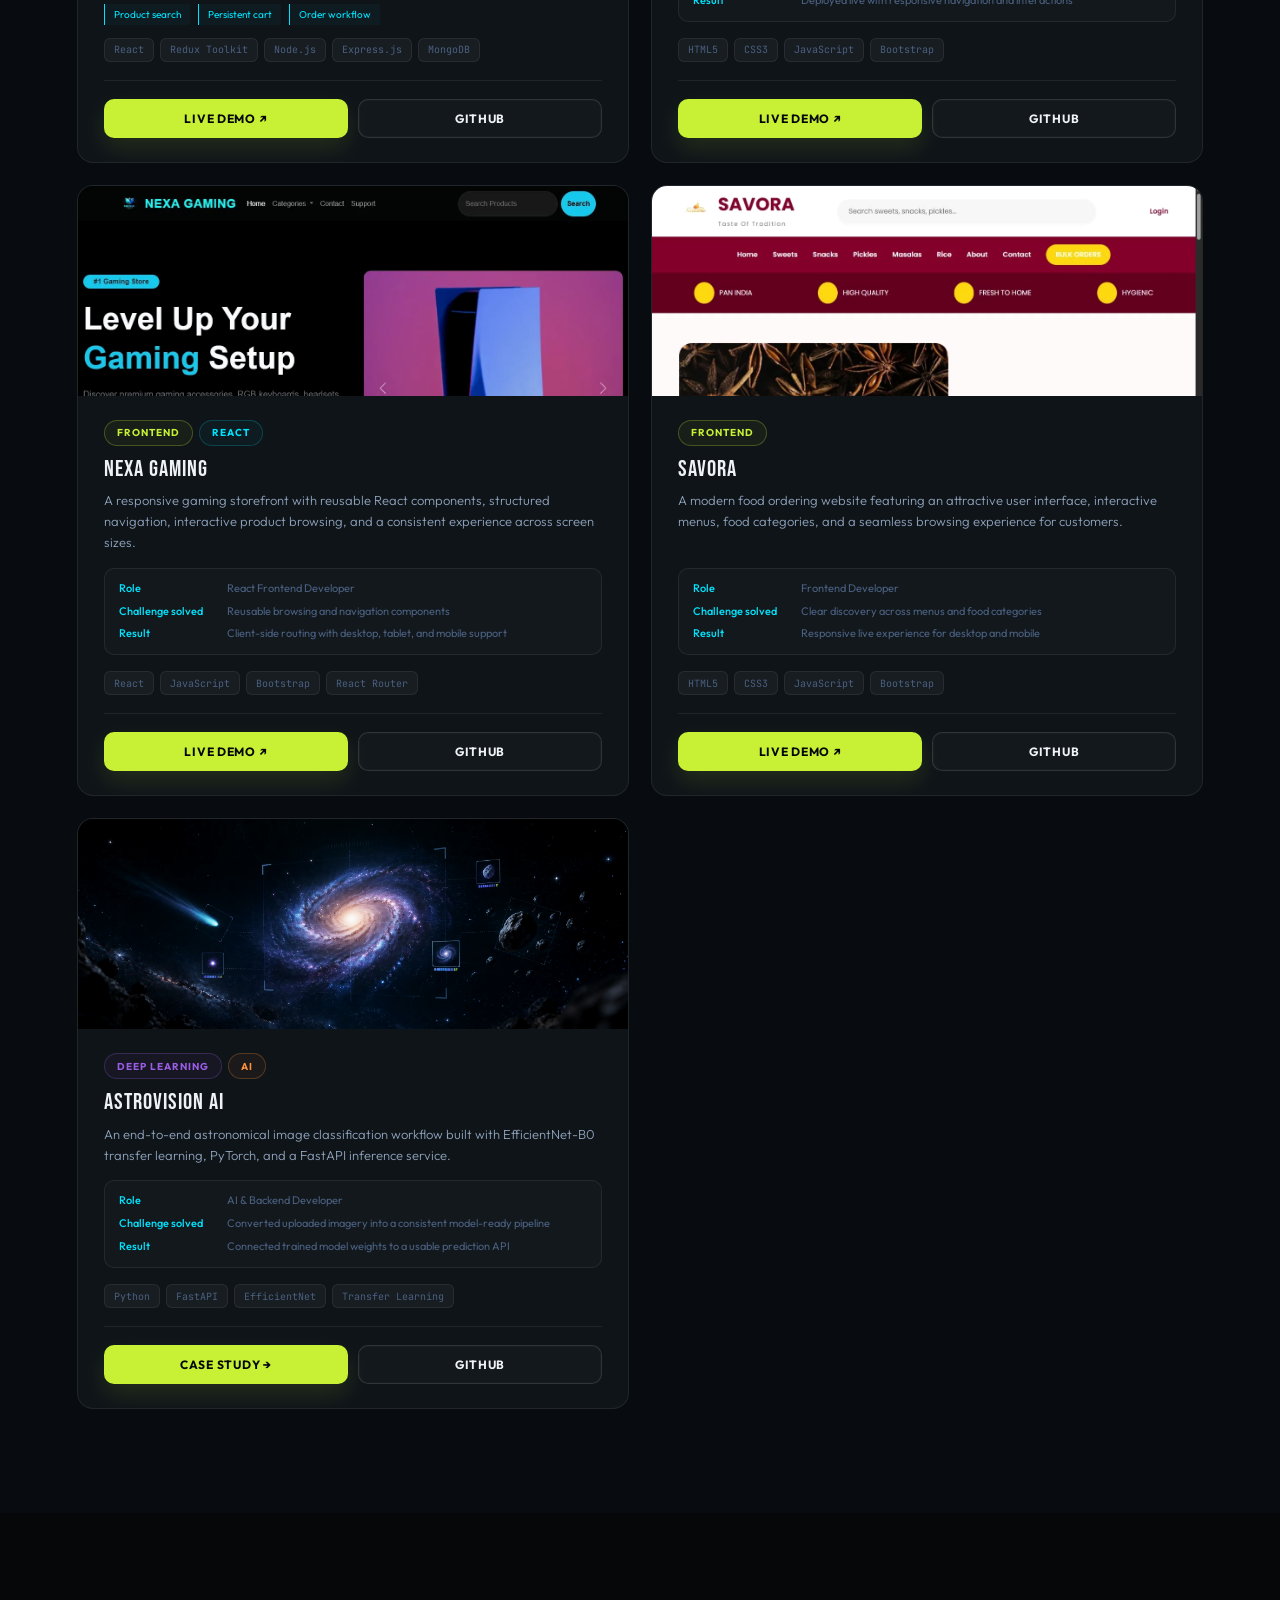
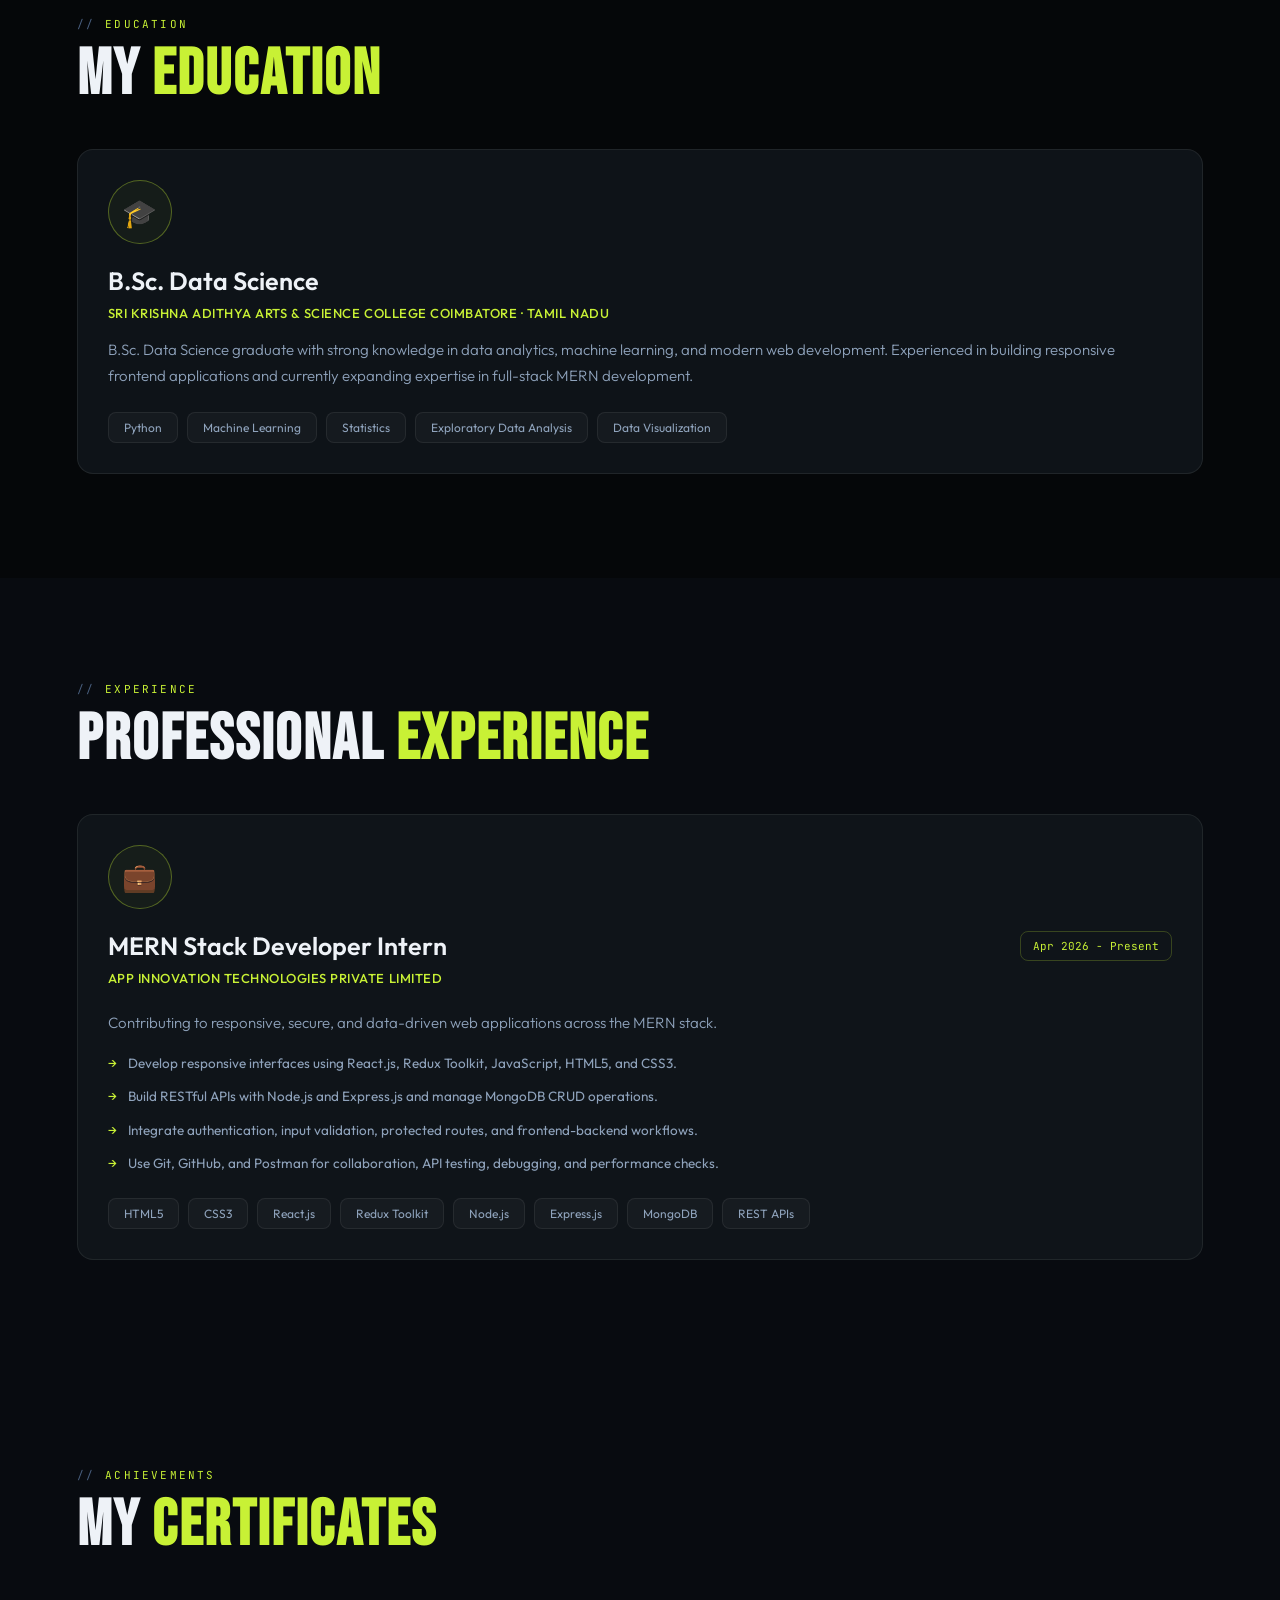
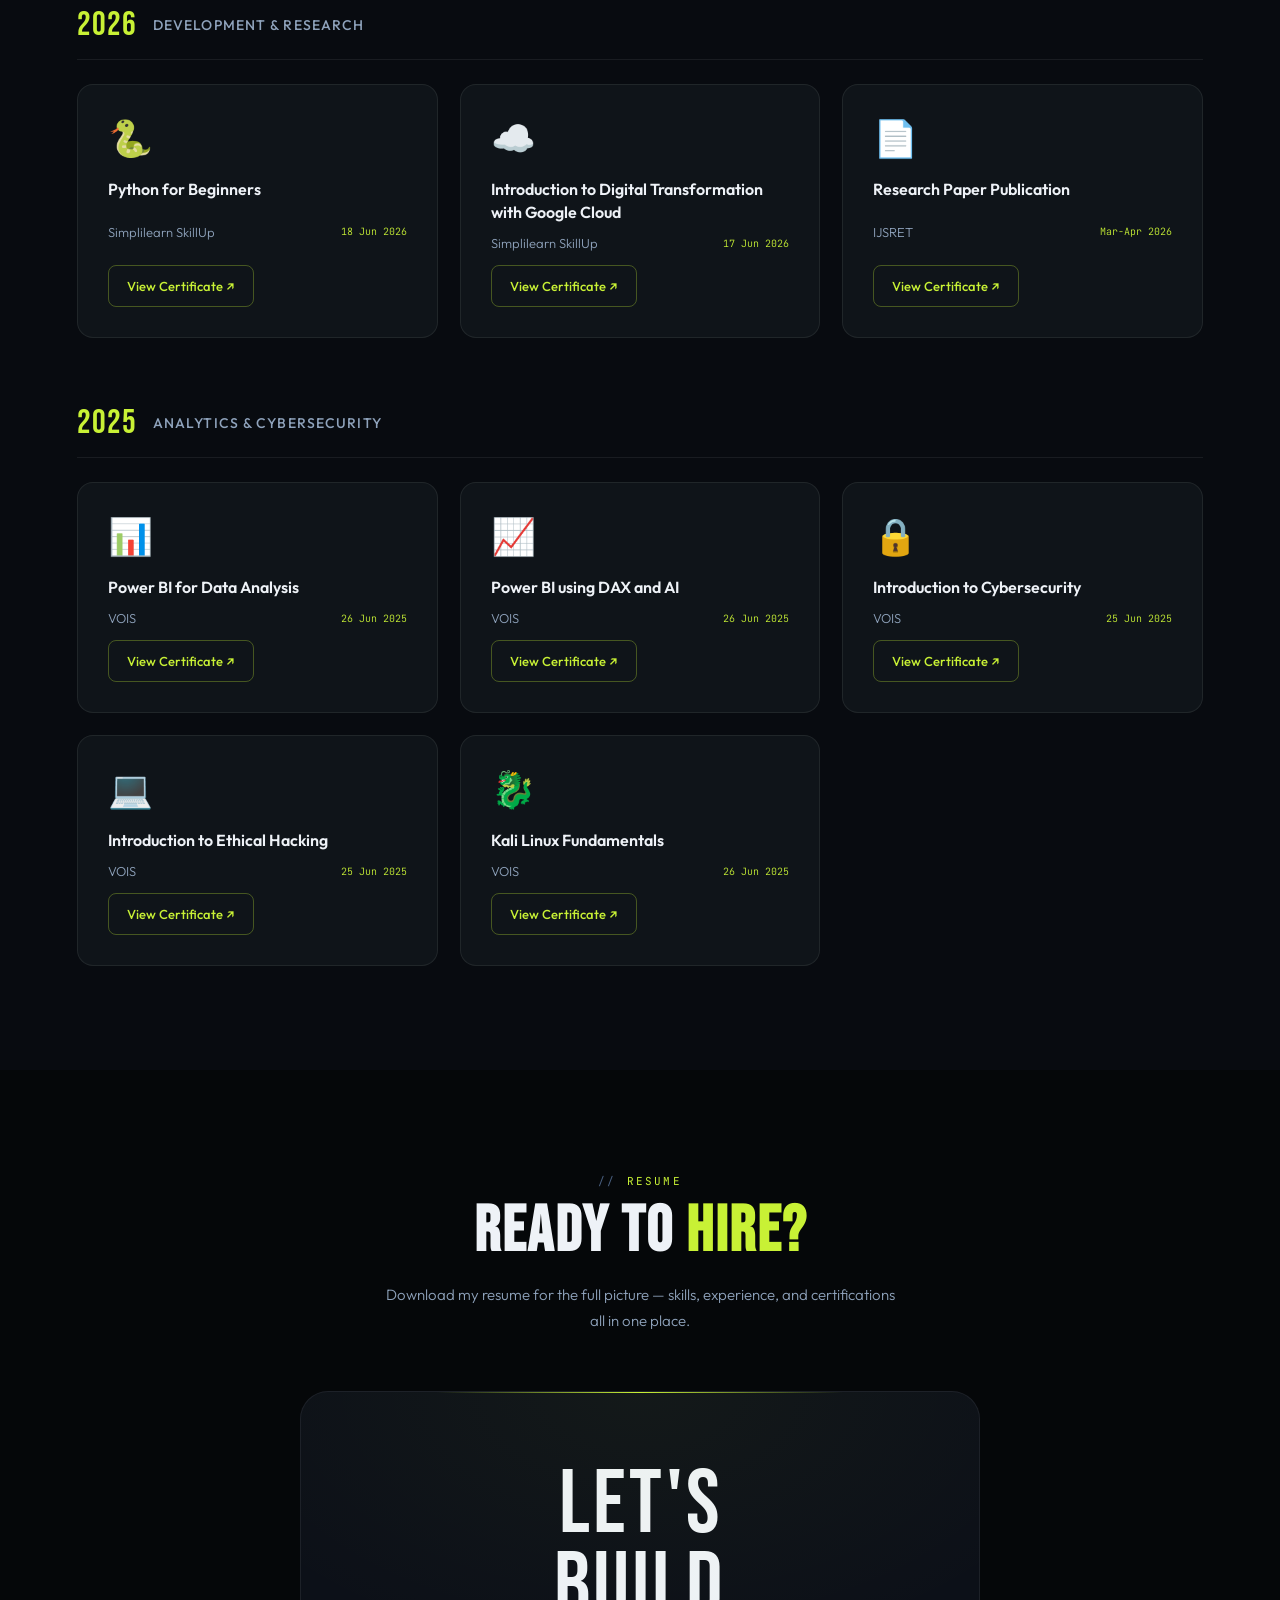
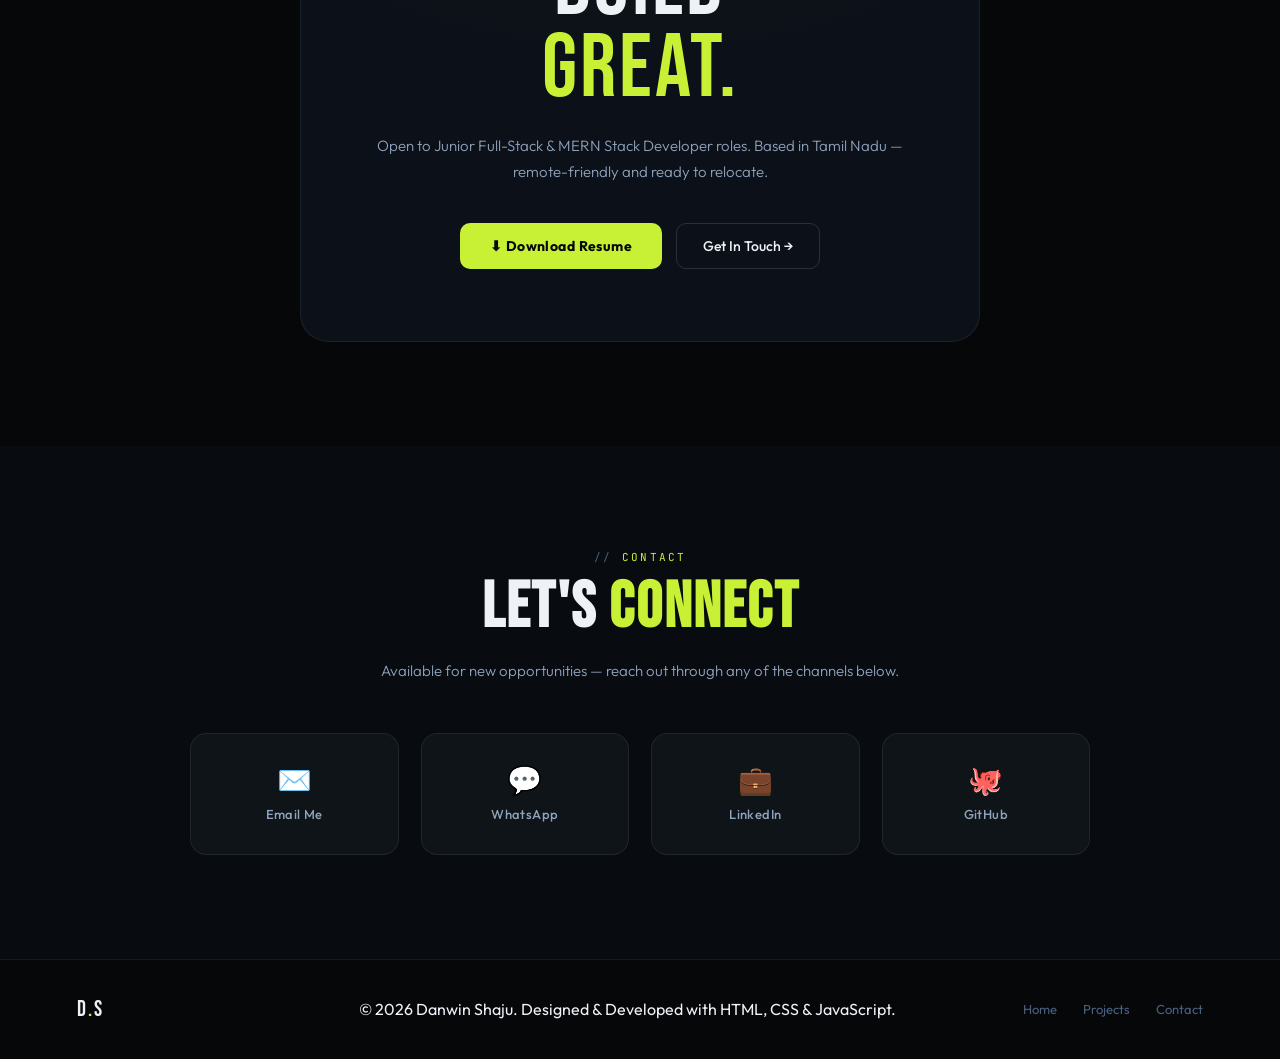
==== commit d362de90: "Refresh portfolio button styles" ====
--- a/docs/index.html
+++ b/docs/index.html
@@ -8,7 +8,7 @@
 <link rel="preconnect" href="https://fonts.googleapis.com">
 <link rel="preconnect" href="https://fonts.gstatic.com" crossorigin>
 <link href="https://fonts.googleapis.com/css2?family=Bebas+Neue&family=Outfit:wght@300;400;500;600;700&family=JetBrains+Mono:wght@400;500&display=swap" rel="stylesheet">
-<link rel="stylesheet" href="./about.css?v=20260827-1">
+<link rel="stylesheet" href="./about.css?v=20260924-2">
 </head>
 <body>
 
--- a/docs/about.css
+++ b/docs/about.css
@@ -321,8 +321,8 @@
 .proj-actions{display:flex;gap:10px;margin-top:18px;padding-top:18px;border-top:1px solid var(--border)}
 .proj-link{display:inline-flex;align-items:center;justify-content:center;flex:1;padding:11px 14px;border-radius:10px;text-decoration:none;font-size:12px;font-weight:700;letter-spacing:.06em;text-transform:uppercase;transition:transform .2s,box-shadow .2s,border-color .2s}
 .proj-link:hover{transform:translateY(-2px)}
-.primary-link{background:var(--lime);color:#050709;box-shadow:0 10px 24px rgba(200,241,53,.12)}
-.secondary-link{background:rgba(255,255,255,.03);border:1px solid var(--border);color:var(--text)}
+.primary-link{background:var(--lime);color:#050709;box-shadow:0 10px 24px rgba(200,241,53,.12);border:1px solid rgba(200,241,53,.45)}
+.secondary-link{background:rgba(255,255,255,.02);border:1px solid rgba(255,255,255,.12);color:var(--text);box-shadow:inset 0 0 0 1px rgba(255,255,255,.02)}
 
 /* ─── EDUCATION / EXPERIENCE ─────────────────── */
 .info-section{padding:110px var(--px);background:var(--bg)}
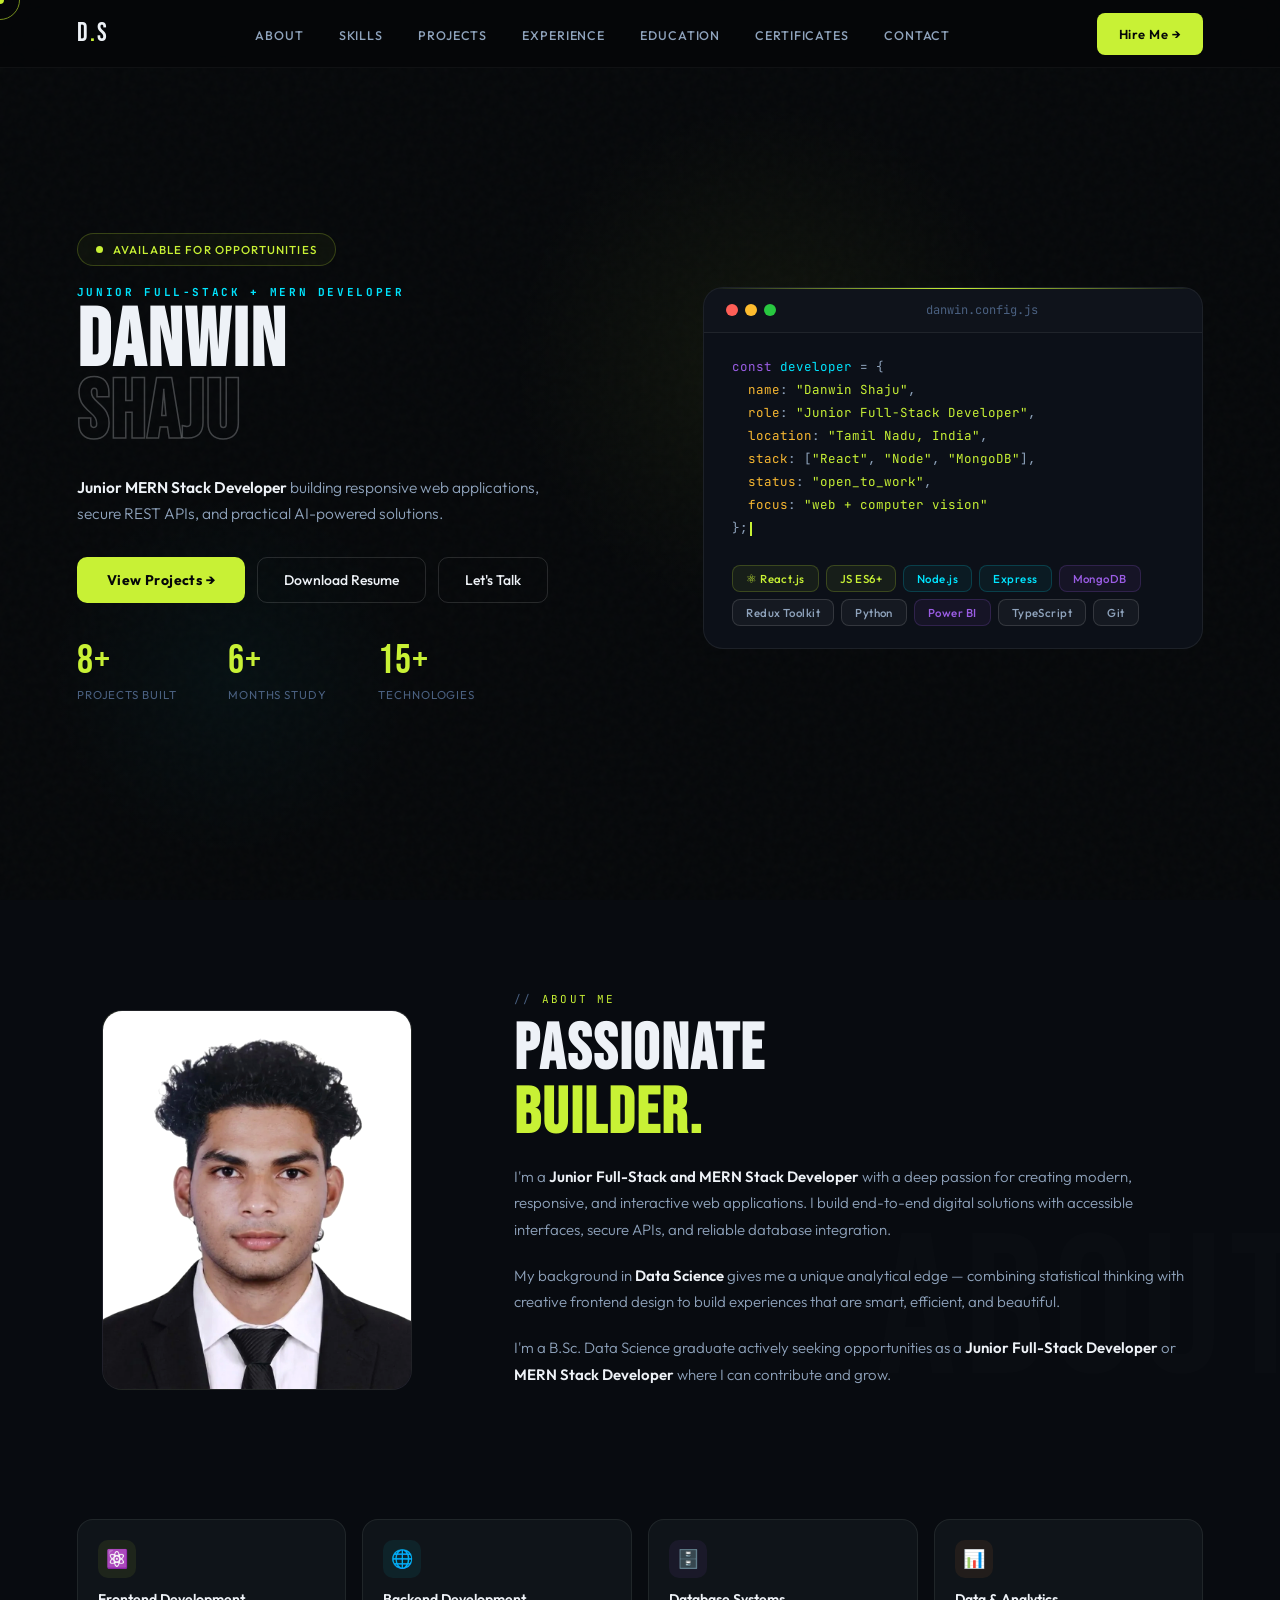
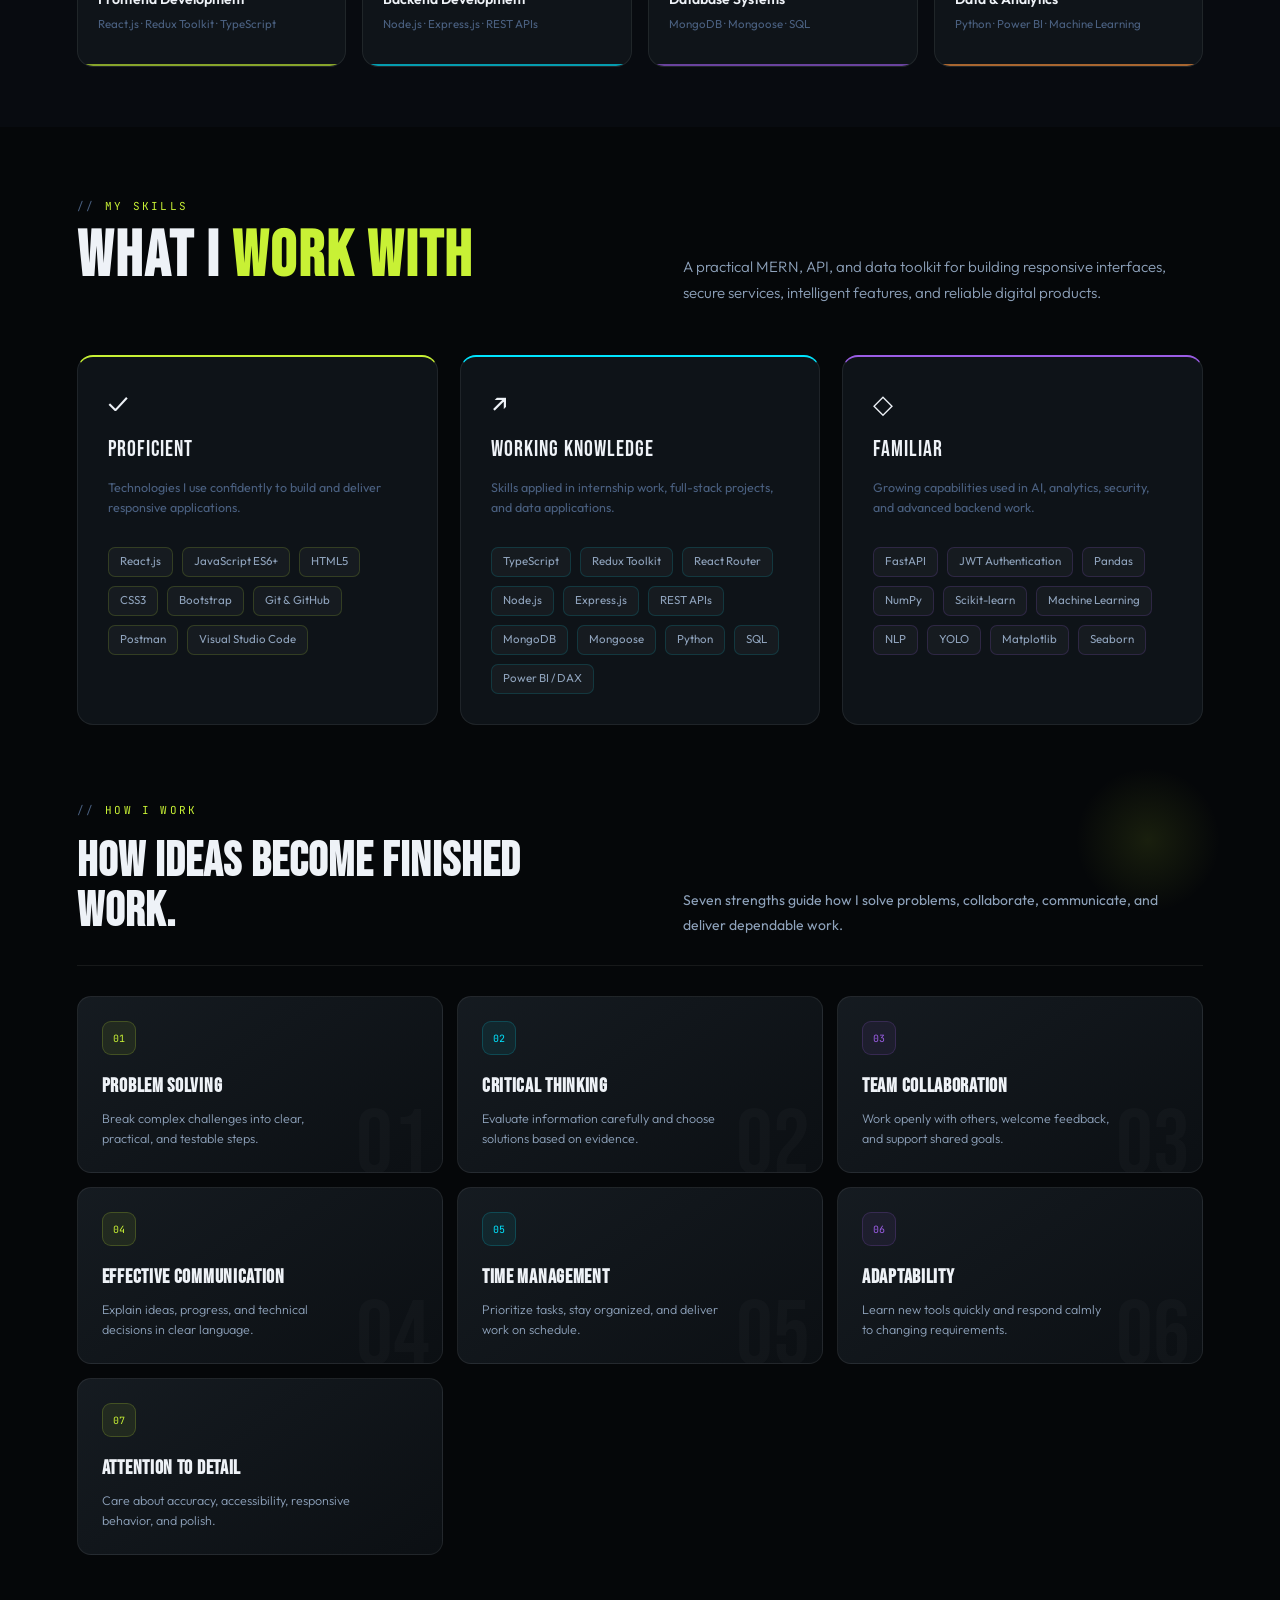
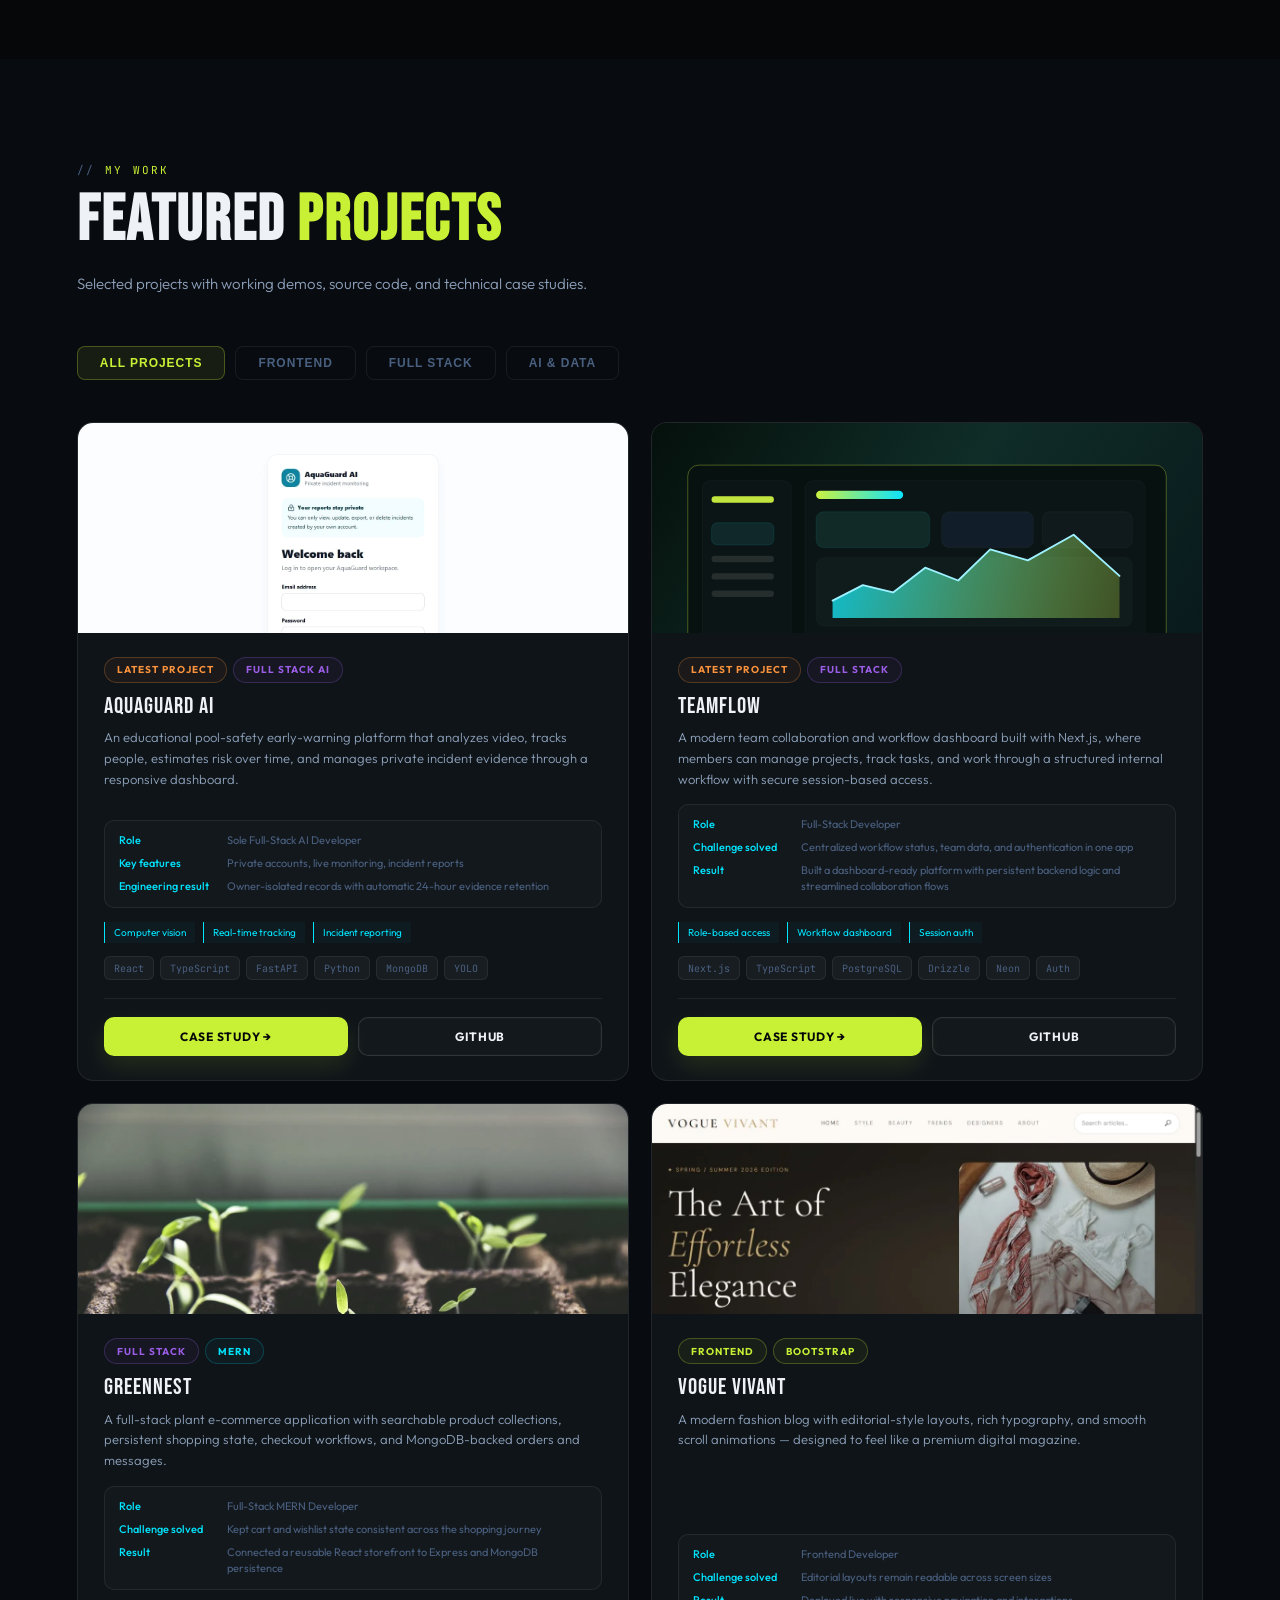
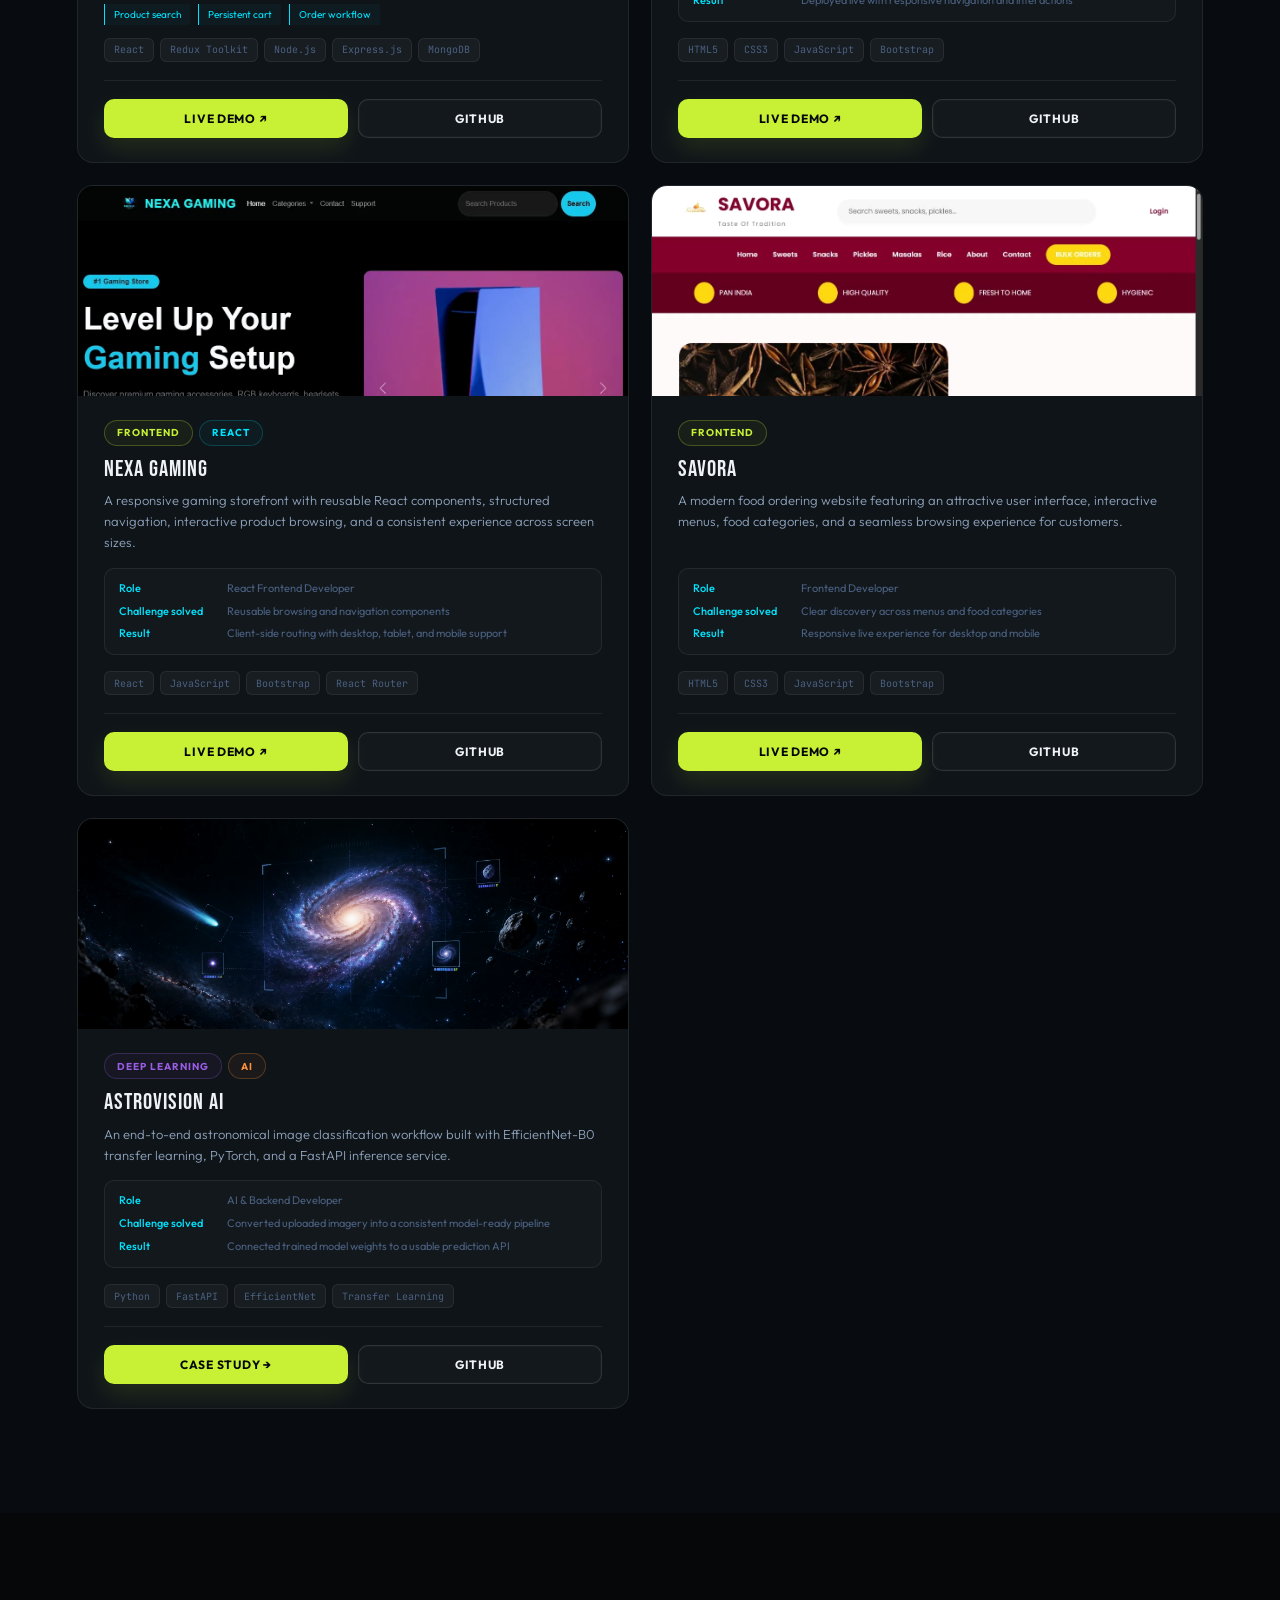
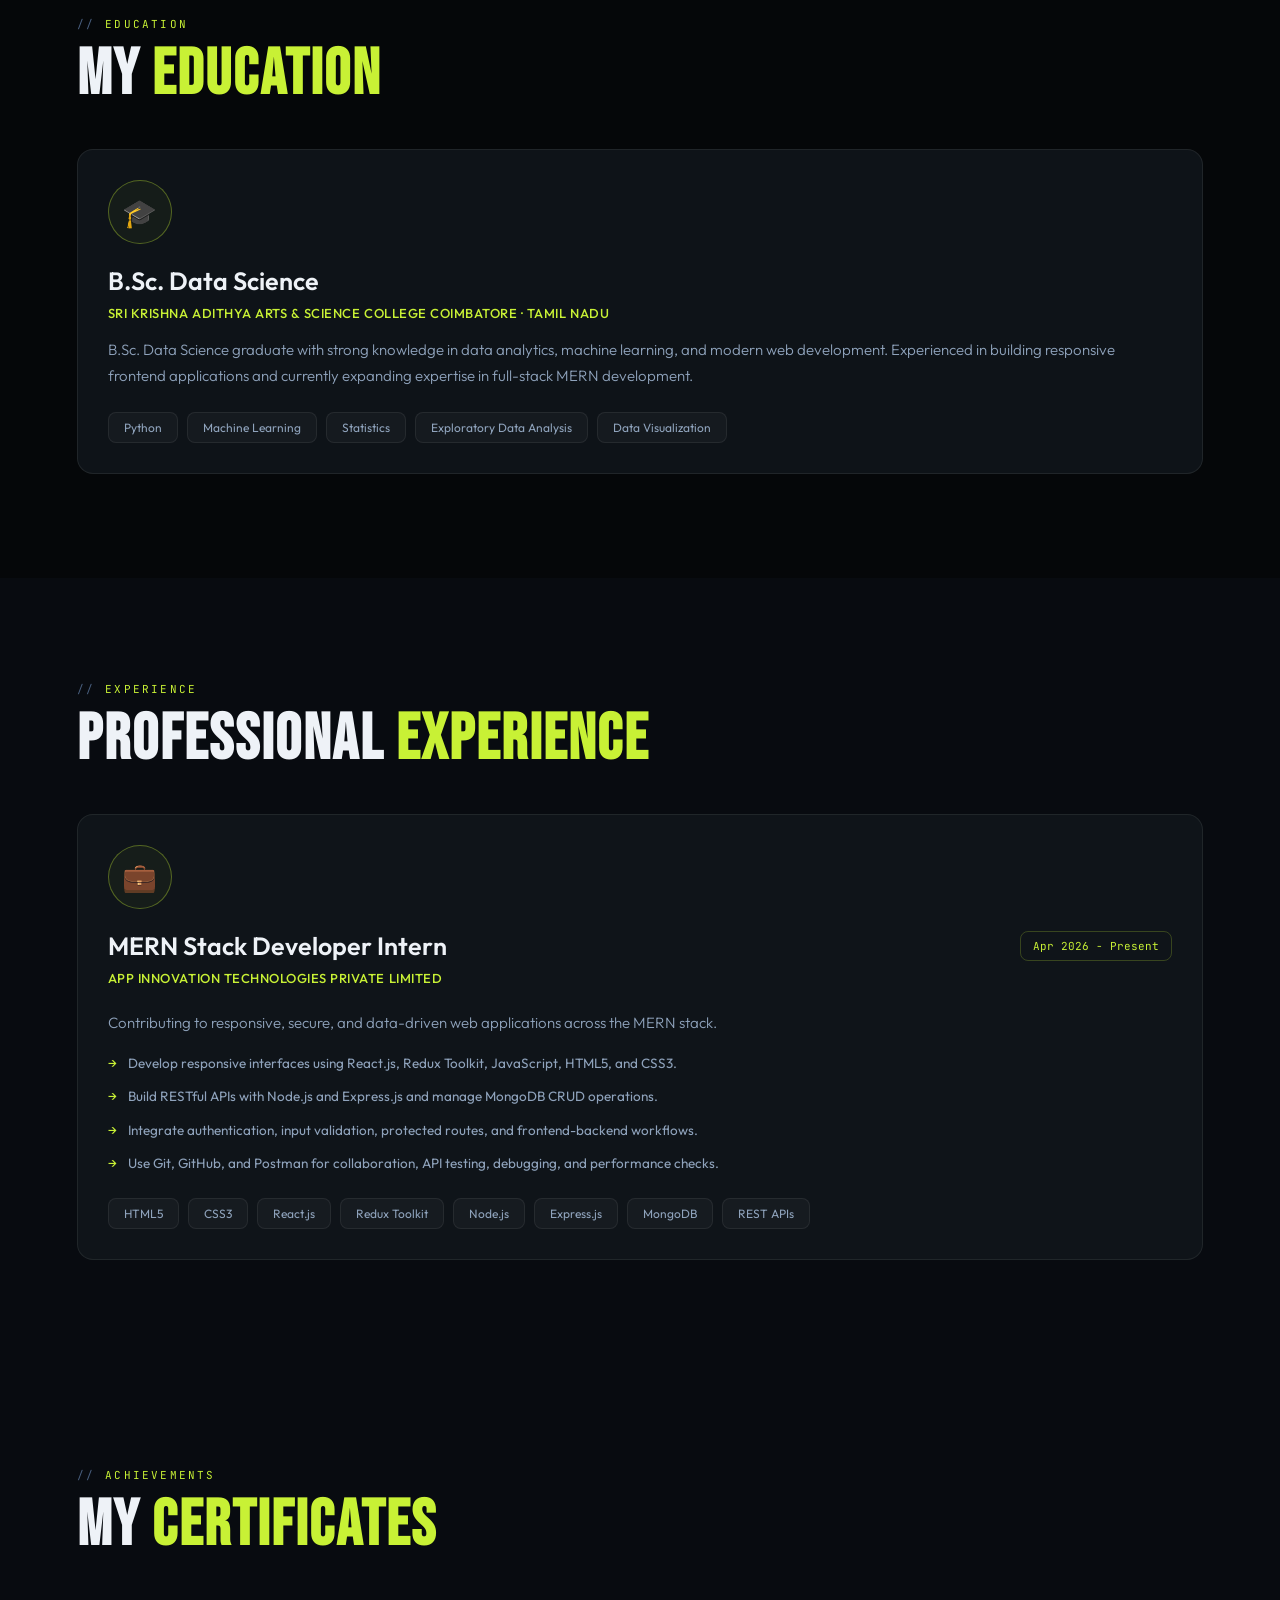
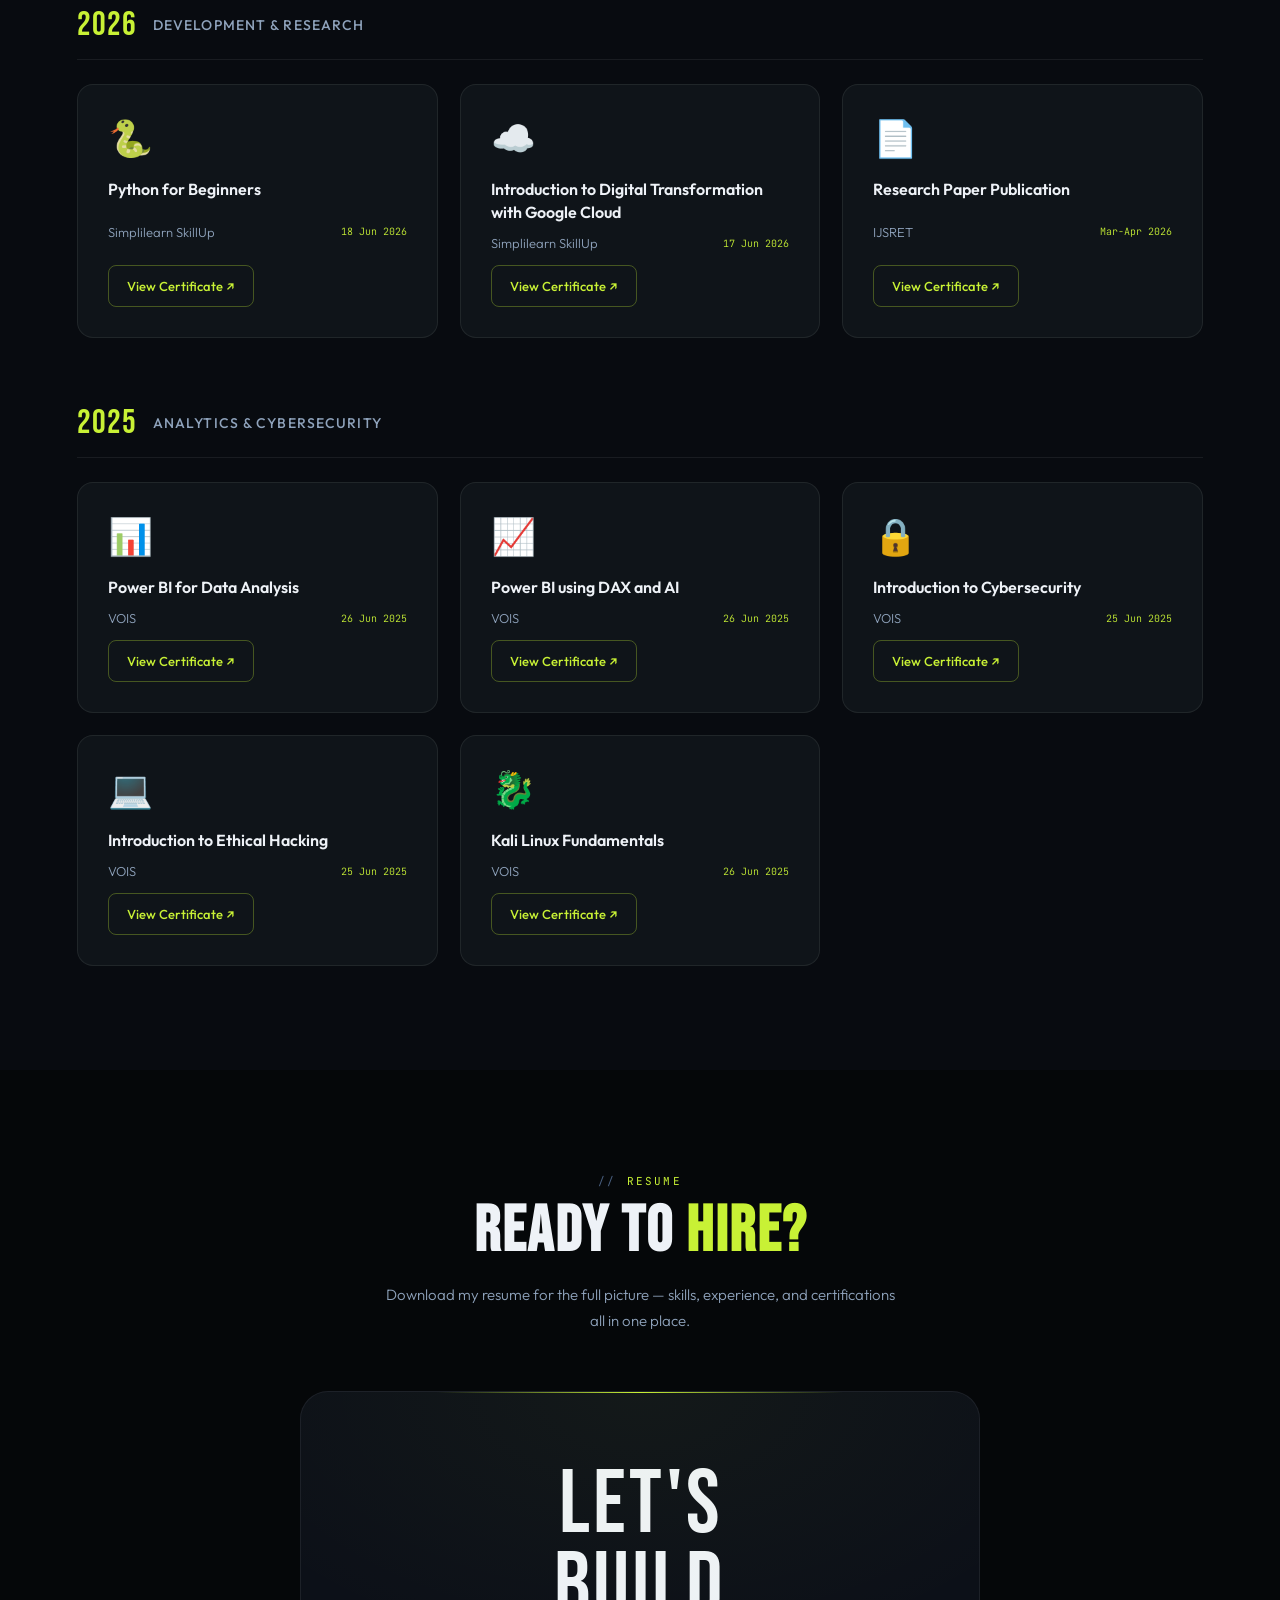
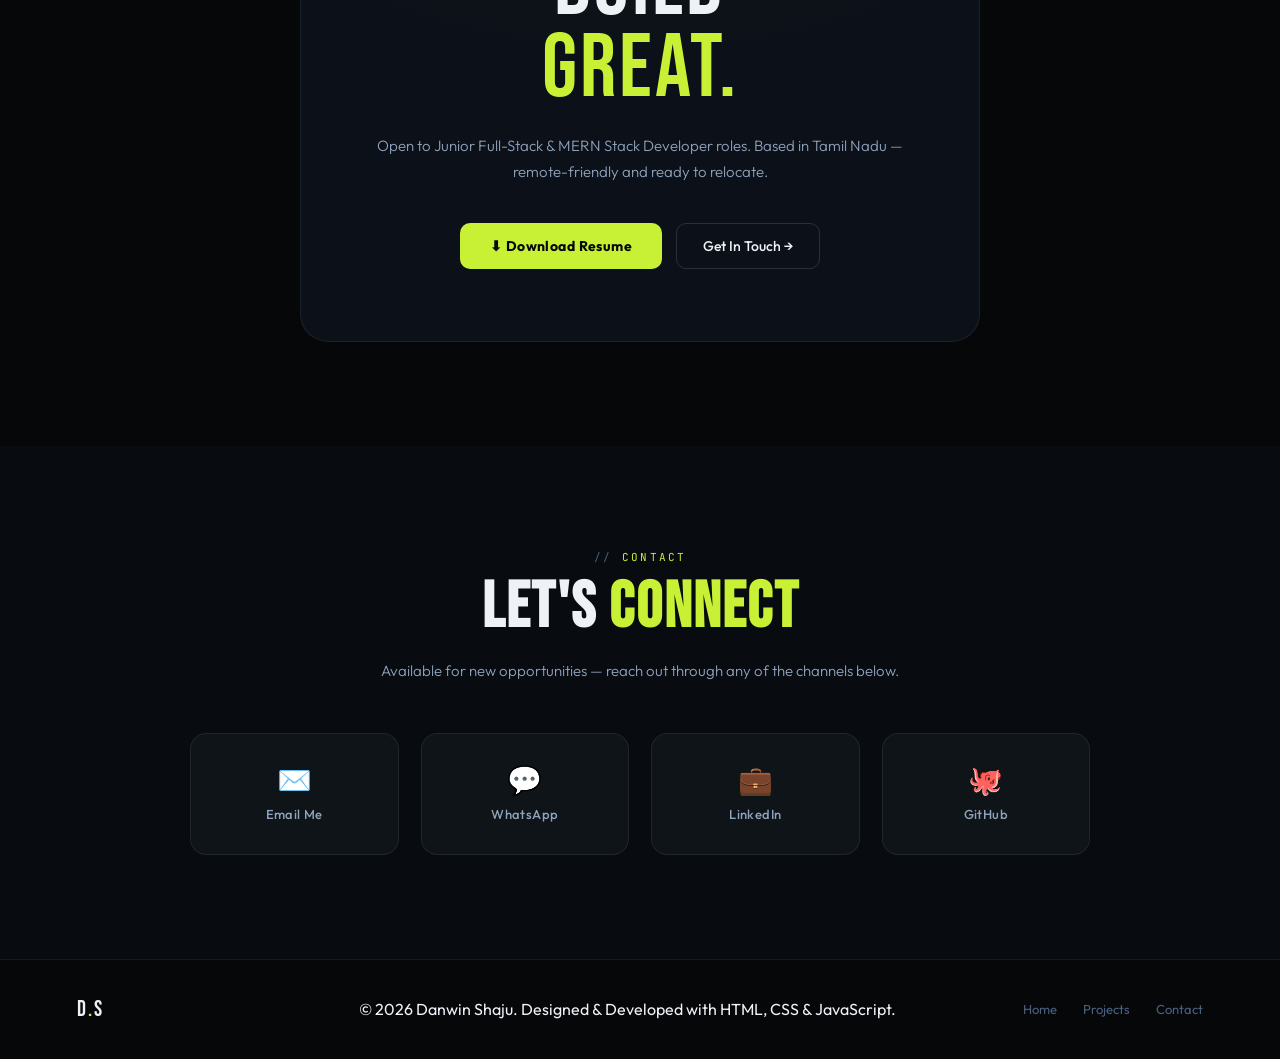
==== commit f5aa5c36: "Route AI project buttons to case studies" ====
--- a/docs/index.html
+++ b/docs/index.html
@@ -258,7 +258,7 @@
           <div class="project-proof"><span>Computer vision</span><span>Real-time tracking</span><span>Incident reporting</span></div>
           <div class="proj-stack"><span class="ps-chip">React</span><span class="ps-chip">TypeScript</span><span class="ps-chip">FastAPI</span><span class="ps-chip">Python</span><span class="ps-chip">MongoDB</span><span class="ps-chip">YOLO</span></div>
           <div class="proj-actions">
-            <a href="https://github.com/Danwinshaju/AquaGuard-AI" target="_blank" rel="noopener" class="proj-link primary-link">Live Demo ↗</a>
+            <a href="./aquaguard-case-study.html" class="proj-link primary-link">Case Study →</a>
             <a href="https://github.com/Danwinshaju/AquaGuard-AI" target="_blank" rel="noopener" class="proj-link secondary-link">GitHub</a>
           </div>
         </div>
@@ -291,7 +291,7 @@
             <span class="ps-chip">Auth</span>
           </div>
           <div class="proj-actions">
-            <a href="https://github.com/Danwinshaju/TeamFlow" target="_blank" rel="noopener" class="proj-link primary-link">Live Demo ↗</a>
+            <a href="./teamflow-case-study.html" class="proj-link primary-link">Case Study →</a>
             <a href="https://github.com/Danwinshaju/TeamFlow" target="_blank" rel="noopener" class="proj-link secondary-link">GitHub</a>
           </div>
         </div>
